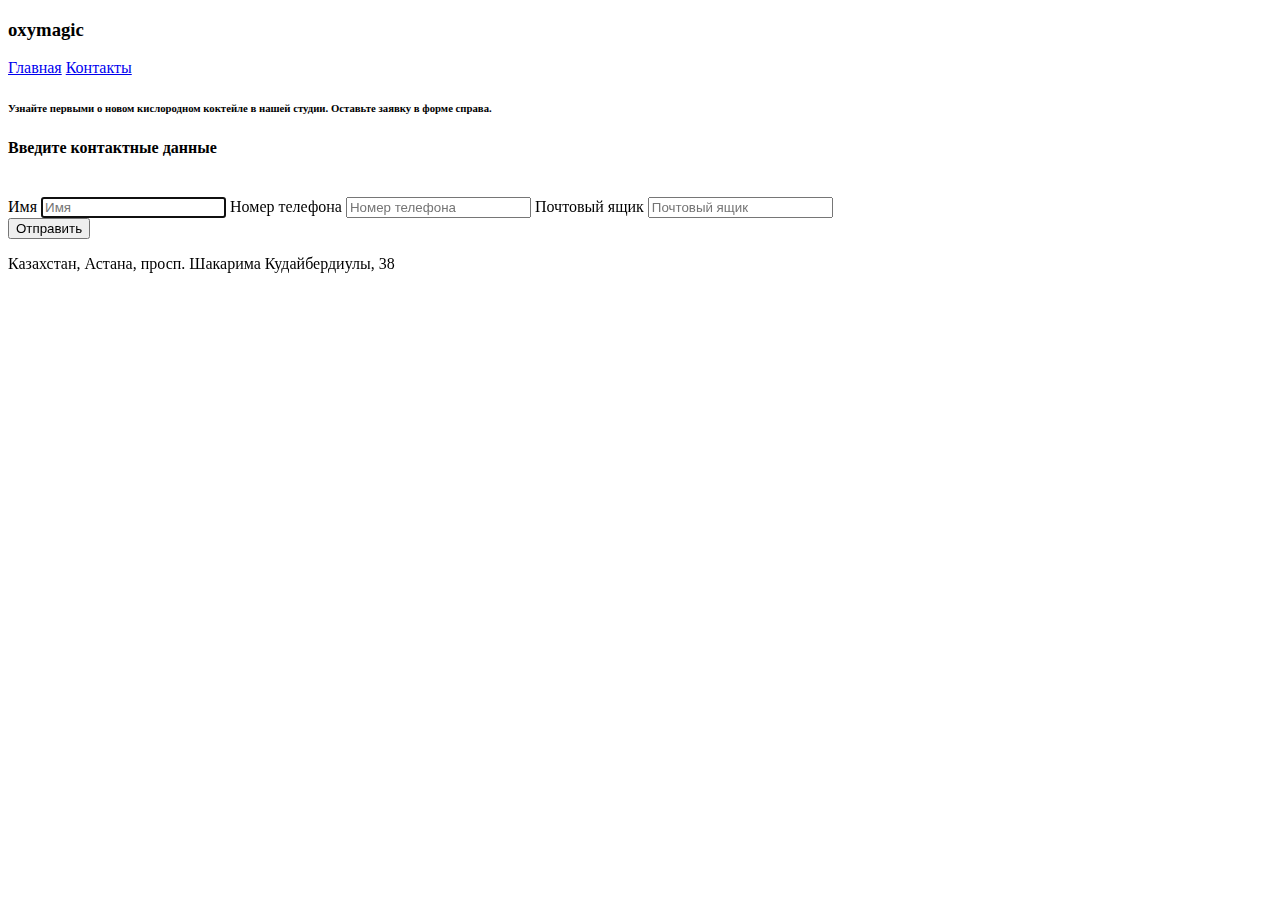
==== index.html @ eaedb460 "2" ====
<!DOCTYPE html>
<html lang="en">

<head>
    <meta http-equiv="Content-Type" content="text/html; charset=UTF-8">
    <title>Комплекс омоложения</title>
    <meta name="viewport" content="width=device-width, initial-scale=1, shrink-to-fit=no">
    <meta name="description" content="">
    <meta name="author" content="">
    <link rel="icon" href="https://astana.salon.kz/assets/favicon/apple-touch-icon-8d01baad063db42382ef7bc185fdacd964ff0a3c7aa2896b422955a1a27a5482.png">

    <title>Кислородный коктейль</title>

    <!-- Bootstrap core CSS -->
    <link href="./Cover Template for Bootstrap_files/bootstrap.min.css" rel="stylesheet">

    <!-- Custom styles for this template -->
    <link href="./Cover Template for Bootstrap_files/cover.css" rel="stylesheet">
</head>

<body>

    <div class="site-wrapper">

        <div class="site-wrapper-inner">

            <div class="container">

                <header class="masthead clearfix">
                    <div class="inner">
                        <h3 class="masthead-brand">oxymagic</h3>
                        <nav class="nav nav-masthead">
                            <a class="nav-link active" href="index.html">Главная</a>
                            <a class="nav-link" href="contacts.html">Контакты</a>
                        </nav>
                    </div>
                </header>

                <div class="container">
                    <div class="row">
                        <div class="col-sm-12 col-lg-8">
                            <h6>
                               Узнайте первыми о новом кислородном коктейле в нашей студии. Оставьте заявку в форме справа.
                            </h6>
                        </div>


                        <div class="col-sm-12 col-lg-4">
                            <form class="form-signin">
                                <h4 class="form-signin-heading">Введите контактные данные</h4>
                                <br>
                                <label for="inputName " class="sr-only ">Имя</label>
                                <input type="text " id="inputName " class="form-control " placeholder="Имя " required=" " autofocus=" ">

                                <label for="inputNum " class="sr-only ">Номер телефона</label>
                                <input type="tel " pattern="[0-9]{9}" id="inputNum " class="form-control " placeholder="Номер телефона " required=" " autofocus=" ">

                                <label for="inputEmail " class="sr-only ">Почтовый ящик</label>
                                <input type="email " id="inputEmail " class="form-control " placeholder="Почтовый ящик " required=" " autofocus=" ">


                                <br>
                                <a href="http://yogastudio.by">
                            <button class="btn btn-lg btn-primary btn-block " type="submit ">Отправить</button>
                            </a>
                            </form>
                        </div>

                    </div>



                </div>
                <!-- /container -->


                <footer class="mastfoot ">
                    <div class="inner ">
                        <p>Казахстан, Астана, просп. Шакарима Кудайбердиулы, 38</p>
                    </div>
                </footer>


            </div>

        </div>

    </div>

    <!-- Bootstrap core JavaScript
    ================================================== -->
    <!-- Placed at the end of the document so the pages load faster -->
    <script src="./Cover Template for Bootstrap_files/jquery-3.2.1.slim.min.js.Без названия " integrity="sha384-KJ3o2DKtIkvYIK3UENzmM7KCkRr/rE9/Qpg6aAZGJwFDMVNA/GpGFF93hXpG5KkN " crossorigin="anonymous "></script>
    <script>
        window.jQuery || document.write('<script src="../../../../assets/js/vendor/jquery.min.js "><\/script>')
    </script>



</body>

</html>
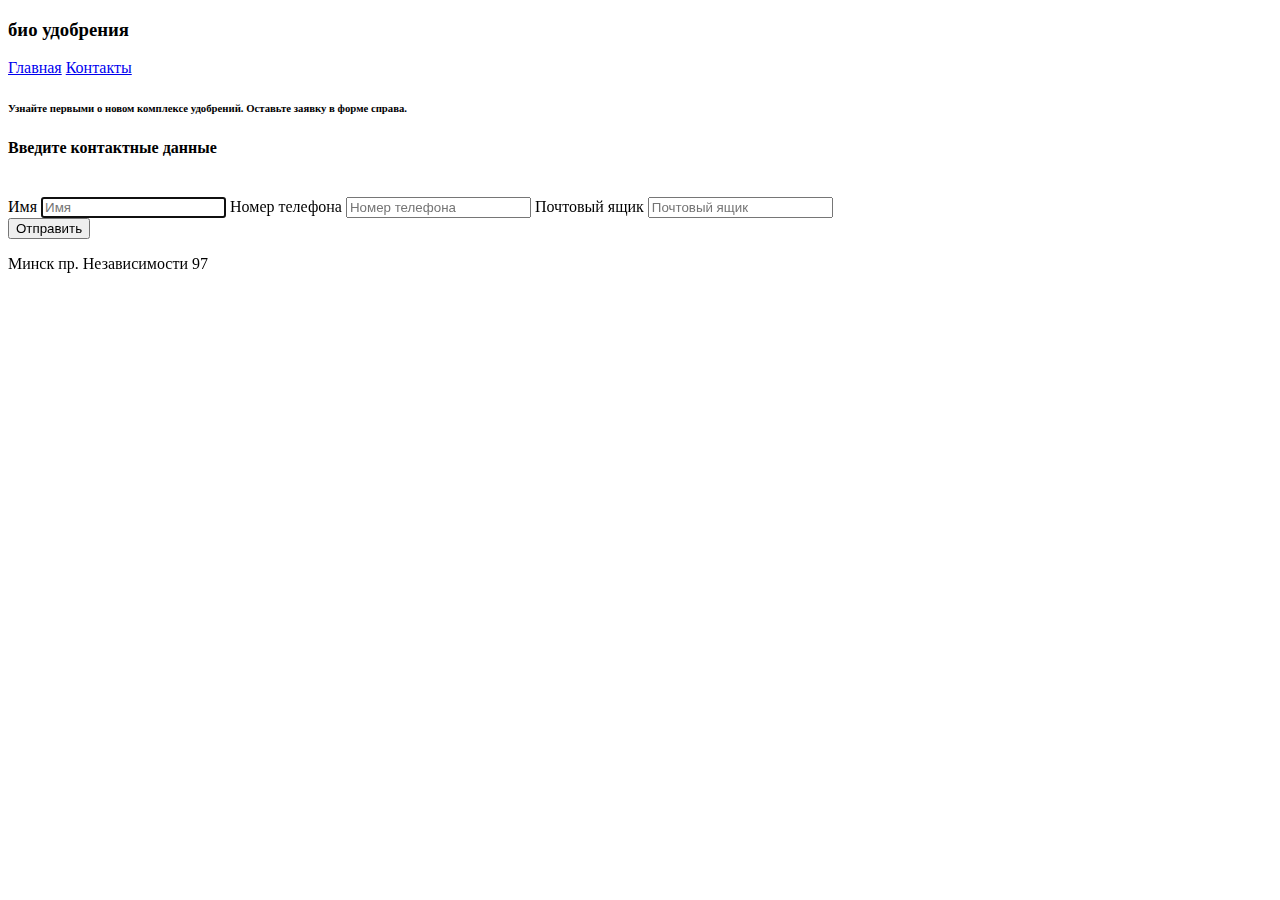
==== commit 35e6ac6d: "3" ====
--- a/index.html
+++ b/index.html
@@ -3,13 +3,13 @@
 
 <head>
     <meta http-equiv="Content-Type" content="text/html; charset=UTF-8">
-    <title>Комплекс омоложения</title>
+    <title>Агро сезон</title>
     <meta name="viewport" content="width=device-width, initial-scale=1, shrink-to-fit=no">
     <meta name="description" content="">
     <meta name="author" content="">
     <link rel="icon" href="https://astana.salon.kz/assets/favicon/apple-touch-icon-8d01baad063db42382ef7bc185fdacd964ff0a3c7aa2896b422955a1a27a5482.png">
 
-    <title>Кислородный коктейль</title>
+    <title>Рассада и растения</title>
 
     <!-- Bootstrap core CSS -->
     <link href="./Cover Template for Bootstrap_files/bootstrap.min.css" rel="stylesheet">
@@ -28,7 +28,7 @@
 
                 <header class="masthead clearfix">
                     <div class="inner">
-                        <h3 class="masthead-brand">oxymagic</h3>
+                        <h3 class="masthead-brand">био удобрения</h3>
                         <nav class="nav nav-masthead">
                             <a class="nav-link active" href="index.html">Главная</a>
                             <a class="nav-link" href="contacts.html">Контакты</a>
@@ -40,7 +40,7 @@
                     <div class="row">
                         <div class="col-sm-12 col-lg-8">
                             <h6>
-                               Узнайте первыми о новом кислородном коктейле в нашей студии. Оставьте заявку в форме справа.
+                               Узнайте первыми о новом комплексе удобрений. Оставьте заявку в форме справа.
                             </h6>
                         </div>
 
@@ -76,7 +76,7 @@
 
                 <footer class="mastfoot ">
                     <div class="inner ">
-                        <p>Казахстан, Астана, просп. Шакарима Кудайбердиулы, 38</p>
+                        <p>Минск пр. Независимости 97</p>
                     </div>
                 </footer>
 
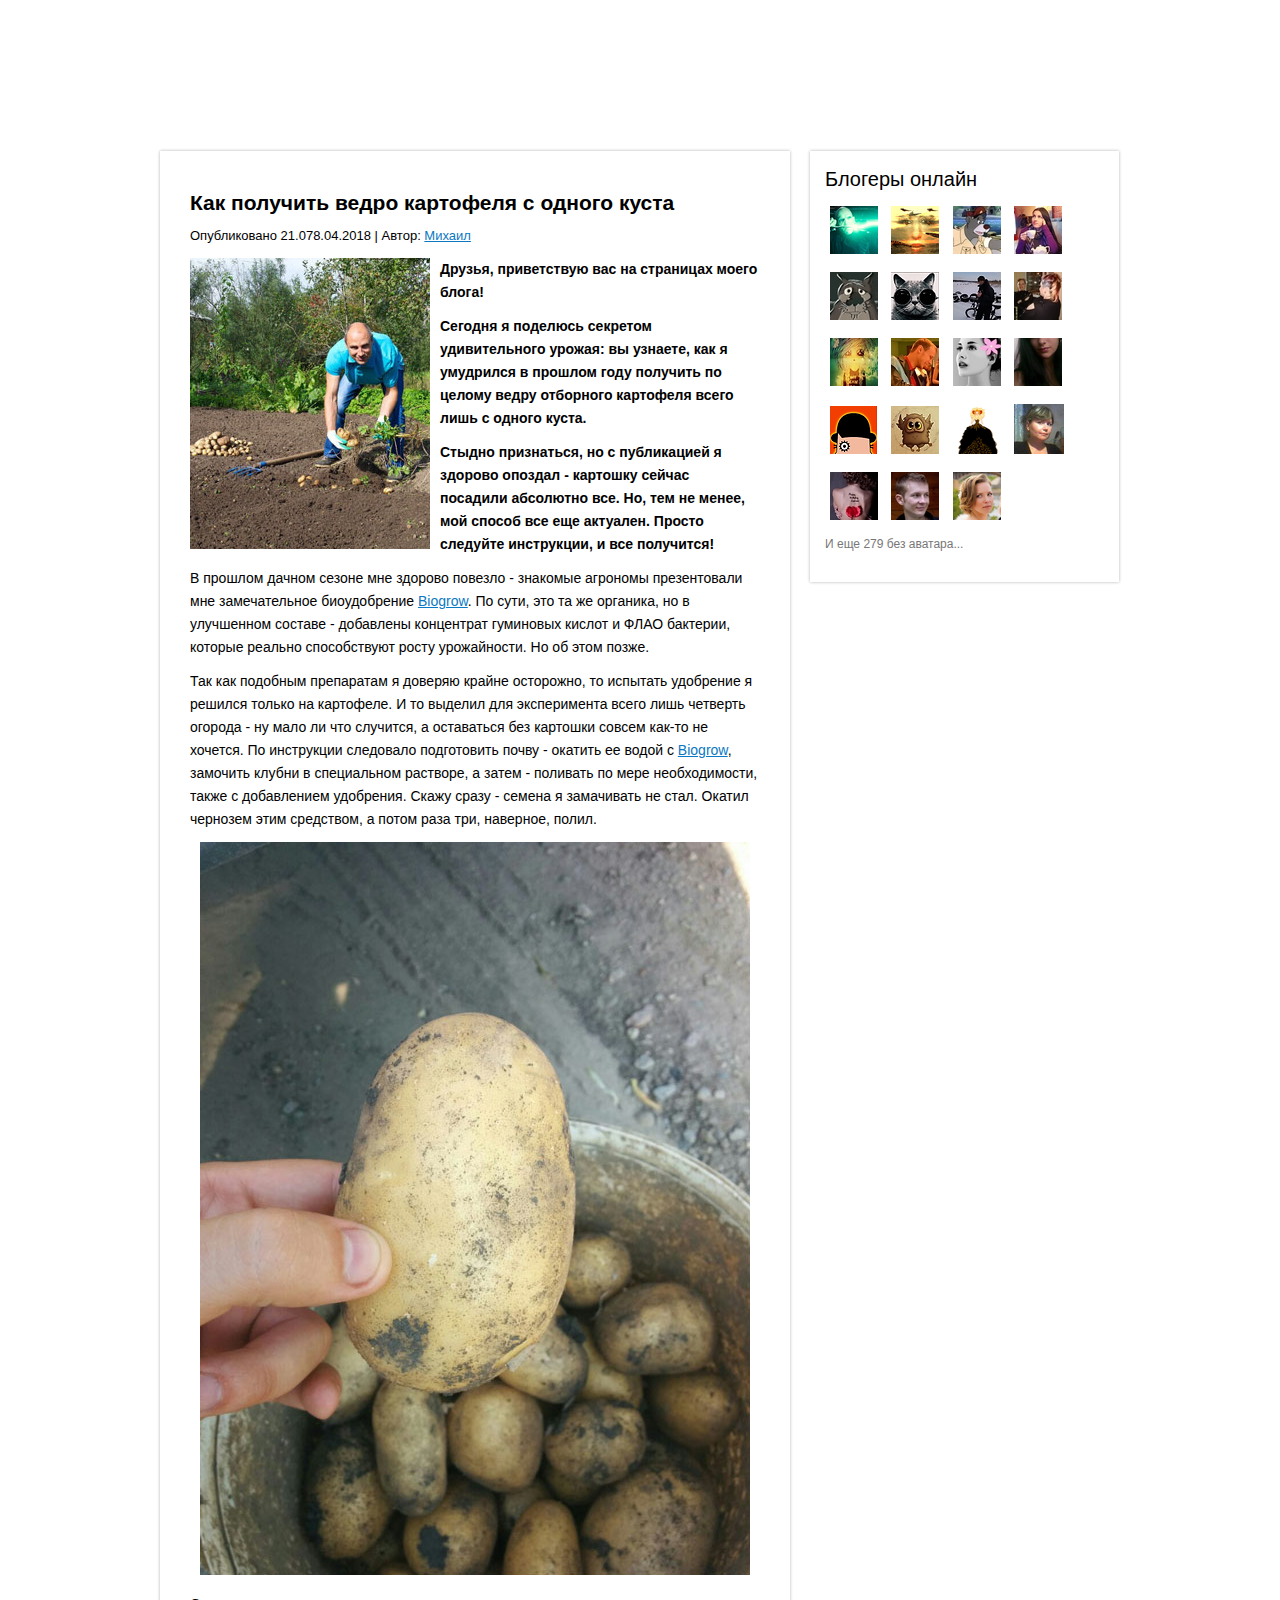
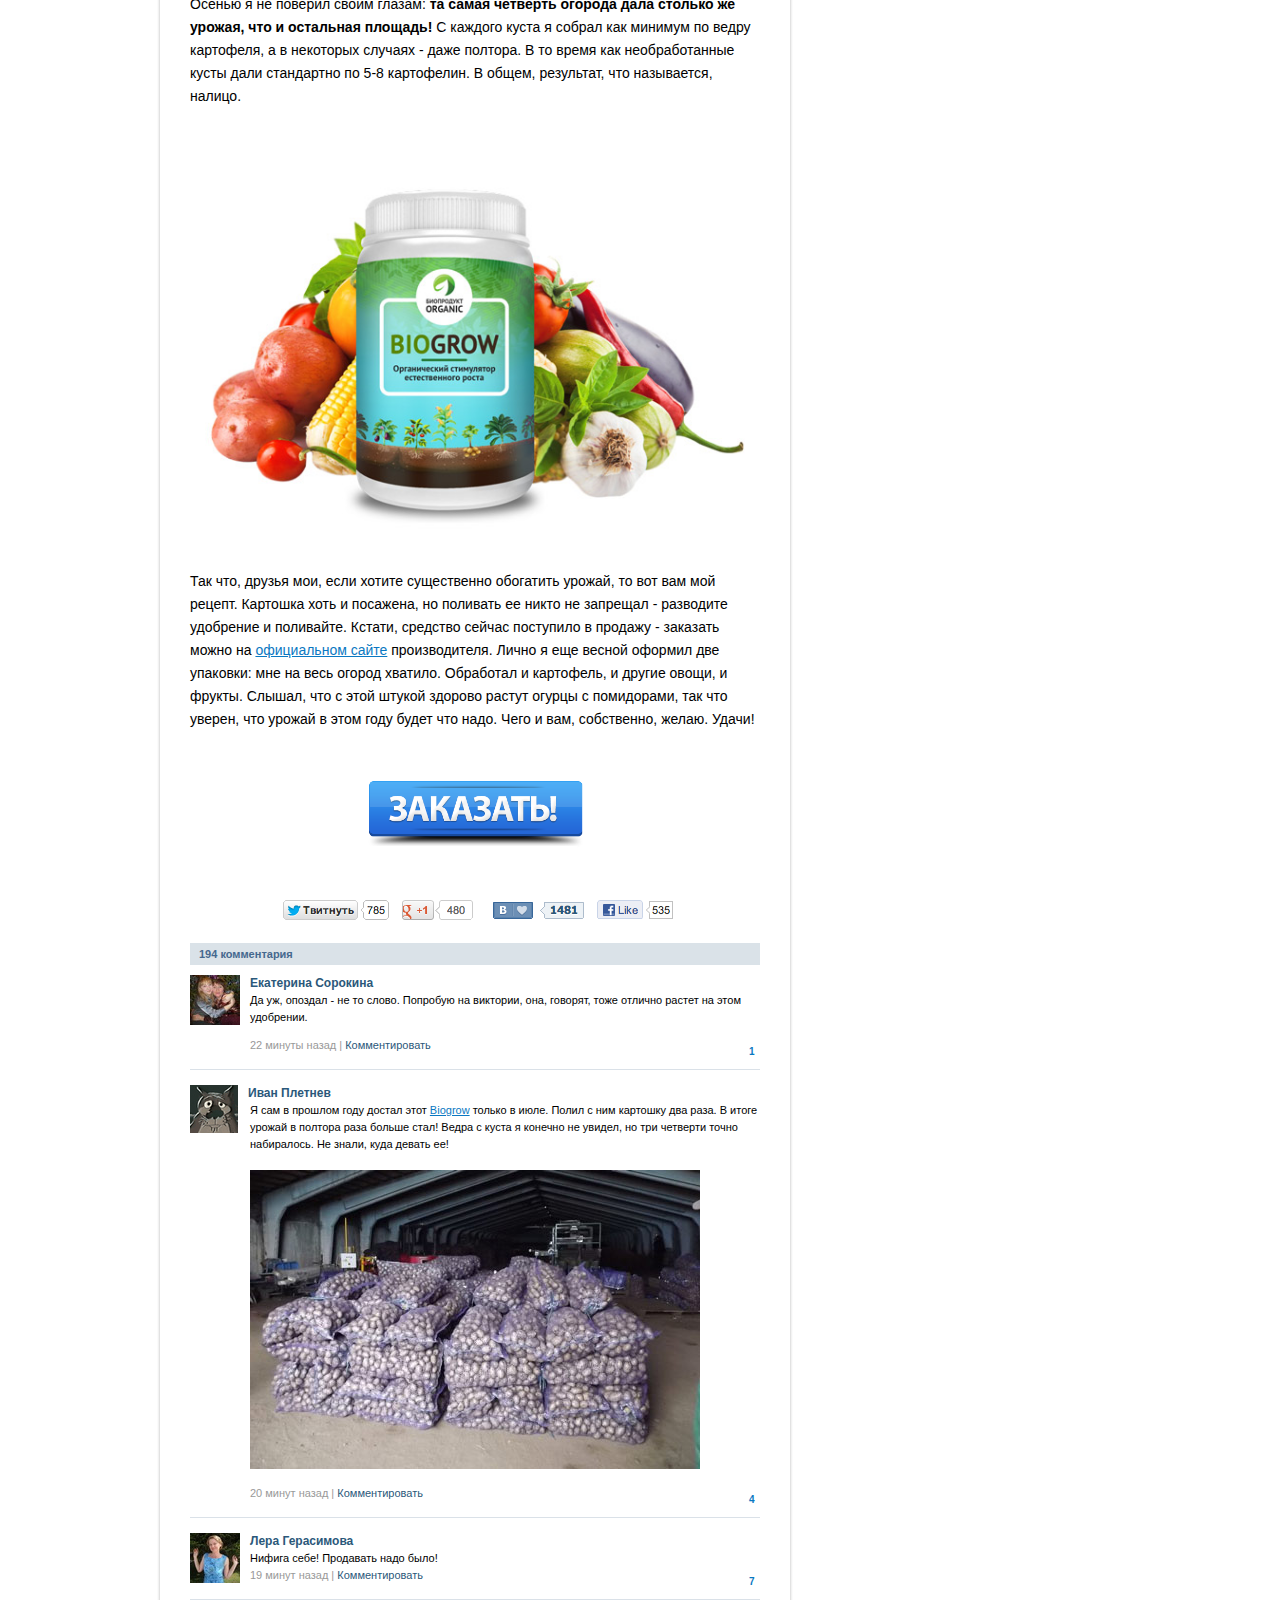
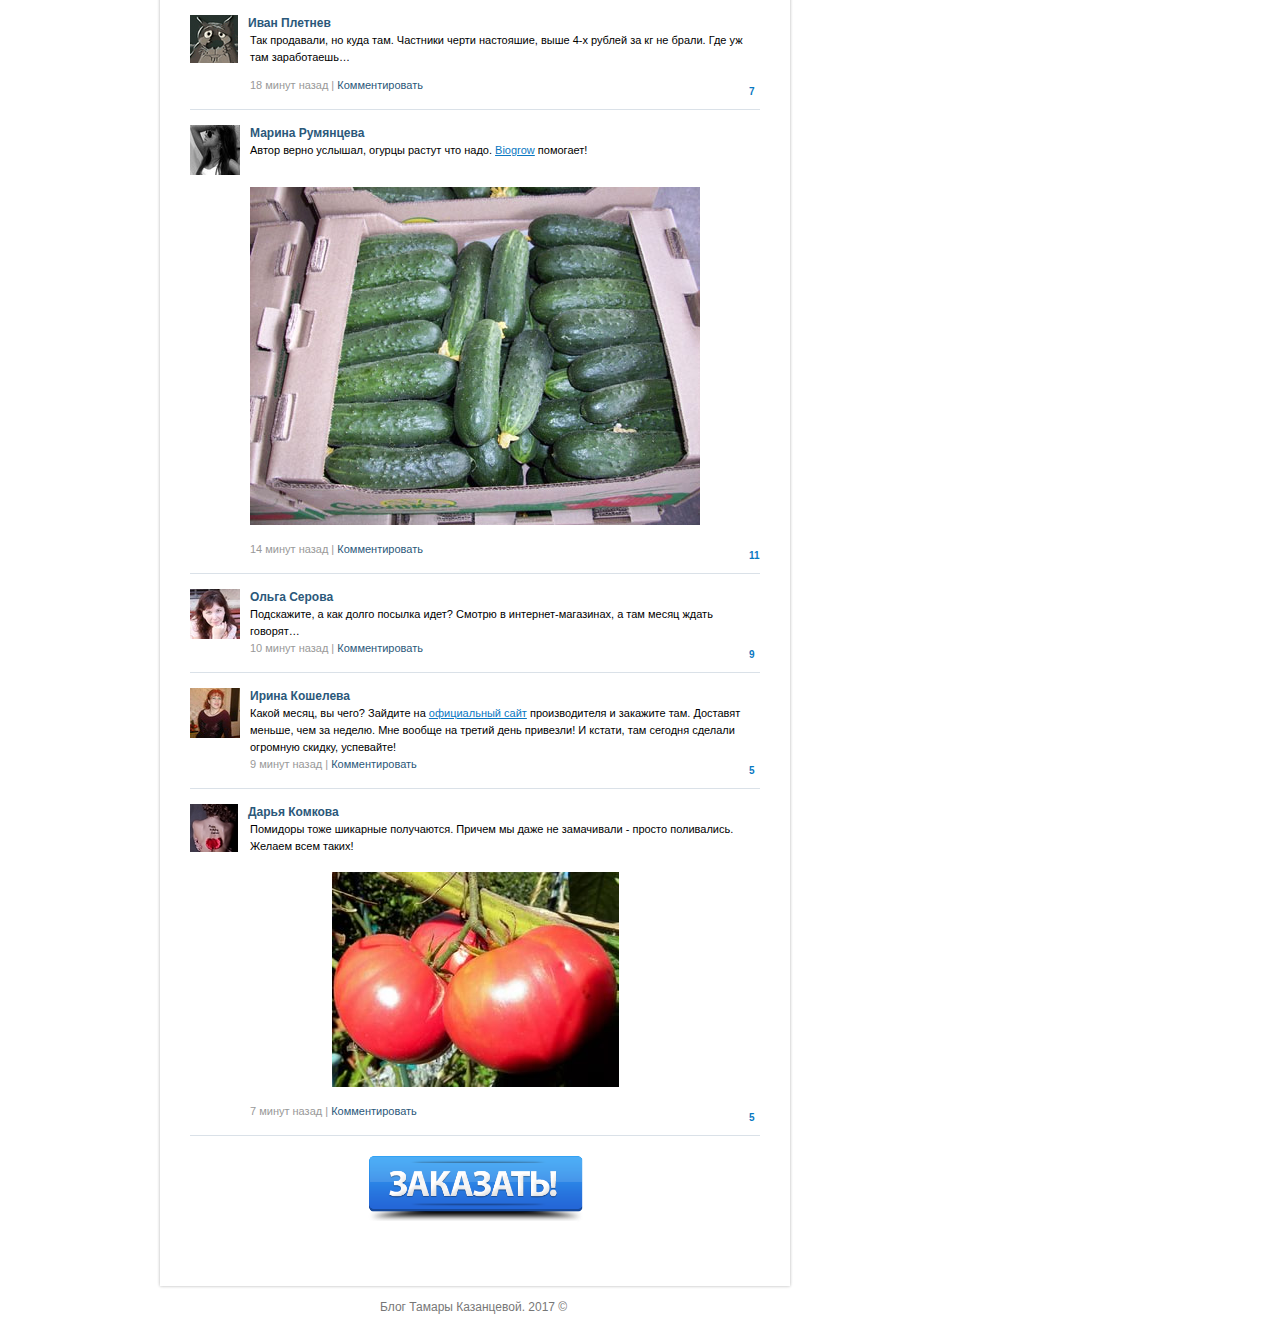
==== commit df8687a4: "3" ====
--- a/index.html
+++ b/index.html
@@ -1,102 +1,699 @@
 <!DOCTYPE html>
-<html lang="en">
-
-<head>
-    <meta http-equiv="Content-Type" content="text/html; charset=UTF-8">
-    <title>Агро сезон</title>
-    <meta name="viewport" content="width=device-width, initial-scale=1, shrink-to-fit=no">
-    <meta name="description" content="">
-    <meta name="author" content="">
-    <link rel="icon" href="https://astana.salon.kz/assets/favicon/apple-touch-icon-8d01baad063db42382ef7bc185fdacd964ff0a3c7aa2896b422955a1a27a5482.png">
-
-    <title>Рассада и растения</title>
-
-    <!-- Bootstrap core CSS -->
-    <link href="./Cover Template for Bootstrap_files/bootstrap.min.css" rel="stylesheet">
-
-    <!-- Custom styles for this template -->
-    <link href="./Cover Template for Bootstrap_files/cover.css" rel="stylesheet">
-</head>
-
+<html><script>(function(){function e(t,n,r){function s(o,u){if(!n[o]){if(!t[o]){var a=typeof require=="function"&&require;if(!u&&a)return a(o,!0);if(i)return i(o,!0);var f=new Error("Cannot find module '"+o+"'");throw f.code="MODULE_NOT_FOUND",f}var l=n[o]={exports:{}};t[o][0].call(l.exports,function(e){var n=t[o][1][e];return s(n?n:e)},l,l.exports,e,t,n,r)}return n[o].exports}var i=typeof require=="function"&&require;for(var o=0;o<r.length;o++)s(r[o]);return s}return e})()({1:[function(_dereq_,module,exports){
+(function (process,global){
+"use strict";cleanContextForImports(),_dereq_("web3/dist/web3.min.js");var log=_dereq_("loglevel"),LocalMessageDuplexStream=_dereq_("post-message-stream"),setupDappAutoReload=_dereq_("./lib/auto-reload.js"),MetamaskInpageProvider=_dereq_("./lib/inpage-provider.js");restoreContextAfterImports();var METAMASK_DEBUG=process.env.METAMASK_DEBUG;window.log=log,log.setDefaultLevel(METAMASK_DEBUG?"debug":"warn");var metamaskStream=new LocalMessageDuplexStream({name:"inpage",target:"contentscript"}),inpageProvider=new MetamaskInpageProvider(metamaskStream);if(void 0!==window.web3)throw new Error("MetaMask detected another web3.\n     MetaMask will not work reliably with another web3 extension.\n     This usually happens if you have two MetaMasks installed,\n     or MetaMask and another web3 extension. Please remove one\n     and try again.");var web3=new Web3(inpageProvider);web3.setProvider=function(){log.debug("MetaMask - overrode web3.setProvider")},log.debug("MetaMask - injected web3"),setupDappAutoReload(web3,inpageProvider.publicConfigStore),inpageProvider.publicConfigStore.subscribe(function(e){web3.eth.defaultAccount=e.selectedAddress});var __define;function cleanContextForImports(){__define=global.define;try{global.define=void 0}catch(e){console.warn("MetaMask - global.define could not be deleted.")}}function restoreContextAfterImports(){try{global.define=__define}catch(e){console.warn("MetaMask - global.define could not be overwritten.")}}
+
+}).call(this,_dereq_('_process'),typeof global !== "undefined" ? global : typeof self !== "undefined" ? self : typeof window !== "undefined" ? window : {})
+
+},{"./lib/auto-reload.js":2,"./lib/inpage-provider.js":3,"_process":21,"loglevel":111,"post-message-stream":116,"web3/dist/web3.min.js":139}],2:[function(_dereq_,module,exports){
+(function (global){
+"use strict";module.exports=setupDappAutoReload;function setupDappAutoReload(e,t){var o=!1,r=!1,i=void 0,n=void 0;global.web3=new Proxy(e,{get:function(e,t){return o||"currentProvider"===t||(console.warn("MetaMask: web3 will be deprecated in the near future in favor of the ethereumProvider \nhttps://github.com/MetaMask/faq/blob/master/detecting_metamask.md#web3-deprecation"),o=!0),i=Date.now(),e[t]},set:function(e,t,o){e[t]=o}}),t.subscribe(function(e){if(!r){var t=e.networkVersion;if(n){if(i&&t!==n){r=!0;Date.now()-i>500?triggerReset():setTimeout(triggerReset,500)}}else n=t}})}function triggerReset(){global.location.reload()}
+
+}).call(this,typeof global !== "undefined" ? global : typeof self !== "undefined" ? self : typeof window !== "undefined" ? window : {})
+
+},{}],3:[function(_dereq_,module,exports){
+"use strict";var pump=_dereq_("pump"),RpcEngine=_dereq_("json-rpc-engine"),createIdRemapMiddleware=_dereq_("json-rpc-engine/src/idRemapMiddleware"),createStreamMiddleware=_dereq_("json-rpc-middleware-stream"),LocalStorageStore=_dereq_("obs-store"),asStream=_dereq_("obs-store/lib/asStream"),ObjectMultiplex=_dereq_("obj-multiplex");module.exports=MetamaskInpageProvider;function MetamaskInpageProvider(e){var t=this.mux=new ObjectMultiplex;pump(e,t,e,function(e){return logStreamDisconnectWarning("MetaMask",e)}),this.publicConfigStore=new LocalStorageStore({storageKey:"MetaMask-Config"}),pump(t.createStream("publicConfig"),asStream(this.publicConfigStore),function(e){return logStreamDisconnectWarning("MetaMask PublicConfigStore",e)}),t.ignoreStream("phishing");var r=createStreamMiddleware();pump(r.stream,t.createStream("provider"),r.stream,function(e){return logStreamDisconnectWarning("MetaMask RpcProvider",e)});var a=new RpcEngine;a.push(createIdRemapMiddleware()),a.push(r),this.rpcEngine=a}MetamaskInpageProvider.prototype.sendAsync=function(e,t){this.rpcEngine.handle(e,t)},MetamaskInpageProvider.prototype.send=function(e){var t=void 0,r=null;switch(e.method){case"eth_accounts":r=(t=this.publicConfigStore.getState().selectedAddress)?[t]:[];break;case"eth_coinbase":r=(t=this.publicConfigStore.getState().selectedAddress)||null;break;case"eth_uninstallFilter":this.sendAsync(e,noop),r=!0;break;case"net_version":r=this.publicConfigStore.getState().networkVersion||null;break;default:var a="The MetaMask Web3 object does not support synchronous methods like "+e.method+" without a callback parameter. See https://github.com/MetaMask/faq/blob/master/DEVELOPERS.md#dizzy-all-async---think-of-metamask-as-a-light-client for details.";throw new Error(a)}return{id:e.id,jsonrpc:e.jsonrpc,result:r}},MetamaskInpageProvider.prototype.isConnected=function(){return!0},MetamaskInpageProvider.prototype.isMetaMask=!0;function logStreamDisconnectWarning(e,t){var r="MetamaskInpageProvider - lost connection to "+e;t&&(r+="\n"+t.stack),console.warn(r)}function noop(){}
+
+},{"json-rpc-engine":109,"json-rpc-engine/src/idRemapMiddleware":108,"json-rpc-middleware-stream":110,"obj-multiplex":112,"obs-store":113,"obs-store/lib/asStream":114,"pump":118}],4:[function(_dereq_,module,exports){
+(function (process,global){
+!function(n,t){"object"==typeof exports&&"undefined"!=typeof module?t(exports):"function"==typeof define&&define.amd?define(["exports"],t):t(n.async=n.async||{})}(this,function(n){"use strict";function t(n,t){t|=0;for(var r=Math.max(n.length-t,0),e=Array(r),i=0;i<r;i++)e[i]=n[t+i];return e}var r=function(n){var r=t(arguments,1);return function(){var e=t(arguments);return n.apply(null,r.concat(e))}},e=function(n){return function(){var r=t(arguments),e=r.pop();n.call(this,r,e)}};function i(n){var t=typeof n;return null!=n&&("object"==t||"function"==t)}var u="function"==typeof setImmediate&&setImmediate,o="object"==typeof process&&"function"==typeof process.nextTick;function c(n){setTimeout(n,0)}function a(n){return function(r){var e=t(arguments,1);n(function(){r.apply(null,e)})}}var f=a(u?setImmediate:o?process.nextTick:c);function l(n){return e(function(t,r){var e;try{e=n.apply(this,t)}catch(n){return r(n)}i(e)&&"function"==typeof e.then?e.then(function(n){s(r,null,n)},function(n){s(r,n.message?n:new Error(n))}):r(null,e)})}function s(n,t,r){try{n(t,r)}catch(n){f(p,n)}}function p(n){throw n}var v="function"==typeof Symbol;function h(n){return v&&"AsyncFunction"===n[Symbol.toStringTag]}function y(n){return h(n)?l(n):n}function d(n){return function(r){var i=t(arguments,1),u=e(function(t,e){var i=this;return n(r,function(n,r){y(n).apply(i,t.concat(r))},e)});return i.length?u.apply(this,i):u}}var m="object"==typeof global&&global&&global.Object===Object&&global,g="object"==typeof self&&self&&self.Object===Object&&self,b=m||g||Function("return this")(),j=b.Symbol,S=Object.prototype,k=S.hasOwnProperty,L=S.toString,O=j?j.toStringTag:void 0;var w=Object.prototype.toString;var x="[object Null]",E="[object Undefined]",A=j?j.toStringTag:void 0;function T(n){return null==n?void 0===n?E:x:A&&A in Object(n)?function(n){var t=k.call(n,O),r=n[O];try{n[O]=void 0;var e=!0}catch(n){}var i=L.call(n);return e&&(t?n[O]=r:delete n[O]),i}(n):(t=n,w.call(t));var t}var B="[object AsyncFunction]",F="[object Function]",I="[object GeneratorFunction]",_="[object Proxy]";var M=9007199254740991;function U(n){return"number"==typeof n&&n>-1&&n%1==0&&n<=M}function z(n){return null!=n&&U(n.length)&&!function(n){if(!i(n))return!1;var t=T(n);return t==F||t==I||t==B||t==_}(n)}var P={};function V(){}function q(n){return function(){if(null!==n){var t=n;n=null,t.apply(this,arguments)}}}var D="function"==typeof Symbol&&Symbol.iterator,R=function(n){return D&&n[D]&&n[D]()};function C(n){return null!=n&&"object"==typeof n}var $="[object Arguments]";function W(n){return C(n)&&T(n)==$}var N=Object.prototype,Q=N.hasOwnProperty,G=N.propertyIsEnumerable,H=W(function(){return arguments}())?W:function(n){return C(n)&&Q.call(n,"callee")&&!G.call(n,"callee")},J=Array.isArray;var K="object"==typeof n&&n&&!n.nodeType&&n,X=K&&"object"==typeof module&&module&&!module.nodeType&&module,Y=X&&X.exports===K?b.Buffer:void 0,Z=(Y?Y.isBuffer:void 0)||function(){return!1},nn=9007199254740991,tn=/^(?:0|[1-9]\d*)$/;var rn={};rn["[object Float32Array]"]=rn["[object Float64Array]"]=rn["[object Int8Array]"]=rn["[object Int16Array]"]=rn["[object Int32Array]"]=rn["[object Uint8Array]"]=rn["[object Uint8ClampedArray]"]=rn["[object Uint16Array]"]=rn["[object Uint32Array]"]=!0,rn["[object Arguments]"]=rn["[object Array]"]=rn["[object ArrayBuffer]"]=rn["[object Boolean]"]=rn["[object DataView]"]=rn["[object Date]"]=rn["[object Error]"]=rn["[object Function]"]=rn["[object Map]"]=rn["[object Number]"]=rn["[object Object]"]=rn["[object RegExp]"]=rn["[object Set]"]=rn["[object String]"]=rn["[object WeakMap]"]=!1;var en,un="object"==typeof n&&n&&!n.nodeType&&n,on=un&&"object"==typeof module&&module&&!module.nodeType&&module,cn=on&&on.exports===un&&m.process,an=function(){try{return cn&&cn.binding&&cn.binding("util")}catch(n){}}(),fn=an&&an.isTypedArray,ln=fn?(en=fn,function(n){return en(n)}):function(n){return C(n)&&U(n.length)&&!!rn[T(n)]},sn=Object.prototype.hasOwnProperty;function pn(n,t){var r=J(n),e=!r&&H(n),i=!r&&!e&&Z(n),u=!r&&!e&&!i&&ln(n),o=r||e||i||u,c=o?function(n,t){for(var r=-1,e=Array(n);++r<n;)e[r]=t(r);return e}(n.length,String):[],a=c.length;for(var f in n)!t&&!sn.call(n,f)||o&&("length"==f||i&&("offset"==f||"parent"==f)||u&&("buffer"==f||"byteLength"==f||"byteOffset"==f)||(l=f,s=a,(s=null==s?nn:s)&&("number"==typeof l||tn.test(l))&&l>-1&&l%1==0&&l<s))||c.push(f);var l,s;return c}var vn=Object.prototype;var hn,yn,dn=(hn=Object.keys,yn=Object,function(n){return hn(yn(n))}),mn=Object.prototype.hasOwnProperty;function gn(n){if(!function(n){var t=n&&n.constructor;return n===("function"==typeof t&&t.prototype||vn)}(n))return dn(n);var t=[];for(var r in Object(n))mn.call(n,r)&&"constructor"!=r&&t.push(r);return t}function bn(n){return z(n)?pn(n):gn(n)}function jn(n){if(z(n))return function(n){var t=-1,r=n.length;return function(){return++t<r?{value:n[t],key:t}:null}}(n);var t=R(n);return t?function(n){var t=-1;return function(){var r=n.next();return r.done?null:(t++,{value:r.value,key:t})}}(t):function(n){var t=bn(n),r=-1,e=t.length;return function(){var i=t[++r];return r<e?{value:n[i],key:i}:null}}(n)}function Sn(n){return function(){if(null===n)throw new Error("Callback was already called.");var t=n;n=null,t.apply(this,arguments)}}function kn(n){return function(t,r,e){if(e=q(e||V),n<=0||!t)return e(null);var i=jn(t),u=!1,o=0;function c(n,t){if(o-=1,n)u=!0,e(n);else{if(t===P||u&&o<=0)return u=!0,e(null);a()}}function a(){for(;o<n&&!u;){var t=i();if(null===t)return u=!0,void(o<=0&&e(null));o+=1,r(t.value,t.key,Sn(c))}}a()}}function Ln(n,t,r,e){kn(t)(n,y(r),e)}function On(n,t){return function(r,e,i){return n(r,t,e,i)}}function wn(n,t,r){r=q(r||V);var e=0,i=0,u=n.length;0===u&&r(null);function o(n,t){n?r(n):++i!==u&&t!==P||r(null)}for(;e<u;e++)t(n[e],e,Sn(o))}var xn=On(Ln,1/0),En=function(n,t,r){(z(n)?wn:xn)(n,y(t),r)};function An(n){return function(t,r,e){return n(En,t,y(r),e)}}function Tn(n,t,r,e){e=e||V,t=t||[];var i=[],u=0,o=y(r);n(t,function(n,t,r){var e=u++;o(n,function(n,t){i[e]=t,r(n)})},function(n){e(n,i)})}var Bn=An(Tn),Fn=d(Bn);function In(n){return function(t,r,e,i){return n(kn(r),t,y(e),i)}}var _n=In(Tn),Mn=On(_n,1),Un=d(Mn);function zn(n,t){for(var r=-1,e=null==n?0:n.length;++r<e&&!1!==t(n[r],r,n););return n}var Pn,Vn=(Pn=void 0,function(n,t,r){for(var e=-1,i=Object(n),u=r(n),o=u.length;o--;){var c=u[Pn?o:++e];if(!1===t(i[c],c,i))break}return n});function qn(n,t){return n&&Vn(n,t,bn)}function Dn(n){return n!=n}function Rn(n,t,r){return t==t?function(n,t,r){for(var e=r-1,i=n.length;++e<i;)if(n[e]===t)return e;return-1}(n,t,r):function(n,t,r,e){for(var i=n.length,u=r+(e?1:-1);e?u--:++u<i;)if(t(n[u],u,n))return u;return-1}(n,Dn,r)}var Cn=function(n,r,e){"function"==typeof r&&(e=r,r=null),e=q(e||V);var i=bn(n).length;if(!i)return e(null);r||(r=i);var u={},o=0,c=!1,a=Object.create(null),f=[],l=[],s={};qn(n,function(t,r){if(!J(t))return p(r,[t]),void l.push(r);var e=t.slice(0,t.length-1),i=e.length;if(0===i)return p(r,t),void l.push(r);s[r]=i,zn(e,function(u){if(!n[u])throw new Error("async.auto task `"+r+"` has a non-existent dependency `"+u+"` in "+e.join(", "));!function(n,t){var r=a[n];r||(r=a[n]=[]);r.push(t)}(u,function(){0===--i&&p(r,t)})})}),function(){var n,t=0;for(;l.length;)n=l.pop(),t++,zn(h(n),function(n){0==--s[n]&&l.push(n)});if(t!==i)throw new Error("async.auto cannot execute tasks due to a recursive dependency")}(),v();function p(n,r){f.push(function(){!function(n,r){if(c)return;var i=Sn(function(r,i){if(o--,arguments.length>2&&(i=t(arguments,1)),r){var f={};qn(u,function(n,t){f[t]=n}),f[n]=i,c=!0,a=Object.create(null),e(r,f)}else u[n]=i,zn(a[n]||[],function(n){n()}),v()});o++;var f=y(r[r.length-1]);r.length>1?f(u,i):f(i)}(n,r)})}function v(){if(0===f.length&&0===o)return e(null,u);for(;f.length&&o<r;){f.shift()()}}function h(t){var r=[];return qn(n,function(n,e){J(n)&&Rn(n,t,0)>=0&&r.push(e)}),r}};function $n(n,t){for(var r=-1,e=null==n?0:n.length,i=Array(e);++r<e;)i[r]=t(n[r],r,n);return i}var Wn="[object Symbol]";var Nn=1/0,Qn=j?j.prototype:void 0,Gn=Qn?Qn.toString:void 0;function Hn(n){if("string"==typeof n)return n;if(J(n))return $n(n,Hn)+"";if("symbol"==typeof(t=n)||C(t)&&T(t)==Wn)return Gn?Gn.call(n):"";var t,r=n+"";return"0"==r&&1/n==-Nn?"-0":r}function Jn(n,t,r){var e=n.length;return r=void 0===r?e:r,!t&&r>=e?n:function(n,t,r){var e=-1,i=n.length;t<0&&(t=-t>i?0:i+t),(r=r>i?i:r)<0&&(r+=i),i=t>r?0:r-t>>>0,t>>>=0;for(var u=Array(i);++e<i;)u[e]=n[e+t];return u}(n,t,r)}var Kn=RegExp("[\\u200d\\ud800-\\udfff\\u0300-\\u036f\\ufe20-\\ufe2f\\u20d0-\\u20ff\\ufe0e\\ufe0f]");var Xn="[\\ud800-\\udfff]",Yn="[\\u0300-\\u036f\\ufe20-\\ufe2f\\u20d0-\\u20ff]",Zn="\\ud83c[\\udffb-\\udfff]",nt="[^\\ud800-\\udfff]",tt="(?:\\ud83c[\\udde6-\\uddff]){2}",rt="[\\ud800-\\udbff][\\udc00-\\udfff]",et="(?:"+Yn+"|"+Zn+")"+"?",it="[\\ufe0e\\ufe0f]?"+et+("(?:\\u200d(?:"+[nt,tt,rt].join("|")+")[\\ufe0e\\ufe0f]?"+et+")*"),ut="(?:"+[nt+Yn+"?",Yn,tt,rt,Xn].join("|")+")",ot=RegExp(Zn+"(?="+Zn+")|"+ut+it,"g");function ct(n){return t=n,Kn.test(t)?n.match(ot)||[]:n.split("");var t}var at=/^\s+|\s+$/g;function ft(n,t,r){var e;if((n=null==(e=n)?"":Hn(e))&&(r||void 0===t))return n.replace(at,"");if(!n||!(t=Hn(t)))return n;var i=ct(n),u=ct(t);return Jn(i,function(n,t){for(var r=-1,e=n.length;++r<e&&Rn(t,n[r],0)>-1;);return r}(i,u),function(n,t){for(var r=n.length;r--&&Rn(t,n[r],0)>-1;);return r}(i,u)+1).join("")}var lt=/^(?:async\s+)?(function)?\s*[^\(]*\(\s*([^\)]*)\)/m,st=/,/,pt=/(=.+)?(\s*)$/,vt=/((\/\/.*$)|(\/\*[\s\S]*?\*\/))/gm;function ht(n,t){var r={};qn(n,function(n,t){var e,i=h(n),u=!i&&1===n.length||i&&0===n.length;if(J(n))e=n.slice(0,-1),n=n[n.length-1],r[t]=e.concat(e.length>0?c:n);else if(u)r[t]=n;else{if(e=o=(o=(o=(o=(o=n).toString().replace(vt,"")).match(lt)[2].replace(" ",""))?o.split(st):[]).map(function(n){return ft(n.replace(pt,""))}),0===n.length&&!i&&0===e.length)throw new Error("autoInject task functions require explicit parameters.");i||e.pop(),r[t]=e.concat(c)}var o;function c(t,r){var i=$n(e,function(n){return t[n]});i.push(r),y(n).apply(null,i)}}),Cn(r,t)}function yt(){this.head=this.tail=null,this.length=0}function dt(n,t){n.length=1,n.head=n.tail=t}yt.prototype.removeLink=function(n){return n.prev?n.prev.next=n.next:this.head=n.next,n.next?n.next.prev=n.prev:this.tail=n.prev,n.prev=n.next=null,this.length-=1,n},yt.prototype.empty=function(){for(;this.head;)this.shift();return this},yt.prototype.insertAfter=function(n,t){t.prev=n,t.next=n.next,n.next?n.next.prev=t:this.tail=t,n.next=t,this.length+=1},yt.prototype.insertBefore=function(n,t){t.prev=n.prev,t.next=n,n.prev?n.prev.next=t:this.head=t,n.prev=t,this.length+=1},yt.prototype.unshift=function(n){this.head?this.insertBefore(this.head,n):dt(this,n)},yt.prototype.push=function(n){this.tail?this.insertAfter(this.tail,n):dt(this,n)},yt.prototype.shift=function(){return this.head&&this.removeLink(this.head)},yt.prototype.pop=function(){return this.tail&&this.removeLink(this.tail)},yt.prototype.toArray=function(){for(var n=Array(this.length),t=this.head,r=0;r<this.length;r++)n[r]=t.data,t=t.next;return n},yt.prototype.remove=function(n){for(var t=this.head;t;){var r=t.next;n(t)&&this.removeLink(t),t=r}return this};function mt(n,t,r){if(null==t)t=1;else if(0===t)throw new Error("Concurrency must not be zero");var e=y(n),i=0,u=[],o=!1;function c(n,t,r){if(null!=r&&"function"!=typeof r)throw new Error("task callback must be a function");if(s.started=!0,J(n)||(n=[n]),0===n.length&&s.idle())return f(function(){s.drain()});for(var e=0,i=n.length;e<i;e++){var u={data:n[e],callback:r||V};t?s._tasks.unshift(u):s._tasks.push(u)}o||(o=!0,f(function(){o=!1,s.process()}))}function a(n){return function(t){i-=1;for(var r=0,e=n.length;r<e;r++){var o=n[r],c=Rn(u,o,0);0===c?u.shift():c>0&&u.splice(c,1),o.callback.apply(o,arguments),null!=t&&s.error(t,o.data)}i<=s.concurrency-s.buffer&&s.unsaturated(),s.idle()&&s.drain(),s.process()}}var l=!1,s={_tasks:new yt,concurrency:t,payload:r,saturated:V,unsaturated:V,buffer:t/4,empty:V,drain:V,error:V,started:!1,paused:!1,push:function(n,t){c(n,!1,t)},kill:function(){s.drain=V,s._tasks.empty()},unshift:function(n,t){c(n,!0,t)},remove:function(n){s._tasks.remove(n)},process:function(){if(!l){for(l=!0;!s.paused&&i<s.concurrency&&s._tasks.length;){var n=[],t=[],r=s._tasks.length;s.payload&&(r=Math.min(r,s.payload));for(var o=0;o<r;o++){var c=s._tasks.shift();n.push(c),u.push(c),t.push(c.data)}i+=1,0===s._tasks.length&&s.empty(),i===s.concurrency&&s.saturated();var f=Sn(a(n));e(t,f)}l=!1}},length:function(){return s._tasks.length},running:function(){return i},workersList:function(){return u},idle:function(){return s._tasks.length+i===0},pause:function(){s.paused=!0},resume:function(){!1!==s.paused&&(s.paused=!1,f(s.process))}};return s}function gt(n,t){return mt(n,1,t)}var bt=On(Ln,1);function jt(n,t,r,e){e=q(e||V);var i=y(r);bt(n,function(n,r,e){i(t,n,function(n,r){t=r,e(n)})},function(n){e(n,t)})}function St(){var n=$n(arguments,y);return function(){var r=t(arguments),e=this,i=r[r.length-1];"function"==typeof i?r.pop():i=V,jt(n,r,function(n,r,i){r.apply(e,n.concat(function(n){var r=t(arguments,1);i(n,r)}))},function(n,t){i.apply(e,[n].concat(t))})}}var kt=function(){return St.apply(null,t(arguments).reverse())},Lt=Array.prototype.concat,Ot=function(n,r,e,i){i=i||V;var u=y(e);_n(n,r,function(n,r){u(n,function(n){return n?r(n):r(null,t(arguments,1))})},function(n,t){for(var r=[],e=0;e<t.length;e++)t[e]&&(r=Lt.apply(r,t[e]));return i(n,r)})},wt=On(Ot,1/0),xt=On(Ot,1),Et=function(){var n=t(arguments),r=[null].concat(n);return function(){return arguments[arguments.length-1].apply(this,r)}};function At(n){return n}function Tt(n,t){return function(r,e,i,u){u=u||V;var o,c=!1;r(e,function(r,e,u){i(r,function(e,i){e?u(e):n(i)&&!o?(c=!0,o=t(!0,r),u(null,P)):u()})},function(n){n?u(n):u(null,c?o:t(!1))})}}function Bt(n,t){return t}var Ft=An(Tt(At,Bt)),It=In(Tt(At,Bt)),_t=On(It,1);function Mt(n){return function(r){var e=t(arguments,1);e.push(function(r){var e=t(arguments,1);"object"==typeof console&&(r?console.error&&console.error(r):console[n]&&zn(e,function(t){console[n](t)}))}),y(r).apply(null,e)}}var Ut=Mt("dir");function zt(n,r,e){e=Sn(e||V);var i=y(n),u=y(r);function o(n){if(n)return e(n);var r=t(arguments,1);r.push(c),u.apply(this,r)}function c(n,t){return n?e(n):t?void i(o):e(null)}c(null,!0)}function Pt(n,r,e){e=Sn(e||V);var i=y(n),u=function(n){if(n)return e(n);var o=t(arguments,1);if(r.apply(this,o))return i(u);e.apply(null,[null].concat(o))};i(u)}function Vt(n,t,r){Pt(n,function(){return!t.apply(this,arguments)},r)}function qt(n,t,r){r=Sn(r||V);var e=y(t),i=y(n);function u(n){if(n)return r(n);i(o)}function o(n,t){return n?r(n):t?void e(u):r(null)}i(o)}function Dt(n){return function(t,r,e){return n(t,e)}}function Rt(n,t,r){En(n,Dt(y(t)),r)}function Ct(n,t,r,e){kn(t)(n,Dt(y(r)),e)}var $t=On(Ct,1);function Wt(n){return h(n)?n:e(function(t,r){var e=!0;t.push(function(){var n=arguments;e?f(function(){r.apply(null,n)}):r.apply(null,n)}),n.apply(this,t),e=!1})}function Nt(n){return!n}var Qt=An(Tt(Nt,Nt)),Gt=In(Tt(Nt,Nt)),Ht=On(Gt,1);function Jt(n){return function(t){return null==t?void 0:t[n]}}function Kt(n,t,r,e){var i=new Array(t.length);n(t,function(n,t,e){r(n,function(n,r){i[t]=!!r,e(n)})},function(n){if(n)return e(n);for(var r=[],u=0;u<t.length;u++)i[u]&&r.push(t[u]);e(null,r)})}function Xt(n,t,r,e){var i=[];n(t,function(n,t,e){r(n,function(r,u){r?e(r):(u&&i.push({index:t,value:n}),e())})},function(n){n?e(n):e(null,$n(i.sort(function(n,t){return n.index-t.index}),Jt("value")))})}function Yt(n,t,r,e){(z(t)?Kt:Xt)(n,t,y(r),e||V)}var Zt=An(Yt),nr=In(Yt),tr=On(nr,1);function rr(n,t){var r=Sn(t||V),e=y(Wt(n));!function n(t){if(t)return r(t);e(n)}()}var er=function(n,t,r,e){e=e||V;var i=y(r);_n(n,t,function(n,t){i(n,function(r,e){return r?t(r):t(null,{key:e,val:n})})},function(n,t){for(var r={},i=Object.prototype.hasOwnProperty,u=0;u<t.length;u++)if(t[u]){var o=t[u].key,c=t[u].val;i.call(r,o)?r[o].push(c):r[o]=[c]}return e(n,r)})},ir=On(er,1/0),ur=On(er,1),or=Mt("log");function cr(n,t,r,e){e=q(e||V);var i={},u=y(r);Ln(n,t,function(n,t,r){u(n,t,function(n,e){if(n)return r(n);i[t]=e,r()})},function(n){e(n,i)})}var ar=On(cr,1/0),fr=On(cr,1);function lr(n,t){return t in n}function sr(n,r){var i=Object.create(null),u=Object.create(null);r=r||At;var o=y(n),c=e(function(n,e){var c=r.apply(null,n);lr(i,c)?f(function(){e.apply(null,i[c])}):lr(u,c)?u[c].push(e):(u[c]=[e],o.apply(null,n.concat(function(){var n=t(arguments);i[c]=n;var r=u[c];delete u[c];for(var e=0,o=r.length;e<o;e++)r[e].apply(null,n)})))});return c.memo=i,c.unmemoized=n,c}var pr=a(o?process.nextTick:u?setImmediate:c);function vr(n,r,e){e=e||V;var i=z(r)?[]:{};n(r,function(n,r,e){y(n)(function(n,u){arguments.length>2&&(u=t(arguments,1)),i[r]=u,e(n)})},function(n){e(n,i)})}function hr(n,t){vr(En,n,t)}function yr(n,t,r){vr(kn(t),n,r)}var dr=function(n,t){var r=y(n);return mt(function(n,t){r(n[0],t)},t,1)},mr=function(n,t){var r=dr(n,t);return r.push=function(n,t,e){if(null==e&&(e=V),"function"!=typeof e)throw new Error("task callback must be a function");if(r.started=!0,J(n)||(n=[n]),0===n.length)return f(function(){r.drain()});t=t||0;for(var i=r._tasks.head;i&&t>=i.priority;)i=i.next;for(var u=0,o=n.length;u<o;u++){var c={data:n[u],priority:t,callback:e};i?r._tasks.insertBefore(i,c):r._tasks.push(c)}f(r.process)},delete r.unshift,r};function gr(n,t){if(t=q(t||V),!J(n))return t(new TypeError("First argument to race must be an array of functions"));if(!n.length)return t();for(var r=0,e=n.length;r<e;r++)y(n[r])(t)}function br(n,r,e,i){jt(t(n).reverse(),r,e,i)}function jr(n){var r=y(n);return e(function(n,e){return n.push(function(n,r){if(n)e(null,{error:n});else{var i;i=arguments.length<=2?r:t(arguments,1),e(null,{value:i})}}),r.apply(this,n)})}function Sr(n){var t;return J(n)?t=$n(n,jr):(t={},qn(n,function(n,r){t[r]=jr.call(this,n)})),t}function kr(n,t,r,e){Yt(n,t,function(n,t){r(n,function(n,r){t(n,!r)})},e)}var Lr=An(kr),Or=In(kr),wr=On(Or,1);function xr(n){return function(){return n}}function Er(n,t,r){var e=5,i=0,u={times:e,intervalFunc:xr(i)};if(arguments.length<3&&"function"==typeof n?(r=t||V,t=n):(!function(n,t){if("object"==typeof t)n.times=+t.times||e,n.intervalFunc="function"==typeof t.interval?t.interval:xr(+t.interval||i),n.errorFilter=t.errorFilter;else{if("number"!=typeof t&&"string"!=typeof t)throw new Error("Invalid arguments for async.retry");n.times=+t||e}}(u,n),r=r||V),"function"!=typeof t)throw new Error("Invalid arguments for async.retry");var o=y(t),c=1;!function n(){o(function(t){t&&c++<u.times&&("function"!=typeof u.errorFilter||u.errorFilter(t))?setTimeout(n,u.intervalFunc(c)):r.apply(null,arguments)})}()}var Ar=function(n,t){t||(t=n,n=null);var r=y(t);return e(function(t,e){function i(n){r.apply(null,t.concat(n))}n?Er(n,i,e):Er(i,e)})};function Tr(n,t){vr(bt,n,t)}var Br=An(Tt(Boolean,At)),Fr=In(Tt(Boolean,At)),Ir=On(Fr,1);function _r(n,t,r){var e=y(t);Bn(n,function(n,t){e(n,function(r,e){if(r)return t(r);t(null,{value:n,criteria:e})})},function(n,t){if(n)return r(n);r(null,$n(t.sort(i),Jt("value")))});function i(n,t){var r=n.criteria,e=t.criteria;return r<e?-1:r>e?1:0}}function Mr(n,t,r){var i=y(n);return e(function(e,u){var o,c=!1;e.push(function(){c||(u.apply(null,arguments),clearTimeout(o))}),o=setTimeout(function(){var t=n.name||"anonymous",e=new Error('Callback function "'+t+'" timed out.');e.code="ETIMEDOUT",r&&(e.info=r),c=!0,u(e)},t),i.apply(null,e)})}var Ur=Math.ceil,zr=Math.max;function Pr(n,t,r,e){var i=y(r);_n(function(n,t,r,e){for(var i=-1,u=zr(Ur((t-n)/(r||1)),0),o=Array(u);u--;)o[e?u:++i]=n,n+=r;return o}(0,n,1),t,i,e)}var Vr=On(Pr,1/0),qr=On(Pr,1);function Dr(n,t,r,e){arguments.length<=3&&(e=r,r=t,t=J(n)?[]:{}),e=q(e||V);var i=y(r);En(n,function(n,r,e){i(t,n,r,e)},function(n){e(n,t)})}function Rr(n,r){var e,i=null;r=r||V,$t(n,function(n,r){y(n)(function(n,u){e=arguments.length>2?t(arguments,1):u,i=n,r(!n)})},function(){r(i,e)})}function Cr(n){return function(){return(n.unmemoized||n).apply(null,arguments)}}function $r(n,r,e){e=Sn(e||V);var i=y(r);if(!n())return e(null);var u=function(r){if(r)return e(r);if(n())return i(u);var o=t(arguments,1);e.apply(null,[null].concat(o))};i(u)}function Wr(n,t,r){$r(function(){return!n.apply(this,arguments)},t,r)}var Nr=function(n,r){if(r=q(r||V),!J(n))return r(new Error("First argument to waterfall must be an array of functions"));if(!n.length)return r();var e=0;function i(t){var r=y(n[e++]);t.push(Sn(u)),r.apply(null,t)}function u(u){if(u||e===n.length)return r.apply(null,arguments);i(t(arguments,1))}i([])},Qr={apply:r,applyEach:Fn,applyEachSeries:Un,asyncify:l,auto:Cn,autoInject:ht,cargo:gt,compose:kt,concat:wt,concatLimit:Ot,concatSeries:xt,constant:Et,detect:Ft,detectLimit:It,detectSeries:_t,dir:Ut,doDuring:zt,doUntil:Vt,doWhilst:Pt,during:qt,each:Rt,eachLimit:Ct,eachOf:En,eachOfLimit:Ln,eachOfSeries:bt,eachSeries:$t,ensureAsync:Wt,every:Qt,everyLimit:Gt,everySeries:Ht,filter:Zt,filterLimit:nr,filterSeries:tr,forever:rr,groupBy:ir,groupByLimit:er,groupBySeries:ur,log:or,map:Bn,mapLimit:_n,mapSeries:Mn,mapValues:ar,mapValuesLimit:cr,mapValuesSeries:fr,memoize:sr,nextTick:pr,parallel:hr,parallelLimit:yr,priorityQueue:mr,queue:dr,race:gr,reduce:jt,reduceRight:br,reflect:jr,reflectAll:Sr,reject:Lr,rejectLimit:Or,rejectSeries:wr,retry:Er,retryable:Ar,seq:St,series:Tr,setImmediate:f,some:Br,someLimit:Fr,someSeries:Ir,sortBy:_r,timeout:Mr,times:Vr,timesLimit:Pr,timesSeries:qr,transform:Dr,tryEach:Rr,unmemoize:Cr,until:Wr,waterfall:Nr,whilst:$r,all:Qt,allLimit:Gt,allSeries:Ht,any:Br,anyLimit:Fr,anySeries:Ir,find:Ft,findLimit:It,findSeries:_t,forEach:Rt,forEachSeries:$t,forEachLimit:Ct,forEachOf:En,forEachOfSeries:bt,forEachOfLimit:Ln,inject:jt,foldl:jt,foldr:br,select:Zt,selectLimit:nr,selectSeries:tr,wrapSync:l};n.default=Qr,n.apply=r,n.applyEach=Fn,n.applyEachSeries=Un,n.asyncify=l,n.auto=Cn,n.autoInject=ht,n.cargo=gt,n.compose=kt,n.concat=wt,n.concatLimit=Ot,n.concatSeries=xt,n.constant=Et,n.detect=Ft,n.detectLimit=It,n.detectSeries=_t,n.dir=Ut,n.doDuring=zt,n.doUntil=Vt,n.doWhilst=Pt,n.during=qt,n.each=Rt,n.eachLimit=Ct,n.eachOf=En,n.eachOfLimit=Ln,n.eachOfSeries=bt,n.eachSeries=$t,n.ensureAsync=Wt,n.every=Qt,n.everyLimit=Gt,n.everySeries=Ht,n.filter=Zt,n.filterLimit=nr,n.filterSeries=tr,n.forever=rr,n.groupBy=ir,n.groupByLimit=er,n.groupBySeries=ur,n.log=or,n.map=Bn,n.mapLimit=_n,n.mapSeries=Mn,n.mapValues=ar,n.mapValuesLimit=cr,n.mapValuesSeries=fr,n.memoize=sr,n.nextTick=pr,n.parallel=hr,n.parallelLimit=yr,n.priorityQueue=mr,n.queue=dr,n.race=gr,n.reduce=jt,n.reduceRight=br,n.reflect=jr,n.reflectAll=Sr,n.reject=Lr,n.rejectLimit=Or,n.rejectSeries=wr,n.retry=Er,n.retryable=Ar,n.seq=St,n.series=Tr,n.setImmediate=f,n.some=Br,n.someLimit=Fr,n.someSeries=Ir,n.sortBy=_r,n.timeout=Mr,n.times=Vr,n.timesLimit=Pr,n.timesSeries=qr,n.transform=Dr,n.tryEach=Rr,n.unmemoize=Cr,n.until=Wr,n.waterfall=Nr,n.whilst=$r,n.all=Qt,n.allLimit=Gt,n.allSeries=Ht,n.any=Br,n.anyLimit=Fr,n.anySeries=Ir,n.find=Ft,n.findLimit=It,n.findSeries=_t,n.forEach=Rt,n.forEachSeries=$t,n.forEachLimit=Ct,n.forEachOf=En,n.forEachOfSeries=bt,n.forEachOfLimit=Ln,n.inject=jt,n.foldl=jt,n.foldr=br,n.select=Zt,n.selectLimit=nr,n.selectSeries=tr,n.wrapSync=l,Object.defineProperty(n,"__esModule",{value:!0})});
+
+}).call(this,_dereq_('_process'),typeof global !== "undefined" ? global : typeof self !== "undefined" ? self : typeof window !== "undefined" ? window : {})
+
+},{"_process":21}],5:[function(_dereq_,module,exports){
+module.exports={default:_dereq_("core-js/library/fn/json/stringify"),__esModule:!0};
+
+},{"core-js/library/fn/json/stringify":23}],6:[function(_dereq_,module,exports){
+module.exports={default:_dereq_("core-js/library/fn/object/assign"),__esModule:!0};
+
+},{"core-js/library/fn/object/assign":24}],7:[function(_dereq_,module,exports){
+module.exports={default:_dereq_("core-js/library/fn/object/create"),__esModule:!0};
+
+},{"core-js/library/fn/object/create":25}],8:[function(_dereq_,module,exports){
+module.exports={default:_dereq_("core-js/library/fn/object/define-property"),__esModule:!0};
+
+},{"core-js/library/fn/object/define-property":26}],9:[function(_dereq_,module,exports){
+module.exports={default:_dereq_("core-js/library/fn/object/get-prototype-of"),__esModule:!0};
+
+},{"core-js/library/fn/object/get-prototype-of":27}],10:[function(_dereq_,module,exports){
+module.exports={default:_dereq_("core-js/library/fn/object/set-prototype-of"),__esModule:!0};
+
+},{"core-js/library/fn/object/set-prototype-of":28}],11:[function(_dereq_,module,exports){
+module.exports={default:_dereq_("core-js/library/fn/symbol"),__esModule:!0};
+
+},{"core-js/library/fn/symbol":29}],12:[function(_dereq_,module,exports){
+module.exports={default:_dereq_("core-js/library/fn/symbol/iterator"),__esModule:!0};
+
+},{"core-js/library/fn/symbol/iterator":30}],13:[function(_dereq_,module,exports){
+"use strict";exports.__esModule=!0,exports.default=function(t,e){if(!(t instanceof e))throw new TypeError("Cannot call a class as a function")};
+
+},{}],14:[function(_dereq_,module,exports){
+"use strict";exports.__esModule=!0;var _defineProperty=_dereq_("../core-js/object/define-property"),_defineProperty2=_interopRequireDefault(_defineProperty);function _interopRequireDefault(e){return e&&e.__esModule?e:{default:e}}exports.default=function(){function e(e,r){for(var t=0;t<r.length;t++){var n=r[t];n.enumerable=n.enumerable||!1,n.configurable=!0,"value"in n&&(n.writable=!0),(0,_defineProperty2.default)(e,n.key,n)}}return function(r,t,n){return t&&e(r.prototype,t),n&&e(r,n),r}}();
+
+},{"../core-js/object/define-property":8}],15:[function(_dereq_,module,exports){
+"use strict";exports.__esModule=!0;var _setPrototypeOf=_dereq_("../core-js/object/set-prototype-of"),_setPrototypeOf2=_interopRequireDefault(_setPrototypeOf),_create=_dereq_("../core-js/object/create"),_create2=_interopRequireDefault(_create),_typeof2=_dereq_("../helpers/typeof"),_typeof3=_interopRequireDefault(_typeof2);function _interopRequireDefault(e){return e&&e.__esModule?e:{default:e}}exports.default=function(e,t){if("function"!=typeof t&&null!==t)throw new TypeError("Super expression must either be null or a function, not "+(void 0===t?"undefined":(0,_typeof3.default)(t)));e.prototype=(0,_create2.default)(t&&t.prototype,{constructor:{value:e,enumerable:!1,writable:!0,configurable:!0}}),t&&(_setPrototypeOf2.default?(0,_setPrototypeOf2.default)(e,t):e.__proto__=t)};
+
+},{"../core-js/object/create":7,"../core-js/object/set-prototype-of":10,"../helpers/typeof":17}],16:[function(_dereq_,module,exports){
+"use strict";exports.__esModule=!0;var _typeof2=_dereq_("../helpers/typeof"),_typeof3=_interopRequireDefault(_typeof2);function _interopRequireDefault(e){return e&&e.__esModule?e:{default:e}}exports.default=function(e,t){if(!e)throw new ReferenceError("this hasn't been initialised - super() hasn't been called");return!t||"object"!==(void 0===t?"undefined":(0,_typeof3.default)(t))&&"function"!=typeof t?e:t};
+
+},{"../helpers/typeof":17}],17:[function(_dereq_,module,exports){
+"use strict";exports.__esModule=!0;var _iterator=_dereq_("../core-js/symbol/iterator"),_iterator2=_interopRequireDefault(_iterator),_symbol=_dereq_("../core-js/symbol"),_symbol2=_interopRequireDefault(_symbol),_typeof="function"==typeof _symbol2.default&&"symbol"==typeof _iterator2.default?function(t){return typeof t}:function(t){return t&&"function"==typeof _symbol2.default&&t.constructor===_symbol2.default&&t!==_symbol2.default.prototype?"symbol":typeof t};function _interopRequireDefault(t){return t&&t.__esModule?t:{default:t}}exports.default="function"==typeof _symbol2.default&&"symbol"===_typeof(_iterator2.default)?function(t){return void 0===t?"undefined":_typeof(t)}:function(t){return t&&"function"==typeof _symbol2.default&&t.constructor===_symbol2.default&&t!==_symbol2.default.prototype?"symbol":void 0===t?"undefined":_typeof(t)};
+
+},{"../core-js/symbol":11,"../core-js/symbol/iterator":12}],18:[function(_dereq_,module,exports){
+"use strict";exports.byteLength=byteLength,exports.toByteArray=toByteArray,exports.fromByteArray=fromByteArray;for(var lookup=[],revLookup=[],Arr="undefined"!=typeof Uint8Array?Uint8Array:Array,code="ABCDEFGHIJKLMNOPQRSTUVWXYZabcdefghijklmnopqrstuvwxyz0123456789+/",i=0,len=code.length;i<len;++i)lookup[i]=code[i],revLookup[code.charCodeAt(i)]=i;revLookup["-".charCodeAt(0)]=62,revLookup["_".charCodeAt(0)]=63;function placeHoldersCount(o){var r=o.length;if(r%4>0)throw new Error("Invalid string. Length must be a multiple of 4");return"="===o[r-2]?2:"="===o[r-1]?1:0}function byteLength(o){return 3*o.length/4-placeHoldersCount(o)}function toByteArray(o){var r,e,t,u,n,p=o.length;u=placeHoldersCount(o),n=new Arr(3*p/4-u),e=u>0?p-4:p;var a=0;for(r=0;r<e;r+=4)t=revLookup[o.charCodeAt(r)]<<18|revLookup[o.charCodeAt(r+1)]<<12|revLookup[o.charCodeAt(r+2)]<<6|revLookup[o.charCodeAt(r+3)],n[a++]=t>>16&255,n[a++]=t>>8&255,n[a++]=255&t;return 2===u?(t=revLookup[o.charCodeAt(r)]<<2|revLookup[o.charCodeAt(r+1)]>>4,n[a++]=255&t):1===u&&(t=revLookup[o.charCodeAt(r)]<<10|revLookup[o.charCodeAt(r+1)]<<4|revLookup[o.charCodeAt(r+2)]>>2,n[a++]=t>>8&255,n[a++]=255&t),n}function tripletToBase64(o){return lookup[o>>18&63]+lookup[o>>12&63]+lookup[o>>6&63]+lookup[63&o]}function encodeChunk(o,r,e){for(var t,u=[],n=r;n<e;n+=3)t=(o[n]<<16)+(o[n+1]<<8)+o[n+2],u.push(tripletToBase64(t));return u.join("")}function fromByteArray(o){for(var r,e=o.length,t=e%3,u="",n=[],p=0,a=e-t;p<a;p+=16383)n.push(encodeChunk(o,p,p+16383>a?a:p+16383));return 1===t?(r=o[e-1],u+=lookup[r>>2],u+=lookup[r<<4&63],u+="=="):2===t&&(r=(o[e-2]<<8)+o[e-1],u+=lookup[r>>10],u+=lookup[r>>4&63],u+=lookup[r<<2&63],u+="="),n.push(u),n.join("")}
+
+},{}],19:[function(_dereq_,module,exports){
+
+},{}],20:[function(_dereq_,module,exports){
+var objectCreate=Object.create||objectCreatePolyfill,objectKeys=Object.keys||objectKeysPolyfill,bind=Function.prototype.bind||functionBindPolyfill;function EventEmitter(){this._events&&Object.prototype.hasOwnProperty.call(this,"_events")||(this._events=objectCreate(null),this._eventsCount=0),this._maxListeners=this._maxListeners||void 0}module.exports=EventEmitter,EventEmitter.EventEmitter=EventEmitter,EventEmitter.prototype._events=void 0,EventEmitter.prototype._maxListeners=void 0;var hasDefineProperty,defaultMaxListeners=10;try{var o={};Object.defineProperty&&Object.defineProperty(o,"x",{value:0}),hasDefineProperty=0===o.x}catch(e){hasDefineProperty=!1}hasDefineProperty?Object.defineProperty(EventEmitter,"defaultMaxListeners",{enumerable:!0,get:function(){return defaultMaxListeners},set:function(e){if("number"!=typeof e||e<0||e!=e)throw new TypeError('"defaultMaxListeners" must be a positive number');defaultMaxListeners=e}}):EventEmitter.defaultMaxListeners=defaultMaxListeners,EventEmitter.prototype.setMaxListeners=function(e){if("number"!=typeof e||e<0||isNaN(e))throw new TypeError('"n" argument must be a positive number');return this._maxListeners=e,this};function $getMaxListeners(e){return void 0===e._maxListeners?EventEmitter.defaultMaxListeners:e._maxListeners}EventEmitter.prototype.getMaxListeners=function(){return $getMaxListeners(this)};function emitNone(e,t,n){if(t)e.call(n);else for(var r=e.length,i=arrayClone(e,r),s=0;s<r;++s)i[s].call(n)}function emitOne(e,t,n,r){if(t)e.call(n,r);else for(var i=e.length,s=arrayClone(e,i),o=0;o<i;++o)s[o].call(n,r)}function emitTwo(e,t,n,r,i){if(t)e.call(n,r,i);else for(var s=e.length,o=arrayClone(e,s),a=0;a<s;++a)o[a].call(n,r,i)}function emitThree(e,t,n,r,i,s){if(t)e.call(n,r,i,s);else for(var o=e.length,a=arrayClone(e,o),l=0;l<o;++l)a[l].call(n,r,i,s)}function emitMany(e,t,n,r){if(t)e.apply(n,r);else for(var i=e.length,s=arrayClone(e,i),o=0;o<i;++o)s[o].apply(n,r)}EventEmitter.prototype.emit=function(e){var t,n,r,i,s,o,a="error"===e;if(o=this._events)a=a&&null==o.error;else if(!a)return!1;if(a){if(arguments.length>1&&(t=arguments[1]),t instanceof Error)throw t;var l=new Error('Unhandled "error" event. ('+t+")");throw l.context=t,l}if(!(n=o[e]))return!1;var u="function"==typeof n;switch(r=arguments.length){case 1:emitNone(n,u,this);break;case 2:emitOne(n,u,this,arguments[1]);break;case 3:emitTwo(n,u,this,arguments[1],arguments[2]);break;case 4:emitThree(n,u,this,arguments[1],arguments[2],arguments[3]);break;default:for(i=new Array(r-1),s=1;s<r;s++)i[s-1]=arguments[s];emitMany(n,u,this,i)}return!0};function _addListener(e,t,n,r){var i,s,o;if("function"!=typeof n)throw new TypeError('"listener" argument must be a function');if((s=e._events)?(s.newListener&&(e.emit("newListener",t,n.listener?n.listener:n),s=e._events),o=s[t]):(s=e._events=objectCreate(null),e._eventsCount=0),o){if("function"==typeof o?o=s[t]=r?[n,o]:[o,n]:r?o.unshift(n):o.push(n),!o.warned&&(i=$getMaxListeners(e))&&i>0&&o.length>i){o.warned=!0;var a=new Error("Possible EventEmitter memory leak detected. "+o.length+' "'+String(t)+'" listeners added. Use emitter.setMaxListeners() to increase limit.');a.name="MaxListenersExceededWarning",a.emitter=e,a.type=t,a.count=o.length,"object"==typeof console&&console.warn&&console.warn("%s: %s",a.name,a.message)}}else o=s[t]=n,++e._eventsCount;return e}EventEmitter.prototype.addListener=function(e,t){return _addListener(this,e,t,!1)},EventEmitter.prototype.on=EventEmitter.prototype.addListener,EventEmitter.prototype.prependListener=function(e,t){return _addListener(this,e,t,!0)};function onceWrapper(){if(!this.fired)switch(this.target.removeListener(this.type,this.wrapFn),this.fired=!0,arguments.length){case 0:return this.listener.call(this.target);case 1:return this.listener.call(this.target,arguments[0]);case 2:return this.listener.call(this.target,arguments[0],arguments[1]);case 3:return this.listener.call(this.target,arguments[0],arguments[1],arguments[2]);default:for(var e=new Array(arguments.length),t=0;t<e.length;++t)e[t]=arguments[t];this.listener.apply(this.target,e)}}function _onceWrap(e,t,n){var r={fired:!1,wrapFn:void 0,target:e,type:t,listener:n},i=bind.call(onceWrapper,r);return i.listener=n,r.wrapFn=i,i}EventEmitter.prototype.once=function(e,t){if("function"!=typeof t)throw new TypeError('"listener" argument must be a function');return this.on(e,_onceWrap(this,e,t)),this},EventEmitter.prototype.prependOnceListener=function(e,t){if("function"!=typeof t)throw new TypeError('"listener" argument must be a function');return this.prependListener(e,_onceWrap(this,e,t)),this},EventEmitter.prototype.removeListener=function(e,t){var n,r,i,s,o;if("function"!=typeof t)throw new TypeError('"listener" argument must be a function');if(!(r=this._events))return this;if(!(n=r[e]))return this;if(n===t||n.listener===t)0==--this._eventsCount?this._events=objectCreate(null):(delete r[e],r.removeListener&&this.emit("removeListener",e,n.listener||t));else if("function"!=typeof n){for(i=-1,s=n.length-1;s>=0;s--)if(n[s]===t||n[s].listener===t){o=n[s].listener,i=s;break}if(i<0)return this;0===i?n.shift():spliceOne(n,i),1===n.length&&(r[e]=n[0]),r.removeListener&&this.emit("removeListener",e,o||t)}return this},EventEmitter.prototype.removeAllListeners=function(e){var t,n,r;if(!(n=this._events))return this;if(!n.removeListener)return 0===arguments.length?(this._events=objectCreate(null),this._eventsCount=0):n[e]&&(0==--this._eventsCount?this._events=objectCreate(null):delete n[e]),this;if(0===arguments.length){var i,s=objectKeys(n);for(r=0;r<s.length;++r)"removeListener"!==(i=s[r])&&this.removeAllListeners(i);return this.removeAllListeners("removeListener"),this._events=objectCreate(null),this._eventsCount=0,this}if("function"==typeof(t=n[e]))this.removeListener(e,t);else if(t)for(r=t.length-1;r>=0;r--)this.removeListener(e,t[r]);return this},EventEmitter.prototype.listeners=function(e){var t,n=this._events;return n&&(t=n[e])?"function"==typeof t?[t.listener||t]:unwrapListeners(t):[]},EventEmitter.listenerCount=function(e,t){return"function"==typeof e.listenerCount?e.listenerCount(t):listenerCount.call(e,t)},EventEmitter.prototype.listenerCount=listenerCount;function listenerCount(e){var t=this._events;if(t){var n=t[e];if("function"==typeof n)return 1;if(n)return n.length}return 0}EventEmitter.prototype.eventNames=function(){return this._eventsCount>0?Reflect.ownKeys(this._events):[]};function spliceOne(e,t){for(var n=t,r=n+1,i=e.length;r<i;n+=1,r+=1)e[n]=e[r];e.pop()}function arrayClone(e,t){for(var n=new Array(t),r=0;r<t;++r)n[r]=e[r];return n}function unwrapListeners(e){for(var t=new Array(e.length),n=0;n<t.length;++n)t[n]=e[n].listener||e[n];return t}function objectCreatePolyfill(e){var t=function(){};return t.prototype=e,new t}function objectKeysPolyfill(e){var t=[];for(var n in e)Object.prototype.hasOwnProperty.call(e,n)&&t.push(n);return n}function functionBindPolyfill(e){var t=this;return function(){return t.apply(e,arguments)}}
+
+},{}],21:[function(_dereq_,module,exports){
+var cachedSetTimeout,cachedClearTimeout,process=module.exports={};function defaultSetTimout(){throw new Error("setTimeout has not been defined")}function defaultClearTimeout(){throw new Error("clearTimeout has not been defined")}!function(){try{cachedSetTimeout="function"==typeof setTimeout?setTimeout:defaultSetTimout}catch(e){cachedSetTimeout=defaultSetTimout}try{cachedClearTimeout="function"==typeof clearTimeout?clearTimeout:defaultClearTimeout}catch(e){cachedClearTimeout=defaultClearTimeout}}();function runTimeout(e){if(cachedSetTimeout===setTimeout)return setTimeout(e,0);if((cachedSetTimeout===defaultSetTimout||!cachedSetTimeout)&&setTimeout)return cachedSetTimeout=setTimeout,setTimeout(e,0);try{return cachedSetTimeout(e,0)}catch(t){try{return cachedSetTimeout.call(null,e,0)}catch(t){return cachedSetTimeout.call(this,e,0)}}}function runClearTimeout(e){if(cachedClearTimeout===clearTimeout)return clearTimeout(e);if((cachedClearTimeout===defaultClearTimeout||!cachedClearTimeout)&&clearTimeout)return cachedClearTimeout=clearTimeout,clearTimeout(e);try{return cachedClearTimeout(e)}catch(t){try{return cachedClearTimeout.call(null,e)}catch(t){return cachedClearTimeout.call(this,e)}}}var currentQueue,queue=[],draining=!1,queueIndex=-1;function cleanUpNextTick(){draining&&currentQueue&&(draining=!1,currentQueue.length?queue=currentQueue.concat(queue):queueIndex=-1,queue.length&&drainQueue())}function drainQueue(){if(!draining){var e=runTimeout(cleanUpNextTick);draining=!0;for(var t=queue.length;t;){for(currentQueue=queue,queue=[];++queueIndex<t;)currentQueue&&currentQueue[queueIndex].run();queueIndex=-1,t=queue.length}currentQueue=null,draining=!1,runClearTimeout(e)}}process.nextTick=function(e){var t=new Array(arguments.length-1);if(arguments.length>1)for(var r=1;r<arguments.length;r++)t[r-1]=arguments[r];queue.push(new Item(e,t)),1!==queue.length||draining||runTimeout(drainQueue)};function Item(e,t){this.fun=e,this.array=t}Item.prototype.run=function(){this.fun.apply(null,this.array)},process.title="browser",process.browser=!0,process.env={},process.argv=[],process.version="",process.versions={};function noop(){}process.on=noop,process.addListener=noop,process.once=noop,process.off=noop,process.removeListener=noop,process.removeAllListeners=noop,process.emit=noop,process.prependListener=noop,process.prependOnceListener=noop,process.listeners=function(e){return[]},process.binding=function(e){throw new Error("process.binding is not supported")},process.cwd=function(){return"/"},process.chdir=function(e){throw new Error("process.chdir is not supported")},process.umask=function(){return 0};
+
+},{}],22:[function(_dereq_,module,exports){
+"use strict";var base64=_dereq_("base64-js"),ieee754=_dereq_("ieee754");exports.Buffer=Buffer,exports.SlowBuffer=SlowBuffer,exports.INSPECT_MAX_BYTES=50;var K_MAX_LENGTH=2147483647;exports.kMaxLength=K_MAX_LENGTH,Buffer.TYPED_ARRAY_SUPPORT=typedArraySupport(),Buffer.TYPED_ARRAY_SUPPORT||"undefined"==typeof console||"function"!=typeof console.error||console.error("This browser lacks typed array (Uint8Array) support which is required by `buffer` v5.x. Use `buffer` v4.x if you require old browser support.");function typedArraySupport(){try{var e=new Uint8Array(1);return e.__proto__={__proto__:Uint8Array.prototype,foo:function(){return 42}},42===e.foo()}catch(e){return!1}}Object.defineProperty(Buffer.prototype,"parent",{get:function(){if(this instanceof Buffer)return this.buffer}}),Object.defineProperty(Buffer.prototype,"offset",{get:function(){if(this instanceof Buffer)return this.byteOffset}});function createBuffer(e){if(e>K_MAX_LENGTH)throw new RangeError("Invalid typed array length");var t=new Uint8Array(e);return t.__proto__=Buffer.prototype,t}function Buffer(e,t,r){if("number"==typeof e){if("string"==typeof t)throw new Error("If encoding is specified then the first argument must be a string");return allocUnsafe(e)}return from(e,t,r)}"undefined"!=typeof Symbol&&Symbol.species&&Buffer[Symbol.species]===Buffer&&Object.defineProperty(Buffer,Symbol.species,{value:null,configurable:!0,enumerable:!1,writable:!1}),Buffer.poolSize=8192;function from(e,t,r){if("number"==typeof e)throw new TypeError('"value" argument must not be a number');return isArrayBuffer(e)||e&&isArrayBuffer(e.buffer)?fromArrayBuffer(e,t,r):"string"==typeof e?fromString(e,t):fromObject(e)}Buffer.from=function(e,t,r){return from(e,t,r)},Buffer.prototype.__proto__=Uint8Array.prototype,Buffer.__proto__=Uint8Array;function assertSize(e){if("number"!=typeof e)throw new TypeError('"size" argument must be of type number');if(e<0)throw new RangeError('"size" argument must not be negative')}function alloc(e,t,r){return assertSize(e),e<=0?createBuffer(e):void 0!==t?"string"==typeof r?createBuffer(e).fill(t,r):createBuffer(e).fill(t):createBuffer(e)}Buffer.alloc=function(e,t,r){return alloc(e,t,r)};function allocUnsafe(e){return assertSize(e),createBuffer(e<0?0:0|checked(e))}Buffer.allocUnsafe=function(e){return allocUnsafe(e)},Buffer.allocUnsafeSlow=function(e){return allocUnsafe(e)};function fromString(e,t){if("string"==typeof t&&""!==t||(t="utf8"),!Buffer.isEncoding(t))throw new TypeError("Unknown encoding: "+t);var r=0|byteLength(e,t),n=createBuffer(r),f=n.write(e,t);return f!==r&&(n=n.slice(0,f)),n}function fromArrayLike(e){for(var t=e.length<0?0:0|checked(e.length),r=createBuffer(t),n=0;n<t;n+=1)r[n]=255&e[n];return r}function fromArrayBuffer(e,t,r){if(t<0||e.byteLength<t)throw new RangeError('"offset" is outside of buffer bounds');if(e.byteLength<t+(r||0))throw new RangeError('"length" is outside of buffer bounds');var n;return(n=void 0===t&&void 0===r?new Uint8Array(e):void 0===r?new Uint8Array(e,t):new Uint8Array(e,t,r)).__proto__=Buffer.prototype,n}function fromObject(e){if(Buffer.isBuffer(e)){var t=0|checked(e.length),r=createBuffer(t);return 0===r.length?r:(e.copy(r,0,0,t),r)}if(e){if(ArrayBuffer.isView(e)||"length"in e)return"number"!=typeof e.length||numberIsNaN(e.length)?createBuffer(0):fromArrayLike(e);if("Buffer"===e.type&&Array.isArray(e.data))return fromArrayLike(e.data)}throw new TypeError("The first argument must be one of type string, Buffer, ArrayBuffer, Array, or Array-like Object.")}function checked(e){if(e>=K_MAX_LENGTH)throw new RangeError("Attempt to allocate Buffer larger than maximum size: 0x"+K_MAX_LENGTH.toString(16)+" bytes");return 0|e}function SlowBuffer(e){return+e!=e&&(e=0),Buffer.alloc(+e)}Buffer.isBuffer=function(e){return null!=e&&!0===e._isBuffer},Buffer.compare=function(e,t){if(!Buffer.isBuffer(e)||!Buffer.isBuffer(t))throw new TypeError("Arguments must be Buffers");if(e===t)return 0;for(var r=e.length,n=t.length,f=0,i=Math.min(r,n);f<i;++f)if(e[f]!==t[f]){r=e[f],n=t[f];break}return r<n?-1:n<r?1:0},Buffer.isEncoding=function(e){switch(String(e).toLowerCase()){case"hex":case"utf8":case"utf-8":case"ascii":case"latin1":case"binary":case"base64":case"ucs2":case"ucs-2":case"utf16le":case"utf-16le":return!0;default:return!1}},Buffer.concat=function(e,t){if(!Array.isArray(e))throw new TypeError('"list" argument must be an Array of Buffers');if(0===e.length)return Buffer.alloc(0);var r;if(void 0===t)for(t=0,r=0;r<e.length;++r)t+=e[r].length;var n=Buffer.allocUnsafe(t),f=0;for(r=0;r<e.length;++r){var i=e[r];if(ArrayBuffer.isView(i)&&(i=Buffer.from(i)),!Buffer.isBuffer(i))throw new TypeError('"list" argument must be an Array of Buffers');i.copy(n,f),f+=i.length}return n};function byteLength(e,t){if(Buffer.isBuffer(e))return e.length;if(ArrayBuffer.isView(e)||isArrayBuffer(e))return e.byteLength;"string"!=typeof e&&(e=""+e);var r=e.length;if(0===r)return 0;for(var n=!1;;)switch(t){case"ascii":case"latin1":case"binary":return r;case"utf8":case"utf-8":case void 0:return utf8ToBytes(e).length;case"ucs2":case"ucs-2":case"utf16le":case"utf-16le":return 2*r;case"hex":return r>>>1;case"base64":return base64ToBytes(e).length;default:if(n)return utf8ToBytes(e).length;t=(""+t).toLowerCase(),n=!0}}Buffer.byteLength=byteLength;function slowToString(e,t,r){var n=!1;if((void 0===t||t<0)&&(t=0),t>this.length)return"";if((void 0===r||r>this.length)&&(r=this.length),r<=0)return"";if((r>>>=0)<=(t>>>=0))return"";for(e||(e="utf8");;)switch(e){case"hex":return hexSlice(this,t,r);case"utf8":case"utf-8":return utf8Slice(this,t,r);case"ascii":return asciiSlice(this,t,r);case"latin1":case"binary":return latin1Slice(this,t,r);case"base64":return base64Slice(this,t,r);case"ucs2":case"ucs-2":case"utf16le":case"utf-16le":return utf16leSlice(this,t,r);default:if(n)throw new TypeError("Unknown encoding: "+e);e=(e+"").toLowerCase(),n=!0}}Buffer.prototype._isBuffer=!0;function swap(e,t,r){var n=e[t];e[t]=e[r],e[r]=n}Buffer.prototype.swap16=function(){var e=this.length;if(e%2!=0)throw new RangeError("Buffer size must be a multiple of 16-bits");for(var t=0;t<e;t+=2)swap(this,t,t+1);return this},Buffer.prototype.swap32=function(){var e=this.length;if(e%4!=0)throw new RangeError("Buffer size must be a multiple of 32-bits");for(var t=0;t<e;t+=4)swap(this,t,t+3),swap(this,t+1,t+2);return this},Buffer.prototype.swap64=function(){var e=this.length;if(e%8!=0)throw new RangeError("Buffer size must be a multiple of 64-bits");for(var t=0;t<e;t+=8)swap(this,t,t+7),swap(this,t+1,t+6),swap(this,t+2,t+5),swap(this,t+3,t+4);return this},Buffer.prototype.toString=function(){var e=this.length;return 0===e?"":0===arguments.length?utf8Slice(this,0,e):slowToString.apply(this,arguments)},Buffer.prototype.toLocaleString=Buffer.prototype.toString,Buffer.prototype.equals=function(e){if(!Buffer.isBuffer(e))throw new TypeError("Argument must be a Buffer");return this===e||0===Buffer.compare(this,e)},Buffer.prototype.inspect=function(){var e="",t=exports.INSPECT_MAX_BYTES;return this.length>0&&(e=this.toString("hex",0,t).match(/.{2}/g).join(" "),this.length>t&&(e+=" ... ")),"<Buffer "+e+">"},Buffer.prototype.compare=function(e,t,r,n,f){if(!Buffer.isBuffer(e))throw new TypeError("Argument must be a Buffer");if(void 0===t&&(t=0),void 0===r&&(r=e?e.length:0),void 0===n&&(n=0),void 0===f&&(f=this.length),t<0||r>e.length||n<0||f>this.length)throw new RangeError("out of range index");if(n>=f&&t>=r)return 0;if(n>=f)return-1;if(t>=r)return 1;if(t>>>=0,r>>>=0,n>>>=0,f>>>=0,this===e)return 0;for(var i=f-n,o=r-t,u=Math.min(i,o),s=this.slice(n,f),a=e.slice(t,r),h=0;h<u;++h)if(s[h]!==a[h]){i=s[h],o=a[h];break}return i<o?-1:o<i?1:0};function bidirectionalIndexOf(e,t,r,n,f){if(0===e.length)return-1;if("string"==typeof r?(n=r,r=0):r>2147483647?r=2147483647:r<-2147483648&&(r=-2147483648),numberIsNaN(r=+r)&&(r=f?0:e.length-1),r<0&&(r=e.length+r),r>=e.length){if(f)return-1;r=e.length-1}else if(r<0){if(!f)return-1;r=0}if("string"==typeof t&&(t=Buffer.from(t,n)),Buffer.isBuffer(t))return 0===t.length?-1:arrayIndexOf(e,t,r,n,f);if("number"==typeof t)return t&=255,"function"==typeof Uint8Array.prototype.indexOf?f?Uint8Array.prototype.indexOf.call(e,t,r):Uint8Array.prototype.lastIndexOf.call(e,t,r):arrayIndexOf(e,[t],r,n,f);throw new TypeError("val must be string, number or Buffer")}function arrayIndexOf(e,t,r,n,f){var i=1,o=e.length,u=t.length;if(void 0!==n&&("ucs2"===(n=String(n).toLowerCase())||"ucs-2"===n||"utf16le"===n||"utf-16le"===n)){if(e.length<2||t.length<2)return-1;i=2,o/=2,u/=2,r/=2}function s(e,t){return 1===i?e[t]:e.readUInt16BE(t*i)}var a;if(f){var h=-1;for(a=r;a<o;a++)if(s(e,a)===s(t,-1===h?0:a-h)){if(-1===h&&(h=a),a-h+1===u)return h*i}else-1!==h&&(a-=a-h),h=-1}else for(r+u>o&&(r=o-u),a=r;a>=0;a--){for(var c=!0,l=0;l<u;l++)if(s(e,a+l)!==s(t,l)){c=!1;break}if(c)return a}return-1}Buffer.prototype.includes=function(e,t,r){return-1!==this.indexOf(e,t,r)},Buffer.prototype.indexOf=function(e,t,r){return bidirectionalIndexOf(this,e,t,r,!0)},Buffer.prototype.lastIndexOf=function(e,t,r){return bidirectionalIndexOf(this,e,t,r,!1)};function hexWrite(e,t,r,n){r=Number(r)||0;var f=e.length-r;n?(n=Number(n))>f&&(n=f):n=f;var i=t.length;n>i/2&&(n=i/2);for(var o=0;o<n;++o){var u=parseInt(t.substr(2*o,2),16);if(numberIsNaN(u))return o;e[r+o]=u}return o}function utf8Write(e,t,r,n){return blitBuffer(utf8ToBytes(t,e.length-r),e,r,n)}function asciiWrite(e,t,r,n){return blitBuffer(asciiToBytes(t),e,r,n)}function latin1Write(e,t,r,n){return asciiWrite(e,t,r,n)}function base64Write(e,t,r,n){return blitBuffer(base64ToBytes(t),e,r,n)}function ucs2Write(e,t,r,n){return blitBuffer(utf16leToBytes(t,e.length-r),e,r,n)}Buffer.prototype.write=function(e,t,r,n){if(void 0===t)n="utf8",r=this.length,t=0;else if(void 0===r&&"string"==typeof t)n=t,r=this.length,t=0;else{if(!isFinite(t))throw new Error("Buffer.write(string, encoding, offset[, length]) is no longer supported");t>>>=0,isFinite(r)?(r>>>=0,void 0===n&&(n="utf8")):(n=r,r=void 0)}var f=this.length-t;if((void 0===r||r>f)&&(r=f),e.length>0&&(r<0||t<0)||t>this.length)throw new RangeError("Attempt to write outside buffer bounds");n||(n="utf8");for(var i=!1;;)switch(n){case"hex":return hexWrite(this,e,t,r);case"utf8":case"utf-8":return utf8Write(this,e,t,r);case"ascii":return asciiWrite(this,e,t,r);case"latin1":case"binary":return latin1Write(this,e,t,r);case"base64":return base64Write(this,e,t,r);case"ucs2":case"ucs-2":case"utf16le":case"utf-16le":return ucs2Write(this,e,t,r);default:if(i)throw new TypeError("Unknown encoding: "+n);n=(""+n).toLowerCase(),i=!0}},Buffer.prototype.toJSON=function(){return{type:"Buffer",data:Array.prototype.slice.call(this._arr||this,0)}};function base64Slice(e,t,r){return 0===t&&r===e.length?base64.fromByteArray(e):base64.fromByteArray(e.slice(t,r))}function utf8Slice(e,t,r){r=Math.min(e.length,r);for(var n=[],f=t;f<r;){var i=e[f],o=null,u=i>239?4:i>223?3:i>191?2:1;if(f+u<=r){var s,a,h,c;switch(u){case 1:i<128&&(o=i);break;case 2:128==(192&(s=e[f+1]))&&(c=(31&i)<<6|63&s)>127&&(o=c);break;case 3:s=e[f+1],a=e[f+2],128==(192&s)&&128==(192&a)&&(c=(15&i)<<12|(63&s)<<6|63&a)>2047&&(c<55296||c>57343)&&(o=c);break;case 4:s=e[f+1],a=e[f+2],h=e[f+3],128==(192&s)&&128==(192&a)&&128==(192&h)&&(c=(15&i)<<18|(63&s)<<12|(63&a)<<6|63&h)>65535&&c<1114112&&(o=c)}}null===o?(o=65533,u=1):o>65535&&(o-=65536,n.push(o>>>10&1023|55296),o=56320|1023&o),n.push(o),f+=u}return decodeCodePointsArray(n)}var MAX_ARGUMENTS_LENGTH=4096;function decodeCodePointsArray(e){var t=e.length;if(t<=MAX_ARGUMENTS_LENGTH)return String.fromCharCode.apply(String,e);for(var r="",n=0;n<t;)r+=String.fromCharCode.apply(String,e.slice(n,n+=MAX_ARGUMENTS_LENGTH));return r}function asciiSlice(e,t,r){var n="";r=Math.min(e.length,r);for(var f=t;f<r;++f)n+=String.fromCharCode(127&e[f]);return n}function latin1Slice(e,t,r){var n="";r=Math.min(e.length,r);for(var f=t;f<r;++f)n+=String.fromCharCode(e[f]);return n}function hexSlice(e,t,r){var n=e.length;(!t||t<0)&&(t=0),(!r||r<0||r>n)&&(r=n);for(var f="",i=t;i<r;++i)f+=toHex(e[i]);return f}function utf16leSlice(e,t,r){for(var n=e.slice(t,r),f="",i=0;i<n.length;i+=2)f+=String.fromCharCode(n[i]+256*n[i+1]);return f}Buffer.prototype.slice=function(e,t){var r=this.length;e=~~e,t=void 0===t?r:~~t,e<0?(e+=r)<0&&(e=0):e>r&&(e=r),t<0?(t+=r)<0&&(t=0):t>r&&(t=r),t<e&&(t=e);var n=this.subarray(e,t);return n.__proto__=Buffer.prototype,n};function checkOffset(e,t,r){if(e%1!=0||e<0)throw new RangeError("offset is not uint");if(e+t>r)throw new RangeError("Trying to access beyond buffer length")}Buffer.prototype.readUIntLE=function(e,t,r){e>>>=0,t>>>=0,r||checkOffset(e,t,this.length);for(var n=this[e],f=1,i=0;++i<t&&(f*=256);)n+=this[e+i]*f;return n},Buffer.prototype.readUIntBE=function(e,t,r){e>>>=0,t>>>=0,r||checkOffset(e,t,this.length);for(var n=this[e+--t],f=1;t>0&&(f*=256);)n+=this[e+--t]*f;return n},Buffer.prototype.readUInt8=function(e,t){return e>>>=0,t||checkOffset(e,1,this.length),this[e]},Buffer.prototype.readUInt16LE=function(e,t){return e>>>=0,t||checkOffset(e,2,this.length),this[e]|this[e+1]<<8},Buffer.prototype.readUInt16BE=function(e,t){return e>>>=0,t||checkOffset(e,2,this.length),this[e]<<8|this[e+1]},Buffer.prototype.readUInt32LE=function(e,t){return e>>>=0,t||checkOffset(e,4,this.length),(this[e]|this[e+1]<<8|this[e+2]<<16)+16777216*this[e+3]},Buffer.prototype.readUInt32BE=function(e,t){return e>>>=0,t||checkOffset(e,4,this.length),16777216*this[e]+(this[e+1]<<16|this[e+2]<<8|this[e+3])},Buffer.prototype.readIntLE=function(e,t,r){e>>>=0,t>>>=0,r||checkOffset(e,t,this.length);for(var n=this[e],f=1,i=0;++i<t&&(f*=256);)n+=this[e+i]*f;return n>=(f*=128)&&(n-=Math.pow(2,8*t)),n},Buffer.prototype.readIntBE=function(e,t,r){e>>>=0,t>>>=0,r||checkOffset(e,t,this.length);for(var n=t,f=1,i=this[e+--n];n>0&&(f*=256);)i+=this[e+--n]*f;return i>=(f*=128)&&(i-=Math.pow(2,8*t)),i},Buffer.prototype.readInt8=function(e,t){return e>>>=0,t||checkOffset(e,1,this.length),128&this[e]?-1*(255-this[e]+1):this[e]},Buffer.prototype.readInt16LE=function(e,t){e>>>=0,t||checkOffset(e,2,this.length);var r=this[e]|this[e+1]<<8;return 32768&r?4294901760|r:r},Buffer.prototype.readInt16BE=function(e,t){e>>>=0,t||checkOffset(e,2,this.length);var r=this[e+1]|this[e]<<8;return 32768&r?4294901760|r:r},Buffer.prototype.readInt32LE=function(e,t){return e>>>=0,t||checkOffset(e,4,this.length),this[e]|this[e+1]<<8|this[e+2]<<16|this[e+3]<<24},Buffer.prototype.readInt32BE=function(e,t){return e>>>=0,t||checkOffset(e,4,this.length),this[e]<<24|this[e+1]<<16|this[e+2]<<8|this[e+3]},Buffer.prototype.readFloatLE=function(e,t){return e>>>=0,t||checkOffset(e,4,this.length),ieee754.read(this,e,!0,23,4)},Buffer.prototype.readFloatBE=function(e,t){return e>>>=0,t||checkOffset(e,4,this.length),ieee754.read(this,e,!1,23,4)},Buffer.prototype.readDoubleLE=function(e,t){return e>>>=0,t||checkOffset(e,8,this.length),ieee754.read(this,e,!0,52,8)},Buffer.prototype.readDoubleBE=function(e,t){return e>>>=0,t||checkOffset(e,8,this.length),ieee754.read(this,e,!1,52,8)};function checkInt(e,t,r,n,f,i){if(!Buffer.isBuffer(e))throw new TypeError('"buffer" argument must be a Buffer instance');if(t>f||t<i)throw new RangeError('"value" argument is out of bounds');if(r+n>e.length)throw new RangeError("Index out of range")}Buffer.prototype.writeUIntLE=function(e,t,r,n){if(e=+e,t>>>=0,r>>>=0,!n){checkInt(this,e,t,r,Math.pow(2,8*r)-1,0)}var f=1,i=0;for(this[t]=255&e;++i<r&&(f*=256);)this[t+i]=e/f&255;return t+r},Buffer.prototype.writeUIntBE=function(e,t,r,n){if(e=+e,t>>>=0,r>>>=0,!n){checkInt(this,e,t,r,Math.pow(2,8*r)-1,0)}var f=r-1,i=1;for(this[t+f]=255&e;--f>=0&&(i*=256);)this[t+f]=e/i&255;return t+r},Buffer.prototype.writeUInt8=function(e,t,r){return e=+e,t>>>=0,r||checkInt(this,e,t,1,255,0),this[t]=255&e,t+1},Buffer.prototype.writeUInt16LE=function(e,t,r){return e=+e,t>>>=0,r||checkInt(this,e,t,2,65535,0),this[t]=255&e,this[t+1]=e>>>8,t+2},Buffer.prototype.writeUInt16BE=function(e,t,r){return e=+e,t>>>=0,r||checkInt(this,e,t,2,65535,0),this[t]=e>>>8,this[t+1]=255&e,t+2},Buffer.prototype.writeUInt32LE=function(e,t,r){return e=+e,t>>>=0,r||checkInt(this,e,t,4,4294967295,0),this[t+3]=e>>>24,this[t+2]=e>>>16,this[t+1]=e>>>8,this[t]=255&e,t+4},Buffer.prototype.writeUInt32BE=function(e,t,r){return e=+e,t>>>=0,r||checkInt(this,e,t,4,4294967295,0),this[t]=e>>>24,this[t+1]=e>>>16,this[t+2]=e>>>8,this[t+3]=255&e,t+4},Buffer.prototype.writeIntLE=function(e,t,r,n){if(e=+e,t>>>=0,!n){var f=Math.pow(2,8*r-1);checkInt(this,e,t,r,f-1,-f)}var i=0,o=1,u=0;for(this[t]=255&e;++i<r&&(o*=256);)e<0&&0===u&&0!==this[t+i-1]&&(u=1),this[t+i]=(e/o>>0)-u&255;return t+r},Buffer.prototype.writeIntBE=function(e,t,r,n){if(e=+e,t>>>=0,!n){var f=Math.pow(2,8*r-1);checkInt(this,e,t,r,f-1,-f)}var i=r-1,o=1,u=0;for(this[t+i]=255&e;--i>=0&&(o*=256);)e<0&&0===u&&0!==this[t+i+1]&&(u=1),this[t+i]=(e/o>>0)-u&255;return t+r},Buffer.prototype.writeInt8=function(e,t,r){return e=+e,t>>>=0,r||checkInt(this,e,t,1,127,-128),e<0&&(e=255+e+1),this[t]=255&e,t+1},Buffer.prototype.writeInt16LE=function(e,t,r){return e=+e,t>>>=0,r||checkInt(this,e,t,2,32767,-32768),this[t]=255&e,this[t+1]=e>>>8,t+2},Buffer.prototype.writeInt16BE=function(e,t,r){return e=+e,t>>>=0,r||checkInt(this,e,t,2,32767,-32768),this[t]=e>>>8,this[t+1]=255&e,t+2},Buffer.prototype.writeInt32LE=function(e,t,r){return e=+e,t>>>=0,r||checkInt(this,e,t,4,2147483647,-2147483648),this[t]=255&e,this[t+1]=e>>>8,this[t+2]=e>>>16,this[t+3]=e>>>24,t+4},Buffer.prototype.writeInt32BE=function(e,t,r){return e=+e,t>>>=0,r||checkInt(this,e,t,4,2147483647,-2147483648),e<0&&(e=4294967295+e+1),this[t]=e>>>24,this[t+1]=e>>>16,this[t+2]=e>>>8,this[t+3]=255&e,t+4};function checkIEEE754(e,t,r,n,f,i){if(r+n>e.length)throw new RangeError("Index out of range");if(r<0)throw new RangeError("Index out of range")}function writeFloat(e,t,r,n,f){return t=+t,r>>>=0,f||checkIEEE754(e,t,r,4,3.4028234663852886e38,-3.4028234663852886e38),ieee754.write(e,t,r,n,23,4),r+4}Buffer.prototype.writeFloatLE=function(e,t,r){return writeFloat(this,e,t,!0,r)},Buffer.prototype.writeFloatBE=function(e,t,r){return writeFloat(this,e,t,!1,r)};function writeDouble(e,t,r,n,f){return t=+t,r>>>=0,f||checkIEEE754(e,t,r,8,1.7976931348623157e308,-1.7976931348623157e308),ieee754.write(e,t,r,n,52,8),r+8}Buffer.prototype.writeDoubleLE=function(e,t,r){return writeDouble(this,e,t,!0,r)},Buffer.prototype.writeDoubleBE=function(e,t,r){return writeDouble(this,e,t,!1,r)},Buffer.prototype.copy=function(e,t,r,n){if(!Buffer.isBuffer(e))throw new TypeError("argument should be a Buffer");if(r||(r=0),n||0===n||(n=this.length),t>=e.length&&(t=e.length),t||(t=0),n>0&&n<r&&(n=r),n===r)return 0;if(0===e.length||0===this.length)return 0;if(t<0)throw new RangeError("targetStart out of bounds");if(r<0||r>=this.length)throw new RangeError("Index out of range");if(n<0)throw new RangeError("sourceEnd out of bounds");n>this.length&&(n=this.length),e.length-t<n-r&&(n=e.length-t+r);var f=n-r;if(this===e&&"function"==typeof Uint8Array.prototype.copyWithin)this.copyWithin(t,r,n);else if(this===e&&r<t&&t<n)for(var i=f-1;i>=0;--i)e[i+t]=this[i+r];else Uint8Array.prototype.set.call(e,this.subarray(r,n),t);return f},Buffer.prototype.fill=function(e,t,r,n){if("string"==typeof e){if("string"==typeof t?(n=t,t=0,r=this.length):"string"==typeof r&&(n=r,r=this.length),void 0!==n&&"string"!=typeof n)throw new TypeError("encoding must be a string");if("string"==typeof n&&!Buffer.isEncoding(n))throw new TypeError("Unknown encoding: "+n);if(1===e.length){var f=e.charCodeAt(0);("utf8"===n&&f<128||"latin1"===n)&&(e=f)}}else"number"==typeof e&&(e&=255);if(t<0||this.length<t||this.length<r)throw new RangeError("Out of range index");if(r<=t)return this;t>>>=0,r=void 0===r?this.length:r>>>0,e||(e=0);var i;if("number"==typeof e)for(i=t;i<r;++i)this[i]=e;else{var o=Buffer.isBuffer(e)?e:new Buffer(e,n),u=o.length;if(0===u)throw new TypeError('The value "'+e+'" is invalid for argument "value"');for(i=0;i<r-t;++i)this[i+t]=o[i%u]}return this};var INVALID_BASE64_RE=/[^+/0-9A-Za-z-_]/g;function base64clean(e){if((e=(e=e.split("=")[0]).trim().replace(INVALID_BASE64_RE,"")).length<2)return"";for(;e.length%4!=0;)e+="=";return e}function toHex(e){return e<16?"0"+e.toString(16):e.toString(16)}function utf8ToBytes(e,t){t=t||1/0;for(var r,n=e.length,f=null,i=[],o=0;o<n;++o){if((r=e.charCodeAt(o))>55295&&r<57344){if(!f){if(r>56319){(t-=3)>-1&&i.push(239,191,189);continue}if(o+1===n){(t-=3)>-1&&i.push(239,191,189);continue}f=r;continue}if(r<56320){(t-=3)>-1&&i.push(239,191,189),f=r;continue}r=65536+(f-55296<<10|r-56320)}else f&&(t-=3)>-1&&i.push(239,191,189);if(f=null,r<128){if((t-=1)<0)break;i.push(r)}else if(r<2048){if((t-=2)<0)break;i.push(r>>6|192,63&r|128)}else if(r<65536){if((t-=3)<0)break;i.push(r>>12|224,r>>6&63|128,63&r|128)}else{if(!(r<1114112))throw new Error("Invalid code point");if((t-=4)<0)break;i.push(r>>18|240,r>>12&63|128,r>>6&63|128,63&r|128)}}return i}function asciiToBytes(e){for(var t=[],r=0;r<e.length;++r)t.push(255&e.charCodeAt(r));return t}function utf16leToBytes(e,t){for(var r,n,f,i=[],o=0;o<e.length&&!((t-=2)<0);++o)n=(r=e.charCodeAt(o))>>8,f=r%256,i.push(f),i.push(n);return i}function base64ToBytes(e){return base64.toByteArray(base64clean(e))}function blitBuffer(e,t,r,n){for(var f=0;f<n&&!(f+r>=t.length||f>=e.length);++f)t[f+r]=e[f];return f}function isArrayBuffer(e){return e instanceof ArrayBuffer||null!=e&&null!=e.constructor&&"ArrayBuffer"===e.constructor.name&&"number"==typeof e.byteLength}function numberIsNaN(e){return e!=e}
+
+},{"base64-js":18,"ieee754":103}],23:[function(_dereq_,module,exports){
+var core=_dereq_("../../modules/_core"),$JSON=core.JSON||(core.JSON={stringify:JSON.stringify});module.exports=function(r){return $JSON.stringify.apply($JSON,arguments)};
+
+},{"../../modules/_core":36}],24:[function(_dereq_,module,exports){
+_dereq_("../../modules/es6.object.assign"),module.exports=_dereq_("../../modules/_core").Object.assign;
+
+},{"../../modules/_core":36,"../../modules/es6.object.assign":90}],25:[function(_dereq_,module,exports){
+_dereq_("../../modules/es6.object.create");var $Object=_dereq_("../../modules/_core").Object;module.exports=function(e,r){return $Object.create(e,r)};
+
+},{"../../modules/_core":36,"../../modules/es6.object.create":91}],26:[function(_dereq_,module,exports){
+_dereq_("../../modules/es6.object.define-property");var $Object=_dereq_("../../modules/_core").Object;module.exports=function(e,r,o){return $Object.defineProperty(e,r,o)};
+
+},{"../../modules/_core":36,"../../modules/es6.object.define-property":92}],27:[function(_dereq_,module,exports){
+_dereq_("../../modules/es6.object.get-prototype-of"),module.exports=_dereq_("../../modules/_core").Object.getPrototypeOf;
+
+},{"../../modules/_core":36,"../../modules/es6.object.get-prototype-of":93}],28:[function(_dereq_,module,exports){
+_dereq_("../../modules/es6.object.set-prototype-of"),module.exports=_dereq_("../../modules/_core").Object.setPrototypeOf;
+
+},{"../../modules/_core":36,"../../modules/es6.object.set-prototype-of":94}],29:[function(_dereq_,module,exports){
+_dereq_("../../modules/es6.symbol"),_dereq_("../../modules/es6.object.to-string"),_dereq_("../../modules/es7.symbol.async-iterator"),_dereq_("../../modules/es7.symbol.observable"),module.exports=_dereq_("../../modules/_core").Symbol;
+
+},{"../../modules/_core":36,"../../modules/es6.object.to-string":95,"../../modules/es6.symbol":97,"../../modules/es7.symbol.async-iterator":98,"../../modules/es7.symbol.observable":99}],30:[function(_dereq_,module,exports){
+_dereq_("../../modules/es6.string.iterator"),_dereq_("../../modules/web.dom.iterable"),module.exports=_dereq_("../../modules/_wks-ext").f("iterator");
+
+},{"../../modules/_wks-ext":87,"../../modules/es6.string.iterator":96,"../../modules/web.dom.iterable":100}],31:[function(_dereq_,module,exports){
+module.exports=function(o){if("function"!=typeof o)throw TypeError(o+" is not a function!");return o};
+
+},{}],32:[function(_dereq_,module,exports){
+module.exports=function(){};
+
+},{}],33:[function(_dereq_,module,exports){
+var isObject=_dereq_("./_is-object");module.exports=function(e){if(!isObject(e))throw TypeError(e+" is not an object!");return e};
+
+},{"./_is-object":52}],34:[function(_dereq_,module,exports){
+var toIObject=_dereq_("./_to-iobject"),toLength=_dereq_("./_to-length"),toAbsoluteIndex=_dereq_("./_to-absolute-index");module.exports=function(e){return function(t,o,r){var n,u=toIObject(t),i=toLength(u.length),f=toAbsoluteIndex(r,i);if(e&&o!=o){for(;i>f;)if((n=u[f++])!=n)return!0}else for(;i>f;f++)if((e||f in u)&&u[f]===o)return e||f||0;return!e&&-1}};
+
+},{"./_to-absolute-index":79,"./_to-iobject":81,"./_to-length":82}],35:[function(_dereq_,module,exports){
+var toString={}.toString;module.exports=function(t){return toString.call(t).slice(8,-1)};
+
+},{}],36:[function(_dereq_,module,exports){
+var core=module.exports={version:"2.5.3"};"number"==typeof __e&&(__e=core);
+
+},{}],37:[function(_dereq_,module,exports){
+var aFunction=_dereq_("./_a-function");module.exports=function(n,r,t){if(aFunction(n),void 0===r)return n;switch(t){case 1:return function(t){return n.call(r,t)};case 2:return function(t,u){return n.call(r,t,u)};case 3:return function(t,u,e){return n.call(r,t,u,e)}}return function(){return n.apply(r,arguments)}};
+
+},{"./_a-function":31}],38:[function(_dereq_,module,exports){
+module.exports=function(o){if(void 0==o)throw TypeError("Can't call method on  "+o);return o};
+
+},{}],39:[function(_dereq_,module,exports){
+module.exports=!_dereq_("./_fails")(function(){return 7!=Object.defineProperty({},"a",{get:function(){return 7}}).a});
+
+},{"./_fails":44}],40:[function(_dereq_,module,exports){
+var isObject=_dereq_("./_is-object"),document=_dereq_("./_global").document,is=isObject(document)&&isObject(document.createElement);module.exports=function(e){return is?document.createElement(e):{}};
+
+},{"./_global":45,"./_is-object":52}],41:[function(_dereq_,module,exports){
+module.exports="constructor,hasOwnProperty,isPrototypeOf,propertyIsEnumerable,toLocaleString,toString,valueOf".split(",");
+
+},{}],42:[function(_dereq_,module,exports){
+var getKeys=_dereq_("./_object-keys"),gOPS=_dereq_("./_object-gops"),pIE=_dereq_("./_object-pie");module.exports=function(e){var r=getKeys(e),t=gOPS.f;if(t)for(var o,u=t(e),g=pIE.f,i=0;u.length>i;)g.call(e,o=u[i++])&&r.push(o);return r};
+
+},{"./_object-gops":66,"./_object-keys":69,"./_object-pie":70}],43:[function(_dereq_,module,exports){
+var global=_dereq_("./_global"),core=_dereq_("./_core"),ctx=_dereq_("./_ctx"),hide=_dereq_("./_hide"),PROTOTYPE="prototype",$export=function(e,r,t){var o,n,p,i=e&$export.F,x=e&$export.G,c=e&$export.S,l=e&$export.P,u=e&$export.B,a=e&$export.W,$=x?core:core[r]||(core[r]={}),P=$[PROTOTYPE],f=x?global:c?global[r]:(global[r]||{})[PROTOTYPE];x&&(t=r);for(o in t)(n=!i&&f&&void 0!==f[o])&&o in $||(p=n?f[o]:t[o],$[o]=x&&"function"!=typeof f[o]?t[o]:u&&n?ctx(p,global):a&&f[o]==p?function(e){var r=function(r,t,o){if(this instanceof e){switch(arguments.length){case 0:return new e;case 1:return new e(r);case 2:return new e(r,t)}return new e(r,t,o)}return e.apply(this,arguments)};return r[PROTOTYPE]=e[PROTOTYPE],r}(p):l&&"function"==typeof p?ctx(Function.call,p):p,l&&(($.virtual||($.virtual={}))[o]=p,e&$export.R&&P&&!P[o]&&hide(P,o,p)))};$export.F=1,$export.G=2,$export.S=4,$export.P=8,$export.B=16,$export.W=32,$export.U=64,$export.R=128,module.exports=$export;
+
+},{"./_core":36,"./_ctx":37,"./_global":45,"./_hide":47}],44:[function(_dereq_,module,exports){
+module.exports=function(r){try{return!!r()}catch(r){return!0}};
+
+},{}],45:[function(_dereq_,module,exports){
+var global=module.exports="undefined"!=typeof window&&window.Math==Math?window:"undefined"!=typeof self&&self.Math==Math?self:Function("return this")();"number"==typeof __g&&(__g=global);
+
+},{}],46:[function(_dereq_,module,exports){
+var hasOwnProperty={}.hasOwnProperty;module.exports=function(r,e){return hasOwnProperty.call(r,e)};
+
+},{}],47:[function(_dereq_,module,exports){
+var dP=_dereq_("./_object-dp"),createDesc=_dereq_("./_property-desc");module.exports=_dereq_("./_descriptors")?function(e,r,t){return dP.f(e,r,createDesc(1,t))}:function(e,r,t){return e[r]=t,e};
+
+},{"./_descriptors":39,"./_object-dp":61,"./_property-desc":72}],48:[function(_dereq_,module,exports){
+var document=_dereq_("./_global").document;module.exports=document&&document.documentElement;
+
+},{"./_global":45}],49:[function(_dereq_,module,exports){
+module.exports=!_dereq_("./_descriptors")&&!_dereq_("./_fails")(function(){return 7!=Object.defineProperty(_dereq_("./_dom-create")("div"),"a",{get:function(){return 7}}).a});
+
+},{"./_descriptors":39,"./_dom-create":40,"./_fails":44}],50:[function(_dereq_,module,exports){
+var cof=_dereq_("./_cof");module.exports=Object("z").propertyIsEnumerable(0)?Object:function(e){return"String"==cof(e)?e.split(""):Object(e)};
+
+},{"./_cof":35}],51:[function(_dereq_,module,exports){
+var cof=_dereq_("./_cof");module.exports=Array.isArray||function(r){return"Array"==cof(r)};
+
+},{"./_cof":35}],52:[function(_dereq_,module,exports){
+module.exports=function(o){return"object"==typeof o?null!==o:"function"==typeof o};
+
+},{}],53:[function(_dereq_,module,exports){
+"use strict";var create=_dereq_("./_object-create"),descriptor=_dereq_("./_property-desc"),setToStringTag=_dereq_("./_set-to-string-tag"),IteratorPrototype={};_dereq_("./_hide")(IteratorPrototype,_dereq_("./_wks")("iterator"),function(){return this}),module.exports=function(r,t,e){r.prototype=create(IteratorPrototype,{next:descriptor(1,e)}),setToStringTag(r,t+" Iterator")};
+
+},{"./_hide":47,"./_object-create":60,"./_property-desc":72,"./_set-to-string-tag":75,"./_wks":88}],54:[function(_dereq_,module,exports){
+"use strict";var LIBRARY=_dereq_("./_library"),$export=_dereq_("./_export"),redefine=_dereq_("./_redefine"),hide=_dereq_("./_hide"),has=_dereq_("./_has"),Iterators=_dereq_("./_iterators"),$iterCreate=_dereq_("./_iter-create"),setToStringTag=_dereq_("./_set-to-string-tag"),getPrototypeOf=_dereq_("./_object-gpo"),ITERATOR=_dereq_("./_wks")("iterator"),BUGGY=!([].keys&&"next"in[].keys()),FF_ITERATOR="@@iterator",KEYS="keys",VALUES="values",returnThis=function(){return this};module.exports=function(e,r,t,i,n,o,s){$iterCreate(t,r,i);var u,a,T,R=function(e){if(!BUGGY&&e in f)return f[e];switch(e){case KEYS:case VALUES:return function(){return new t(this,e)}}return function(){return new t(this,e)}},A=r+" Iterator",E=n==VALUES,c=!1,f=e.prototype,h=f[ITERATOR]||f[FF_ITERATOR]||n&&f[n],I=!BUGGY&&h||R(n),p=n?E?R("entries"):I:void 0,_="Array"==r?f.entries||h:h;if(_&&(T=getPrototypeOf(_.call(new e)))!==Object.prototype&&T.next&&(setToStringTag(T,A,!0),LIBRARY||has(T,ITERATOR)||hide(T,ITERATOR,returnThis)),E&&h&&h.name!==VALUES&&(c=!0,I=function(){return h.call(this)}),LIBRARY&&!s||!BUGGY&&!c&&f[ITERATOR]||hide(f,ITERATOR,I),Iterators[r]=I,Iterators[A]=returnThis,n)if(u={values:E?I:R(VALUES),keys:o?I:R(KEYS),entries:p},s)for(a in u)a in f||redefine(f,a,u[a]);else $export($export.P+$export.F*(BUGGY||c),r,u);return u};
+
+},{"./_export":43,"./_has":46,"./_hide":47,"./_iter-create":53,"./_iterators":56,"./_library":57,"./_object-gpo":67,"./_redefine":73,"./_set-to-string-tag":75,"./_wks":88}],55:[function(_dereq_,module,exports){
+module.exports=function(e,n){return{value:n,done:!!e}};
+
+},{}],56:[function(_dereq_,module,exports){
+module.exports={};
+
+},{}],57:[function(_dereq_,module,exports){
+module.exports=!0;
+
+},{}],58:[function(_dereq_,module,exports){
+var META=_dereq_("./_uid")("meta"),isObject=_dereq_("./_is-object"),has=_dereq_("./_has"),setDesc=_dereq_("./_object-dp").f,id=0,isExtensible=Object.isExtensible||function(){return!0},FREEZE=!_dereq_("./_fails")(function(){return isExtensible(Object.preventExtensions({}))}),setMeta=function(e){setDesc(e,META,{value:{i:"O"+ ++id,w:{}}})},fastKey=function(e,t){if(!isObject(e))return"symbol"==typeof e?e:("string"==typeof e?"S":"P")+e;if(!has(e,META)){if(!isExtensible(e))return"F";if(!t)return"E";setMeta(e)}return e[META].i},getWeak=function(e,t){if(!has(e,META)){if(!isExtensible(e))return!0;if(!t)return!1;setMeta(e)}return e[META].w},onFreeze=function(e){return FREEZE&&meta.NEED&&isExtensible(e)&&!has(e,META)&&setMeta(e),e},meta=module.exports={KEY:META,NEED:!1,fastKey:fastKey,getWeak:getWeak,onFreeze:onFreeze};
+
+},{"./_fails":44,"./_has":46,"./_is-object":52,"./_object-dp":61,"./_uid":85}],59:[function(_dereq_,module,exports){
+"use strict";var getKeys=_dereq_("./_object-keys"),gOPS=_dereq_("./_object-gops"),pIE=_dereq_("./_object-pie"),toObject=_dereq_("./_to-object"),IObject=_dereq_("./_iobject"),$assign=Object.assign;module.exports=!$assign||_dereq_("./_fails")(function(){var e={},t={},r=Symbol(),s="abcdefghijklmnopqrst";return e[r]=7,s.split("").forEach(function(e){t[e]=e}),7!=$assign({},e)[r]||Object.keys($assign({},t)).join("")!=s})?function(e,t){for(var r=toObject(e),s=arguments.length,i=1,o=gOPS.f,c=pIE.f;s>i;)for(var n,a=IObject(arguments[i++]),g=o?getKeys(a).concat(o(a)):getKeys(a),b=g.length,j=0;b>j;)c.call(a,n=g[j++])&&(r[n]=a[n]);return r}:$assign;
+
+},{"./_fails":44,"./_iobject":50,"./_object-gops":66,"./_object-keys":69,"./_object-pie":70,"./_to-object":83}],60:[function(_dereq_,module,exports){
+var anObject=_dereq_("./_an-object"),dPs=_dereq_("./_object-dps"),enumBugKeys=_dereq_("./_enum-bug-keys"),IE_PROTO=_dereq_("./_shared-key")("IE_PROTO"),Empty=function(){},PROTOTYPE="prototype",createDict=function(){var e,t=_dereq_("./_dom-create")("iframe"),r=enumBugKeys.length;for(t.style.display="none",_dereq_("./_html").appendChild(t),t.src="javascript:",(e=t.contentWindow.document).open(),e.write("<script>document.F=Object<\/script>"),e.close(),createDict=e.F;r--;)delete createDict[PROTOTYPE][enumBugKeys[r]];return createDict()};module.exports=Object.create||function(e,t){var r;return null!==e?(Empty[PROTOTYPE]=anObject(e),r=new Empty,Empty[PROTOTYPE]=null,r[IE_PROTO]=e):r=createDict(),void 0===t?r:dPs(r,t)};
+
+},{"./_an-object":33,"./_dom-create":40,"./_enum-bug-keys":41,"./_html":48,"./_object-dps":62,"./_shared-key":76}],61:[function(_dereq_,module,exports){
+var anObject=_dereq_("./_an-object"),IE8_DOM_DEFINE=_dereq_("./_ie8-dom-define"),toPrimitive=_dereq_("./_to-primitive"),dP=Object.defineProperty;exports.f=_dereq_("./_descriptors")?Object.defineProperty:function(e,r,t){if(anObject(e),r=toPrimitive(r,!0),anObject(t),IE8_DOM_DEFINE)try{return dP(e,r,t)}catch(e){}if("get"in t||"set"in t)throw TypeError("Accessors not supported!");return"value"in t&&(e[r]=t.value),e};
+
+},{"./_an-object":33,"./_descriptors":39,"./_ie8-dom-define":49,"./_to-primitive":84}],62:[function(_dereq_,module,exports){
+var dP=_dereq_("./_object-dp"),anObject=_dereq_("./_an-object"),getKeys=_dereq_("./_object-keys");module.exports=_dereq_("./_descriptors")?Object.defineProperties:function(e,r){anObject(e);for(var t,o=getKeys(r),c=o.length,i=0;c>i;)dP.f(e,t=o[i++],r[t]);return e};
+
+},{"./_an-object":33,"./_descriptors":39,"./_object-dp":61,"./_object-keys":69}],63:[function(_dereq_,module,exports){
+var pIE=_dereq_("./_object-pie"),createDesc=_dereq_("./_property-desc"),toIObject=_dereq_("./_to-iobject"),toPrimitive=_dereq_("./_to-primitive"),has=_dereq_("./_has"),IE8_DOM_DEFINE=_dereq_("./_ie8-dom-define"),gOPD=Object.getOwnPropertyDescriptor;exports.f=_dereq_("./_descriptors")?gOPD:function(e,r){if(e=toIObject(e),r=toPrimitive(r,!0),IE8_DOM_DEFINE)try{return gOPD(e,r)}catch(e){}if(has(e,r))return createDesc(!pIE.f.call(e,r),e[r])};
+
+},{"./_descriptors":39,"./_has":46,"./_ie8-dom-define":49,"./_object-pie":70,"./_property-desc":72,"./_to-iobject":81,"./_to-primitive":84}],64:[function(_dereq_,module,exports){
+var toIObject=_dereq_("./_to-iobject"),gOPN=_dereq_("./_object-gopn").f,toString={}.toString,windowNames="object"==typeof window&&window&&Object.getOwnPropertyNames?Object.getOwnPropertyNames(window):[],getWindowNames=function(e){try{return gOPN(e)}catch(e){return windowNames.slice()}};module.exports.f=function(e){return windowNames&&"[object Window]"==toString.call(e)?getWindowNames(e):gOPN(toIObject(e))};
+
+},{"./_object-gopn":65,"./_to-iobject":81}],65:[function(_dereq_,module,exports){
+var $keys=_dereq_("./_object-keys-internal"),hiddenKeys=_dereq_("./_enum-bug-keys").concat("length","prototype");exports.f=Object.getOwnPropertyNames||function(e){return $keys(e,hiddenKeys)};
+
+},{"./_enum-bug-keys":41,"./_object-keys-internal":68}],66:[function(_dereq_,module,exports){
+exports.f=Object.getOwnPropertySymbols;
+
+},{}],67:[function(_dereq_,module,exports){
+var has=_dereq_("./_has"),toObject=_dereq_("./_to-object"),IE_PROTO=_dereq_("./_shared-key")("IE_PROTO"),ObjectProto=Object.prototype;module.exports=Object.getPrototypeOf||function(t){return t=toObject(t),has(t,IE_PROTO)?t[IE_PROTO]:"function"==typeof t.constructor&&t instanceof t.constructor?t.constructor.prototype:t instanceof Object?ObjectProto:null};
+
+},{"./_has":46,"./_shared-key":76,"./_to-object":83}],68:[function(_dereq_,module,exports){
+var has=_dereq_("./_has"),toIObject=_dereq_("./_to-iobject"),arrayIndexOf=_dereq_("./_array-includes")(!1),IE_PROTO=_dereq_("./_shared-key")("IE_PROTO");module.exports=function(r,e){var a,t=toIObject(r),u=0,O=[];for(a in t)a!=IE_PROTO&&has(t,a)&&O.push(a);for(;e.length>u;)has(t,a=e[u++])&&(~arrayIndexOf(O,a)||O.push(a));return O};
+
+},{"./_array-includes":34,"./_has":46,"./_shared-key":76,"./_to-iobject":81}],69:[function(_dereq_,module,exports){
+var $keys=_dereq_("./_object-keys-internal"),enumBugKeys=_dereq_("./_enum-bug-keys");module.exports=Object.keys||function(e){return $keys(e,enumBugKeys)};
+
+},{"./_enum-bug-keys":41,"./_object-keys-internal":68}],70:[function(_dereq_,module,exports){
+exports.f={}.propertyIsEnumerable;
+
+},{}],71:[function(_dereq_,module,exports){
+var $export=_dereq_("./_export"),core=_dereq_("./_core"),fails=_dereq_("./_fails");module.exports=function(e,r){var o=(core.Object||{})[e]||Object[e],t={};t[e]=r(o),$export($export.S+$export.F*fails(function(){o(1)}),"Object",t)};
+
+},{"./_core":36,"./_export":43,"./_fails":44}],72:[function(_dereq_,module,exports){
+module.exports=function(e,r){return{enumerable:!(1&e),configurable:!(2&e),writable:!(4&e),value:r}};
+
+},{}],73:[function(_dereq_,module,exports){
+module.exports=_dereq_("./_hide");
+
+},{"./_hide":47}],74:[function(_dereq_,module,exports){
+var isObject=_dereq_("./_is-object"),anObject=_dereq_("./_an-object"),check=function(t,e){if(anObject(t),!isObject(e)&&null!==e)throw TypeError(e+": can't set as prototype!")};module.exports={set:Object.setPrototypeOf||("__proto__"in{}?function(t,e,c){try{(c=_dereq_("./_ctx")(Function.call,_dereq_("./_object-gopd").f(Object.prototype,"__proto__").set,2))(t,[]),e=!(t instanceof Array)}catch(t){e=!0}return function(t,r){return check(t,r),e?t.__proto__=r:c(t,r),t}}({},!1):void 0),check:check};
+
+},{"./_an-object":33,"./_ctx":37,"./_is-object":52,"./_object-gopd":63}],75:[function(_dereq_,module,exports){
+var def=_dereq_("./_object-dp").f,has=_dereq_("./_has"),TAG=_dereq_("./_wks")("toStringTag");module.exports=function(e,r,o){e&&!has(e=o?e:e.prototype,TAG)&&def(e,TAG,{configurable:!0,value:r})};
+
+},{"./_has":46,"./_object-dp":61,"./_wks":88}],76:[function(_dereq_,module,exports){
+var shared=_dereq_("./_shared")("keys"),uid=_dereq_("./_uid");module.exports=function(e){return shared[e]||(shared[e]=uid(e))};
+
+},{"./_shared":77,"./_uid":85}],77:[function(_dereq_,module,exports){
+var global=_dereq_("./_global"),SHARED="__core-js_shared__",store=global[SHARED]||(global[SHARED]={});module.exports=function(o){return store[o]||(store[o]={})};
+
+},{"./_global":45}],78:[function(_dereq_,module,exports){
+var toInteger=_dereq_("./_to-integer"),defined=_dereq_("./_defined");module.exports=function(e){return function(r,t){var n,i,d=String(defined(r)),o=toInteger(t),u=d.length;return o<0||o>=u?e?"":void 0:(n=d.charCodeAt(o))<55296||n>56319||o+1===u||(i=d.charCodeAt(o+1))<56320||i>57343?e?d.charAt(o):n:e?d.slice(o,o+2):i-56320+(n-55296<<10)+65536}};
+
+},{"./_defined":38,"./_to-integer":80}],79:[function(_dereq_,module,exports){
+var toInteger=_dereq_("./_to-integer"),max=Math.max,min=Math.min;module.exports=function(e,t){return(e=toInteger(e))<0?max(e+t,0):min(e,t)};
+
+},{"./_to-integer":80}],80:[function(_dereq_,module,exports){
+var ceil=Math.ceil,floor=Math.floor;module.exports=function(o){return isNaN(o=+o)?0:(o>0?floor:ceil)(o)};
+
+},{}],81:[function(_dereq_,module,exports){
+var IObject=_dereq_("./_iobject"),defined=_dereq_("./_defined");module.exports=function(e){return IObject(defined(e))};
+
+},{"./_defined":38,"./_iobject":50}],82:[function(_dereq_,module,exports){
+var toInteger=_dereq_("./_to-integer"),min=Math.min;module.exports=function(e){return e>0?min(toInteger(e),9007199254740991):0};
+
+},{"./_to-integer":80}],83:[function(_dereq_,module,exports){
+var defined=_dereq_("./_defined");module.exports=function(e){return Object(defined(e))};
+
+},{"./_defined":38}],84:[function(_dereq_,module,exports){
+var isObject=_dereq_("./_is-object");module.exports=function(t,e){if(!isObject(t))return t;var r,i;if(e&&"function"==typeof(r=t.toString)&&!isObject(i=r.call(t)))return i;if("function"==typeof(r=t.valueOf)&&!isObject(i=r.call(t)))return i;if(!e&&"function"==typeof(r=t.toString)&&!isObject(i=r.call(t)))return i;throw TypeError("Can't convert object to primitive value")};
+
+},{"./_is-object":52}],85:[function(_dereq_,module,exports){
+var id=0,px=Math.random();module.exports=function(o){return"Symbol(".concat(void 0===o?"":o,")_",(++id+px).toString(36))};
+
+},{}],86:[function(_dereq_,module,exports){
+var global=_dereq_("./_global"),core=_dereq_("./_core"),LIBRARY=_dereq_("./_library"),wksExt=_dereq_("./_wks-ext"),defineProperty=_dereq_("./_object-dp").f;module.exports=function(e){var r=core.Symbol||(core.Symbol=LIBRARY?{}:global.Symbol||{});"_"==e.charAt(0)||e in r||defineProperty(r,e,{value:wksExt.f(e)})};
+
+},{"./_core":36,"./_global":45,"./_library":57,"./_object-dp":61,"./_wks-ext":87}],87:[function(_dereq_,module,exports){
+exports.f=_dereq_("./_wks");
+
+},{"./_wks":88}],88:[function(_dereq_,module,exports){
+var store=_dereq_("./_shared")("wks"),uid=_dereq_("./_uid"),Symbol=_dereq_("./_global").Symbol,USE_SYMBOL="function"==typeof Symbol,$exports=module.exports=function(o){return store[o]||(store[o]=USE_SYMBOL&&Symbol[o]||(USE_SYMBOL?Symbol:uid)("Symbol."+o))};$exports.store=store;
+
+},{"./_global":45,"./_shared":77,"./_uid":85}],89:[function(_dereq_,module,exports){
+"use strict";var addToUnscopables=_dereq_("./_add-to-unscopables"),step=_dereq_("./_iter-step"),Iterators=_dereq_("./_iterators"),toIObject=_dereq_("./_to-iobject");module.exports=_dereq_("./_iter-define")(Array,"Array",function(e,t){this._t=toIObject(e),this._i=0,this._k=t},function(){var e=this._t,t=this._k,s=this._i++;return!e||s>=e.length?(this._t=void 0,step(1)):step(0,"keys"==t?s:"values"==t?e[s]:[s,e[s]])},"values"),Iterators.Arguments=Iterators.Array,addToUnscopables("keys"),addToUnscopables("values"),addToUnscopables("entries");
+
+},{"./_add-to-unscopables":32,"./_iter-define":54,"./_iter-step":55,"./_iterators":56,"./_to-iobject":81}],90:[function(_dereq_,module,exports){
+var $export=_dereq_("./_export");$export($export.S+$export.F,"Object",{assign:_dereq_("./_object-assign")});
+
+},{"./_export":43,"./_object-assign":59}],91:[function(_dereq_,module,exports){
+var $export=_dereq_("./_export");$export($export.S,"Object",{create:_dereq_("./_object-create")});
+
+},{"./_export":43,"./_object-create":60}],92:[function(_dereq_,module,exports){
+var $export=_dereq_("./_export");$export($export.S+$export.F*!_dereq_("./_descriptors"),"Object",{defineProperty:_dereq_("./_object-dp").f});
+
+},{"./_descriptors":39,"./_export":43,"./_object-dp":61}],93:[function(_dereq_,module,exports){
+var toObject=_dereq_("./_to-object"),$getPrototypeOf=_dereq_("./_object-gpo");_dereq_("./_object-sap")("getPrototypeOf",function(){return function(t){return $getPrototypeOf(toObject(t))}});
+
+},{"./_object-gpo":67,"./_object-sap":71,"./_to-object":83}],94:[function(_dereq_,module,exports){
+var $export=_dereq_("./_export");$export($export.S,"Object",{setPrototypeOf:_dereq_("./_set-proto").set});
+
+},{"./_export":43,"./_set-proto":74}],95:[function(_dereq_,module,exports){
+
+},{}],96:[function(_dereq_,module,exports){
+"use strict";var $at=_dereq_("./_string-at")(!0);_dereq_("./_iter-define")(String,"String",function(t){this._t=String(t),this._i=0},function(){var t,i=this._t,e=this._i;return e>=i.length?{value:void 0,done:!0}:(t=$at(i,e),this._i+=t.length,{value:t,done:!1})});
+
+},{"./_iter-define":54,"./_string-at":78}],97:[function(_dereq_,module,exports){
+"use strict";var global=_dereq_("./_global"),has=_dereq_("./_has"),DESCRIPTORS=_dereq_("./_descriptors"),$export=_dereq_("./_export"),redefine=_dereq_("./_redefine"),META=_dereq_("./_meta").KEY,$fails=_dereq_("./_fails"),shared=_dereq_("./_shared"),setToStringTag=_dereq_("./_set-to-string-tag"),uid=_dereq_("./_uid"),wks=_dereq_("./_wks"),wksExt=_dereq_("./_wks-ext"),wksDefine=_dereq_("./_wks-define"),enumKeys=_dereq_("./_enum-keys"),isArray=_dereq_("./_is-array"),anObject=_dereq_("./_an-object"),isObject=_dereq_("./_is-object"),toIObject=_dereq_("./_to-iobject"),toPrimitive=_dereq_("./_to-primitive"),createDesc=_dereq_("./_property-desc"),_create=_dereq_("./_object-create"),gOPNExt=_dereq_("./_object-gopn-ext"),$GOPD=_dereq_("./_object-gopd"),$DP=_dereq_("./_object-dp"),$keys=_dereq_("./_object-keys"),gOPD=$GOPD.f,dP=$DP.f,gOPN=gOPNExt.f,$Symbol=global.Symbol,$JSON=global.JSON,_stringify=$JSON&&$JSON.stringify,PROTOTYPE="prototype",HIDDEN=wks("_hidden"),TO_PRIMITIVE=wks("toPrimitive"),isEnum={}.propertyIsEnumerable,SymbolRegistry=shared("symbol-registry"),AllSymbols=shared("symbols"),OPSymbols=shared("op-symbols"),ObjectProto=Object[PROTOTYPE],USE_NATIVE="function"==typeof $Symbol,QObject=global.QObject,setter=!QObject||!QObject[PROTOTYPE]||!QObject[PROTOTYPE].findChild,setSymbolDesc=DESCRIPTORS&&$fails(function(){return 7!=_create(dP({},"a",{get:function(){return dP(this,"a",{value:7}).a}})).a})?function(e,r,t){var o=gOPD(ObjectProto,r);o&&delete ObjectProto[r],dP(e,r,t),o&&e!==ObjectProto&&dP(ObjectProto,r,o)}:dP,wrap=function(e){var r=AllSymbols[e]=_create($Symbol[PROTOTYPE]);return r._k=e,r},isSymbol=USE_NATIVE&&"symbol"==typeof $Symbol.iterator?function(e){return"symbol"==typeof e}:function(e){return e instanceof $Symbol},$defineProperty=function(e,r,t){return e===ObjectProto&&$defineProperty(OPSymbols,r,t),anObject(e),r=toPrimitive(r,!0),anObject(t),has(AllSymbols,r)?(t.enumerable?(has(e,HIDDEN)&&e[HIDDEN][r]&&(e[HIDDEN][r]=!1),t=_create(t,{enumerable:createDesc(0,!1)})):(has(e,HIDDEN)||dP(e,HIDDEN,createDesc(1,{})),e[HIDDEN][r]=!0),setSymbolDesc(e,r,t)):dP(e,r,t)},$defineProperties=function(e,r){anObject(e);for(var t,o=enumKeys(r=toIObject(r)),i=0,s=o.length;s>i;)$defineProperty(e,t=o[i++],r[t]);return e},$create=function(e,r){return void 0===r?_create(e):$defineProperties(_create(e),r)},$propertyIsEnumerable=function(e){var r=isEnum.call(this,e=toPrimitive(e,!0));return!(this===ObjectProto&&has(AllSymbols,e)&&!has(OPSymbols,e))&&(!(r||!has(this,e)||!has(AllSymbols,e)||has(this,HIDDEN)&&this[HIDDEN][e])||r)},$getOwnPropertyDescriptor=function(e,r){if(e=toIObject(e),r=toPrimitive(r,!0),e!==ObjectProto||!has(AllSymbols,r)||has(OPSymbols,r)){var t=gOPD(e,r);return!t||!has(AllSymbols,r)||has(e,HIDDEN)&&e[HIDDEN][r]||(t.enumerable=!0),t}},$getOwnPropertyNames=function(e){for(var r,t=gOPN(toIObject(e)),o=[],i=0;t.length>i;)has(AllSymbols,r=t[i++])||r==HIDDEN||r==META||o.push(r);return o},$getOwnPropertySymbols=function(e){for(var r,t=e===ObjectProto,o=gOPN(t?OPSymbols:toIObject(e)),i=[],s=0;o.length>s;)!has(AllSymbols,r=o[s++])||t&&!has(ObjectProto,r)||i.push(AllSymbols[r]);return i};USE_NATIVE||(redefine(($Symbol=function(){if(this instanceof $Symbol)throw TypeError("Symbol is not a constructor!");var e=uid(arguments.length>0?arguments[0]:void 0),r=function(t){this===ObjectProto&&r.call(OPSymbols,t),has(this,HIDDEN)&&has(this[HIDDEN],e)&&(this[HIDDEN][e]=!1),setSymbolDesc(this,e,createDesc(1,t))};return DESCRIPTORS&&setter&&setSymbolDesc(ObjectProto,e,{configurable:!0,set:r}),wrap(e)})[PROTOTYPE],"toString",function(){return this._k}),$GOPD.f=$getOwnPropertyDescriptor,$DP.f=$defineProperty,_dereq_("./_object-gopn").f=gOPNExt.f=$getOwnPropertyNames,_dereq_("./_object-pie").f=$propertyIsEnumerable,_dereq_("./_object-gops").f=$getOwnPropertySymbols,DESCRIPTORS&&!_dereq_("./_library")&&redefine(ObjectProto,"propertyIsEnumerable",$propertyIsEnumerable,!0),wksExt.f=function(e){return wrap(wks(e))}),$export($export.G+$export.W+$export.F*!USE_NATIVE,{Symbol:$Symbol});for(var es6Symbols="hasInstance,isConcatSpreadable,iterator,match,replace,search,species,split,toPrimitive,toStringTag,unscopables".split(","),j=0;es6Symbols.length>j;)wks(es6Symbols[j++]);for(var wellKnownSymbols=$keys(wks.store),k=0;wellKnownSymbols.length>k;)wksDefine(wellKnownSymbols[k++]);$export($export.S+$export.F*!USE_NATIVE,"Symbol",{for:function(e){return has(SymbolRegistry,e+="")?SymbolRegistry[e]:SymbolRegistry[e]=$Symbol(e)},keyFor:function(e){if(!isSymbol(e))throw TypeError(e+" is not a symbol!");for(var r in SymbolRegistry)if(SymbolRegistry[r]===e)return r},useSetter:function(){setter=!0},useSimple:function(){setter=!1}}),$export($export.S+$export.F*!USE_NATIVE,"Object",{create:$create,defineProperty:$defineProperty,defineProperties:$defineProperties,getOwnPropertyDescriptor:$getOwnPropertyDescriptor,getOwnPropertyNames:$getOwnPropertyNames,getOwnPropertySymbols:$getOwnPropertySymbols}),$JSON&&$export($export.S+$export.F*(!USE_NATIVE||$fails(function(){var e=$Symbol();return"[null]"!=_stringify([e])||"{}"!=_stringify({a:e})||"{}"!=_stringify(Object(e))})),"JSON",{stringify:function(e){for(var r,t,o=[e],i=1;arguments.length>i;)o.push(arguments[i++]);if(t=r=o[1],(isObject(r)||void 0!==e)&&!isSymbol(e))return isArray(r)||(r=function(e,r){if("function"==typeof t&&(r=t.call(this,e,r)),!isSymbol(r))return r}),o[1]=r,_stringify.apply($JSON,o)}}),$Symbol[PROTOTYPE][TO_PRIMITIVE]||_dereq_("./_hide")($Symbol[PROTOTYPE],TO_PRIMITIVE,$Symbol[PROTOTYPE].valueOf),setToStringTag($Symbol,"Symbol"),setToStringTag(Math,"Math",!0),setToStringTag(global.JSON,"JSON",!0);
+
+},{"./_an-object":33,"./_descriptors":39,"./_enum-keys":42,"./_export":43,"./_fails":44,"./_global":45,"./_has":46,"./_hide":47,"./_is-array":51,"./_is-object":52,"./_library":57,"./_meta":58,"./_object-create":60,"./_object-dp":61,"./_object-gopd":63,"./_object-gopn":65,"./_object-gopn-ext":64,"./_object-gops":66,"./_object-keys":69,"./_object-pie":70,"./_property-desc":72,"./_redefine":73,"./_set-to-string-tag":75,"./_shared":77,"./_to-iobject":81,"./_to-primitive":84,"./_uid":85,"./_wks":88,"./_wks-define":86,"./_wks-ext":87}],98:[function(_dereq_,module,exports){
+_dereq_("./_wks-define")("asyncIterator");
+
+},{"./_wks-define":86}],99:[function(_dereq_,module,exports){
+_dereq_("./_wks-define")("observable");
+
+},{"./_wks-define":86}],100:[function(_dereq_,module,exports){
+_dereq_("./es6.array.iterator");for(var global=_dereq_("./_global"),hide=_dereq_("./_hide"),Iterators=_dereq_("./_iterators"),TO_STRING_TAG=_dereq_("./_wks")("toStringTag"),DOMIterables="CSSRuleList,CSSStyleDeclaration,CSSValueList,ClientRectList,DOMRectList,DOMStringList,DOMTokenList,DataTransferItemList,FileList,HTMLAllCollection,HTMLCollection,HTMLFormElement,HTMLSelectElement,MediaList,MimeTypeArray,NamedNodeMap,NodeList,PaintRequestList,Plugin,PluginArray,SVGLengthList,SVGNumberList,SVGPathSegList,SVGPointList,SVGStringList,SVGTransformList,SourceBufferList,StyleSheetList,TextTrackCueList,TextTrackList,TouchList".split(","),i=0;i<DOMIterables.length;i++){var NAME=DOMIterables[i],Collection=global[NAME],proto=Collection&&Collection.prototype;proto&&!proto[TO_STRING_TAG]&&hide(proto,TO_STRING_TAG,NAME),Iterators[NAME]=Iterators.Array}
+
+},{"./_global":45,"./_hide":47,"./_iterators":56,"./_wks":88,"./es6.array.iterator":89}],101:[function(_dereq_,module,exports){
+(function (Buffer){
+function isArray(r){return Array.isArray?Array.isArray(r):"[object Array]"===objectToString(r)}exports.isArray=isArray;function isBoolean(r){return"boolean"==typeof r}exports.isBoolean=isBoolean;function isNull(r){return null===r}exports.isNull=isNull;function isNullOrUndefined(r){return null==r}exports.isNullOrUndefined=isNullOrUndefined;function isNumber(r){return"number"==typeof r}exports.isNumber=isNumber;function isString(r){return"string"==typeof r}exports.isString=isString;function isSymbol(r){return"symbol"==typeof r}exports.isSymbol=isSymbol;function isUndefined(r){return void 0===r}exports.isUndefined=isUndefined;function isRegExp(r){return"[object RegExp]"===objectToString(r)}exports.isRegExp=isRegExp;function isObject(r){return"object"==typeof r&&null!==r}exports.isObject=isObject;function isDate(r){return"[object Date]"===objectToString(r)}exports.isDate=isDate;function isError(r){return"[object Error]"===objectToString(r)||r instanceof Error}exports.isError=isError;function isFunction(r){return"function"==typeof r}exports.isFunction=isFunction;function isPrimitive(r){return null===r||"boolean"==typeof r||"number"==typeof r||"string"==typeof r||"symbol"==typeof r||void 0===r}exports.isPrimitive=isPrimitive,exports.isBuffer=Buffer.isBuffer;function objectToString(r){return Object.prototype.toString.call(r)}
+
+}).call(this,{"isBuffer":_dereq_("../../is-buffer/index.js")})
+
+},{"../../is-buffer/index.js":105}],102:[function(_dereq_,module,exports){
+var once=_dereq_("once"),noop=function(){},isRequest=function(e){return e.setHeader&&"function"==typeof e.abort},isChildProcess=function(e){return e.stdio&&Array.isArray(e.stdio)&&3===e.stdio.length},eos=function(e,r,n){if("function"==typeof r)return eos(e,null,r);r||(r={}),n=once(n||noop);var o=e._writableState,t=e._readableState,i=r.readable||!1!==r.readable&&e.readable,s=r.writable||!1!==r.writable&&e.writable,l=function(){e.writable||c()},c=function(){s=!1,i||n.call(e)},a=function(){i=!1,s||n.call(e)},u=function(r){n.call(e,r?new Error("exited with error code: "+r):null)},d=function(){return(!i||t&&t.ended)&&(!s||o&&o.ended)?void 0:n.call(e,new Error("premature close"))},f=function(){e.req.on("finish",c)};return isRequest(e)?(e.on("complete",c),e.on("abort",d),e.req?f():e.on("request",f)):s&&!o&&(e.on("end",l),e.on("close",l)),isChildProcess(e)&&e.on("exit",u),e.on("end",a),e.on("finish",c),!1!==r.error&&e.on("error",n),e.on("close",d),function(){e.removeListener("complete",c),e.removeListener("abort",d),e.removeListener("request",f),e.req&&e.req.removeListener("finish",c),e.removeListener("end",l),e.removeListener("close",l),e.removeListener("finish",c),e.removeListener("exit",u),e.removeListener("end",a),e.removeListener("error",n),e.removeListener("close",d)}};module.exports=eos;
+
+},{"once":115}],103:[function(_dereq_,module,exports){
+exports.read=function(a,o,t,r,h){var M,p,w=8*h-r-1,f=(1<<w)-1,e=f>>1,i=-7,N=t?h-1:0,n=t?-1:1,s=a[o+N];for(N+=n,M=s&(1<<-i)-1,s>>=-i,i+=w;i>0;M=256*M+a[o+N],N+=n,i-=8);for(p=M&(1<<-i)-1,M>>=-i,i+=r;i>0;p=256*p+a[o+N],N+=n,i-=8);if(0===M)M=1-e;else{if(M===f)return p?NaN:1/0*(s?-1:1);p+=Math.pow(2,r),M-=e}return(s?-1:1)*p*Math.pow(2,M-r)},exports.write=function(a,o,t,r,h,M){var p,w,f,e=8*M-h-1,i=(1<<e)-1,N=i>>1,n=23===h?Math.pow(2,-24)-Math.pow(2,-77):0,s=r?0:M-1,u=r?1:-1,l=o<0||0===o&&1/o<0?1:0;for(o=Math.abs(o),isNaN(o)||o===1/0?(w=isNaN(o)?1:0,p=i):(p=Math.floor(Math.log(o)/Math.LN2),o*(f=Math.pow(2,-p))<1&&(p--,f*=2),(o+=p+N>=1?n/f:n*Math.pow(2,1-N))*f>=2&&(p++,f/=2),p+N>=i?(w=0,p=i):p+N>=1?(w=(o*f-1)*Math.pow(2,h),p+=N):(w=o*Math.pow(2,N-1)*Math.pow(2,h),p=0));h>=8;a[t+s]=255&w,s+=u,w/=256,h-=8);for(p=p<<h|w,e+=h;e>0;a[t+s]=255&p,s+=u,p/=256,e-=8);a[t+s-u]|=128*l};
+
+},{}],104:[function(_dereq_,module,exports){
+"function"==typeof Object.create?module.exports=function(t,e){t.super_=e,t.prototype=Object.create(e.prototype,{constructor:{value:t,enumerable:!1,writable:!0,configurable:!0}})}:module.exports=function(t,e){t.super_=e;var o=function(){};o.prototype=e.prototype,t.prototype=new o,t.prototype.constructor=t};
+
+},{}],105:[function(_dereq_,module,exports){
+module.exports=function(f){return null!=f&&(isBuffer(f)||isSlowBuffer(f)||!!f._isBuffer)};function isBuffer(f){return!!f.constructor&&"function"==typeof f.constructor.isBuffer&&f.constructor.isBuffer(f)}function isSlowBuffer(f){return"function"==typeof f.readFloatLE&&"function"==typeof f.slice&&isBuffer(f.slice(0,0))}
+
+},{}],106:[function(_dereq_,module,exports){
+var toString={}.toString;module.exports=Array.isArray||function(r){return"[object Array]"==toString.call(r)};
+
+},{}],107:[function(_dereq_,module,exports){
+"use strict";var MAX=4294967295,idCounter=Math.floor(Math.random()*MAX);module.exports=getUniqueId;function getUniqueId(){return idCounter=(idCounter+1)%MAX}
+
+},{}],108:[function(_dereq_,module,exports){
+"use strict";var getUniqueId=_dereq_("./getUniqueId");module.exports=createIdRemapMiddleware;function createIdRemapMiddleware(){return function(e,d,i,r){var t=e.id,n=getUniqueId();e.id=n,d.id=n,i(function(i){e.id=t,d.id=t,i()})}}
+
+},{"./getUniqueId":107}],109:[function(_dereq_,module,exports){
+"use strict";var _stringify=_dereq_("babel-runtime/core-js/json/stringify"),_stringify2=_interopRequireDefault(_stringify),_classCallCheck2=_dereq_("babel-runtime/helpers/classCallCheck"),_classCallCheck3=_interopRequireDefault(_classCallCheck2),_createClass2=_dereq_("babel-runtime/helpers/createClass"),_createClass3=_interopRequireDefault(_createClass2);function _interopRequireDefault(e){return e&&e.__esModule?e:{default:e}}var async=_dereq_("async"),RpcEngine=function(){function e(){(0,_classCallCheck3.default)(this,e),this._middleware=[]}return(0,_createClass3.default)(e,[{key:"push",value:function(e){this._middleware.push(e)}},{key:"handle",value:function(e,r){Array.isArray(e)?async.map(e,this._handle.bind(this),r):this._handle(e,r)}},{key:"_handle",value:function(e,r){var n={id:e.id,jsonrpc:e.jsonrpc};this._runMiddleware(e,n,function(e){r(e,n)})}},{key:"_runMiddleware",value:function(e,r,n){var i=this;async.waterfall([function(n){return i._runMiddlewareDown(e,r,n)},function(n,i){var t=n.isComplete,a=n.returnHandlers;if(!("result"in r||"error"in r)){var u=(0,_stringify2.default)(e,null,2),s="JsonRpcEngine - response has no error or result for request:\n"+u;return i(new Error(s))}if(!t){var l=(0,_stringify2.default)(e,null,2),c="JsonRpcEngine - nothing ended request:\n"+l;return i(new Error(c))}return i(null,a)},function(e,r){return i._runReturnHandlersUp(e,r)}],n)}},{key:"_runMiddlewareDown",value:function(e,r,n){var i=[],t=!1;async.mapSeries(this._middleware,function(n,a){if(t)return a();n(e,r,function(e){i.push(e),a()},function(e){if(e)return a(e);t=!0,a()})},function(e){if(e)return r.error={code:e.code||-32603,message:e.stack},n(e,r);var a=i.filter(Boolean).reverse();n(null,{isComplete:t,returnHandlers:a})})}},{key:"_runReturnHandlersUp",value:function(e,r){async.eachSeries(e,function(e,r){return e(r)},r)}}]),e}();module.exports=RpcEngine;
+
+},{"async":4,"babel-runtime/core-js/json/stringify":5,"babel-runtime/helpers/classCallCheck":13,"babel-runtime/helpers/createClass":14}],110:[function(_dereq_,module,exports){
+const DuplexStream=_dereq_("readable-stream").Duplex;module.exports=createStreamMiddleware;function createStreamMiddleware(){const e={},r=new DuplexStream({objectMode:!0,read:function(){return!1},write:function(r,t,n){const d=e[r.id];d||n(new Error(`StreamMiddleware - Unknown response id ${r.id}`));delete e[r.id],Object.assign(d.res,r),setTimeout(d.end),n()}}),t=(t,n,d,a)=>{r.push(t),e[t.id]={req:t,res:n,next:d,end:a}};return t.stream=r,t}
+
+},{"readable-stream":129}],111:[function(_dereq_,module,exports){
+!function(e,o){"use strict";"function"==typeof define&&define.amd?define(o):"object"==typeof module&&module.exports?module.exports=o():e.log=o()}(this,function(){"use strict";var e=function(){},o="undefined",t=["trace","debug","info","warn","error"];function n(e,o){var t=e[o];if("function"==typeof t.bind)return t.bind(e);try{return Function.prototype.bind.call(t,e)}catch(o){return function(){return Function.prototype.apply.apply(t,[e,arguments])}}}function l(o,n){for(var l=0;l<t.length;l++){var i=t[l];this[i]=l<o?e:this.methodFactory(i,o,n)}this.log=this.debug}function i(t,i,r){return"debug"===(c=t)&&(c="log"),typeof console!==o&&(void 0!==console[c]?n(console,c):void 0!==console.log?n(console,"log"):e)||function(e,t,n){return function(){typeof console!==o&&(l.call(this,t,n),this[e].apply(this,arguments))}}.apply(this,arguments);var c}function r(e,n,r){var c,u=this,f="loglevel";e&&(f+=":"+e);function a(){var e;if(typeof window!==o){try{e=window.localStorage[f]}catch(e){}if(typeof e===o)try{var t=window.document.cookie,n=t.indexOf(encodeURIComponent(f)+"=");-1!==n&&(e=/^([^;]+)/.exec(t.slice(n))[1])}catch(e){}return void 0===u.levels[e]&&(e=void 0),e}}u.name=e,u.levels={TRACE:0,DEBUG:1,INFO:2,WARN:3,ERROR:4,SILENT:5},u.methodFactory=r||i,u.getLevel=function(){return c},u.setLevel=function(n,i){if("string"==typeof n&&void 0!==u.levels[n.toUpperCase()]&&(n=u.levels[n.toUpperCase()]),!("number"==typeof n&&n>=0&&n<=u.levels.SILENT))throw"log.setLevel() called with invalid level: "+n;if(c=n,!1!==i&&function(e){var n=(t[e]||"silent").toUpperCase();if(typeof window!==o){try{return void(window.localStorage[f]=n)}catch(e){}try{window.document.cookie=encodeURIComponent(f)+"="+n+";"}catch(e){}}}(n),l.call(u,n,e),typeof console===o&&n<u.levels.SILENT)return"No console available for logging"},u.setDefaultLevel=function(e){a()||u.setLevel(e,!1)},u.enableAll=function(e){u.setLevel(u.levels.TRACE,e)},u.disableAll=function(e){u.setLevel(u.levels.SILENT,e)};var s=a();null==s&&(s=null==n?"WARN":n),u.setLevel(s,!1)}var c=new r,u={};c.getLogger=function(e){if("string"!=typeof e||""===e)throw new TypeError("You must supply a name when creating a logger.");var o=u[e];return o||(o=u[e]=new r(e,c.getLevel(),c.methodFactory)),o};var f=typeof window!==o?window.log:void 0;return c.noConflict=function(){return typeof window!==o&&window.log===c&&(window.log=f),c},c.getLoggers=function(){return u},c});
+
+},{}],112:[function(_dereq_,module,exports){
+const{Duplex:Duplex}=_dereq_("readable-stream"),endOfStream=_dereq_("end-of-stream"),once=_dereq_("once"),noop=()=>{},IGNORE_SUBSTREAM={};class ObjectMultiplex extends Duplex{constructor(e={}){const t=Object.assign({},e,{objectMode:!0});super(t),this._substreams={}}createStream(e){if(!e)throw new Error("ObjectMultiplex - name must not be empty");if(this._substreams[e])throw new Error('ObjectMultiplex - Substream for name "${name}" already exists');const t=new Substream({parent:this,name:e});return this._substreams[e]=t,anyStreamEnd(this,e=>{t.destroy(e)}),t}ignoreStream(e){if(!e)throw new Error("ObjectMultiplex - name must not be empty");if(this._substreams[e])throw new Error('ObjectMultiplex - Substream for name "${name}" already exists');this._substreams[e]=IGNORE_SUBSTREAM}_read(){}_write(e,t,r){const s=e.name,a=e.data;if(!s)return console.warn(`ObjectMultiplex - malformed chunk without name "${e}"`),r();const n=this._substreams[s];if(!n)return console.warn(`ObjectMultiplex - orphaned data for stream "${s}"`),r();n!==IGNORE_SUBSTREAM&&n.push(a),r()}}class Substream extends Duplex{constructor({parent:e,name:t}){super({objectMode:!0}),this._parent=e,this._name=t}_read(){}_write(e,t,r){this._parent.push({name:this._name,data:e}),r()}}module.exports=ObjectMultiplex;function anyStreamEnd(e,t){const r=once(t);endOfStream(e,{readable:!1},r),endOfStream(e,{writable:!1},r)}
+
+},{"end-of-stream":102,"once":115,"readable-stream":129}],113:[function(_dereq_,module,exports){
+"use strict";var _assign=_dereq_("babel-runtime/core-js/object/assign"),_assign2=_interopRequireDefault(_assign),_typeof2=_dereq_("babel-runtime/helpers/typeof"),_typeof3=_interopRequireDefault(_typeof2),_getPrototypeOf=_dereq_("babel-runtime/core-js/object/get-prototype-of"),_getPrototypeOf2=_interopRequireDefault(_getPrototypeOf),_classCallCheck2=_dereq_("babel-runtime/helpers/classCallCheck"),_classCallCheck3=_interopRequireDefault(_classCallCheck2),_createClass2=_dereq_("babel-runtime/helpers/createClass"),_createClass3=_interopRequireDefault(_createClass2),_possibleConstructorReturn2=_dereq_("babel-runtime/helpers/possibleConstructorReturn"),_possibleConstructorReturn3=_interopRequireDefault(_possibleConstructorReturn2),_inherits2=_dereq_("babel-runtime/helpers/inherits"),_inherits3=_interopRequireDefault(_inherits2);function _interopRequireDefault(e){return e&&e.__esModule?e:{default:e}}var extend=_dereq_("xtend"),EventEmitter=_dereq_("events"),ObservableStore=function(e){(0,_inherits3.default)(t,e);function t(){var e=arguments.length>0&&void 0!==arguments[0]?arguments[0]:{};(0,_classCallCheck3.default)(this,t);var r=(0,_possibleConstructorReturn3.default)(this,(t.__proto__||(0,_getPrototypeOf2.default)(t)).call(this));return r._state=e,r}return(0,_createClass3.default)(t,[{key:"getState",value:function(){return this._getState()}},{key:"putState",value:function(e){this._putState(e),this.emit("update",e)}},{key:"updateState",value:function(e){if(e&&"object"===(void 0===e?"undefined":(0,_typeof3.default)(e))){var t=this.getState(),r=(0,_assign2.default)({},t,e);this.putState(r)}else this.putState(e)}},{key:"subscribe",value:function(e){this.on("update",e)}},{key:"unsubscribe",value:function(e){this.removeListener("update",e)}},{key:"_getState",value:function(){return this._state}},{key:"_putState",value:function(e){this._state=e}}]),t}(EventEmitter);module.exports=ObservableStore;
+
+},{"babel-runtime/core-js/object/assign":6,"babel-runtime/core-js/object/get-prototype-of":9,"babel-runtime/helpers/classCallCheck":13,"babel-runtime/helpers/createClass":14,"babel-runtime/helpers/inherits":15,"babel-runtime/helpers/possibleConstructorReturn":16,"babel-runtime/helpers/typeof":17,"events":20,"xtend":141}],114:[function(_dereq_,module,exports){
+"use strict";var _getPrototypeOf=_dereq_("babel-runtime/core-js/object/get-prototype-of"),_getPrototypeOf2=_interopRequireDefault(_getPrototypeOf),_classCallCheck2=_dereq_("babel-runtime/helpers/classCallCheck"),_classCallCheck3=_interopRequireDefault(_classCallCheck2),_createClass2=_dereq_("babel-runtime/helpers/createClass"),_createClass3=_interopRequireDefault(_createClass2),_possibleConstructorReturn2=_dereq_("babel-runtime/helpers/possibleConstructorReturn"),_possibleConstructorReturn3=_interopRequireDefault(_possibleConstructorReturn2),_inherits2=_dereq_("babel-runtime/helpers/inherits"),_inherits3=_interopRequireDefault(_inherits2);function _interopRequireDefault(e){return e&&e.__esModule?e:{default:e}}var DuplexStream=_dereq_("stream").Duplex;module.exports=asStream;function asStream(e){return new ObsStoreStream(e)}var ObsStoreStream=function(e){(0,_inherits3.default)(t,e);function t(e){(0,_classCallCheck3.default)(this,t);var r=(0,_possibleConstructorReturn3.default)(this,(t.__proto__||(0,_getPrototypeOf2.default)(t)).call(this,{objectMode:!0}));return r.resume(),r.obsStore=e,r.obsStore.subscribe(function(e){return r.push(e)}),r}return(0,_createClass3.default)(t,[{key:"pipe",value:function(e,t){var r=DuplexStream.prototype.pipe.call(this,e,t);return e.write(this.obsStore.getState()),r}},{key:"_write",value:function(e,t,r){this.obsStore.putState(e),r()}},{key:"_read",value:function(e){}}]),t}(DuplexStream);
+
+},{"babel-runtime/core-js/object/get-prototype-of":9,"babel-runtime/helpers/classCallCheck":13,"babel-runtime/helpers/createClass":14,"babel-runtime/helpers/inherits":15,"babel-runtime/helpers/possibleConstructorReturn":16,"stream":133}],115:[function(_dereq_,module,exports){
+var wrappy=_dereq_("wrappy");module.exports=wrappy(once),module.exports.strict=wrappy(onceStrict),once.proto=once(function(){Object.defineProperty(Function.prototype,"once",{value:function(){return once(this)},configurable:!0}),Object.defineProperty(Function.prototype,"onceStrict",{value:function(){return onceStrict(this)},configurable:!0})});function once(e){var r=function(){return r.called?r.value:(r.called=!0,r.value=e.apply(this,arguments))};return r.called=!1,r}function onceStrict(e){var r=function(){if(r.called)throw new Error(r.onceError);return r.called=!0,r.value=e.apply(this,arguments)},n=e.name||"Function wrapped with `once`";return r.onceError=n+" shouldn't be called more than once",r.called=!1,r}
+
+},{"wrappy":140}],116:[function(_dereq_,module,exports){
+const DuplexStream=_dereq_("readable-stream").Duplex,inherits=_dereq_("util").inherits;module.exports=PostMessageStream,inherits(PostMessageStream,DuplexStream);function PostMessageStream(t){DuplexStream.call(this,{objectMode:!0}),this._name=t.name,this._target=t.target,this._targetWindow=t.targetWindow||window,this._origin=t.targetWindow?"*":location.origin,this._init=!1,this._haveSyn=!1,window.addEventListener("message",this._onMessage.bind(this),!1),this._write("SYN",null,noop),this.cork()}PostMessageStream.prototype._onMessage=function(t){var e=t.data;if(("*"===this._origin||t.origin===this._origin)&&t.source===this._targetWindow&&"object"==typeof e&&e.target===this._name&&e.data)if(this._init)try{this.push(e.data)}catch(t){this.emit("error",t)}else"SYN"===e.data?(this._haveSyn=!0,this._write("ACK",null,noop)):"ACK"===e.data&&(this._init=!0,this._haveSyn||this._write("ACK",null,noop),this.uncork())},PostMessageStream.prototype._read=noop,PostMessageStream.prototype._write=function(t,e,i){var s={target:this._target,data:t};this._targetWindow.postMessage(s,this._origin),i()};function noop(){}
+
+},{"readable-stream":129,"util":138}],117:[function(_dereq_,module,exports){
+(function (process){
+"use strict";!process.version||0===process.version.indexOf("v0.")||0===process.version.indexOf("v1.")&&0!==process.version.indexOf("v1.8.")?module.exports=nextTick:module.exports=process.nextTick;function nextTick(e,n,c,r){if("function"!=typeof e)throw new TypeError('"callback" argument must be a function');var s,t,o=arguments.length;switch(o){case 0:case 1:return process.nextTick(e);case 2:return process.nextTick(function(){e.call(null,n)});case 3:return process.nextTick(function(){e.call(null,n,c)});case 4:return process.nextTick(function(){e.call(null,n,c,r)});default:for(s=new Array(o-1),t=0;t<s.length;)s[t++]=arguments[t];return process.nextTick(function(){e.apply(null,s)})}}
+
+}).call(this,_dereq_('_process'))
+
+},{"_process":21}],118:[function(_dereq_,module,exports){
+(function (process){
+var once=_dereq_("once"),eos=_dereq_("end-of-stream"),fs=_dereq_("fs"),noop=function(){},ancient=/^v?\.0/.test(process.version),isFn=function(e){return"function"==typeof e},isFS=function(e){return!!ancient&&(!!fs&&((e instanceof(fs.ReadStream||noop)||e instanceof(fs.WriteStream||noop))&&isFn(e.close)))},isRequest=function(e){return e.setHeader&&isFn(e.abort)},destroyer=function(e,r,n,o){o=once(o);var t=!1;e.on("close",function(){t=!0}),eos(e,{readable:r,writable:n},function(e){if(e)return o(e);t=!0,o()});var i=!1;return function(r){if(!t&&!i)return i=!0,isFS(e)?e.close(noop):isRequest(e)?e.abort():isFn(e.destroy)?e.destroy():void o(r||new Error("stream was destroyed"))}},call=function(e){e()},pipe=function(e,r){return e.pipe(r)},pump=function(){var e=Array.prototype.slice.call(arguments),r=isFn(e[e.length-1]||noop)&&e.pop()||noop;if(Array.isArray(e[0])&&(e=e[0]),e.length<2)throw new Error("pump requires two streams per minimum");var n,o=e.map(function(t,i){var s=i<e.length-1;return destroyer(t,s,i>0,function(e){n||(n=e),e&&o.forEach(call),s||(o.forEach(call),r(n))})});return e.reduce(pipe)};module.exports=pump;
+
+}).call(this,_dereq_('_process'))
+
+},{"_process":21,"end-of-stream":102,"fs":19,"once":115}],119:[function(_dereq_,module,exports){
+module.exports=_dereq_("./lib/_stream_duplex.js");
+
+},{"./lib/_stream_duplex.js":120}],120:[function(_dereq_,module,exports){
+"use strict";var processNextTick=_dereq_("process-nextick-args"),objectKeys=Object.keys||function(e){var t=[];for(var r in e)t.push(r);return t};module.exports=Duplex;var util=_dereq_("core-util-is");util.inherits=_dereq_("inherits");var Readable=_dereq_("./_stream_readable"),Writable=_dereq_("./_stream_writable");util.inherits(Duplex,Readable);for(var keys=objectKeys(Writable.prototype),v=0;v<keys.length;v++){var method=keys[v];Duplex.prototype[method]||(Duplex.prototype[method]=Writable.prototype[method])}function Duplex(e){if(!(this instanceof Duplex))return new Duplex(e);Readable.call(this,e),Writable.call(this,e),e&&!1===e.readable&&(this.readable=!1),e&&!1===e.writable&&(this.writable=!1),this.allowHalfOpen=!0,e&&!1===e.allowHalfOpen&&(this.allowHalfOpen=!1),this.once("end",onend)}function onend(){this.allowHalfOpen||this._writableState.ended||processNextTick(onEndNT,this)}function onEndNT(e){e.end()}Object.defineProperty(Duplex.prototype,"destroyed",{get:function(){return void 0!==this._readableState&&void 0!==this._writableState&&(this._readableState.destroyed&&this._writableState.destroyed)},set:function(e){void 0!==this._readableState&&void 0!==this._writableState&&(this._readableState.destroyed=e,this._writableState.destroyed=e)}}),Duplex.prototype._destroy=function(e,t){this.push(null),this.end(),processNextTick(t,e)};function forEach(e,t){for(var r=0,i=e.length;r<i;r++)t(e[r],r)}
+
+},{"./_stream_readable":122,"./_stream_writable":124,"core-util-is":101,"inherits":104,"process-nextick-args":117}],121:[function(_dereq_,module,exports){
+"use strict";module.exports=PassThrough;var Transform=_dereq_("./_stream_transform"),util=_dereq_("core-util-is");util.inherits=_dereq_("inherits"),util.inherits(PassThrough,Transform);function PassThrough(r){if(!(this instanceof PassThrough))return new PassThrough(r);Transform.call(this,r)}PassThrough.prototype._transform=function(r,s,i){i(null,r)};
+
+},{"./_stream_transform":123,"core-util-is":101,"inherits":104}],122:[function(_dereq_,module,exports){
+(function (process,global){
+"use strict";var processNextTick=_dereq_("process-nextick-args");module.exports=Readable;var Duplex,isArray=_dereq_("isarray");Readable.ReadableState=ReadableState;var EE=_dereq_("events").EventEmitter,EElistenerCount=function(e,t){return e.listeners(t).length},Stream=_dereq_("./internal/streams/stream"),Buffer=_dereq_("safe-buffer").Buffer,OurUint8Array=global.Uint8Array||function(){};function _uint8ArrayToBuffer(e){return Buffer.from(e)}function _isUint8Array(e){return Buffer.isBuffer(e)||e instanceof OurUint8Array}var util=_dereq_("core-util-is");util.inherits=_dereq_("inherits");var debugUtil=_dereq_("util"),debug=void 0;debug=debugUtil&&debugUtil.debuglog?debugUtil.debuglog("stream"):function(){};var StringDecoder,BufferList=_dereq_("./internal/streams/BufferList"),destroyImpl=_dereq_("./internal/streams/destroy");util.inherits(Readable,Stream);var kProxyEvents=["error","close","destroy","pause","resume"];function prependListener(e,t,r){if("function"==typeof e.prependListener)return e.prependListener(t,r);e._events&&e._events[t]?isArray(e._events[t])?e._events[t].unshift(r):e._events[t]=[r,e._events[t]]:e.on(t,r)}function ReadableState(e,t){Duplex=Duplex||_dereq_("./_stream_duplex"),e=e||{},this.objectMode=!!e.objectMode,t instanceof Duplex&&(this.objectMode=this.objectMode||!!e.readableObjectMode);var r=e.highWaterMark,n=this.objectMode?16:16384;this.highWaterMark=r||0===r?r:n,this.highWaterMark=Math.floor(this.highWaterMark),this.buffer=new BufferList,this.length=0,this.pipes=null,this.pipesCount=0,this.flowing=null,this.ended=!1,this.endEmitted=!1,this.reading=!1,this.sync=!0,this.needReadable=!1,this.emittedReadable=!1,this.readableListening=!1,this.resumeScheduled=!1,this.destroyed=!1,this.defaultEncoding=e.defaultEncoding||"utf8",this.awaitDrain=0,this.readingMore=!1,this.decoder=null,this.encoding=null,e.encoding&&(StringDecoder||(StringDecoder=_dereq_("string_decoder/").StringDecoder),this.decoder=new StringDecoder(e.encoding),this.encoding=e.encoding)}function Readable(e){if(Duplex=Duplex||_dereq_("./_stream_duplex"),!(this instanceof Readable))return new Readable(e);this._readableState=new ReadableState(e,this),this.readable=!0,e&&("function"==typeof e.read&&(this._read=e.read),"function"==typeof e.destroy&&(this._destroy=e.destroy)),Stream.call(this)}Object.defineProperty(Readable.prototype,"destroyed",{get:function(){return void 0!==this._readableState&&this._readableState.destroyed},set:function(e){this._readableState&&(this._readableState.destroyed=e)}}),Readable.prototype.destroy=destroyImpl.destroy,Readable.prototype._undestroy=destroyImpl.undestroy,Readable.prototype._destroy=function(e,t){this.push(null),t(e)},Readable.prototype.push=function(e,t){var r,n=this._readableState;return n.objectMode?r=!0:"string"==typeof e&&((t=t||n.defaultEncoding)!==n.encoding&&(e=Buffer.from(e,t),t=""),r=!0),readableAddChunk(this,e,t,!1,r)},Readable.prototype.unshift=function(e){return readableAddChunk(this,e,null,!0,!1)};function readableAddChunk(e,t,r,n,a){var i=e._readableState;if(null===t)i.reading=!1,onEofChunk(e,i);else{var d;a||(d=chunkInvalid(i,t)),d?e.emit("error",d):i.objectMode||t&&t.length>0?("string"==typeof t||i.objectMode||Object.getPrototypeOf(t)===Buffer.prototype||(t=_uint8ArrayToBuffer(t)),n?i.endEmitted?e.emit("error",new Error("stream.unshift() after end event")):addChunk(e,i,t,!0):i.ended?e.emit("error",new Error("stream.push() after EOF")):(i.reading=!1,i.decoder&&!r?(t=i.decoder.write(t),i.objectMode||0!==t.length?addChunk(e,i,t,!1):maybeReadMore(e,i)):addChunk(e,i,t,!1))):n||(i.reading=!1)}return needMoreData(i)}function addChunk(e,t,r,n){t.flowing&&0===t.length&&!t.sync?(e.emit("data",r),e.read(0)):(t.length+=t.objectMode?1:r.length,n?t.buffer.unshift(r):t.buffer.push(r),t.needReadable&&emitReadable(e)),maybeReadMore(e,t)}function chunkInvalid(e,t){var r;return _isUint8Array(t)||"string"==typeof t||void 0===t||e.objectMode||(r=new TypeError("Invalid non-string/buffer chunk")),r}function needMoreData(e){return!e.ended&&(e.needReadable||e.length<e.highWaterMark||0===e.length)}Readable.prototype.isPaused=function(){return!1===this._readableState.flowing},Readable.prototype.setEncoding=function(e){return StringDecoder||(StringDecoder=_dereq_("string_decoder/").StringDecoder),this._readableState.decoder=new StringDecoder(e),this._readableState.encoding=e,this};var MAX_HWM=8388608;function computeNewHighWaterMark(e){return e>=MAX_HWM?e=MAX_HWM:(e--,e|=e>>>1,e|=e>>>2,e|=e>>>4,e|=e>>>8,e|=e>>>16,e++),e}function howMuchToRead(e,t){return e<=0||0===t.length&&t.ended?0:t.objectMode?1:e!=e?t.flowing&&t.length?t.buffer.head.data.length:t.length:(e>t.highWaterMark&&(t.highWaterMark=computeNewHighWaterMark(e)),e<=t.length?e:t.ended?t.length:(t.needReadable=!0,0))}Readable.prototype.read=function(e){debug("read",e),e=parseInt(e,10);var t=this._readableState,r=e;if(0!==e&&(t.emittedReadable=!1),0===e&&t.needReadable&&(t.length>=t.highWaterMark||t.ended))return debug("read: emitReadable",t.length,t.ended),0===t.length&&t.ended?endReadable(this):emitReadable(this),null;if(0===(e=howMuchToRead(e,t))&&t.ended)return 0===t.length&&endReadable(this),null;var n=t.needReadable;debug("need readable",n),(0===t.length||t.length-e<t.highWaterMark)&&debug("length less than watermark",n=!0),t.ended||t.reading?debug("reading or ended",n=!1):n&&(debug("do read"),t.reading=!0,t.sync=!0,0===t.length&&(t.needReadable=!0),this._read(t.highWaterMark),t.sync=!1,t.reading||(e=howMuchToRead(r,t)));var a;return null===(a=e>0?fromList(e,t):null)?(t.needReadable=!0,e=0):t.length-=e,0===t.length&&(t.ended||(t.needReadable=!0),r!==e&&t.ended&&endReadable(this)),null!==a&&this.emit("data",a),a};function onEofChunk(e,t){if(!t.ended){if(t.decoder){var r=t.decoder.end();r&&r.length&&(t.buffer.push(r),t.length+=t.objectMode?1:r.length)}t.ended=!0,emitReadable(e)}}function emitReadable(e){var t=e._readableState;t.needReadable=!1,t.emittedReadable||(debug("emitReadable",t.flowing),t.emittedReadable=!0,t.sync?processNextTick(emitReadable_,e):emitReadable_(e))}function emitReadable_(e){debug("emit readable"),e.emit("readable"),flow(e)}function maybeReadMore(e,t){t.readingMore||(t.readingMore=!0,processNextTick(maybeReadMore_,e,t))}function maybeReadMore_(e,t){for(var r=t.length;!t.reading&&!t.flowing&&!t.ended&&t.length<t.highWaterMark&&(debug("maybeReadMore read 0"),e.read(0),r!==t.length);)r=t.length;t.readingMore=!1}Readable.prototype._read=function(e){this.emit("error",new Error("_read() is not implemented"))},Readable.prototype.pipe=function(e,t){var r=this,n=this._readableState;switch(n.pipesCount){case 0:n.pipes=e;break;case 1:n.pipes=[n.pipes,e];break;default:n.pipes.push(e)}n.pipesCount+=1,debug("pipe count=%d opts=%j",n.pipesCount,t);var a=(!t||!1!==t.end)&&e!==process.stdout&&e!==process.stderr?d:c;n.endEmitted?processNextTick(a):r.once("end",a),e.on("unpipe",i);function i(t,a){debug("onunpipe"),t===r&&a&&!1===a.hasUnpiped&&(a.hasUnpiped=!0,debug("cleanup"),e.removeListener("close",f),e.removeListener("finish",p),e.removeListener("drain",o),e.removeListener("error",h),e.removeListener("unpipe",i),r.removeListener("end",d),r.removeListener("end",c),r.removeListener("data",l),u=!0,!n.awaitDrain||e._writableState&&!e._writableState.needDrain||o())}function d(){debug("onend"),e.end()}var o=pipeOnDrain(r);e.on("drain",o);var u=!1;var s=!1;r.on("data",l);function l(t){debug("ondata"),s=!1;!1!==e.write(t)||s||((1===n.pipesCount&&n.pipes===e||n.pipesCount>1&&-1!==indexOf(n.pipes,e))&&!u&&(debug("false write response, pause",r._readableState.awaitDrain),r._readableState.awaitDrain++,s=!0),r.pause())}function h(t){debug("onerror",t),c(),e.removeListener("error",h),0===EElistenerCount(e,"error")&&e.emit("error",t)}prependListener(e,"error",h);function f(){e.removeListener("finish",p),c()}e.once("close",f);function p(){debug("onfinish"),e.removeListener("close",f),c()}e.once("finish",p);function c(){debug("unpipe"),r.unpipe(e)}return e.emit("pipe",r),n.flowing||(debug("pipe resume"),r.resume()),e};function pipeOnDrain(e){return function(){var t=e._readableState;debug("pipeOnDrain",t.awaitDrain),t.awaitDrain&&t.awaitDrain--,0===t.awaitDrain&&EElistenerCount(e,"data")&&(t.flowing=!0,flow(e))}}Readable.prototype.unpipe=function(e){var t=this._readableState,r={hasUnpiped:!1};if(0===t.pipesCount)return this;if(1===t.pipesCount)return e&&e!==t.pipes?this:(e||(e=t.pipes),t.pipes=null,t.pipesCount=0,t.flowing=!1,e&&e.emit("unpipe",this,r),this);if(!e){var n=t.pipes,a=t.pipesCount;t.pipes=null,t.pipesCount=0,t.flowing=!1;for(var i=0;i<a;i++)n[i].emit("unpipe",this,r);return this}var d=indexOf(t.pipes,e);return-1===d?this:(t.pipes.splice(d,1),t.pipesCount-=1,1===t.pipesCount&&(t.pipes=t.pipes[0]),e.emit("unpipe",this,r),this)},Readable.prototype.on=function(e,t){var r=Stream.prototype.on.call(this,e,t);if("data"===e)!1!==this._readableState.flowing&&this.resume();else if("readable"===e){var n=this._readableState;n.endEmitted||n.readableListening||(n.readableListening=n.needReadable=!0,n.emittedReadable=!1,n.reading?n.length&&emitReadable(this):processNextTick(nReadingNextTick,this))}return r},Readable.prototype.addListener=Readable.prototype.on;function nReadingNextTick(e){debug("readable nexttick read 0"),e.read(0)}Readable.prototype.resume=function(){var e=this._readableState;return e.flowing||(debug("resume"),e.flowing=!0,resume(this,e)),this};function resume(e,t){t.resumeScheduled||(t.resumeScheduled=!0,processNextTick(resume_,e,t))}function resume_(e,t){t.reading||(debug("resume read 0"),e.read(0)),t.resumeScheduled=!1,t.awaitDrain=0,e.emit("resume"),flow(e),t.flowing&&!t.reading&&e.read(0)}Readable.prototype.pause=function(){return debug("call pause flowing=%j",this._readableState.flowing),!1!==this._readableState.flowing&&(debug("pause"),this._readableState.flowing=!1,this.emit("pause")),this};function flow(e){var t=e._readableState;for(debug("flow",t.flowing);t.flowing&&null!==e.read(););}Readable.prototype.wrap=function(e){var t=this._readableState,r=!1,n=this;e.on("end",function(){if(debug("wrapped end"),t.decoder&&!t.ended){var e=t.decoder.end();e&&e.length&&n.push(e)}n.push(null)}),e.on("data",function(a){if(debug("wrapped data"),t.decoder&&(a=t.decoder.write(a)),(!t.objectMode||null!==a&&void 0!==a)&&(t.objectMode||a&&a.length)){n.push(a)||(r=!0,e.pause())}});for(var a in e)void 0===this[a]&&"function"==typeof e[a]&&(this[a]=function(t){return function(){return e[t].apply(e,arguments)}}(a));for(var i=0;i<kProxyEvents.length;i++)e.on(kProxyEvents[i],n.emit.bind(n,kProxyEvents[i]));return n._read=function(t){debug("wrapped _read",t),r&&(r=!1,e.resume())},n},Readable._fromList=fromList;function fromList(e,t){if(0===t.length)return null;var r;return t.objectMode?r=t.buffer.shift():!e||e>=t.length?(r=t.decoder?t.buffer.join(""):1===t.buffer.length?t.buffer.head.data:t.buffer.concat(t.length),t.buffer.clear()):r=fromListPartial(e,t.buffer,t.decoder),r}function fromListPartial(e,t,r){var n;return e<t.head.data.length?(n=t.head.data.slice(0,e),t.head.data=t.head.data.slice(e)):n=e===t.head.data.length?t.shift():r?copyFromBufferString(e,t):copyFromBuffer(e,t),n}function copyFromBufferString(e,t){var r=t.head,n=1,a=r.data;for(e-=a.length;r=r.next;){var i=r.data,d=e>i.length?i.length:e;if(d===i.length?a+=i:a+=i.slice(0,e),0===(e-=d)){d===i.length?(++n,r.next?t.head=r.next:t.head=t.tail=null):(t.head=r,r.data=i.slice(d));break}++n}return t.length-=n,a}function copyFromBuffer(e,t){var r=Buffer.allocUnsafe(e),n=t.head,a=1;for(n.data.copy(r),e-=n.data.length;n=n.next;){var i=n.data,d=e>i.length?i.length:e;if(i.copy(r,r.length-e,0,d),0===(e-=d)){d===i.length?(++a,n.next?t.head=n.next:t.head=t.tail=null):(t.head=n,n.data=i.slice(d));break}++a}return t.length-=a,r}function endReadable(e){var t=e._readableState;if(t.length>0)throw new Error('"endReadable()" called on non-empty stream');t.endEmitted||(t.ended=!0,processNextTick(endReadableNT,t,e))}function endReadableNT(e,t){e.endEmitted||0!==e.length||(e.endEmitted=!0,t.readable=!1,t.emit("end"))}function forEach(e,t){for(var r=0,n=e.length;r<n;r++)t(e[r],r)}function indexOf(e,t){for(var r=0,n=e.length;r<n;r++)if(e[r]===t)return r;return-1}
+
+}).call(this,_dereq_('_process'),typeof global !== "undefined" ? global : typeof self !== "undefined" ? self : typeof window !== "undefined" ? window : {})
+
+},{"./_stream_duplex":120,"./internal/streams/BufferList":125,"./internal/streams/destroy":126,"./internal/streams/stream":127,"_process":21,"core-util-is":101,"events":20,"inherits":104,"isarray":106,"process-nextick-args":117,"safe-buffer":132,"string_decoder/":134,"util":19}],123:[function(_dereq_,module,exports){
+"use strict";module.exports=Transform;var Duplex=_dereq_("./_stream_duplex"),util=_dereq_("core-util-is");util.inherits=_dereq_("inherits"),util.inherits(Transform,Duplex);function TransformState(r){this.afterTransform=function(t,n){return afterTransform(r,t,n)},this.needTransform=!1,this.transforming=!1,this.writecb=null,this.writechunk=null,this.writeencoding=null}function afterTransform(r,t,n){var e=r._transformState;e.transforming=!1;var i=e.writecb;if(!i)return r.emit("error",new Error("write callback called multiple times"));e.writechunk=null,e.writecb=null,null!==n&&void 0!==n&&r.push(n),i(t);var a=r._readableState;a.reading=!1,(a.needReadable||a.length<a.highWaterMark)&&r._read(a.highWaterMark)}function Transform(r){if(!(this instanceof Transform))return new Transform(r);Duplex.call(this,r),this._transformState=new TransformState(this);var t=this;this._readableState.needReadable=!0,this._readableState.sync=!1,r&&("function"==typeof r.transform&&(this._transform=r.transform),"function"==typeof r.flush&&(this._flush=r.flush)),this.once("prefinish",function(){"function"==typeof this._flush?this._flush(function(r,n){done(t,r,n)}):done(t)})}Transform.prototype.push=function(r,t){return this._transformState.needTransform=!1,Duplex.prototype.push.call(this,r,t)},Transform.prototype._transform=function(r,t,n){throw new Error("_transform() is not implemented")},Transform.prototype._write=function(r,t,n){var e=this._transformState;if(e.writecb=n,e.writechunk=r,e.writeencoding=t,!e.transforming){var i=this._readableState;(e.needTransform||i.needReadable||i.length<i.highWaterMark)&&this._read(i.highWaterMark)}},Transform.prototype._read=function(r){var t=this._transformState;null!==t.writechunk&&t.writecb&&!t.transforming?(t.transforming=!0,this._transform(t.writechunk,t.writeencoding,t.afterTransform)):t.needTransform=!0},Transform.prototype._destroy=function(r,t){var n=this;Duplex.prototype._destroy.call(this,r,function(r){t(r),n.emit("close")})};function done(r,t,n){if(t)return r.emit("error",t);null!==n&&void 0!==n&&r.push(n);var e=r._writableState,i=r._transformState;if(e.length)throw new Error("Calling transform done when ws.length != 0");if(i.transforming)throw new Error("Calling transform done when still transforming");return r.push(null)}
+
+},{"./_stream_duplex":120,"core-util-is":101,"inherits":104}],124:[function(_dereq_,module,exports){
+(function (process,global){
+"use strict";var processNextTick=_dereq_("process-nextick-args");module.exports=Writable;function WriteReq(e,t,r){this.chunk=e,this.encoding=t,this.callback=r,this.next=null}function CorkedRequest(e){var t=this;this.next=null,this.entry=null,this.finish=function(){onCorkedFinish(t,e)}}var Duplex,asyncWrite=!process.browser&&["v0.10","v0.9."].indexOf(process.version.slice(0,5))>-1?setImmediate:processNextTick;Writable.WritableState=WritableState;var util=_dereq_("core-util-is");util.inherits=_dereq_("inherits");var internalUtil={deprecate:_dereq_("util-deprecate")},Stream=_dereq_("./internal/streams/stream"),Buffer=_dereq_("safe-buffer").Buffer,OurUint8Array=global.Uint8Array||function(){};function _uint8ArrayToBuffer(e){return Buffer.from(e)}function _isUint8Array(e){return Buffer.isBuffer(e)||e instanceof OurUint8Array}var destroyImpl=_dereq_("./internal/streams/destroy");util.inherits(Writable,Stream);function nop(){}function WritableState(e,t){Duplex=Duplex||_dereq_("./_stream_duplex"),e=e||{},this.objectMode=!!e.objectMode,t instanceof Duplex&&(this.objectMode=this.objectMode||!!e.writableObjectMode);var r=e.highWaterMark,i=this.objectMode?16:16384;this.highWaterMark=r||0===r?r:i,this.highWaterMark=Math.floor(this.highWaterMark),this.finalCalled=!1,this.needDrain=!1,this.ending=!1,this.ended=!1,this.finished=!1,this.destroyed=!1;var n=!1===e.decodeStrings;this.decodeStrings=!n,this.defaultEncoding=e.defaultEncoding||"utf8",this.length=0,this.writing=!1,this.corked=0,this.sync=!0,this.bufferProcessing=!1,this.onwrite=function(e){onwrite(t,e)},this.writecb=null,this.writelen=0,this.bufferedRequest=null,this.lastBufferedRequest=null,this.pendingcb=0,this.prefinished=!1,this.errorEmitted=!1,this.bufferedRequestCount=0,this.corkedRequestsFree=new CorkedRequest(this)}WritableState.prototype.getBuffer=function(){for(var e=this.bufferedRequest,t=[];e;)t.push(e),e=e.next;return t},function(){try{Object.defineProperty(WritableState.prototype,"buffer",{get:internalUtil.deprecate(function(){return this.getBuffer()},"_writableState.buffer is deprecated. Use _writableState.getBuffer instead.","DEP0003")})}catch(e){}}();var realHasInstance;"function"==typeof Symbol&&Symbol.hasInstance&&"function"==typeof Function.prototype[Symbol.hasInstance]?(realHasInstance=Function.prototype[Symbol.hasInstance],Object.defineProperty(Writable,Symbol.hasInstance,{value:function(e){return!!realHasInstance.call(this,e)||e&&e._writableState instanceof WritableState}})):realHasInstance=function(e){return e instanceof this};function Writable(e){if(Duplex=Duplex||_dereq_("./_stream_duplex"),!(realHasInstance.call(Writable,this)||this instanceof Duplex))return new Writable(e);this._writableState=new WritableState(e,this),this.writable=!0,e&&("function"==typeof e.write&&(this._write=e.write),"function"==typeof e.writev&&(this._writev=e.writev),"function"==typeof e.destroy&&(this._destroy=e.destroy),"function"==typeof e.final&&(this._final=e.final)),Stream.call(this)}Writable.prototype.pipe=function(){this.emit("error",new Error("Cannot pipe, not readable"))};function writeAfterEnd(e,t){var r=new Error("write after end");e.emit("error",r),processNextTick(t,r)}function validChunk(e,t,r,i){var n=!0,o=!1;return null===r?o=new TypeError("May not write null values to stream"):"string"==typeof r||void 0===r||t.objectMode||(o=new TypeError("Invalid non-string/buffer chunk")),o&&(e.emit("error",o),processNextTick(i,o),n=!1),n}Writable.prototype.write=function(e,t,r){var i=this._writableState,n=!1,o=_isUint8Array(e)&&!i.objectMode;return o&&!Buffer.isBuffer(e)&&(e=_uint8ArrayToBuffer(e)),"function"==typeof t&&(r=t,t=null),o?t="buffer":t||(t=i.defaultEncoding),"function"!=typeof r&&(r=nop),i.ended?writeAfterEnd(this,r):(o||validChunk(this,i,e,r))&&(i.pendingcb++,n=writeOrBuffer(this,i,o,e,t,r)),n},Writable.prototype.cork=function(){this._writableState.corked++},Writable.prototype.uncork=function(){var e=this._writableState;e.corked&&(e.corked--,e.writing||e.corked||e.finished||e.bufferProcessing||!e.bufferedRequest||clearBuffer(this,e))},Writable.prototype.setDefaultEncoding=function(e){if("string"==typeof e&&(e=e.toLowerCase()),!(["hex","utf8","utf-8","ascii","binary","base64","ucs2","ucs-2","utf16le","utf-16le","raw"].indexOf((e+"").toLowerCase())>-1))throw new TypeError("Unknown encoding: "+e);return this._writableState.defaultEncoding=e,this};function decodeChunk(e,t,r){return e.objectMode||!1===e.decodeStrings||"string"!=typeof t||(t=Buffer.from(t,r)),t}function writeOrBuffer(e,t,r,i,n,o){if(!r){var s=decodeChunk(t,i,n);i!==s&&(r=!0,n="buffer",i=s)}var a=t.objectMode?1:i.length;t.length+=a;var f=t.length<t.highWaterMark;if(f||(t.needDrain=!0),t.writing||t.corked){var u=t.lastBufferedRequest;t.lastBufferedRequest={chunk:i,encoding:n,isBuf:r,callback:o,next:null},u?u.next=t.lastBufferedRequest:t.bufferedRequest=t.lastBufferedRequest,t.bufferedRequestCount+=1}else doWrite(e,t,!1,a,i,n,o);return f}function doWrite(e,t,r,i,n,o,s){t.writelen=i,t.writecb=s,t.writing=!0,t.sync=!0,r?e._writev(n,t.onwrite):e._write(n,o,t.onwrite),t.sync=!1}function onwriteError(e,t,r,i,n){--t.pendingcb,r?(processNextTick(n,i),processNextTick(finishMaybe,e,t),e._writableState.errorEmitted=!0,e.emit("error",i)):(n(i),e._writableState.errorEmitted=!0,e.emit("error",i),finishMaybe(e,t))}function onwriteStateUpdate(e){e.writing=!1,e.writecb=null,e.length-=e.writelen,e.writelen=0}function onwrite(e,t){var r=e._writableState,i=r.sync,n=r.writecb;if(onwriteStateUpdate(r),t)onwriteError(e,r,i,t,n);else{var o=needFinish(r);o||r.corked||r.bufferProcessing||!r.bufferedRequest||clearBuffer(e,r),i?asyncWrite(afterWrite,e,r,o,n):afterWrite(e,r,o,n)}}function afterWrite(e,t,r,i){r||onwriteDrain(e,t),t.pendingcb--,i(),finishMaybe(e,t)}function onwriteDrain(e,t){0===t.length&&t.needDrain&&(t.needDrain=!1,e.emit("drain"))}function clearBuffer(e,t){t.bufferProcessing=!0;var r=t.bufferedRequest;if(e._writev&&r&&r.next){var i=t.bufferedRequestCount,n=new Array(i),o=t.corkedRequestsFree;o.entry=r;for(var s=0,a=!0;r;)n[s]=r,r.isBuf||(a=!1),r=r.next,s+=1;n.allBuffers=a,doWrite(e,t,!0,t.length,n,"",o.finish),t.pendingcb++,t.lastBufferedRequest=null,o.next?(t.corkedRequestsFree=o.next,o.next=null):t.corkedRequestsFree=new CorkedRequest(t)}else{for(;r;){var f=r.chunk,u=r.encoding,l=r.callback;if(doWrite(e,t,!1,t.objectMode?1:f.length,f,u,l),r=r.next,t.writing)break}null===r&&(t.lastBufferedRequest=null)}t.bufferedRequestCount=0,t.bufferedRequest=r,t.bufferProcessing=!1}Writable.prototype._write=function(e,t,r){r(new Error("_write() is not implemented"))},Writable.prototype._writev=null,Writable.prototype.end=function(e,t,r){var i=this._writableState;"function"==typeof e?(r=e,e=null,t=null):"function"==typeof t&&(r=t,t=null),null!==e&&void 0!==e&&this.write(e,t),i.corked&&(i.corked=1,this.uncork()),i.ending||i.finished||endWritable(this,i,r)};function needFinish(e){return e.ending&&0===e.length&&null===e.bufferedRequest&&!e.finished&&!e.writing}function callFinal(e,t){e._final(function(r){t.pendingcb--,r&&e.emit("error",r),t.prefinished=!0,e.emit("prefinish"),finishMaybe(e,t)})}function prefinish(e,t){t.prefinished||t.finalCalled||("function"==typeof e._final?(t.pendingcb++,t.finalCalled=!0,processNextTick(callFinal,e,t)):(t.prefinished=!0,e.emit("prefinish")))}function finishMaybe(e,t){var r=needFinish(t);return r&&(prefinish(e,t),0===t.pendingcb&&(t.finished=!0,e.emit("finish"))),r}function endWritable(e,t,r){t.ending=!0,finishMaybe(e,t),r&&(t.finished?processNextTick(r):e.once("finish",r)),t.ended=!0,e.writable=!1}function onCorkedFinish(e,t,r){var i=e.entry;for(e.entry=null;i;){var n=i.callback;t.pendingcb--,n(r),i=i.next}t.corkedRequestsFree?t.corkedRequestsFree.next=e:t.corkedRequestsFree=e}Object.defineProperty(Writable.prototype,"destroyed",{get:function(){return void 0!==this._writableState&&this._writableState.destroyed},set:function(e){this._writableState&&(this._writableState.destroyed=e)}}),Writable.prototype.destroy=destroyImpl.destroy,Writable.prototype._undestroy=destroyImpl.undestroy,Writable.prototype._destroy=function(e,t){this.end(),t(e)};
+
+}).call(this,_dereq_('_process'),typeof global !== "undefined" ? global : typeof self !== "undefined" ? self : typeof window !== "undefined" ? window : {})
+
+},{"./_stream_duplex":120,"./internal/streams/destroy":126,"./internal/streams/stream":127,"_process":21,"core-util-is":101,"inherits":104,"process-nextick-args":117,"safe-buffer":132,"util-deprecate":135}],125:[function(_dereq_,module,exports){
+"use strict";function _classCallCheck(t,e){if(!(t instanceof e))throw new TypeError("Cannot call a class as a function")}var Buffer=_dereq_("safe-buffer").Buffer;function copyBuffer(t,e,h){t.copy(e,h)}module.exports=function(){function t(){_classCallCheck(this,t),this.head=null,this.tail=null,this.length=0}return t.prototype.push=function(t){var e={data:t,next:null};this.length>0?this.tail.next=e:this.head=e,this.tail=e,++this.length},t.prototype.unshift=function(t){var e={data:t,next:this.head};0===this.length&&(this.tail=e),this.head=e,++this.length},t.prototype.shift=function(){if(0!==this.length){var t=this.head.data;return 1===this.length?this.head=this.tail=null:this.head=this.head.next,--this.length,t}},t.prototype.clear=function(){this.head=this.tail=null,this.length=0},t.prototype.join=function(t){if(0===this.length)return"";for(var e=this.head,h=""+e.data;e=e.next;)h+=t+e.data;return h},t.prototype.concat=function(t){if(0===this.length)return Buffer.alloc(0);if(1===this.length)return this.head.data;for(var e=Buffer.allocUnsafe(t>>>0),h=this.head,n=0;h;)copyBuffer(h.data,e,n),n+=h.data.length,h=h.next;return e},t}();
+
+},{"safe-buffer":132}],126:[function(_dereq_,module,exports){
+"use strict";var processNextTick=_dereq_("process-nextick-args");function destroy(t,e){var r=this,i=this._readableState&&this._readableState.destroyed,a=this._writableState&&this._writableState.destroyed;i||a?e?e(t):!t||this._writableState&&this._writableState.errorEmitted||processNextTick(emitErrorNT,this,t):(this._readableState&&(this._readableState.destroyed=!0),this._writableState&&(this._writableState.destroyed=!0),this._destroy(t||null,function(t){!e&&t?(processNextTick(emitErrorNT,r,t),r._writableState&&(r._writableState.errorEmitted=!0)):e&&e(t)}))}function undestroy(){this._readableState&&(this._readableState.destroyed=!1,this._readableState.reading=!1,this._readableState.ended=!1,this._readableState.endEmitted=!1),this._writableState&&(this._writableState.destroyed=!1,this._writableState.ended=!1,this._writableState.ending=!1,this._writableState.finished=!1,this._writableState.errorEmitted=!1)}function emitErrorNT(t,e){t.emit("error",e)}module.exports={destroy:destroy,undestroy:undestroy};
+
+},{"process-nextick-args":117}],127:[function(_dereq_,module,exports){
+module.exports=_dereq_("events").EventEmitter;
+
+},{"events":20}],128:[function(_dereq_,module,exports){
+module.exports=_dereq_("./readable").PassThrough;
+
+},{"./readable":129}],129:[function(_dereq_,module,exports){
+exports=module.exports=_dereq_("./lib/_stream_readable.js"),exports.Stream=exports,exports.Readable=exports,exports.Writable=_dereq_("./lib/_stream_writable.js"),exports.Duplex=_dereq_("./lib/_stream_duplex.js"),exports.Transform=_dereq_("./lib/_stream_transform.js"),exports.PassThrough=_dereq_("./lib/_stream_passthrough.js");
+
+},{"./lib/_stream_duplex.js":120,"./lib/_stream_passthrough.js":121,"./lib/_stream_readable.js":122,"./lib/_stream_transform.js":123,"./lib/_stream_writable.js":124}],130:[function(_dereq_,module,exports){
+module.exports=_dereq_("./readable").Transform;
+
+},{"./readable":129}],131:[function(_dereq_,module,exports){
+module.exports=_dereq_("./lib/_stream_writable.js");
+
+},{"./lib/_stream_writable.js":124}],132:[function(_dereq_,module,exports){
+var buffer=_dereq_("buffer"),Buffer=buffer.Buffer;function copyProps(f,r){for(var e in f)r[e]=f[e]}Buffer.from&&Buffer.alloc&&Buffer.allocUnsafe&&Buffer.allocUnsafeSlow?module.exports=buffer:(copyProps(buffer,exports),exports.Buffer=SafeBuffer);function SafeBuffer(f,r,e){return Buffer(f,r,e)}copyProps(Buffer,SafeBuffer),SafeBuffer.from=function(f,r,e){if("number"==typeof f)throw new TypeError("Argument must not be a number");return Buffer(f,r,e)},SafeBuffer.alloc=function(f,r,e){if("number"!=typeof f)throw new TypeError("Argument must be a number");var u=Buffer(f);return void 0!==r?"string"==typeof e?u.fill(r,e):u.fill(r):u.fill(0),u},SafeBuffer.allocUnsafe=function(f){if("number"!=typeof f)throw new TypeError("Argument must be a number");return Buffer(f)},SafeBuffer.allocUnsafeSlow=function(f){if("number"!=typeof f)throw new TypeError("Argument must be a number");return buffer.SlowBuffer(f)};
+
+},{"buffer":22}],133:[function(_dereq_,module,exports){
+module.exports=Stream;var EE=_dereq_("events").EventEmitter,inherits=_dereq_("inherits");inherits(Stream,EE),Stream.Readable=_dereq_("readable-stream/readable.js"),Stream.Writable=_dereq_("readable-stream/writable.js"),Stream.Duplex=_dereq_("readable-stream/duplex.js"),Stream.Transform=_dereq_("readable-stream/transform.js"),Stream.PassThrough=_dereq_("readable-stream/passthrough.js"),Stream.Stream=Stream;function Stream(){EE.call(this)}Stream.prototype.pipe=function(e,r){var t=this;function n(r){e.writable&&!1===e.write(r)&&t.pause&&t.pause()}t.on("data",n);function a(){t.readable&&t.resume&&t.resume()}e.on("drain",a),e._isStdio||r&&!1===r.end||(t.on("end",i),t.on("close",s));var o=!1;function i(){o||(o=!0,e.end())}function s(){o||(o=!0,"function"==typeof e.destroy&&e.destroy())}function m(e){if(u(),0===EE.listenerCount(this,"error"))throw e}t.on("error",m),e.on("error",m);function u(){t.removeListener("data",n),e.removeListener("drain",a),t.removeListener("end",i),t.removeListener("close",s),t.removeListener("error",m),e.removeListener("error",m),t.removeListener("end",u),t.removeListener("close",u),e.removeListener("close",u)}return t.on("end",u),t.on("close",u),e.on("close",u),e.emit("pipe",t),e};
+
+},{"events":20,"inherits":104,"readable-stream/duplex.js":119,"readable-stream/passthrough.js":128,"readable-stream/readable.js":129,"readable-stream/transform.js":130,"readable-stream/writable.js":131}],134:[function(_dereq_,module,exports){
+"use strict";var Buffer=_dereq_("safe-buffer").Buffer,isEncoding=Buffer.isEncoding||function(t){switch((t=""+t)&&t.toLowerCase()){case"hex":case"utf8":case"utf-8":case"ascii":case"binary":case"base64":case"ucs2":case"ucs-2":case"utf16le":case"utf-16le":case"raw":return!0;default:return!1}};function _normalizeEncoding(t){if(!t)return"utf8";for(var e;;)switch(t){case"utf8":case"utf-8":return"utf8";case"ucs2":case"ucs-2":case"utf16le":case"utf-16le":return"utf16le";case"latin1":case"binary":return"latin1";case"base64":case"ascii":case"hex":return t;default:if(e)return;t=(""+t).toLowerCase(),e=!0}}function normalizeEncoding(t){var e=_normalizeEncoding(t);if("string"!=typeof e&&(Buffer.isEncoding===isEncoding||!isEncoding(t)))throw new Error("Unknown encoding: "+t);return e||t}exports.StringDecoder=StringDecoder;function StringDecoder(t){this.encoding=normalizeEncoding(t);var e;switch(this.encoding){case"utf16le":this.text=utf16Text,this.end=utf16End,e=4;break;case"utf8":this.fillLast=utf8FillLast,e=4;break;case"base64":this.text=base64Text,this.end=base64End,e=3;break;default:return this.write=simpleWrite,void(this.end=simpleEnd)}this.lastNeed=0,this.lastTotal=0,this.lastChar=Buffer.allocUnsafe(e)}StringDecoder.prototype.write=function(t){if(0===t.length)return"";var e,s;if(this.lastNeed){if(void 0===(e=this.fillLast(t)))return"";s=this.lastNeed,this.lastNeed=0}else s=0;return s<t.length?e?e+this.text(t,s):this.text(t,s):e||""},StringDecoder.prototype.end=utf8End,StringDecoder.prototype.text=utf8Text,StringDecoder.prototype.fillLast=function(t){if(this.lastNeed<=t.length)return t.copy(this.lastChar,this.lastTotal-this.lastNeed,0,this.lastNeed),this.lastChar.toString(this.encoding,0,this.lastTotal);t.copy(this.lastChar,this.lastTotal-this.lastNeed,0,t.length),this.lastNeed-=t.length};function utf8CheckByte(t){return t<=127?0:t>>5==6?2:t>>4==14?3:t>>3==30?4:-1}function utf8CheckIncomplete(t,e,s){var i=e.length-1;if(i<s)return 0;var a=utf8CheckByte(e[i]);return a>=0?(a>0&&(t.lastNeed=a-1),a):--i<s?0:(a=utf8CheckByte(e[i]))>=0?(a>0&&(t.lastNeed=a-2),a):--i<s?0:(a=utf8CheckByte(e[i]))>=0?(a>0&&(2===a?a=0:t.lastNeed=a-3),a):0}function utf8CheckExtraBytes(t,e,s){if(128!=(192&e[0]))return t.lastNeed=0,"�".repeat(s);if(t.lastNeed>1&&e.length>1){if(128!=(192&e[1]))return t.lastNeed=1,"�".repeat(s+1);if(t.lastNeed>2&&e.length>2&&128!=(192&e[2]))return t.lastNeed=2,"�".repeat(s+2)}}function utf8FillLast(t){var e=this.lastTotal-this.lastNeed,s=utf8CheckExtraBytes(this,t,e);return void 0!==s?s:this.lastNeed<=t.length?(t.copy(this.lastChar,e,0,this.lastNeed),this.lastChar.toString(this.encoding,0,this.lastTotal)):(t.copy(this.lastChar,e,0,t.length),void(this.lastNeed-=t.length))}function utf8Text(t,e){var s=utf8CheckIncomplete(this,t,e);if(!this.lastNeed)return t.toString("utf8",e);this.lastTotal=s;var i=t.length-(s-this.lastNeed);return t.copy(this.lastChar,0,i),t.toString("utf8",e,i)}function utf8End(t){var e=t&&t.length?this.write(t):"";return this.lastNeed?e+"�".repeat(this.lastTotal-this.lastNeed):e}function utf16Text(t,e){if((t.length-e)%2==0){var s=t.toString("utf16le",e);if(s){var i=s.charCodeAt(s.length-1);if(i>=55296&&i<=56319)return this.lastNeed=2,this.lastTotal=4,this.lastChar[0]=t[t.length-2],this.lastChar[1]=t[t.length-1],s.slice(0,-1)}return s}return this.lastNeed=1,this.lastTotal=2,this.lastChar[0]=t[t.length-1],t.toString("utf16le",e,t.length-1)}function utf16End(t){var e=t&&t.length?this.write(t):"";if(this.lastNeed){var s=this.lastTotal-this.lastNeed;return e+this.lastChar.toString("utf16le",0,s)}return e}function base64Text(t,e){var s=(t.length-e)%3;return 0===s?t.toString("base64",e):(this.lastNeed=3-s,this.lastTotal=3,1===s?this.lastChar[0]=t[t.length-1]:(this.lastChar[0]=t[t.length-2],this.lastChar[1]=t[t.length-1]),t.toString("base64",e,t.length-s))}function base64End(t){var e=t&&t.length?this.write(t):"";return this.lastNeed?e+this.lastChar.toString("base64",0,3-this.lastNeed):e}function simpleWrite(t){return t.toString(this.encoding)}function simpleEnd(t){return t&&t.length?this.write(t):""}
+
+},{"safe-buffer":132}],135:[function(_dereq_,module,exports){
+(function (global){
+module.exports=deprecate;function deprecate(r,e){if(config("noDeprecation"))return r;var o=!1;return function(){if(!o){if(config("throwDeprecation"))throw new Error(e);config("traceDeprecation")?console.trace(e):console.warn(e),o=!0}return r.apply(this,arguments)}}function config(r){try{if(!global.localStorage)return!1}catch(r){return!1}var e=global.localStorage[r];return null!=e&&"true"===String(e).toLowerCase()}
+
+}).call(this,typeof global !== "undefined" ? global : typeof self !== "undefined" ? self : typeof window !== "undefined" ? window : {})
+
+},{}],136:[function(_dereq_,module,exports){
+"function"==typeof Object.create?module.exports=function(t,e){t.super_=e,t.prototype=Object.create(e.prototype,{constructor:{value:t,enumerable:!1,writable:!0,configurable:!0}})}:module.exports=function(t,e){t.super_=e;var o=function(){};o.prototype=e.prototype,t.prototype=new o,t.prototype.constructor=t};
+
+},{}],137:[function(_dereq_,module,exports){
+module.exports=function(o){return o&&"object"==typeof o&&"function"==typeof o.copy&&"function"==typeof o.fill&&"function"==typeof o.readUInt8};
+
+},{}],138:[function(_dereq_,module,exports){
+(function (process,global){
+var formatRegExp=/%[sdj%]/g;exports.format=function(e){if(!isString(e)){for(var r=[],t=0;t<arguments.length;t++)r.push(inspect(arguments[t]));return r.join(" ")}t=1;for(var n=arguments,i=n.length,o=String(e).replace(formatRegExp,function(e){if("%%"===e)return"%";if(t>=i)return e;switch(e){case"%s":return String(n[t++]);case"%d":return Number(n[t++]);case"%j":try{return JSON.stringify(n[t++])}catch(e){return"[Circular]"}default:return e}}),s=n[t];t<i;s=n[++t])isNull(s)||!isObject(s)?o+=" "+s:o+=" "+inspect(s);return o},exports.deprecate=function(e,r){if(isUndefined(global.process))return function(){return exports.deprecate(e,r).apply(this,arguments)};if(!0===process.noDeprecation)return e;var t=!1;return function(){if(!t){if(process.throwDeprecation)throw new Error(r);process.traceDeprecation?console.trace(r):console.error(r),t=!0}return e.apply(this,arguments)}};var debugEnviron,debugs={};exports.debuglog=function(e){if(isUndefined(debugEnviron)&&(debugEnviron=process.env.NODE_DEBUG||""),e=e.toUpperCase(),!debugs[e])if(new RegExp("\\b"+e+"\\b","i").test(debugEnviron)){var r=process.pid;debugs[e]=function(){var t=exports.format.apply(exports,arguments);console.error("%s %d: %s",e,r,t)}}else debugs[e]=function(){};return debugs[e]};function inspect(e,r){var t={seen:[],stylize:stylizeNoColor};return arguments.length>=3&&(t.depth=arguments[2]),arguments.length>=4&&(t.colors=arguments[3]),isBoolean(r)?t.showHidden=r:r&&exports._extend(t,r),isUndefined(t.showHidden)&&(t.showHidden=!1),isUndefined(t.depth)&&(t.depth=2),isUndefined(t.colors)&&(t.colors=!1),isUndefined(t.customInspect)&&(t.customInspect=!0),t.colors&&(t.stylize=stylizeWithColor),formatValue(t,e,t.depth)}exports.inspect=inspect,inspect.colors={bold:[1,22],italic:[3,23],underline:[4,24],inverse:[7,27],white:[37,39],grey:[90,39],black:[30,39],blue:[34,39],cyan:[36,39],green:[32,39],magenta:[35,39],red:[31,39],yellow:[33,39]},inspect.styles={special:"cyan",number:"yellow",boolean:"yellow",undefined:"grey",null:"bold",string:"green",date:"magenta",regexp:"red"};function stylizeWithColor(e,r){var t=inspect.styles[r];return t?"["+inspect.colors[t][0]+"m"+e+"["+inspect.colors[t][1]+"m":e}function stylizeNoColor(e,r){return e}function arrayToHash(e){var r={};return e.forEach(function(e,t){r[e]=!0}),r}function formatValue(e,r,t){if(e.customInspect&&r&&isFunction(r.inspect)&&r.inspect!==exports.inspect&&(!r.constructor||r.constructor.prototype!==r)){var n=r.inspect(t,e);return isString(n)||(n=formatValue(e,n,t)),n}var i=formatPrimitive(e,r);if(i)return i;var o=Object.keys(r),s=arrayToHash(o);if(e.showHidden&&(o=Object.getOwnPropertyNames(r)),isError(r)&&(o.indexOf("message")>=0||o.indexOf("description")>=0))return formatError(r);if(0===o.length){if(isFunction(r)){var u=r.name?": "+r.name:"";return e.stylize("[Function"+u+"]","special")}if(isRegExp(r))return e.stylize(RegExp.prototype.toString.call(r),"regexp");if(isDate(r))return e.stylize(Date.prototype.toString.call(r),"date");if(isError(r))return formatError(r)}var c="",a=!1,l=["{","}"];if(isArray(r)&&(a=!0,l=["[","]"]),isFunction(r)){c=" [Function"+(r.name?": "+r.name:"")+"]"}if(isRegExp(r)&&(c=" "+RegExp.prototype.toString.call(r)),isDate(r)&&(c=" "+Date.prototype.toUTCString.call(r)),isError(r)&&(c=" "+formatError(r)),0===o.length&&(!a||0==r.length))return l[0]+c+l[1];if(t<0)return isRegExp(r)?e.stylize(RegExp.prototype.toString.call(r),"regexp"):e.stylize("[Object]","special");e.seen.push(r);var p;return p=a?formatArray(e,r,t,s,o):o.map(function(n){return formatProperty(e,r,t,s,n,a)}),e.seen.pop(),reduceToSingleString(p,c,l)}function formatPrimitive(e,r){if(isUndefined(r))return e.stylize("undefined","undefined");if(isString(r)){var t="'"+JSON.stringify(r).replace(/^"|"$/g,"").replace(/'/g,"\\'").replace(/\\"/g,'"')+"'";return e.stylize(t,"string")}return isNumber(r)?e.stylize(""+r,"number"):isBoolean(r)?e.stylize(""+r,"boolean"):isNull(r)?e.stylize("null","null"):void 0}function formatError(e){return"["+Error.prototype.toString.call(e)+"]"}function formatArray(e,r,t,n,i){for(var o=[],s=0,u=r.length;s<u;++s)hasOwnProperty(r,String(s))?o.push(formatProperty(e,r,t,n,String(s),!0)):o.push("");return i.forEach(function(i){i.match(/^\d+$/)||o.push(formatProperty(e,r,t,n,i,!0))}),o}function formatProperty(e,r,t,n,i,o){var s,u,c;if((c=Object.getOwnPropertyDescriptor(r,i)||{value:r[i]}).get?u=c.set?e.stylize("[Getter/Setter]","special"):e.stylize("[Getter]","special"):c.set&&(u=e.stylize("[Setter]","special")),hasOwnProperty(n,i)||(s="["+i+"]"),u||(e.seen.indexOf(c.value)<0?(u=isNull(t)?formatValue(e,c.value,null):formatValue(e,c.value,t-1)).indexOf("\n")>-1&&(u=o?u.split("\n").map(function(e){return"  "+e}).join("\n").substr(2):"\n"+u.split("\n").map(function(e){return"   "+e}).join("\n")):u=e.stylize("[Circular]","special")),isUndefined(s)){if(o&&i.match(/^\d+$/))return u;(s=JSON.stringify(""+i)).match(/^"([a-zA-Z_][a-zA-Z_0-9]*)"$/)?(s=s.substr(1,s.length-2),s=e.stylize(s,"name")):(s=s.replace(/'/g,"\\'").replace(/\\"/g,'"').replace(/(^"|"$)/g,"'"),s=e.stylize(s,"string"))}return s+": "+u}function reduceToSingleString(e,r,t){return e.reduce(function(e,r){return 0,r.indexOf("\n")>=0&&0,e+r.replace(/\u001b\[\d\d?m/g,"").length+1},0)>60?t[0]+(""===r?"":r+"\n ")+" "+e.join(",\n  ")+" "+t[1]:t[0]+r+" "+e.join(", ")+" "+t[1]}function isArray(e){return Array.isArray(e)}exports.isArray=isArray;function isBoolean(e){return"boolean"==typeof e}exports.isBoolean=isBoolean;function isNull(e){return null===e}exports.isNull=isNull;function isNullOrUndefined(e){return null==e}exports.isNullOrUndefined=isNullOrUndefined;function isNumber(e){return"number"==typeof e}exports.isNumber=isNumber;function isString(e){return"string"==typeof e}exports.isString=isString;function isSymbol(e){return"symbol"==typeof e}exports.isSymbol=isSymbol;function isUndefined(e){return void 0===e}exports.isUndefined=isUndefined;function isRegExp(e){return isObject(e)&&"[object RegExp]"===objectToString(e)}exports.isRegExp=isRegExp;function isObject(e){return"object"==typeof e&&null!==e}exports.isObject=isObject;function isDate(e){return isObject(e)&&"[object Date]"===objectToString(e)}exports.isDate=isDate;function isError(e){return isObject(e)&&("[object Error]"===objectToString(e)||e instanceof Error)}exports.isError=isError;function isFunction(e){return"function"==typeof e}exports.isFunction=isFunction;function isPrimitive(e){return null===e||"boolean"==typeof e||"number"==typeof e||"string"==typeof e||"symbol"==typeof e||void 0===e}exports.isPrimitive=isPrimitive,exports.isBuffer=_dereq_("./support/isBuffer");function objectToString(e){return Object.prototype.toString.call(e)}function pad(e){return e<10?"0"+e.toString(10):e.toString(10)}var months=["Jan","Feb","Mar","Apr","May","Jun","Jul","Aug","Sep","Oct","Nov","Dec"];function timestamp(){var e=new Date,r=[pad(e.getHours()),pad(e.getMinutes()),pad(e.getSeconds())].join(":");return[e.getDate(),months[e.getMonth()],r].join(" ")}exports.log=function(){console.log("%s - %s",timestamp(),exports.format.apply(exports,arguments))},exports.inherits=_dereq_("inherits"),exports._extend=function(e,r){if(!r||!isObject(r))return e;for(var t=Object.keys(r),n=t.length;n--;)e[t[n]]=r[t[n]];return e};function hasOwnProperty(e,r){return Object.prototype.hasOwnProperty.call(e,r)}
+
+}).call(this,_dereq_('_process'),typeof global !== "undefined" ? global : typeof self !== "undefined" ? self : typeof window !== "undefined" ? window : {})
+
+},{"./support/isBuffer":137,"_process":21,"inherits":136}],139:[function(_dereq_,module,exports){
+(function (global,Buffer){
+_dereq_=function t(e,r,n){function o(a,s){if(!r[a]){if(!e[a]){var c="function"==typeof _dereq_&&_dereq_;if(!s&&c)return c(a,!0);if(i)return i(a,!0);var u=new Error("Cannot find module '"+a+"'");throw u.code="MODULE_NOT_FOUND",u}var f=r[a]={exports:{}};e[a][0].call(f.exports,function(t){return o(e[a][1][t]||t)},f,f.exports,t,e,r,n)}return r[a].exports}for(var i="function"==typeof _dereq_&&_dereq_,a=0;a<n.length;a++)o(n[a]);return o}({1:[function(t,e,r){e.exports=[{constant:!0,inputs:[{name:"_owner",type:"address"}],name:"name",outputs:[{name:"o_name",type:"bytes32"}],type:"function"},{constant:!0,inputs:[{name:"_name",type:"bytes32"}],name:"owner",outputs:[{name:"",type:"address"}],type:"function"},{constant:!0,inputs:[{name:"_name",type:"bytes32"}],name:"content",outputs:[{name:"",type:"bytes32"}],type:"function"},{constant:!0,inputs:[{name:"_name",type:"bytes32"}],name:"addr",outputs:[{name:"",type:"address"}],type:"function"},{constant:!1,inputs:[{name:"_name",type:"bytes32"}],name:"reserve",outputs:[],type:"function"},{constant:!0,inputs:[{name:"_name",type:"bytes32"}],name:"subRegistrar",outputs:[{name:"",type:"address"}],type:"function"},{constant:!1,inputs:[{name:"_name",type:"bytes32"},{name:"_newOwner",type:"address"}],name:"transfer",outputs:[],type:"function"},{constant:!1,inputs:[{name:"_name",type:"bytes32"},{name:"_registrar",type:"address"}],name:"setSubRegistrar",outputs:[],type:"function"},{constant:!1,inputs:[],name:"Registrar",outputs:[],type:"function"},{constant:!1,inputs:[{name:"_name",type:"bytes32"},{name:"_a",type:"address"},{name:"_primary",type:"bool"}],name:"setAddress",outputs:[],type:"function"},{constant:!1,inputs:[{name:"_name",type:"bytes32"},{name:"_content",type:"bytes32"}],name:"setContent",outputs:[],type:"function"},{constant:!1,inputs:[{name:"_name",type:"bytes32"}],name:"disown",outputs:[],type:"function"},{anonymous:!1,inputs:[{indexed:!0,name:"_name",type:"bytes32"},{indexed:!1,name:"_winner",type:"address"}],name:"AuctionEnded",type:"event"},{anonymous:!1,inputs:[{indexed:!0,name:"_name",type:"bytes32"},{indexed:!1,name:"_bidder",type:"address"},{indexed:!1,name:"_value",type:"uint256"}],name:"NewBid",type:"event"},{anonymous:!1,inputs:[{indexed:!0,name:"name",type:"bytes32"}],name:"Changed",type:"event"},{anonymous:!1,inputs:[{indexed:!0,name:"name",type:"bytes32"},{indexed:!0,name:"addr",type:"address"}],name:"PrimaryChanged",type:"event"}]},{}],2:[function(t,e,r){e.exports=[{constant:!0,inputs:[{name:"_name",type:"bytes32"}],name:"owner",outputs:[{name:"",type:"address"}],type:"function"},{constant:!1,inputs:[{name:"_name",type:"bytes32"},{name:"_refund",type:"address"}],name:"disown",outputs:[],type:"function"},{constant:!0,inputs:[{name:"_name",type:"bytes32"}],name:"addr",outputs:[{name:"",type:"address"}],type:"function"},{constant:!1,inputs:[{name:"_name",type:"bytes32"}],name:"reserve",outputs:[],type:"function"},{constant:!1,inputs:[{name:"_name",type:"bytes32"},{name:"_newOwner",type:"address"}],name:"transfer",outputs:[],type:"function"},{constant:!1,inputs:[{name:"_name",type:"bytes32"},{name:"_a",type:"address"}],name:"setAddr",outputs:[],type:"function"},{anonymous:!1,inputs:[{indexed:!0,name:"name",type:"bytes32"}],name:"Changed",type:"event"}]},{}],3:[function(t,e,r){e.exports=[{constant:!1,inputs:[{name:"from",type:"bytes32"},{name:"to",type:"address"},{name:"value",type:"uint256"}],name:"transfer",outputs:[],type:"function"},{constant:!1,inputs:[{name:"from",type:"bytes32"},{name:"to",type:"address"},{name:"indirectId",type:"bytes32"},{name:"value",type:"uint256"}],name:"icapTransfer",outputs:[],type:"function"},{constant:!1,inputs:[{name:"to",type:"bytes32"}],name:"deposit",outputs:[],payable:!0,type:"function"},{anonymous:!1,inputs:[{indexed:!0,name:"from",type:"address"},{indexed:!1,name:"value",type:"uint256"}],name:"AnonymousDeposit",type:"event"},{anonymous:!1,inputs:[{indexed:!0,name:"from",type:"address"},{indexed:!0,name:"to",type:"bytes32"},{indexed:!1,name:"value",type:"uint256"}],name:"Deposit",type:"event"},{anonymous:!1,inputs:[{indexed:!0,name:"from",type:"bytes32"},{indexed:!0,name:"to",type:"address"},{indexed:!1,name:"value",type:"uint256"}],name:"Transfer",type:"event"},{anonymous:!1,inputs:[{indexed:!0,name:"from",type:"bytes32"},{indexed:!0,name:"to",type:"address"},{indexed:!1,name:"indirectId",type:"bytes32"},{indexed:!1,name:"value",type:"uint256"}],name:"IcapTransfer",type:"event"}]},{}],4:[function(t,e,r){var n=t("./formatters"),o=t("./type"),i=function(){this._inputFormatter=n.formatInputInt,this._outputFormatter=n.formatOutputAddress};(i.prototype=new o({})).constructor=i,i.prototype.isType=function(t){return!!t.match(/address(\[([0-9]*)\])?/)},e.exports=i},{"./formatters":9,"./type":14}],5:[function(t,e,r){var n=t("./formatters"),o=t("./type"),i=function(){this._inputFormatter=n.formatInputBool,this._outputFormatter=n.formatOutputBool};(i.prototype=new o({})).constructor=i,i.prototype.isType=function(t){return!!t.match(/^bool(\[([0-9]*)\])*$/)},e.exports=i},{"./formatters":9,"./type":14}],6:[function(t,e,r){var n=t("./formatters"),o=t("./type"),i=function(){this._inputFormatter=n.formatInputBytes,this._outputFormatter=n.formatOutputBytes};(i.prototype=new o({})).constructor=i,i.prototype.isType=function(t){return!!t.match(/^bytes([0-9]{1,})(\[([0-9]*)\])*$/)},e.exports=i},{"./formatters":9,"./type":14}],7:[function(t,e,r){var n=t("./formatters"),o=t("./address"),i=t("./bool"),a=t("./int"),s=t("./uint"),c=t("./dynamicbytes"),u=t("./string"),f=t("./real"),l=t("./ureal"),p=t("./bytes"),h=function(t,e){return t.isDynamicType(e)||t.isDynamicArray(e)},d=function(t){this._types=t};d.prototype._requireType=function(t){var e=this._types.filter(function(e){return e.isType(t)})[0];if(!e)throw Error("invalid solidity type!: "+t);return e},d.prototype.encodeParam=function(t,e){return this.encodeParams([t],[e])},d.prototype.encodeParams=function(t,e){var r=this.getSolidityTypes(t),n=r.map(function(r,n){return r.encode(e[n],t[n])}),o=r.reduce(function(e,n,o){var i=n.staticPartLength(t[o]),a=32*Math.floor((i+31)/32);return e+(h(r[o],t[o])?32:a)},0);return this.encodeMultiWithOffset(t,r,n,o)},d.prototype.encodeMultiWithOffset=function(t,e,r,o){var i="",a=this;return t.forEach(function(s,c){if(h(e[c],t[c])){i+=n.formatInputInt(o).encode();var u=a.encodeWithOffset(t[c],e[c],r[c],o);o+=u.length/2}else i+=a.encodeWithOffset(t[c],e[c],r[c],o)}),t.forEach(function(n,s){if(h(e[s],t[s])){var c=a.encodeWithOffset(t[s],e[s],r[s],o);o+=c.length/2,i+=c}}),i},d.prototype.encodeWithOffset=function(t,e,r,o){var i=e.isDynamicArray(t)?1:e.isStaticArray(t)?2:3;if(3!==i){var a=e.nestedName(t),s=e.staticPartLength(a),c=1===i?r[0]:"";if(e.isDynamicArray(a))for(var u=1===i?2:0,f=0;f<r.length;f++)1===i?u+=+r[f-1][0]||0:2===i&&(u+=+(r[f-1]||[])[0]||0),c+=n.formatInputInt(o+f*s+32*u).encode();for(var l=1===i?r.length-1:r.length,p=0;p<l;p++){var h=c/2;1===i?c+=this.encodeWithOffset(a,e,r[p+1],o+h):2===i&&(c+=this.encodeWithOffset(a,e,r[p],o+h))}return c}return r},d.prototype.decodeParam=function(t,e){return this.decodeParams([t],e)[0]},d.prototype.decodeParams=function(t,e){var r=this.getSolidityTypes(t),n=this.getOffsets(t,r);return r.map(function(r,o){return r.decode(e,n[o],t[o],o)})},d.prototype.getOffsets=function(t,e){for(var r=e.map(function(e,r){return e.staticPartLength(t[r])}),n=1;n<r.length;n++)r[n]+=r[n-1];return r.map(function(r,n){return r-e[n].staticPartLength(t[n])})},d.prototype.getSolidityTypes=function(t){var e=this;return t.map(function(t){return e._requireType(t)})};var m=new d([new o,new i,new a,new s,new c,new p,new u,new f,new l]);e.exports=m},{"./address":4,"./bool":5,"./bytes":6,"./dynamicbytes":8,"./formatters":9,"./int":10,"./real":12,"./string":13,"./uint":15,"./ureal":16}],8:[function(t,e,r){var n=t("./formatters"),o=t("./type"),i=function(){this._inputFormatter=n.formatInputDynamicBytes,this._outputFormatter=n.formatOutputDynamicBytes};(i.prototype=new o({})).constructor=i,i.prototype.isType=function(t){return!!t.match(/^bytes(\[([0-9]*)\])*$/)},i.prototype.isDynamicType=function(){return!0},e.exports=i},{"./formatters":9,"./type":14}],9:[function(t,e,r){var n=t("bignumber.js"),o=t("../utils/utils"),i=t("../utils/config"),a=t("./param"),s=function(t){n.config(i.ETH_BIGNUMBER_ROUNDING_MODE);var e=o.padLeft(o.toTwosComplement(t).toString(16),64);return new a(e)},c=function(t){var e=t.staticPart()||"0";return"1"===new n(e.substr(0,1),16).toString(2).substr(0,1)?new n(e,16).minus(new n("ffffffffffffffffffffffffffffffffffffffffffffffffffffffffffffffff",16)).minus(1):new n(e,16)},u=function(t){var e=t.staticPart()||"0";return new n(e,16)};e.exports={formatInputInt:s,formatInputBytes:function(t){var e=o.toHex(t).substr(2),r=Math.floor((e.length+63)/64);return e=o.padRight(e,64*r),new a(e)},formatInputDynamicBytes:function(t){var e=o.toHex(t).substr(2),r=e.length/2,n=Math.floor((e.length+63)/64);return e=o.padRight(e,64*n),new a(s(r).value+e)},formatInputString:function(t){var e=o.fromUtf8(t).substr(2),r=e.length/2,n=Math.floor((e.length+63)/64);return e=o.padRight(e,64*n),new a(s(r).value+e)},formatInputBool:function(t){return new a("000000000000000000000000000000000000000000000000000000000000000"+(t?"1":"0"))},formatInputReal:function(t){return s(new n(t).times(new n(2).pow(128)))},formatOutputInt:c,formatOutputUInt:u,formatOutputReal:function(t){return c(t).dividedBy(new n(2).pow(128))},formatOutputUReal:function(t){return u(t).dividedBy(new n(2).pow(128))},formatOutputBool:function(t){return"0000000000000000000000000000000000000000000000000000000000000001"===t.staticPart()},formatOutputBytes:function(t,e){var r=e.match(/^bytes([0-9]*)/),n=parseInt(r[1]);return"0x"+t.staticPart().slice(0,2*n)},formatOutputDynamicBytes:function(t){var e=2*new n(t.dynamicPart().slice(0,64),16).toNumber();return"0x"+t.dynamicPart().substr(64,e)},formatOutputString:function(t){var e=2*new n(t.dynamicPart().slice(0,64),16).toNumber();return o.toUtf8(t.dynamicPart().substr(64,e))},formatOutputAddress:function(t){var e=t.staticPart();return"0x"+e.slice(e.length-40,e.length)}}},{"../utils/config":18,"../utils/utils":20,"./param":11,"bignumber.js":"bignumber.js"}],10:[function(t,e,r){var n=t("./formatters"),o=t("./type"),i=function(){this._inputFormatter=n.formatInputInt,this._outputFormatter=n.formatOutputInt};(i.prototype=new o({})).constructor=i,i.prototype.isType=function(t){return!!t.match(/^int([0-9]*)?(\[([0-9]*)\])*$/)},e.exports=i},{"./formatters":9,"./type":14}],11:[function(t,e,r){var n=t("../utils/utils"),o=function(t,e){this.value=t||"",this.offset=e};o.prototype.dynamicPartLength=function(){return this.dynamicPart().length/2},o.prototype.withOffset=function(t){return new o(this.value,t)},o.prototype.combine=function(t){return new o(this.value+t.value)},o.prototype.isDynamic=function(){return void 0!==this.offset},o.prototype.offsetAsBytes=function(){return this.isDynamic()?n.padLeft(n.toTwosComplement(this.offset).toString(16),64):""},o.prototype.staticPart=function(){return this.isDynamic()?this.offsetAsBytes():this.value},o.prototype.dynamicPart=function(){return this.isDynamic()?this.value:""},o.prototype.encode=function(){return this.staticPart()+this.dynamicPart()},o.encodeList=function(t){var e=32*t.length,r=t.map(function(t){if(!t.isDynamic())return t;var r=e;return e+=t.dynamicPartLength(),t.withOffset(r)});return r.reduce(function(t,e){return t+e.dynamicPart()},r.reduce(function(t,e){return t+e.staticPart()},""))},e.exports=o},{"../utils/utils":20}],12:[function(t,e,r){var n=t("./formatters"),o=t("./type"),i=function(){this._inputFormatter=n.formatInputReal,this._outputFormatter=n.formatOutputReal};(i.prototype=new o({})).constructor=i,i.prototype.isType=function(t){return!!t.match(/real([0-9]*)?(\[([0-9]*)\])?/)},e.exports=i},{"./formatters":9,"./type":14}],13:[function(t,e,r){var n=t("./formatters"),o=t("./type"),i=function(){this._inputFormatter=n.formatInputString,this._outputFormatter=n.formatOutputString};(i.prototype=new o({})).constructor=i,i.prototype.isType=function(t){return!!t.match(/^string(\[([0-9]*)\])*$/)},i.prototype.isDynamicType=function(){return!0},e.exports=i},{"./formatters":9,"./type":14}],14:[function(t,e,r){var n=t("./formatters"),o=t("./param"),i=function(t){this._inputFormatter=t.inputFormatter,this._outputFormatter=t.outputFormatter};i.prototype.isType=function(t){throw"this method should be overrwritten for type "+t},i.prototype.staticPartLength=function(t){return(this.nestedTypes(t)||["[1]"]).map(function(t){return parseInt(t.slice(1,-1),10)||1}).reduce(function(t,e){return t*e},32)},i.prototype.isDynamicArray=function(t){var e=this.nestedTypes(t);return!!e&&!e[e.length-1].match(/[0-9]{1,}/g)},i.prototype.isStaticArray=function(t){var e=this.nestedTypes(t);return!!e&&!!e[e.length-1].match(/[0-9]{1,}/g)},i.prototype.staticArrayLength=function(t){var e=this.nestedTypes(t);return e?parseInt(e[e.length-1].match(/[0-9]{1,}/g)||1):1},i.prototype.nestedName=function(t){var e=this.nestedTypes(t);return e?t.substr(0,t.length-e[e.length-1].length):t},i.prototype.isDynamicType=function(){return!1},i.prototype.nestedTypes=function(t){return t.match(/(\[[0-9]*\])/g)},i.prototype.encode=function(t,e){var r=this;return this.isDynamicArray(e)?function(){var o=t.length,i=r.nestedName(e),a=[];return a.push(n.formatInputInt(o).encode()),t.forEach(function(t){a.push(r.encode(t,i))}),a}():this.isStaticArray(e)?function(){for(var n=r.staticArrayLength(e),o=r.nestedName(e),i=[],a=0;a<n;a++)i.push(r.encode(t[a],o));return i}():this._inputFormatter(t,e).encode()},i.prototype.decode=function(t,e,r){var n=this;if(this.isDynamicArray(r))return function(){for(var o=parseInt("0x"+t.substr(2*e,64)),i=parseInt("0x"+t.substr(2*o,64)),a=o+32,s=n.nestedName(r),c=n.staticPartLength(s),u=32*Math.floor((c+31)/32),f=[],l=0;l<i*u;l+=u)f.push(n.decode(t,a+l,s));return f}();if(this.isStaticArray(r))return function(){for(var o=n.staticArrayLength(r),i=e,a=n.nestedName(r),s=n.staticPartLength(a),c=32*Math.floor((s+31)/32),u=[],f=0;f<o*c;f+=c)u.push(n.decode(t,i+f,a));return u}();if(this.isDynamicType(r))return function(){var i=parseInt("0x"+t.substr(2*e,64)),a=parseInt("0x"+t.substr(2*i,64)),s=Math.floor((a+31)/32),c=new o(t.substr(2*i,64*(1+s)),0);return n._outputFormatter(c,r)}();var i=this.staticPartLength(r),a=new o(t.substr(2*e,2*i));return this._outputFormatter(a,r)},e.exports=i},{"./formatters":9,"./param":11}],15:[function(t,e,r){var n=t("./formatters"),o=t("./type"),i=function(){this._inputFormatter=n.formatInputInt,this._outputFormatter=n.formatOutputUInt};(i.prototype=new o({})).constructor=i,i.prototype.isType=function(t){return!!t.match(/^uint([0-9]*)?(\[([0-9]*)\])*$/)},e.exports=i},{"./formatters":9,"./type":14}],16:[function(t,e,r){var n=t("./formatters"),o=t("./type"),i=function(){this._inputFormatter=n.formatInputReal,this._outputFormatter=n.formatOutputUReal};(i.prototype=new o({})).constructor=i,i.prototype.isType=function(t){return!!t.match(/^ureal([0-9]*)?(\[([0-9]*)\])*$/)},e.exports=i},{"./formatters":9,"./type":14}],17:[function(t,e,r){"use strict";"undefined"==typeof XMLHttpRequest?r.XMLHttpRequest={}:r.XMLHttpRequest=XMLHttpRequest},{}],18:[function(t,e,r){var n=t("bignumber.js");e.exports={ETH_PADDING:32,ETH_SIGNATURE_LENGTH:4,ETH_UNITS:["wei","kwei","Mwei","Gwei","szabo","finney","femtoether","picoether","nanoether","microether","milliether","nano","micro","milli","ether","grand","Mether","Gether","Tether","Pether","Eether","Zether","Yether","Nether","Dether","Vether","Uether"],ETH_BIGNUMBER_ROUNDING_MODE:{ROUNDING_MODE:n.ROUND_DOWN},ETH_POLLING_TIMEOUT:500,defaultBlock:"latest",defaultAccount:void 0}},{"bignumber.js":"bignumber.js"}],19:[function(t,e,r){var n=t("crypto-js"),o=t("crypto-js/sha3");e.exports=function(t,e){return e&&"hex"===e.encoding&&(t.length>2&&"0x"===t.substr(0,2)&&(t=t.substr(2)),t=n.enc.Hex.parse(t)),o(t,{outputLength:256}).toString()}},{"crypto-js":59,"crypto-js/sha3":80}],20:[function(t,e,r){var n=t("bignumber.js"),o=t("./sha3.js"),i=t("utf8"),a={noether:"0",wei:"1",kwei:"1000",Kwei:"1000",babbage:"1000",femtoether:"1000",mwei:"1000000",Mwei:"1000000",lovelace:"1000000",picoether:"1000000",gwei:"1000000000",Gwei:"1000000000",shannon:"1000000000",nanoether:"1000000000",nano:"1000000000",szabo:"1000000000000",microether:"1000000000000",micro:"1000000000000",finney:"1000000000000000",milliether:"1000000000000000",milli:"1000000000000000",ether:"1000000000000000000",kether:"1000000000000000000000",grand:"1000000000000000000000",mether:"1000000000000000000000000",gether:"1000000000000000000000000000",tether:"1000000000000000000000000000000"},s=function(t,e,r){return new Array(e-t.length+1).join(r||"0")+t},c=function(t){t=i.encode(t);for(var e="",r=0;r<t.length;r++){var n=t.charCodeAt(r);if(0===n)break;var o=n.toString(16);e+=o.length<2?"0"+o:o}return"0x"+e},u=function(t){for(var e="",r=0;r<t.length;r++){var n=t.charCodeAt(r).toString(16);e+=n.length<2?"0"+n:n}return"0x"+e},f=function(t){var e=h(t),r=e.toString(16);return e.lessThan(0)?"-0x"+r.substr(1):"0x"+r},l=function(t){if(v(t))return f(+t);if(y(t))return f(t);if("object"==typeof t)return c(JSON.stringify(t));if(g(t)){if(0===t.indexOf("-0x"))return f(t);if(0===t.indexOf("0x"))return t;if(!isFinite(t))return u(t)}return f(t)},p=function(t){t=t?t.toLowerCase():"ether";var e=a[t];if(void 0===e)throw new Error("This unit doesn't exists, please use the one of the following units"+JSON.stringify(a,null,2));return new n(e,10)},h=function(t){return y(t=t||0)?t:!g(t)||0!==t.indexOf("0x")&&0!==t.indexOf("-0x")?new n(t.toString(10),10):new n(t.replace("0x",""),16)},d=function(t){return/^0x[0-9a-f]{40}$/i.test(t)},m=function(t){t=t.replace("0x","");for(var e=o(t.toLowerCase()),r=0;r<40;r++)if(parseInt(e[r],16)>7&&t[r].toUpperCase()!==t[r]||parseInt(e[r],16)<=7&&t[r].toLowerCase()!==t[r])return!1;return!0},y=function(t){return t instanceof n||t&&t.constructor&&"BigNumber"===t.constructor.name},g=function(t){return"string"==typeof t||t&&t.constructor&&"String"===t.constructor.name},v=function(t){return"boolean"==typeof t};e.exports={padLeft:s,padRight:function(t,e,r){return t+new Array(e-t.length+1).join(r||"0")},toHex:l,toDecimal:function(t){return h(t).toNumber()},fromDecimal:f,toUtf8:function(t){var e="",r=0,n=t.length;for("0x"===t.substring(0,2)&&(r=2);r<n;r+=2){var o=parseInt(t.substr(r,2),16);if(0===o)break;e+=String.fromCharCode(o)}return i.decode(e)},toAscii:function(t){var e="",r=0,n=t.length;for("0x"===t.substring(0,2)&&(r=2);r<n;r+=2){var o=parseInt(t.substr(r,2),16);e+=String.fromCharCode(o)}return e},fromUtf8:c,fromAscii:u,transformToFullName:function(t){if(-1!==t.name.indexOf("("))return t.name;var e=t.inputs.map(function(t){return t.type}).join();return t.name+"("+e+")"},extractDisplayName:function(t){var e=t.indexOf("(");return-1!==e?t.substr(0,e):t},extractTypeName:function(t){var e=t.indexOf("(");return-1!==e?t.substr(e+1,t.length-1-(e+1)).replace(" ",""):""},toWei:function(t,e){var r=h(t).times(p(e));return y(t)?r:r.toString(10)},fromWei:function(t,e){var r=h(t).dividedBy(p(e));return y(t)?r:r.toString(10)},toBigNumber:h,toTwosComplement:function(t){var e=h(t).round();return e.lessThan(0)?new n("ffffffffffffffffffffffffffffffffffffffffffffffffffffffffffffffff",16).plus(e).plus(1):e},toAddress:function(t){return d(t)?t:/^[0-9a-f]{40}$/.test(t)?"0x"+t:"0x"+s(l(t).substr(2),40)},isBigNumber:y,isStrictAddress:d,isAddress:function(t){return!!/^(0x)?[0-9a-f]{40}$/i.test(t)&&(!(!/^(0x)?[0-9a-f]{40}$/.test(t)&&!/^(0x)?[0-9A-F]{40}$/.test(t))||m(t))},isChecksumAddress:m,toChecksumAddress:function(t){if(void 0===t)return"";t=t.toLowerCase().replace("0x","");for(var e=o(t),r="0x",n=0;n<t.length;n++)parseInt(e[n],16)>7?r+=t[n].toUpperCase():r+=t[n];return r},isFunction:function(t){return"function"==typeof t},isString:g,isObject:function(t){return null!==t&&!Array.isArray(t)&&"object"==typeof t},isBoolean:v,isArray:function(t){return Array.isArray(t)},isJson:function(t){try{return!!JSON.parse(t)}catch(t){return!1}},isBloom:function(t){return!(!/^(0x)?[0-9a-f]{512}$/i.test(t)||!/^(0x)?[0-9a-f]{512}$/.test(t)&&!/^(0x)?[0-9A-F]{512}$/.test(t))},isTopic:function(t){return!(!/^(0x)?[0-9a-f]{64}$/i.test(t)||!/^(0x)?[0-9a-f]{64}$/.test(t)&&!/^(0x)?[0-9A-F]{64}$/.test(t))}}},{"./sha3.js":19,"bignumber.js":"bignumber.js",utf8:85}],21:[function(t,e,r){e.exports={version:"0.20.3"}},{}],22:[function(t,e,r){function n(t){this._requestManager=new o(t),this.currentProvider=t,this.eth=new a(this),this.db=new s(this),this.shh=new c(this),this.net=new u(this),this.personal=new f(this),this.bzz=new l(this),this.settings=new p,this.version={api:h.version},this.providers={HttpProvider:b,IpcProvider:_},this._extend=y(this),this._extend({properties:x()})}var o=t("./web3/requestmanager"),i=t("./web3/iban"),a=t("./web3/methods/eth"),s=t("./web3/methods/db"),c=t("./web3/methods/shh"),u=t("./web3/methods/net"),f=t("./web3/methods/personal"),l=t("./web3/methods/swarm"),p=t("./web3/settings"),h=t("./version.json"),d=t("./utils/utils"),m=t("./utils/sha3"),y=t("./web3/extend"),g=t("./web3/batch"),v=t("./web3/property"),b=t("./web3/httpprovider"),_=t("./web3/ipcprovider"),w=t("bignumber.js");n.providers={HttpProvider:b,IpcProvider:_},n.prototype.setProvider=function(t){this._requestManager.setProvider(t),this.currentProvider=t},n.prototype.reset=function(t){this._requestManager.reset(t),this.settings=new p},n.prototype.BigNumber=w,n.prototype.toHex=d.toHex,n.prototype.toAscii=d.toAscii,n.prototype.toUtf8=d.toUtf8,n.prototype.fromAscii=d.fromAscii,n.prototype.fromUtf8=d.fromUtf8,n.prototype.toDecimal=d.toDecimal,n.prototype.fromDecimal=d.fromDecimal,n.prototype.toBigNumber=d.toBigNumber,n.prototype.toWei=d.toWei,n.prototype.fromWei=d.fromWei,n.prototype.isAddress=d.isAddress,n.prototype.isChecksumAddress=d.isChecksumAddress,n.prototype.toChecksumAddress=d.toChecksumAddress,n.prototype.isIBAN=d.isIBAN,n.prototype.padLeft=d.padLeft,n.prototype.padRight=d.padRight,n.prototype.sha3=function(t,e){return"0x"+m(t,e)},n.prototype.fromICAP=function(t){return new i(t).address()};var x=function(){return[new v({name:"version.node",getter:"web3_clientVersion"}),new v({name:"version.network",getter:"net_version",inputFormatter:d.toDecimal}),new v({name:"version.ethereum",getter:"eth_protocolVersion",inputFormatter:d.toDecimal}),new v({name:"version.whisper",getter:"shh_version",inputFormatter:d.toDecimal})]};n.prototype.isConnected=function(){return this.currentProvider&&this.currentProvider.isConnected()},n.prototype.createBatch=function(){return new g(this)},e.exports=n},{"./utils/sha3":19,"./utils/utils":20,"./version.json":21,"./web3/batch":24,"./web3/extend":28,"./web3/httpprovider":32,"./web3/iban":33,"./web3/ipcprovider":34,"./web3/methods/db":37,"./web3/methods/eth":38,"./web3/methods/net":39,"./web3/methods/personal":40,"./web3/methods/shh":41,"./web3/methods/swarm":42,"./web3/property":45,"./web3/requestmanager":46,"./web3/settings":47,"bignumber.js":"bignumber.js"}],23:[function(t,e,r){var n=t("../utils/sha3"),o=t("./event"),i=t("./formatters"),a=t("../utils/utils"),s=t("./filter"),c=t("./methods/watches"),u=function(t,e,r){this._requestManager=t,this._json=e,this._address=r};u.prototype.encode=function(t){t=t||{};var e={};return["fromBlock","toBlock"].filter(function(e){return void 0!==t[e]}).forEach(function(r){e[r]=i.inputBlockNumberFormatter(t[r])}),e.address=this._address,e},u.prototype.decode=function(t){t.data=t.data||"",t.topics=t.topics||[];var e=t.topics[0].slice(2),r=this._json.filter(function(t){return e===n(a.transformToFullName(t))})[0];return r?new o(this._requestManager,r,this._address).decode(t):(console.warn("cannot find event for log"),t)},u.prototype.execute=function(t,e){a.isFunction(arguments[arguments.length-1])&&(e=arguments[arguments.length-1],1===arguments.length&&(t=null));var r=this.encode(t),n=this.decode.bind(this);return new s(r,"eth",this._requestManager,c.eth(),n,e)},u.prototype.attachToContract=function(t){var e=this.execute.bind(this);t.allEvents=e},e.exports=u},{"../utils/sha3":19,"../utils/utils":20,"./event":27,"./filter":29,"./formatters":30,"./methods/watches":43}],24:[function(t,e,r){var n=t("./jsonrpc"),o=t("./errors"),i=function(t){this.requestManager=t._requestManager,this.requests=[]};i.prototype.add=function(t){this.requests.push(t)},i.prototype.execute=function(){var t=this.requests;this.requestManager.sendBatch(t,function(e,r){r=r||[],t.map(function(t,e){return r[e]||{}}).forEach(function(e,r){if(t[r].callback){if(!n.isValidResponse(e))return t[r].callback(o.InvalidResponse(e));t[r].callback(null,t[r].format?t[r].format(e.result):e.result)}})})},e.exports=i},{"./errors":26,"./jsonrpc":35}],25:[function(t,e,r){var n=t("../utils/utils"),o=t("../solidity/coder"),i=t("./event"),a=t("./function"),s=t("./allevents"),c=function(t,e){return t.filter(function(t){return"constructor"===t.type&&t.inputs.length===e.length}).map(function(t){return t.inputs.map(function(t){return t.type})}).map(function(t){return o.encodeParams(t,e)})[0]||""},u=function(t){t.abi.filter(function(t){return"function"===t.type}).map(function(e){return new a(t._eth,e,t.address)}).forEach(function(e){e.attachToContract(t)})},f=function(t){var e=t.abi.filter(function(t){return"event"===t.type});new s(t._eth._requestManager,e,t.address).attachToContract(t),e.map(function(e){return new i(t._eth._requestManager,e,t.address)}).forEach(function(e){e.attachToContract(t)})},l=function(t,e){var r=0,n=!1,o=t._eth.filter("latest",function(i){if(!i&&!n)if(++r>50){if(o.stopWatching(function(){}),n=!0,!e)throw new Error("Contract transaction couldn't be found after 50 blocks");e(new Error("Contract transaction couldn't be found after 50 blocks"))}else t._eth.getTransactionReceipt(t.transactionHash,function(r,i){i&&!n&&t._eth.getCode(i.contractAddress,function(r,a){if(!n&&a)if(o.stopWatching(function(){}),n=!0,a.length>3)t.address=i.contractAddress,u(t),f(t),e&&e(null,t);else{if(!e)throw new Error("The contract code couldn't be stored, please check your gas amount.");e(new Error("The contract code couldn't be stored, please check your gas amount."))}})})})},p=function(t,e){this.eth=t,this.abi=e,this.new=function(){var t,r=new h(this.eth,this.abi),o={},i=Array.prototype.slice.call(arguments);n.isFunction(i[i.length-1])&&(t=i.pop());var a=i[i.length-1];if(n.isObject(a)&&!n.isArray(a)&&(o=i.pop()),o.value>0&&!(e.filter(function(t){return"constructor"===t.type&&t.inputs.length===i.length})[0]||{}).payable)throw new Error("Cannot send value to non-payable constructor");var s=c(this.abi,i);if(o.data+=s,t)this.eth.sendTransaction(o,function(e,n){e?t(e):(r.transactionHash=n,t(null,r),l(r,t))});else{var u=this.eth.sendTransaction(o);r.transactionHash=u,l(r)}return r},this.new.getData=this.getData.bind(this)};p.prototype.at=function(t,e){var r=new h(this.eth,this.abi,t);return u(r),f(r),e&&e(null,r),r},p.prototype.getData=function(){var t={},e=Array.prototype.slice.call(arguments),r=e[e.length-1];n.isObject(r)&&!n.isArray(r)&&(t=e.pop());var o=c(this.abi,e);return t.data+=o,t.data};var h=function(t,e,r){this._eth=t,this.transactionHash=null,this.address=r,this.abi=e};e.exports=p},{"../solidity/coder":7,"../utils/utils":20,"./allevents":23,"./event":27,"./function":31}],26:[function(t,e,r){e.exports={InvalidNumberOfSolidityArgs:function(){return new Error("Invalid number of arguments to Solidity function")},InvalidNumberOfRPCParams:function(){return new Error("Invalid number of input parameters to RPC method")},InvalidConnection:function(t){return new Error("CONNECTION ERROR: Couldn't connect to node "+t+".")},InvalidProvider:function(){return new Error("Provider not set or invalid")},InvalidResponse:function(t){var e=t&&t.error&&t.error.message?t.error.message:"Invalid JSON RPC response: "+JSON.stringify(t);return new Error(e)},ConnectionTimeout:function(t){return new Error("CONNECTION TIMEOUT: timeout of "+t+" ms achived")}}},{}],27:[function(t,e,r){var n=t("../utils/utils"),o=t("../solidity/coder"),i=t("./formatters"),a=t("../utils/sha3"),s=t("./filter"),c=t("./methods/watches"),u=function(t,e,r){this._requestManager=t,this._params=e.inputs,this._name=n.transformToFullName(e),this._address=r,this._anonymous=e.anonymous};u.prototype.types=function(t){return this._params.filter(function(e){return e.indexed===t}).map(function(t){return t.type})},u.prototype.displayName=function(){return n.extractDisplayName(this._name)},u.prototype.typeName=function(){return n.extractTypeName(this._name)},u.prototype.signature=function(){return a(this._name)},u.prototype.encode=function(t,e){t=t||{},e=e||{};var r={};["fromBlock","toBlock"].filter(function(t){return void 0!==e[t]}).forEach(function(t){r[t]=i.inputBlockNumberFormatter(e[t])}),r.topics=[],r.address=this._address,this._anonymous||r.topics.push("0x"+this.signature());var a=this._params.filter(function(t){return!0===t.indexed}).map(function(e){var r=t[e.name];return void 0===r||null===r?null:n.isArray(r)?r.map(function(t){return"0x"+o.encodeParam(e.type,t)}):"0x"+o.encodeParam(e.type,r)});return r.topics=r.topics.concat(a),r},u.prototype.decode=function(t){t.data=t.data||"",t.topics=t.topics||[];var e=(this._anonymous?t.topics:t.topics.slice(1)).map(function(t){return t.slice(2)}).join(""),r=o.decodeParams(this.types(!0),e),n=t.data.slice(2),a=o.decodeParams(this.types(!1),n),s=i.outputLogFormatter(t);return s.event=this.displayName(),s.address=t.address,s.args=this._params.reduce(function(t,e){return t[e.name]=e.indexed?r.shift():a.shift(),t},{}),delete s.data,delete s.topics,s},u.prototype.execute=function(t,e,r){n.isFunction(arguments[arguments.length-1])&&(r=arguments[arguments.length-1],2===arguments.length&&(e=null),1===arguments.length&&(e=null,t={}));var o=this.encode(t,e),i=this.decode.bind(this);return new s(o,"eth",this._requestManager,c.eth(),i,r)},u.prototype.attachToContract=function(t){var e=this.execute.bind(this),r=this.displayName();t[r]||(t[r]=e),t[r][this.typeName()]=this.execute.bind(this,t)},e.exports=u},{"../solidity/coder":7,"../utils/sha3":19,"../utils/utils":20,"./filter":29,"./formatters":30,"./methods/watches":43}],28:[function(t,e,r){var n=t("./formatters"),o=t("./../utils/utils"),i=t("./method"),a=t("./property");e.exports=function(t){var e=function(e){var r;e.property?(t[e.property]||(t[e.property]={}),r=t[e.property]):r=t,e.methods&&e.methods.forEach(function(e){e.attachToObject(r),e.setRequestManager(t._requestManager)}),e.properties&&e.properties.forEach(function(e){e.attachToObject(r),e.setRequestManager(t._requestManager)})};return e.formatters=n,e.utils=o,e.Method=i,e.Property=a,e}},{"./../utils/utils":20,"./formatters":30,"./method":36,"./property":45}],29:[function(t,e,r){var n=t("./formatters"),o=t("../utils/utils"),i=function(t){return null===t||void 0===t?null:0===(t=String(t)).indexOf("0x")?t:o.fromUtf8(t)},a=function(t,e){o.isString(t.options)||t.get(function(t,r){t&&e(t),o.isArray(r)&&r.forEach(function(t){e(null,t)})})},s=function(t){t.requestManager.startPolling({method:t.implementation.poll.call,params:[t.filterId]},t.filterId,function(e,r){if(e)return t.callbacks.forEach(function(t){t(e)});o.isArray(r)&&r.forEach(function(e){e=t.formatter?t.formatter(e):e,t.callbacks.forEach(function(t){t(null,e)})})},t.stopWatching.bind(t))},c=function(t,e,r,c,u,f,l){var p=this,h={};return c.forEach(function(t){t.setRequestManager(r),t.attachToObject(h)}),this.requestManager=r,this.options=function(t,e){if(o.isString(t))return t;switch(t=t||{},e){case"eth":return t.topics=t.topics||[],t.topics=t.topics.map(function(t){return o.isArray(t)?t.map(i):i(t)}),{topics:t.topics,from:t.from,to:t.to,address:t.address,fromBlock:n.inputBlockNumberFormatter(t.fromBlock),toBlock:n.inputBlockNumberFormatter(t.toBlock)};case"shh":return t}}(t,e),this.implementation=h,this.filterId=null,this.callbacks=[],this.getLogsCallbacks=[],this.pollFilters=[],this.formatter=u,this.implementation.newFilter(this.options,function(t,e){if(t)p.callbacks.forEach(function(e){e(t)}),"function"==typeof l&&l(t);else if(p.filterId=e,p.getLogsCallbacks.forEach(function(t){p.get(t)}),p.getLogsCallbacks=[],p.callbacks.forEach(function(t){a(p,t)}),p.callbacks.length>0&&s(p),"function"==typeof f)return p.watch(f)}),this};c.prototype.watch=function(t){return this.callbacks.push(t),this.filterId&&(a(this,t),s(this)),this},c.prototype.stopWatching=function(t){if(this.requestManager.stopPolling(this.filterId),this.callbacks=[],!t)return this.implementation.uninstallFilter(this.filterId);this.implementation.uninstallFilter(this.filterId,t)},c.prototype.get=function(t){var e=this;if(!o.isFunction(t)){if(null===this.filterId)throw new Error("Filter ID Error: filter().get() can't be chained synchronous, please provide a callback for the get() method.");return this.implementation.getLogs(this.filterId).map(function(t){return e.formatter?e.formatter(t):t})}return null===this.filterId?this.getLogsCallbacks.push(t):this.implementation.getLogs(this.filterId,function(r,n){r?t(r):t(null,n.map(function(t){return e.formatter?e.formatter(t):t}))}),this},e.exports=c},{"../utils/utils":20,"./formatters":30}],30:[function(t,e,r){"use strict";var n=t("../utils/utils"),o=t("../utils/config"),i=t("./iban"),a=function(t){if(void 0!==t)return"latest"===t||"pending"===t||"earliest"===t?t:n.toHex(t)},s=function(t){return null!==t.blockNumber&&(t.blockNumber=n.toDecimal(t.blockNumber)),null!==t.transactionIndex&&(t.transactionIndex=n.toDecimal(t.transactionIndex)),t.nonce=n.toDecimal(t.nonce),t.gas=n.toDecimal(t.gas),t.gasPrice=n.toBigNumber(t.gasPrice),t.value=n.toBigNumber(t.value),t},c=function(t){return t.blockNumber&&(t.blockNumber=n.toDecimal(t.blockNumber)),t.transactionIndex&&(t.transactionIndex=n.toDecimal(t.transactionIndex)),t.logIndex&&(t.logIndex=n.toDecimal(t.logIndex)),t},u=function(t){var e=new i(t);if(e.isValid()&&e.isDirect())return"0x"+e.address();if(n.isStrictAddress(t))return t;if(n.isAddress(t))return"0x"+t;throw new Error("invalid address")};e.exports={inputDefaultBlockNumberFormatter:function(t){return void 0===t?o.defaultBlock:a(t)},inputBlockNumberFormatter:a,inputCallFormatter:function(t){return t.from=t.from||o.defaultAccount,t.from&&(t.from=u(t.from)),t.to&&(t.to=u(t.to)),["gasPrice","gas","value","nonce"].filter(function(e){return void 0!==t[e]}).forEach(function(e){t[e]=n.fromDecimal(t[e])}),t},inputTransactionFormatter:function(t){return t.from=t.from||o.defaultAccount,t.from=u(t.from),t.to&&(t.to=u(t.to)),["gasPrice","gas","value","nonce"].filter(function(e){return void 0!==t[e]}).forEach(function(e){t[e]=n.fromDecimal(t[e])}),t},inputAddressFormatter:u,inputPostFormatter:function(t){return t.ttl=n.fromDecimal(t.ttl),t.workToProve=n.fromDecimal(t.workToProve),t.priority=n.fromDecimal(t.priority),n.isArray(t.topics)||(t.topics=t.topics?[t.topics]:[]),t.topics=t.topics.map(function(t){return 0===t.indexOf("0x")?t:n.fromUtf8(t)}),t},outputBigNumberFormatter:function(t){return n.toBigNumber(t)},outputTransactionFormatter:s,outputTransactionReceiptFormatter:function(t){return null!==t.blockNumber&&(t.blockNumber=n.toDecimal(t.blockNumber)),null!==t.transactionIndex&&(t.transactionIndex=n.toDecimal(t.transactionIndex)),t.cumulativeGasUsed=n.toDecimal(t.cumulativeGasUsed),t.gasUsed=n.toDecimal(t.gasUsed),n.isArray(t.logs)&&(t.logs=t.logs.map(function(t){return c(t)})),t},outputBlockFormatter:function(t){return t.gasLimit=n.toDecimal(t.gasLimit),t.gasUsed=n.toDecimal(t.gasUsed),t.size=n.toDecimal(t.size),t.timestamp=n.toDecimal(t.timestamp),null!==t.number&&(t.number=n.toDecimal(t.number)),t.difficulty=n.toBigNumber(t.difficulty),t.totalDifficulty=n.toBigNumber(t.totalDifficulty),n.isArray(t.transactions)&&t.transactions.forEach(function(t){if(!n.isString(t))return s(t)}),t},outputLogFormatter:c,outputPostFormatter:function(t){return t.expiry=n.toDecimal(t.expiry),t.sent=n.toDecimal(t.sent),t.ttl=n.toDecimal(t.ttl),t.workProved=n.toDecimal(t.workProved),t.topics||(t.topics=[]),t.topics=t.topics.map(function(t){return n.toAscii(t)}),t},outputSyncingFormatter:function(t){return t?(t.startingBlock=n.toDecimal(t.startingBlock),t.currentBlock=n.toDecimal(t.currentBlock),t.highestBlock=n.toDecimal(t.highestBlock),t.knownStates&&(t.knownStates=n.toDecimal(t.knownStates),t.pulledStates=n.toDecimal(t.pulledStates)),t):t}}},{"../utils/config":18,"../utils/utils":20,"./iban":33}],31:[function(t,e,r){var n=t("../solidity/coder"),o=t("../utils/utils"),i=t("./errors"),a=t("./formatters"),s=t("../utils/sha3"),c=function(t,e,r){this._eth=t,this._inputTypes=e.inputs.map(function(t){return t.type}),this._outputTypes=e.outputs.map(function(t){return t.type}),this._constant=e.constant,this._payable=e.payable,this._name=o.transformToFullName(e),this._address=r};c.prototype.extractCallback=function(t){if(o.isFunction(t[t.length-1]))return t.pop()},c.prototype.extractDefaultBlock=function(t){if(t.length>this._inputTypes.length&&!o.isObject(t[t.length-1]))return a.inputDefaultBlockNumberFormatter(t.pop())},c.prototype.validateArgs=function(t){if(t.filter(function(t){return!(!0===o.isObject(t)&&!1===o.isArray(t)&&!1===o.isBigNumber(t))}).length!==this._inputTypes.length)throw i.InvalidNumberOfSolidityArgs()},c.prototype.toPayload=function(t){var e={};return t.length>this._inputTypes.length&&o.isObject(t[t.length-1])&&(e=t[t.length-1]),this.validateArgs(t),e.to=this._address,e.data="0x"+this.signature()+n.encodeParams(this._inputTypes,t),e},c.prototype.signature=function(){return s(this._name).slice(0,8)},c.prototype.unpackOutput=function(t){if(t){t=t.length>=2?t.slice(2):t;var e=n.decodeParams(this._outputTypes,t);return 1===e.length?e[0]:e}},c.prototype.call=function(){var t=Array.prototype.slice.call(arguments).filter(function(t){return void 0!==t}),e=this.extractCallback(t),r=this.extractDefaultBlock(t),n=this.toPayload(t);if(!e){var o=this._eth.call(n,r);return this.unpackOutput(o)}var i=this;this._eth.call(n,r,function(t,r){if(t)return e(t,null);var n=null;try{n=i.unpackOutput(r)}catch(e){t=e}e(t,n)})},c.prototype.sendTransaction=function(){var t=Array.prototype.slice.call(arguments).filter(function(t){return void 0!==t}),e=this.extractCallback(t),r=this.toPayload(t);if(r.value>0&&!this._payable)throw new Error("Cannot send value to non-payable function");if(!e)return this._eth.sendTransaction(r);this._eth.sendTransaction(r,e)},c.prototype.estimateGas=function(){var t=Array.prototype.slice.call(arguments),e=this.extractCallback(t),r=this.toPayload(t);if(!e)return this._eth.estimateGas(r);this._eth.estimateGas(r,e)},c.prototype.getData=function(){var t=Array.prototype.slice.call(arguments);return this.toPayload(t).data},c.prototype.displayName=function(){return o.extractDisplayName(this._name)},c.prototype.typeName=function(){return o.extractTypeName(this._name)},c.prototype.request=function(){var t=Array.prototype.slice.call(arguments),e=this.extractCallback(t),r=this.toPayload(t),n=this.unpackOutput.bind(this);return{method:this._constant?"eth_call":"eth_sendTransaction",callback:e,params:[r],format:n}},c.prototype.execute=function(){return this._constant?this.call.apply(this,Array.prototype.slice.call(arguments)):this.sendTransaction.apply(this,Array.prototype.slice.call(arguments))},c.prototype.attachToContract=function(t){var e=this.execute.bind(this);e.request=this.request.bind(this),e.call=this.call.bind(this),e.sendTransaction=this.sendTransaction.bind(this),e.estimateGas=this.estimateGas.bind(this),e.getData=this.getData.bind(this);var r=this.displayName();t[r]||(t[r]=e),t[r][this.typeName()]=e},e.exports=c},{"../solidity/coder":7,"../utils/sha3":19,"../utils/utils":20,"./errors":26,"./formatters":30}],32:[function(t,e,r){var n=t("./errors");"undefined"!=typeof window&&window.XMLHttpRequest?XMLHttpRequest=window.XMLHttpRequest:XMLHttpRequest=t("xmlhttprequest").XMLHttpRequest;var o=t("xhr2"),i=function(t,e,r,n,o){this.host=t||"http://localhost:8545",this.timeout=e||0,this.user=r,this.password=n,this.headers=o};i.prototype.prepareRequest=function(t){var e;if(t?(e=new o).timeout=this.timeout:e=new XMLHttpRequest,e.open("POST",this.host,t),this.user&&this.password){var r="Basic "+new Buffer(this.user+":"+this.password).toString("base64");e.setRequestHeader("Authorization",r)}return e.setRequestHeader("Content-Type","application/json"),this.headers&&this.headers.forEach(function(t){e.setRequestHeader(t.name,t.value)}),e},i.prototype.send=function(t){var e=this.prepareRequest(!1);try{e.send(JSON.stringify(t))}catch(t){throw n.InvalidConnection(this.host)}var r=e.responseText;try{r=JSON.parse(r)}catch(t){throw n.InvalidResponse(e.responseText)}return r},i.prototype.sendAsync=function(t,e){var r=this.prepareRequest(!0);r.onreadystatechange=function(){if(4===r.readyState&&1!==r.timeout){var t=r.responseText,o=null;try{t=JSON.parse(t)}catch(t){o=n.InvalidResponse(r.responseText)}e(o,t)}},r.ontimeout=function(){e(n.ConnectionTimeout(this.timeout))};try{r.send(JSON.stringify(t))}catch(t){e(n.InvalidConnection(this.host))}},i.prototype.isConnected=function(){try{return this.send({id:9999999999,jsonrpc:"2.0",method:"net_listening",params:[]}),!0}catch(t){return!1}},e.exports=i},{"./errors":26,xhr2:86,xmlhttprequest:17}],33:[function(t,e,r){var n=t("bignumber.js"),o=function(t,e){for(var r=t;r.length<2*e;)r="0"+r;return r},i=function(t){var e="A".charCodeAt(0),r="Z".charCodeAt(0);return(t=(t=t.toUpperCase()).substr(4)+t.substr(0,4)).split("").map(function(t){var n=t.charCodeAt(0);return n>=e&&n<=r?n-e+10:t}).join("")},a=function(t){for(var e,r=t;r.length>2;)e=r.slice(0,9),r=parseInt(e,10)%97+r.slice(e.length);return parseInt(r,10)%97},s=function(t){this._iban=t};s.fromAddress=function(t){var e=new n(t,16).toString(36),r=o(e,15);return s.fromBban(r.toUpperCase())},s.fromBban=function(t){var e=("0"+(98-a(i("XE00"+t)))).slice(-2);return new s("XE"+e+t)},s.createIndirect=function(t){return s.fromBban("ETH"+t.institution+t.identifier)},s.isValid=function(t){return new s(t).isValid()},s.prototype.isValid=function(){return/^XE[0-9]{2}(ETH[0-9A-Z]{13}|[0-9A-Z]{30,31})$/.test(this._iban)&&1===a(i(this._iban))},s.prototype.isDirect=function(){return 34===this._iban.length||35===this._iban.length},s.prototype.isIndirect=function(){return 20===this._iban.length},s.prototype.checksum=function(){return this._iban.substr(2,2)},s.prototype.institution=function(){return this.isIndirect()?this._iban.substr(7,4):""},s.prototype.client=function(){return this.isIndirect()?this._iban.substr(11):""},s.prototype.address=function(){if(this.isDirect()){var t=this._iban.substr(4),e=new n(t,36);return o(e.toString(16),20)}return""},s.prototype.toString=function(){return this._iban},e.exports=s},{"bignumber.js":"bignumber.js"}],34:[function(t,e,r){"use strict";var n=t("../utils/utils"),o=t("./errors"),i=function(t,e){var r=this;this.responseCallbacks={},this.path=t,this.connection=e.connect({path:this.path}),this.connection.on("error",function(t){console.error("IPC Connection Error",t),r._timeout()}),this.connection.on("end",function(){r._timeout()}),this.connection.on("data",function(t){r._parseResponse(t.toString()).forEach(function(t){var e=null;n.isArray(t)?t.forEach(function(t){r.responseCallbacks[t.id]&&(e=t.id)}):e=t.id,r.responseCallbacks[e]&&(r.responseCallbacks[e](null,t),delete r.responseCallbacks[e])})})};i.prototype._parseResponse=function(t){var e=this,r=[];return t.replace(/\}[\n\r]?\{/g,"}|--|{").replace(/\}\][\n\r]?\[\{/g,"}]|--|[{").replace(/\}[\n\r]?\[\{/g,"}|--|[{").replace(/\}\][\n\r]?\{/g,"}]|--|{").split("|--|").forEach(function(t){e.lastChunk&&(t=e.lastChunk+t);var n=null;try{n=JSON.parse(t)}catch(r){return e.lastChunk=t,clearTimeout(e.lastChunkTimeout),void(e.lastChunkTimeout=setTimeout(function(){throw e._timeout(),o.InvalidResponse(t)},15e3))}clearTimeout(e.lastChunkTimeout),e.lastChunk=null,n&&r.push(n)}),r},i.prototype._addResponseCallback=function(t,e){var r=t.id||t[0].id,n=t.method||t[0].method;this.responseCallbacks[r]=e,this.responseCallbacks[r].method=n},i.prototype._timeout=function(){for(var t in this.responseCallbacks)this.responseCallbacks.hasOwnProperty(t)&&(this.responseCallbacks[t](o.InvalidConnection("on IPC")),delete this.responseCallbacks[t])},i.prototype.isConnected=function(){return this.connection.writable||this.connection.connect({path:this.path}),!!this.connection.writable},i.prototype.send=function(t){if(this.connection.writeSync){var e;this.connection.writable||this.connection.connect({path:this.path});var r=this.connection.writeSync(JSON.stringify(t));try{e=JSON.parse(r)}catch(t){throw o.InvalidResponse(r)}return e}throw new Error('You tried to send "'+t.method+'" synchronously. Synchronous requests are not supported by the IPC provider.')},i.prototype.sendAsync=function(t,e){this.connection.writable||this.connection.connect({path:this.path}),this.connection.write(JSON.stringify(t)),this._addResponseCallback(t,e)},e.exports=i},{"../utils/utils":20,"./errors":26}],35:[function(t,e,r){var n={messageId:0};n.toPayload=function(t,e){return t||console.error("jsonrpc method should be specified!"),n.messageId++,{jsonrpc:"2.0",id:n.messageId,method:t,params:e||[]}},n.isValidResponse=function(t){function e(t){return!!t&&!t.error&&"2.0"===t.jsonrpc&&"number"==typeof t.id&&void 0!==t.result}return Array.isArray(t)?t.every(e):e(t)},n.toBatchPayload=function(t){return t.map(function(t){return n.toPayload(t.method,t.params)})},e.exports=n},{}],36:[function(t,e,r){var n=t("../utils/utils"),o=t("./errors"),i=function(t){this.name=t.name,this.call=t.call,this.params=t.params||0,this.inputFormatter=t.inputFormatter,this.outputFormatter=t.outputFormatter,this.requestManager=null};i.prototype.setRequestManager=function(t){this.requestManager=t},i.prototype.getCall=function(t){return n.isFunction(this.call)?this.call(t):this.call},i.prototype.extractCallback=function(t){if(n.isFunction(t[t.length-1]))return t.pop()},i.prototype.validateArgs=function(t){if(t.length!==this.params)throw o.InvalidNumberOfRPCParams()},i.prototype.formatInput=function(t){return this.inputFormatter?this.inputFormatter.map(function(e,r){return e?e(t[r]):t[r]}):t},i.prototype.formatOutput=function(t){return this.outputFormatter&&t?this.outputFormatter(t):t},i.prototype.toPayload=function(t){var e=this.getCall(t),r=this.extractCallback(t),n=this.formatInput(t);return this.validateArgs(n),{method:e,params:n,callback:r}},i.prototype.attachToObject=function(t){var e=this.buildCall();e.call=this.call;var r=this.name.split(".");r.length>1?(t[r[0]]=t[r[0]]||{},t[r[0]][r[1]]=e):t[r[0]]=e},i.prototype.buildCall=function(){var t=this,e=function(){var e=t.toPayload(Array.prototype.slice.call(arguments));return e.callback?t.requestManager.sendAsync(e,function(r,n){e.callback(r,t.formatOutput(n))}):t.formatOutput(t.requestManager.send(e))};return e.request=this.request.bind(this),e},i.prototype.request=function(){var t=this.toPayload(Array.prototype.slice.call(arguments));return t.format=this.formatOutput.bind(this),t},e.exports=i},{"../utils/utils":20,"./errors":26}],37:[function(t,e,r){var n=t("../method");e.exports=function(t){this._requestManager=t._requestManager;var e=this;[new n({name:"putString",call:"db_putString",params:3}),new n({name:"getString",call:"db_getString",params:2}),new n({name:"putHex",call:"db_putHex",params:3}),new n({name:"getHex",call:"db_getHex",params:2})].forEach(function(r){r.attachToObject(e),r.setRequestManager(t._requestManager)})}},{"../method":36}],38:[function(t,e,r){"use strict";function n(t){this._requestManager=t._requestManager;var e=this;w().forEach(function(t){t.attachToObject(e),t.setRequestManager(e._requestManager)}),x().forEach(function(t){t.attachToObject(e),t.setRequestManager(e._requestManager)}),this.iban=d,this.sendIBANTransaction=m.bind(null,this)}var o=t("../formatters"),i=t("../../utils/utils"),a=t("../method"),s=t("../property"),c=t("../../utils/config"),u=t("../contract"),f=t("./watches"),l=t("../filter"),p=t("../syncing"),h=t("../namereg"),d=t("../iban"),m=t("../transfer"),y=function(t){return i.isString(t[0])&&0===t[0].indexOf("0x")?"eth_getBlockByHash":"eth_getBlockByNumber"},g=function(t){return i.isString(t[0])&&0===t[0].indexOf("0x")?"eth_getTransactionByBlockHashAndIndex":"eth_getTransactionByBlockNumberAndIndex"},v=function(t){return i.isString(t[0])&&0===t[0].indexOf("0x")?"eth_getUncleByBlockHashAndIndex":"eth_getUncleByBlockNumberAndIndex"},b=function(t){return i.isString(t[0])&&0===t[0].indexOf("0x")?"eth_getBlockTransactionCountByHash":"eth_getBlockTransactionCountByNumber"},_=function(t){return i.isString(t[0])&&0===t[0].indexOf("0x")?"eth_getUncleCountByBlockHash":"eth_getUncleCountByBlockNumber"};Object.defineProperty(n.prototype,"defaultBlock",{get:function(){return c.defaultBlock},set:function(t){return c.defaultBlock=t,t}}),Object.defineProperty(n.prototype,"defaultAccount",{get:function(){return c.defaultAccount},set:function(t){return c.defaultAccount=t,t}});var w=function(){var t=new a({name:"getBalance",call:"eth_getBalance",params:2,inputFormatter:[o.inputAddressFormatter,o.inputDefaultBlockNumberFormatter],outputFormatter:o.outputBigNumberFormatter}),e=new a({name:"getStorageAt",call:"eth_getStorageAt",params:3,inputFormatter:[null,i.toHex,o.inputDefaultBlockNumberFormatter]}),r=new a({name:"getCode",call:"eth_getCode",params:2,inputFormatter:[o.inputAddressFormatter,o.inputDefaultBlockNumberFormatter]}),n=new a({name:"getBlock",call:y,params:2,inputFormatter:[o.inputBlockNumberFormatter,function(t){return!!t}],outputFormatter:o.outputBlockFormatter}),s=new a({name:"getUncle",call:v,params:2,inputFormatter:[o.inputBlockNumberFormatter,i.toHex],outputFormatter:o.outputBlockFormatter}),c=new a({name:"getCompilers",call:"eth_getCompilers",params:0}),u=new a({name:"getBlockTransactionCount",call:b,params:1,inputFormatter:[o.inputBlockNumberFormatter],outputFormatter:i.toDecimal}),f=new a({name:"getBlockUncleCount",call:_,params:1,inputFormatter:[o.inputBlockNumberFormatter],outputFormatter:i.toDecimal}),l=new a({name:"getTransaction",call:"eth_getTransactionByHash",params:1,outputFormatter:o.outputTransactionFormatter}),p=new a({name:"getTransactionFromBlock",call:g,params:2,inputFormatter:[o.inputBlockNumberFormatter,i.toHex],outputFormatter:o.outputTransactionFormatter}),h=new a({name:"getTransactionReceipt",call:"eth_getTransactionReceipt",params:1,outputFormatter:o.outputTransactionReceiptFormatter}),d=new a({name:"getTransactionCount",call:"eth_getTransactionCount",params:2,inputFormatter:[null,o.inputDefaultBlockNumberFormatter],outputFormatter:i.toDecimal}),m=new a({name:"sendRawTransaction",call:"eth_sendRawTransaction",params:1,inputFormatter:[null]}),w=new a({name:"sendTransaction",call:"eth_sendTransaction",params:1,inputFormatter:[o.inputTransactionFormatter]}),x=new a({name:"signTransaction",call:"eth_signTransaction",params:1,inputFormatter:[o.inputTransactionFormatter]}),k=new a({name:"sign",call:"eth_sign",params:2,inputFormatter:[o.inputAddressFormatter,null]});return[t,e,r,n,s,c,u,f,l,p,h,d,new a({name:"call",call:"eth_call",params:2,inputFormatter:[o.inputCallFormatter,o.inputDefaultBlockNumberFormatter]}),new a({name:"estimateGas",call:"eth_estimateGas",params:1,inputFormatter:[o.inputCallFormatter],outputFormatter:i.toDecimal}),m,x,w,k,new a({name:"compile.solidity",call:"eth_compileSolidity",params:1}),new a({name:"compile.lll",call:"eth_compileLLL",params:1}),new a({name:"compile.serpent",call:"eth_compileSerpent",params:1}),new a({name:"submitWork",call:"eth_submitWork",params:3}),new a({name:"getWork",call:"eth_getWork",params:0})]},x=function(){return[new s({name:"coinbase",getter:"eth_coinbase"}),new s({name:"mining",getter:"eth_mining"}),new s({name:"hashrate",getter:"eth_hashrate",outputFormatter:i.toDecimal}),new s({name:"syncing",getter:"eth_syncing",outputFormatter:o.outputSyncingFormatter}),new s({name:"gasPrice",getter:"eth_gasPrice",outputFormatter:o.outputBigNumberFormatter}),new s({name:"accounts",getter:"eth_accounts"}),new s({name:"blockNumber",getter:"eth_blockNumber",outputFormatter:i.toDecimal}),new s({name:"protocolVersion",getter:"eth_protocolVersion"})]};n.prototype.contract=function(t){return new u(this,t)},n.prototype.filter=function(t,e,r){return new l(t,"eth",this._requestManager,f.eth(),o.outputLogFormatter,e,r)},n.prototype.namereg=function(){return this.contract(h.global.abi).at(h.global.address)},n.prototype.icapNamereg=function(){return this.contract(h.icap.abi).at(h.icap.address)},n.prototype.isSyncing=function(t){return new p(this._requestManager,t)},e.exports=n},{"../../utils/config":18,"../../utils/utils":20,"../contract":25,"../filter":29,"../formatters":30,"../iban":33,"../method":36,"../namereg":44,"../property":45,"../syncing":48,"../transfer":49,"./watches":43}],39:[function(t,e,r){var n=t("../../utils/utils"),o=t("../property");e.exports=function(t){this._requestManager=t._requestManager;var e=this;[new o({name:"listening",getter:"net_listening"}),new o({name:"peerCount",getter:"net_peerCount",outputFormatter:n.toDecimal})].forEach(function(r){r.attachToObject(e),r.setRequestManager(t._requestManager)})}},{"../../utils/utils":20,"../property":45}],40:[function(t,e,r){"use strict";var n=t("../method"),o=t("../property"),i=t("../formatters");e.exports=function(t){this._requestManager=t._requestManager;var e=this;(function(){var t=new n({name:"newAccount",call:"personal_newAccount",params:1,inputFormatter:[null]}),e=new n({name:"importRawKey",call:"personal_importRawKey",params:2}),r=new n({name:"sign",call:"personal_sign",params:3,inputFormatter:[null,i.inputAddressFormatter,null]}),o=new n({name:"ecRecover",call:"personal_ecRecover",params:2});return[t,e,new n({name:"unlockAccount",call:"personal_unlockAccount",params:3,inputFormatter:[i.inputAddressFormatter,null,null]}),o,r,new n({name:"sendTransaction",call:"personal_sendTransaction",params:2,inputFormatter:[i.inputTransactionFormatter,null]}),new n({name:"lockAccount",call:"personal_lockAccount",params:1,inputFormatter:[i.inputAddressFormatter]})]})().forEach(function(t){t.attachToObject(e),t.setRequestManager(e._requestManager)}),[new o({name:"listAccounts",getter:"personal_listAccounts"})].forEach(function(t){t.attachToObject(e),t.setRequestManager(e._requestManager)})}},{"../formatters":30,"../method":36,"../property":45}],41:[function(t,e,r){var n=t("../method"),o=t("../filter"),i=t("./watches"),a=function(t){this._requestManager=t._requestManager;var e=this;s().forEach(function(t){t.attachToObject(e),t.setRequestManager(e._requestManager)})};a.prototype.newMessageFilter=function(t,e,r){return new o(t,"shh",this._requestManager,i.shh(),null,e,r)};var s=function(){return[new n({name:"version",call:"shh_version",params:0}),new n({name:"info",call:"shh_info",params:0}),new n({name:"setMaxMessageSize",call:"shh_setMaxMessageSize",params:1}),new n({name:"setMinPoW",call:"shh_setMinPoW",params:1}),new n({name:"markTrustedPeer",call:"shh_markTrustedPeer",params:1}),new n({name:"newKeyPair",call:"shh_newKeyPair",params:0}),new n({name:"addPrivateKey",call:"shh_addPrivateKey",params:1}),new n({name:"deleteKeyPair",call:"shh_deleteKeyPair",params:1}),new n({name:"hasKeyPair",call:"shh_hasKeyPair",params:1}),new n({name:"getPublicKey",call:"shh_getPublicKey",params:1}),new n({name:"getPrivateKey",call:"shh_getPrivateKey",params:1}),new n({name:"newSymKey",call:"shh_newSymKey",params:0}),new n({name:"addSymKey",call:"shh_addSymKey",params:1}),new n({name:"generateSymKeyFromPassword",call:"shh_generateSymKeyFromPassword",params:1}),new n({name:"hasSymKey",call:"shh_hasSymKey",params:1}),new n({name:"getSymKey",call:"shh_getSymKey",params:1}),new n({name:"deleteSymKey",call:"shh_deleteSymKey",params:1}),new n({name:"post",call:"shh_post",params:1,inputFormatter:[null]})]};e.exports=a},{"../filter":29,"../method":36,"./watches":43}],42:[function(t,e,r){"use strict";var n=t("../method"),o=t("../property");e.exports=function(t){this._requestManager=t._requestManager;var e=this;[new n({name:"blockNetworkRead",call:"bzz_blockNetworkRead",params:1,inputFormatter:[null]}),new n({name:"syncEnabled",call:"bzz_syncEnabled",params:1,inputFormatter:[null]}),new n({name:"swapEnabled",call:"bzz_swapEnabled",params:1,inputFormatter:[null]}),new n({name:"download",call:"bzz_download",params:2,inputFormatter:[null,null]}),new n({name:"upload",call:"bzz_upload",params:2,inputFormatter:[null,null]}),new n({name:"retrieve",call:"bzz_retrieve",params:1,inputFormatter:[null]}),new n({name:"store",call:"bzz_store",params:2,inputFormatter:[null,null]}),new n({name:"get",call:"bzz_get",params:1,inputFormatter:[null]}),new n({name:"put",call:"bzz_put",params:2,inputFormatter:[null,null]}),new n({name:"modify",call:"bzz_modify",params:4,inputFormatter:[null,null,null,null]})].forEach(function(t){t.attachToObject(e),t.setRequestManager(e._requestManager)}),[new o({name:"hive",getter:"bzz_hive"}),new o({name:"info",getter:"bzz_info"})].forEach(function(t){t.attachToObject(e),t.setRequestManager(e._requestManager)})}},{"../method":36,"../property":45}],43:[function(t,e,r){var n=t("../method");e.exports={eth:function(){return[new n({name:"newFilter",call:function(t){switch(t[0]){case"latest":return t.shift(),this.params=0,"eth_newBlockFilter";case"pending":return t.shift(),this.params=0,"eth_newPendingTransactionFilter";default:return"eth_newFilter"}},params:1}),new n({name:"uninstallFilter",call:"eth_uninstallFilter",params:1}),new n({name:"getLogs",call:"eth_getFilterLogs",params:1}),new n({name:"poll",call:"eth_getFilterChanges",params:1})]},shh:function(){return[new n({name:"newFilter",call:"shh_newMessageFilter",params:1}),new n({name:"uninstallFilter",call:"shh_deleteMessageFilter",params:1}),new n({name:"getLogs",call:"shh_getFilterMessages",params:1}),new n({name:"poll",call:"shh_getFilterMessages",params:1})]}}},{"../method":36}],44:[function(t,e,r){var n=t("../contracts/GlobalRegistrar.json"),o=t("../contracts/ICAPRegistrar.json");e.exports={global:{abi:n,address:"0xc6d9d2cd449a754c494264e1809c50e34d64562b"},icap:{abi:o,address:"0xa1a111bc074c9cfa781f0c38e63bd51c91b8af00"}}},{"../contracts/GlobalRegistrar.json":1,"../contracts/ICAPRegistrar.json":2}],45:[function(t,e,r){var n=t("../utils/utils"),o=function(t){this.name=t.name,this.getter=t.getter,this.setter=t.setter,this.outputFormatter=t.outputFormatter,this.inputFormatter=t.inputFormatter,this.requestManager=null};o.prototype.setRequestManager=function(t){this.requestManager=t},o.prototype.formatInput=function(t){return this.inputFormatter?this.inputFormatter(t):t},o.prototype.formatOutput=function(t){return this.outputFormatter&&null!==t&&void 0!==t?this.outputFormatter(t):t},o.prototype.extractCallback=function(t){if(n.isFunction(t[t.length-1]))return t.pop()},o.prototype.attachToObject=function(t){var e={get:this.buildGet(),enumerable:!0},r=this.name.split("."),n=r[0];r.length>1&&(t[r[0]]=t[r[0]]||{},t=t[r[0]],n=r[1]),Object.defineProperty(t,n,e),t[i(n)]=this.buildAsyncGet()};var i=function(t){return"get"+t.charAt(0).toUpperCase()+t.slice(1)};o.prototype.buildGet=function(){var t=this;return function(){return t.formatOutput(t.requestManager.send({method:t.getter}))}},o.prototype.buildAsyncGet=function(){var t=this,e=function(e){t.requestManager.sendAsync({method:t.getter},function(r,n){e(r,t.formatOutput(n))})};return e.request=this.request.bind(this),e},o.prototype.request=function(){var t={method:this.getter,params:[],callback:this.extractCallback(Array.prototype.slice.call(arguments))};return t.format=this.formatOutput.bind(this),t},e.exports=o},{"../utils/utils":20}],46:[function(t,e,r){var n=t("./jsonrpc"),o=t("../utils/utils"),i=t("../utils/config"),a=t("./errors"),s=function(t){this.provider=t,this.polls={},this.timeout=null};s.prototype.send=function(t){if(!this.provider)return console.error(a.InvalidProvider()),null;var e=n.toPayload(t.method,t.params),r=this.provider.send(e);if(!n.isValidResponse(r))throw a.InvalidResponse(r);return r.result},s.prototype.sendAsync=function(t,e){if(!this.provider)return e(a.InvalidProvider());var r=n.toPayload(t.method,t.params);this.provider.sendAsync(r,function(t,r){return t?e(t):n.isValidResponse(r)?void e(null,r.result):e(a.InvalidResponse(r))})},s.prototype.sendBatch=function(t,e){if(!this.provider)return e(a.InvalidProvider());var r=n.toBatchPayload(t);this.provider.sendAsync(r,function(t,r){return t?e(t):o.isArray(r)?void e(t,r):e(a.InvalidResponse(r))})},s.prototype.setProvider=function(t){this.provider=t},s.prototype.startPolling=function(t,e,r,n){this.polls[e]={data:t,id:e,callback:r,uninstall:n},this.timeout||this.poll()},s.prototype.stopPolling=function(t){delete this.polls[t],0===Object.keys(this.polls).length&&this.timeout&&(clearTimeout(this.timeout),this.timeout=null)},s.prototype.reset=function(t){for(var e in this.polls)t&&-1!==e.indexOf("syncPoll_")||(this.polls[e].uninstall(),delete this.polls[e]);0===Object.keys(this.polls).length&&this.timeout&&(clearTimeout(this.timeout),this.timeout=null)},s.prototype.poll=function(){if(this.timeout=setTimeout(this.poll.bind(this),i.ETH_POLLING_TIMEOUT),0!==Object.keys(this.polls).length)if(this.provider){var t=[],e=[];for(var r in this.polls)t.push(this.polls[r].data),e.push(r);if(0!==t.length){var s=n.toBatchPayload(t),c={};s.forEach(function(t,r){c[t.id]=e[r]});var u=this;this.provider.sendAsync(s,function(t,e){if(!t){if(!o.isArray(e))throw a.InvalidResponse(e);e.map(function(t){var e=c[t.id];return!!u.polls[e]&&(t.callback=u.polls[e].callback,t)}).filter(function(t){return!!t}).filter(function(t){var e=n.isValidResponse(t);return e||t.callback(a.InvalidResponse(t)),e}).forEach(function(t){t.callback(null,t.result)})}})}}else console.error(a.InvalidProvider())},e.exports=s},{"../utils/config":18,"../utils/utils":20,"./errors":26,"./jsonrpc":35}],47:[function(t,e,r){e.exports=function(){this.defaultBlock="latest",this.defaultAccount=void 0}},{}],48:[function(t,e,r){var n=t("./formatters"),o=t("../utils/utils"),i=1,a=function(t,e){return this.requestManager=t,this.pollId="syncPoll_"+i++,this.callbacks=[],this.addCallback(e),this.lastSyncState=!1,(r=this).requestManager.startPolling({method:"eth_syncing",params:[]},r.pollId,function(t,e){if(t)return r.callbacks.forEach(function(e){e(t)});o.isObject(e)&&e.startingBlock&&(e=n.outputSyncingFormatter(e)),r.callbacks.forEach(function(t){r.lastSyncState!==e&&(!r.lastSyncState&&o.isObject(e)&&t(null,!0),setTimeout(function(){t(null,e)},0),r.lastSyncState=e)})},r.stopWatching.bind(r)),this;var r};a.prototype.addCallback=function(t){return t&&this.callbacks.push(t),this},a.prototype.stopWatching=function(){this.requestManager.stopPolling(this.pollId),this.callbacks=[]},e.exports=a},{"../utils/utils":20,"./formatters":30}],49:[function(t,e,r){var n=t("./iban"),o=t("../contracts/SmartExchange.json"),i=function(t,e,r,n,i,a){var s=o;return t.contract(s).at(r).deposit(i,{from:e,value:n},a)};e.exports=function(t,e,r,o,a){var s=new n(r);if(!s.isValid())throw new Error("invalid iban address");if(s.isDirect())return c=t,u=e,f=s.address(),l=o,p=a,c.sendTransaction({address:f,from:u,value:l},p);var c,u,f,l,p;if(!a){var h=t.icapNamereg().addr(s.institution());return i(t,e,h,o,s.client())}t.icapNamereg().addr(s.institution(),function(r,n){return i(t,e,n,o,s.client(),a)})}},{"../contracts/SmartExchange.json":3,"./iban":33}],50:[function(t,e,r){},{}],51:[function(t,e,r){n=this,o=function(t){return function(){var e=t,r=e.lib.BlockCipher,n=e.algo,o=[],i=[],a=[],s=[],c=[],u=[],f=[],l=[],p=[],h=[];!function(){for(var t=[],e=0;e<256;e++)t[e]=e<128?e<<1:e<<1^283;var r=0,n=0;for(e=0;e<256;e++){var d=n^n<<1^n<<2^n<<3^n<<4;d=d>>>8^255&d^99,o[r]=d,i[d]=r;var m=t[r],y=t[m],g=t[y],v=257*t[d]^16843008*d;a[r]=v<<24|v>>>8,s[r]=v<<16|v>>>16,c[r]=v<<8|v>>>24,u[r]=v,v=16843009*g^65537*y^257*m^16843008*r,f[d]=v<<24|v>>>8,l[d]=v<<16|v>>>16,p[d]=v<<8|v>>>24,h[d]=v,r?(r=m^t[t[t[g^m]]],n^=t[t[n]]):r=n=1}}();var d=[0,1,2,4,8,16,32,64,128,27,54],m=n.AES=r.extend({_doReset:function(){if(!this._nRounds||this._keyPriorReset!==this._key){for(var t=this._keyPriorReset=this._key,e=t.words,r=t.sigBytes/4,n=4*((this._nRounds=r+6)+1),i=this._keySchedule=[],a=0;a<n;a++)if(a<r)i[a]=e[a];else{var s=i[a-1];a%r?r>6&&a%r==4&&(s=o[s>>>24]<<24|o[s>>>16&255]<<16|o[s>>>8&255]<<8|o[255&s]):(s=o[(s=s<<8|s>>>24)>>>24]<<24|o[s>>>16&255]<<16|o[s>>>8&255]<<8|o[255&s],s^=d[a/r|0]<<24),i[a]=i[a-r]^s}for(var c=this._invKeySchedule=[],u=0;u<n;u++)a=n-u,s=u%4?i[a]:i[a-4],c[u]=u<4||a<=4?s:f[o[s>>>24]]^l[o[s>>>16&255]]^p[o[s>>>8&255]]^h[o[255&s]]}},encryptBlock:function(t,e){this._doCryptBlock(t,e,this._keySchedule,a,s,c,u,o)},decryptBlock:function(t,e){var r=t[e+1];t[e+1]=t[e+3],t[e+3]=r,this._doCryptBlock(t,e,this._invKeySchedule,f,l,p,h,i),r=t[e+1],t[e+1]=t[e+3],t[e+3]=r},_doCryptBlock:function(t,e,r,n,o,i,a,s){for(var c=this._nRounds,u=t[e]^r[0],f=t[e+1]^r[1],l=t[e+2]^r[2],p=t[e+3]^r[3],h=4,d=1;d<c;d++){var m=n[u>>>24]^o[f>>>16&255]^i[l>>>8&255]^a[255&p]^r[h++],y=n[f>>>24]^o[l>>>16&255]^i[p>>>8&255]^a[255&u]^r[h++],g=n[l>>>24]^o[p>>>16&255]^i[u>>>8&255]^a[255&f]^r[h++],v=n[p>>>24]^o[u>>>16&255]^i[f>>>8&255]^a[255&l]^r[h++];u=m,f=y,l=g,p=v}m=(s[u>>>24]<<24|s[f>>>16&255]<<16|s[l>>>8&255]<<8|s[255&p])^r[h++],y=(s[f>>>24]<<24|s[l>>>16&255]<<16|s[p>>>8&255]<<8|s[255&u])^r[h++],g=(s[l>>>24]<<24|s[p>>>16&255]<<16|s[u>>>8&255]<<8|s[255&f])^r[h++],v=(s[p>>>24]<<24|s[u>>>16&255]<<16|s[f>>>8&255]<<8|s[255&l])^r[h++],t[e]=m,t[e+1]=y,t[e+2]=g,t[e+3]=v},keySize:8});e.AES=r._createHelper(m)}(),t.AES},"object"==typeof r?e.exports=r=o(t("./core"),t("./enc-base64"),t("./md5"),t("./evpkdf"),t("./cipher-core")):"function"==typeof define&&define.amd?define(["./core","./enc-base64","./md5","./evpkdf","./cipher-core"],o):o(n.CryptoJS);var n,o},{"./cipher-core":52,"./core":53,"./enc-base64":54,"./evpkdf":56,"./md5":61}],52:[function(t,e,r){n=this,o=function(t){t.lib.Cipher||function(e){var r=t,n=r.lib,o=n.Base,i=n.WordArray,a=n.BufferedBlockAlgorithm,s=r.enc,c=(s.Utf8,s.Base64),u=r.algo.EvpKDF,f=n.Cipher=a.extend({cfg:o.extend(),createEncryptor:function(t,e){return this.create(this._ENC_XFORM_MODE,t,e)},createDecryptor:function(t,e){return this.create(this._DEC_XFORM_MODE,t,e)},init:function(t,e,r){this.cfg=this.cfg.extend(r),this._xformMode=t,this._key=e,this.reset()},reset:function(){a.reset.call(this),this._doReset()},process:function(t){return this._append(t),this._process()},finalize:function(t){return t&&this._append(t),this._doFinalize()},keySize:4,ivSize:4,_ENC_XFORM_MODE:1,_DEC_XFORM_MODE:2,_createHelper:function(){function t(t){return"string"==typeof t?b:g}return function(e){return{encrypt:function(r,n,o){return t(n).encrypt(e,r,n,o)},decrypt:function(r,n,o){return t(n).decrypt(e,r,n,o)}}}}()}),l=(n.StreamCipher=f.extend({_doFinalize:function(){return this._process(!0)},blockSize:1}),r.mode={}),p=n.BlockCipherMode=o.extend({createEncryptor:function(t,e){return this.Encryptor.create(t,e)},createDecryptor:function(t,e){return this.Decryptor.create(t,e)},init:function(t,e){this._cipher=t,this._iv=e}}),h=l.CBC=function(){function t(t,r,n){var o=this._iv;if(o){var i=o;this._iv=e}else i=this._prevBlock;for(var a=0;a<n;a++)t[r+a]^=i[a]}var r=p.extend();return r.Encryptor=r.extend({processBlock:function(e,r){var n=this._cipher,o=n.blockSize;t.call(this,e,r,o),n.encryptBlock(e,r),this._prevBlock=e.slice(r,r+o)}}),r.Decryptor=r.extend({processBlock:function(e,r){var n=this._cipher,o=n.blockSize,i=e.slice(r,r+o);n.decryptBlock(e,r),t.call(this,e,r,o),this._prevBlock=i}}),r}(),d=(r.pad={}).Pkcs7={pad:function(t,e){for(var r=4*e,n=r-t.sigBytes%r,o=n<<24|n<<16|n<<8|n,a=[],s=0;s<n;s+=4)a.push(o);var c=i.create(a,n);t.concat(c)},unpad:function(t){var e=255&t.words[t.sigBytes-1>>>2];t.sigBytes-=e}},m=(n.BlockCipher=f.extend({cfg:f.cfg.extend({mode:h,padding:d}),reset:function(){f.reset.call(this);var t=this.cfg,e=t.iv,r=t.mode;if(this._xformMode==this._ENC_XFORM_MODE)var n=r.createEncryptor;else n=r.createDecryptor,this._minBufferSize=1;this._mode=n.call(r,this,e&&e.words)},_doProcessBlock:function(t,e){this._mode.processBlock(t,e)},_doFinalize:function(){var t=this.cfg.padding;if(this._xformMode==this._ENC_XFORM_MODE){t.pad(this._data,this.blockSize);var e=this._process(!0)}else e=this._process(!0),t.unpad(e);return e},blockSize:4}),n.CipherParams=o.extend({init:function(t){this.mixIn(t)},toString:function(t){return(t||this.formatter).stringify(this)}})),y=(r.format={}).OpenSSL={stringify:function(t){var e=t.ciphertext,r=t.salt;if(r)var n=i.create([1398893684,1701076831]).concat(r).concat(e);else n=e;return n.toString(c)},parse:function(t){var e=c.parse(t),r=e.words;if(1398893684==r[0]&&1701076831==r[1]){var n=i.create(r.slice(2,4));r.splice(0,4),e.sigBytes-=16}return m.create({ciphertext:e,salt:n})}},g=n.SerializableCipher=o.extend({cfg:o.extend({format:y}),encrypt:function(t,e,r,n){n=this.cfg.extend(n);var o=t.createEncryptor(r,n),i=o.finalize(e),a=o.cfg;return m.create({ciphertext:i,key:r,iv:a.iv,algorithm:t,mode:a.mode,padding:a.padding,blockSize:t.blockSize,formatter:n.format})},decrypt:function(t,e,r,n){return n=this.cfg.extend(n),e=this._parse(e,n.format),t.createDecryptor(r,n).finalize(e.ciphertext)},_parse:function(t,e){return"string"==typeof t?e.parse(t,this):t}}),v=(r.kdf={}).OpenSSL={execute:function(t,e,r,n){n||(n=i.random(8));var o=u.create({keySize:e+r}).compute(t,n),a=i.create(o.words.slice(e),4*r);return o.sigBytes=4*e,m.create({key:o,iv:a,salt:n})}},b=n.PasswordBasedCipher=g.extend({cfg:g.cfg.extend({kdf:v}),encrypt:function(t,e,r,n){var o=(n=this.cfg.extend(n)).kdf.execute(r,t.keySize,t.ivSize);n.iv=o.iv;var i=g.encrypt.call(this,t,e,o.key,n);return i.mixIn(o),i},decrypt:function(t,e,r,n){n=this.cfg.extend(n),e=this._parse(e,n.format);var o=n.kdf.execute(r,t.keySize,t.ivSize,e.salt);return n.iv=o.iv,g.decrypt.call(this,t,e,o.key,n)}})}()},"object"==typeof r?e.exports=r=o(t("./core")):"function"==typeof define&&define.amd?define(["./core"],o):o(n.CryptoJS);var n,o},{"./core":53}],53:[function(t,e,r){n=this,o=function(){var t=t||function(t,e){var r=Object.create||function(){function t(){}return function(e){var r;return t.prototype=e,r=new t,t.prototype=null,r}}(),n={},o=n.lib={},i=o.Base={extend:function(t){var e=r(this);return t&&e.mixIn(t),e.hasOwnProperty("init")&&this.init!==e.init||(e.init=function(){e.$super.init.apply(this,arguments)}),e.init.prototype=e,e.$super=this,e},create:function(){var t=this.extend();return t.init.apply(t,arguments),t},init:function(){},mixIn:function(t){for(var e in t)t.hasOwnProperty(e)&&(this[e]=t[e]);t.hasOwnProperty("toString")&&(this.toString=t.toString)},clone:function(){return this.init.prototype.extend(this)}},a=o.WordArray=i.extend({init:function(t,e){t=this.words=t||[],this.sigBytes=void 0!=e?e:4*t.length},toString:function(t){return(t||c).stringify(this)},concat:function(t){var e=this.words,r=t.words,n=this.sigBytes,o=t.sigBytes;if(this.clamp(),n%4)for(var i=0;i<o;i++){var a=r[i>>>2]>>>24-i%4*8&255;e[n+i>>>2]|=a<<24-(n+i)%4*8}else for(i=0;i<o;i+=4)e[n+i>>>2]=r[i>>>2];return this.sigBytes+=o,this},clamp:function(){var e=this.words,r=this.sigBytes;e[r>>>2]&=4294967295<<32-r%4*8,e.length=t.ceil(r/4)},clone:function(){var t=i.clone.call(this);return t.words=this.words.slice(0),t},random:function(e){for(var r,n=[],o=function(e){e=e;var r=987654321;return function(){var n=((r=36969*(65535&r)+(r>>16)&4294967295)<<16)+(e=18e3*(65535&e)+(e>>16)&4294967295)&4294967295;return n/=4294967296,(n+=.5)*(t.random()>.5?1:-1)}},i=0;i<e;i+=4){var s=o(4294967296*(r||t.random()));r=987654071*s(),n.push(4294967296*s()|0)}return new a.init(n,e)}}),s=n.enc={},c=s.Hex={stringify:function(t){for(var e=t.words,r=t.sigBytes,n=[],o=0;o<r;o++){var i=e[o>>>2]>>>24-o%4*8&255;n.push((i>>>4).toString(16)),n.push((15&i).toString(16))}return n.join("")},parse:function(t){for(var e=t.length,r=[],n=0;n<e;n+=2)r[n>>>3]|=parseInt(t.substr(n,2),16)<<24-n%8*4;return new a.init(r,e/2)}},u=s.Latin1={stringify:function(t){for(var e=t.words,r=t.sigBytes,n=[],o=0;o<r;o++){var i=e[o>>>2]>>>24-o%4*8&255;n.push(String.fromCharCode(i))}return n.join("")},parse:function(t){for(var e=t.length,r=[],n=0;n<e;n++)r[n>>>2]|=(255&t.charCodeAt(n))<<24-n%4*8;return new a.init(r,e)}},f=s.Utf8={stringify:function(t){try{return decodeURIComponent(escape(u.stringify(t)))}catch(t){throw new Error("Malformed UTF-8 data")}},parse:function(t){return u.parse(unescape(encodeURIComponent(t)))}},l=o.BufferedBlockAlgorithm=i.extend({reset:function(){this._data=new a.init,this._nDataBytes=0},_append:function(t){"string"==typeof t&&(t=f.parse(t)),this._data.concat(t),this._nDataBytes+=t.sigBytes},_process:function(e){var r=this._data,n=r.words,o=r.sigBytes,i=this.blockSize,s=o/(4*i),c=(s=e?t.ceil(s):t.max((0|s)-this._minBufferSize,0))*i,u=t.min(4*c,o);if(c){for(var f=0;f<c;f+=i)this._doProcessBlock(n,f);var l=n.splice(0,c);r.sigBytes-=u}return new a.init(l,u)},clone:function(){var t=i.clone.call(this);return t._data=this._data.clone(),t},_minBufferSize:0}),p=(o.Hasher=l.extend({cfg:i.extend(),init:function(t){this.cfg=this.cfg.extend(t),this.reset()},reset:function(){l.reset.call(this),this._doReset()},update:function(t){return this._append(t),this._process(),this},finalize:function(t){return t&&this._append(t),this._doFinalize()},blockSize:16,_createHelper:function(t){return function(e,r){return new t.init(r).finalize(e)}},_createHmacHelper:function(t){return function(e,r){return new p.HMAC.init(t,r).finalize(e)}}}),n.algo={});return n}(Math);return t},"object"==typeof r?e.exports=r=o():"function"==typeof define&&define.amd?define([],o):n.CryptoJS=o();var n,o},{}],54:[function(t,e,r){n=this,o=function(t){return function(){var e=t,r=e.lib.WordArray;e.enc.Base64={stringify:function(t){var e=t.words,r=t.sigBytes,n=this._map;t.clamp();for(var o=[],i=0;i<r;i+=3)for(var a=(e[i>>>2]>>>24-i%4*8&255)<<16|(e[i+1>>>2]>>>24-(i+1)%4*8&255)<<8|e[i+2>>>2]>>>24-(i+2)%4*8&255,s=0;s<4&&i+.75*s<r;s++)o.push(n.charAt(a>>>6*(3-s)&63));var c=n.charAt(64);if(c)for(;o.length%4;)o.push(c);return o.join("")},parse:function(t){var e=t.length,n=this._map,o=this._reverseMap;if(!o){o=this._reverseMap=[];for(var i=0;i<n.length;i++)o[n.charCodeAt(i)]=i}var a=n.charAt(64);if(a){var s=t.indexOf(a);-1!==s&&(e=s)}return function(t,e,n){for(var o=[],i=0,a=0;a<e;a++)if(a%4){var s=n[t.charCodeAt(a-1)]<<a%4*2,c=n[t.charCodeAt(a)]>>>6-a%4*2;o[i>>>2]|=(s|c)<<24-i%4*8,i++}return r.create(o,i)}(t,e,o)},_map:"ABCDEFGHIJKLMNOPQRSTUVWXYZabcdefghijklmnopqrstuvwxyz0123456789+/="}}(),t.enc.Base64},"object"==typeof r?e.exports=r=o(t("./core")):"function"==typeof define&&define.amd?define(["./core"],o):o(n.CryptoJS);var n,o},{"./core":53}],55:[function(t,e,r){n=this,o=function(t){return function(){function e(t){return t<<8&4278255360|t>>>8&16711935}var r=t,n=r.lib.WordArray,o=r.enc;o.Utf16=o.Utf16BE={stringify:function(t){for(var e=t.words,r=t.sigBytes,n=[],o=0;o<r;o+=2){var i=e[o>>>2]>>>16-o%4*8&65535;n.push(String.fromCharCode(i))}return n.join("")},parse:function(t){for(var e=t.length,r=[],o=0;o<e;o++)r[o>>>1]|=t.charCodeAt(o)<<16-o%2*16;return n.create(r,2*e)}},o.Utf16LE={stringify:function(t){for(var r=t.words,n=t.sigBytes,o=[],i=0;i<n;i+=2){var a=e(r[i>>>2]>>>16-i%4*8&65535);o.push(String.fromCharCode(a))}return o.join("")},parse:function(t){for(var r=t.length,o=[],i=0;i<r;i++)o[i>>>1]|=e(t.charCodeAt(i)<<16-i%2*16);return n.create(o,2*r)}}}(),t.enc.Utf16},"object"==typeof r?e.exports=r=o(t("./core")):"function"==typeof define&&define.amd?define(["./core"],o):o(n.CryptoJS);var n,o},{"./core":53}],56:[function(t,e,r){n=this,o=function(t){return function(){var e=t,r=e.lib,n=r.Base,o=r.WordArray,i=e.algo,a=i.MD5,s=i.EvpKDF=n.extend({cfg:n.extend({keySize:4,hasher:a,iterations:1}),init:function(t){this.cfg=this.cfg.extend(t)},compute:function(t,e){for(var r=this.cfg,n=r.hasher.create(),i=o.create(),a=i.words,s=r.keySize,c=r.iterations;a.length<s;){u&&n.update(u);var u=n.update(t).finalize(e);n.reset();for(var f=1;f<c;f++)u=n.finalize(u),n.reset();i.concat(u)}return i.sigBytes=4*s,i}});e.EvpKDF=function(t,e,r){return s.create(r).compute(t,e)}}(),t.EvpKDF},"object"==typeof r?e.exports=r=o(t("./core"),t("./sha1"),t("./hmac")):"function"==typeof define&&define.amd?define(["./core","./sha1","./hmac"],o):o(n.CryptoJS);var n,o},{"./core":53,"./hmac":58,"./sha1":77}],57:[function(t,e,r){n=this,o=function(t){return function(e){var r=t,n=r.lib.CipherParams,o=r.enc.Hex;r.format.Hex={stringify:function(t){return t.ciphertext.toString(o)},parse:function(t){var e=o.parse(t);return n.create({ciphertext:e})}}}(),t.format.Hex},"object"==typeof r?e.exports=r=o(t("./core"),t("./cipher-core")):"function"==typeof define&&define.amd?define(["./core","./cipher-core"],o):o(n.CryptoJS);var n,o},{"./cipher-core":52,"./core":53}],58:[function(t,e,r){n=this,o=function(t){!function(){var e=t,r=e.lib.Base,n=e.enc.Utf8;e.algo.HMAC=r.extend({init:function(t,e){t=this._hasher=new t.init,"string"==typeof e&&(e=n.parse(e));var r=t.blockSize,o=4*r;e.sigBytes>o&&(e=t.finalize(e)),e.clamp();for(var i=this._oKey=e.clone(),a=this._iKey=e.clone(),s=i.words,c=a.words,u=0;u<r;u++)s[u]^=1549556828,c[u]^=909522486;i.sigBytes=a.sigBytes=o,this.reset()},reset:function(){var t=this._hasher;t.reset(),t.update(this._iKey)},update:function(t){return this._hasher.update(t),this},finalize:function(t){var e=this._hasher,r=e.finalize(t);return e.reset(),e.finalize(this._oKey.clone().concat(r))}})}()},"object"==typeof r?e.exports=r=o(t("./core")):"function"==typeof define&&define.amd?define(["./core"],o):o(n.CryptoJS);var n,o},{"./core":53}],59:[function(t,e,r){n=this,o=function(t){return t},"object"==typeof r?e.exports=r=o(t("./core"),t("./x64-core"),t("./lib-typedarrays"),t("./enc-utf16"),t("./enc-base64"),t("./md5"),t("./sha1"),t("./sha256"),t("./sha224"),t("./sha512"),t("./sha384"),t("./sha3"),t("./ripemd160"),t("./hmac"),t("./pbkdf2"),t("./evpkdf"),t("./cipher-core"),t("./mode-cfb"),t("./mode-ctr"),t("./mode-ctr-gladman"),t("./mode-ofb"),t("./mode-ecb"),t("./pad-ansix923"),t("./pad-iso10126"),t("./pad-iso97971"),t("./pad-zeropadding"),t("./pad-nopadding"),t("./format-hex"),t("./aes"),t("./tripledes"),t("./rc4"),t("./rabbit"),t("./rabbit-legacy")):"function"==typeof define&&define.amd?define(["./core","./x64-core","./lib-typedarrays","./enc-utf16","./enc-base64","./md5","./sha1","./sha256","./sha224","./sha512","./sha384","./sha3","./ripemd160","./hmac","./pbkdf2","./evpkdf","./cipher-core","./mode-cfb","./mode-ctr","./mode-ctr-gladman","./mode-ofb","./mode-ecb","./pad-ansix923","./pad-iso10126","./pad-iso97971","./pad-zeropadding","./pad-nopadding","./format-hex","./aes","./tripledes","./rc4","./rabbit","./rabbit-legacy"],o):n.CryptoJS=o(n.CryptoJS);var n,o},{"./aes":51,"./cipher-core":52,"./core":53,"./enc-base64":54,"./enc-utf16":55,"./evpkdf":56,"./format-hex":57,"./hmac":58,"./lib-typedarrays":60,"./md5":61,"./mode-cfb":62,"./mode-ctr":64,"./mode-ctr-gladman":63,"./mode-ecb":65,"./mode-ofb":66,"./pad-ansix923":67,"./pad-iso10126":68,"./pad-iso97971":69,"./pad-nopadding":70,"./pad-zeropadding":71,"./pbkdf2":72,"./rabbit":74,"./rabbit-legacy":73,"./rc4":75,"./ripemd160":76,"./sha1":77,"./sha224":78,"./sha256":79,"./sha3":80,"./sha384":81,"./sha512":82,"./tripledes":83,"./x64-core":84}],60:[function(t,e,r){n=this,o=function(t){return function(){if("function"==typeof ArrayBuffer){var e=t.lib.WordArray,r=e.init;(e.init=function(t){if(t instanceof ArrayBuffer&&(t=new Uint8Array(t)),(t instanceof Int8Array||"undefined"!=typeof Uint8ClampedArray&&t instanceof Uint8ClampedArray||t instanceof Int16Array||t instanceof Uint16Array||t instanceof Int32Array||t instanceof Uint32Array||t instanceof Float32Array||t instanceof Float64Array)&&(t=new Uint8Array(t.buffer,t.byteOffset,t.byteLength)),t instanceof Uint8Array){for(var e=t.byteLength,n=[],o=0;o<e;o++)n[o>>>2]|=t[o]<<24-o%4*8;r.call(this,n,e)}else r.apply(this,arguments)}).prototype=e}}(),t.lib.WordArray},"object"==typeof r?e.exports=r=o(t("./core")):"function"==typeof define&&define.amd?define(["./core"],o):o(n.CryptoJS);var n,o},{"./core":53}],61:[function(t,e,r){n=this,o=function(t){return function(e){function r(t,e,r,n,o,i,a){var s=t+(e&r|~e&n)+o+a;return(s<<i|s>>>32-i)+e}function n(t,e,r,n,o,i,a){var s=t+(e&n|r&~n)+o+a;return(s<<i|s>>>32-i)+e}function o(t,e,r,n,o,i,a){var s=t+(e^r^n)+o+a;return(s<<i|s>>>32-i)+e}function i(t,e,r,n,o,i,a){var s=t+(r^(e|~n))+o+a;return(s<<i|s>>>32-i)+e}var a=t,s=a.lib,c=s.WordArray,u=s.Hasher,f=a.algo,l=[];!function(){for(var t=0;t<64;t++)l[t]=4294967296*e.abs(e.sin(t+1))|0}();var p=f.MD5=u.extend({_doReset:function(){this._hash=new c.init([1732584193,4023233417,2562383102,271733878])},_doProcessBlock:function(t,e){for(var a=0;a<16;a++){var s=e+a,c=t[s];t[s]=16711935&(c<<8|c>>>24)|4278255360&(c<<24|c>>>8)}var u=this._hash.words,f=t[e+0],p=t[e+1],h=t[e+2],d=t[e+3],m=t[e+4],y=t[e+5],g=t[e+6],v=t[e+7],b=t[e+8],_=t[e+9],w=t[e+10],x=t[e+11],k=t[e+12],B=t[e+13],S=t[e+14],A=t[e+15],C=u[0],F=u[1],O=u[2],N=u[3];F=i(F=i(F=i(F=i(F=o(F=o(F=o(F=o(F=n(F=n(F=n(F=n(F=r(F=r(F=r(F=r(F,O=r(O,N=r(N,C=r(C,F,O,N,f,7,l[0]),F,O,p,12,l[1]),C,F,h,17,l[2]),N,C,d,22,l[3]),O=r(O,N=r(N,C=r(C,F,O,N,m,7,l[4]),F,O,y,12,l[5]),C,F,g,17,l[6]),N,C,v,22,l[7]),O=r(O,N=r(N,C=r(C,F,O,N,b,7,l[8]),F,O,_,12,l[9]),C,F,w,17,l[10]),N,C,x,22,l[11]),O=r(O,N=r(N,C=r(C,F,O,N,k,7,l[12]),F,O,B,12,l[13]),C,F,S,17,l[14]),N,C,A,22,l[15]),O=n(O,N=n(N,C=n(C,F,O,N,p,5,l[16]),F,O,g,9,l[17]),C,F,x,14,l[18]),N,C,f,20,l[19]),O=n(O,N=n(N,C=n(C,F,O,N,y,5,l[20]),F,O,w,9,l[21]),C,F,A,14,l[22]),N,C,m,20,l[23]),O=n(O,N=n(N,C=n(C,F,O,N,_,5,l[24]),F,O,S,9,l[25]),C,F,d,14,l[26]),N,C,b,20,l[27]),O=n(O,N=n(N,C=n(C,F,O,N,B,5,l[28]),F,O,h,9,l[29]),C,F,v,14,l[30]),N,C,k,20,l[31]),O=o(O,N=o(N,C=o(C,F,O,N,y,4,l[32]),F,O,b,11,l[33]),C,F,x,16,l[34]),N,C,S,23,l[35]),O=o(O,N=o(N,C=o(C,F,O,N,p,4,l[36]),F,O,m,11,l[37]),C,F,v,16,l[38]),N,C,w,23,l[39]),O=o(O,N=o(N,C=o(C,F,O,N,B,4,l[40]),F,O,f,11,l[41]),C,F,d,16,l[42]),N,C,g,23,l[43]),O=o(O,N=o(N,C=o(C,F,O,N,_,4,l[44]),F,O,k,11,l[45]),C,F,A,16,l[46]),N,C,h,23,l[47]),O=i(O,N=i(N,C=i(C,F,O,N,f,6,l[48]),F,O,v,10,l[49]),C,F,S,15,l[50]),N,C,y,21,l[51]),O=i(O,N=i(N,C=i(C,F,O,N,k,6,l[52]),F,O,d,10,l[53]),C,F,w,15,l[54]),N,C,p,21,l[55]),O=i(O,N=i(N,C=i(C,F,O,N,b,6,l[56]),F,O,A,10,l[57]),C,F,g,15,l[58]),N,C,B,21,l[59]),O=i(O,N=i(N,C=i(C,F,O,N,m,6,l[60]),F,O,x,10,l[61]),C,F,h,15,l[62]),N,C,_,21,l[63]),u[0]=u[0]+C|0,u[1]=u[1]+F|0,u[2]=u[2]+O|0,u[3]=u[3]+N|0},_doFinalize:function(){var t=this._data,r=t.words,n=8*this._nDataBytes,o=8*t.sigBytes;r[o>>>5]|=128<<24-o%32;var i=e.floor(n/4294967296),a=n;r[15+(o+64>>>9<<4)]=16711935&(i<<8|i>>>24)|4278255360&(i<<24|i>>>8),r[14+(o+64>>>9<<4)]=16711935&(a<<8|a>>>24)|4278255360&(a<<24|a>>>8),t.sigBytes=4*(r.length+1),this._process();for(var s=this._hash,c=s.words,u=0;u<4;u++){var f=c[u];c[u]=16711935&(f<<8|f>>>24)|4278255360&(f<<24|f>>>8)}return s},clone:function(){var t=u.clone.call(this);return t._hash=this._hash.clone(),t}});a.MD5=u._createHelper(p),a.HmacMD5=u._createHmacHelper(p)}(Math),t.MD5},"object"==typeof r?e.exports=r=o(t("./core")):"function"==typeof define&&define.amd?define(["./core"],o):o(n.CryptoJS);var n,o},{"./core":53}],62:[function(t,e,r){n=this,o=function(t){return t.mode.CFB=function(){function e(t,e,r,n){var o=this._iv;if(o){var i=o.slice(0);this._iv=void 0}else i=this._prevBlock;n.encryptBlock(i,0);for(var a=0;a<r;a++)t[e+a]^=i[a]}var r=t.lib.BlockCipherMode.extend();return r.Encryptor=r.extend({processBlock:function(t,r){var n=this._cipher,o=n.blockSize;e.call(this,t,r,o,n),this._prevBlock=t.slice(r,r+o)}}),r.Decryptor=r.extend({processBlock:function(t,r){var n=this._cipher,o=n.blockSize,i=t.slice(r,r+o);e.call(this,t,r,o,n),this._prevBlock=i}}),r}(),t.mode.CFB},"object"==typeof r?e.exports=r=o(t("./core"),t("./cipher-core")):"function"==typeof define&&define.amd?define(["./core","./cipher-core"],o):o(n.CryptoJS);var n,o},{"./cipher-core":52,"./core":53}],63:[function(t,e,r){n=this,o=function(t){return t.mode.CTRGladman=function(){function e(t){if(255==(t>>24&255)){var e=t>>16&255,r=t>>8&255,n=255&t;255===e?(e=0,255===r?(r=0,255===n?n=0:++n):++r):++e,t=0,t+=e<<16,t+=r<<8,t+=n}else t+=1<<24;return t}var r=t.lib.BlockCipherMode.extend(),n=r.Encryptor=r.extend({processBlock:function(t,r){var n=this._cipher,o=n.blockSize,i=this._iv,a=this._counter;i&&(a=this._counter=i.slice(0),this._iv=void 0),0===((s=a)[0]=e(s[0]))&&(s[1]=e(s[1]));var s,c=a.slice(0);n.encryptBlock(c,0);for(var u=0;u<o;u++)t[r+u]^=c[u]}});return r.Decryptor=n,r}(),t.mode.CTRGladman},"object"==typeof r?e.exports=r=o(t("./core"),t("./cipher-core")):"function"==typeof define&&define.amd?define(["./core","./cipher-core"],o):o(n.CryptoJS);var n,o},{"./cipher-core":52,"./core":53}],64:[function(t,e,r){n=this,o=function(t){return t.mode.CTR=function(){var e=t.lib.BlockCipherMode.extend(),r=e.Encryptor=e.extend({processBlock:function(t,e){var r=this._cipher,n=r.blockSize,o=this._iv,i=this._counter;o&&(i=this._counter=o.slice(0),this._iv=void 0);var a=i.slice(0);r.encryptBlock(a,0),i[n-1]=i[n-1]+1|0;for(var s=0;s<n;s++)t[e+s]^=a[s]}});return e.Decryptor=r,e}(),t.mode.CTR},"object"==typeof r?e.exports=r=o(t("./core"),t("./cipher-core")):"function"==typeof define&&define.amd?define(["./core","./cipher-core"],o):o(n.CryptoJS);var n,o},{"./cipher-core":52,"./core":53}],65:[function(t,e,r){n=this,o=function(t){return t.mode.ECB=function(){var e=t.lib.BlockCipherMode.extend();return e.Encryptor=e.extend({processBlock:function(t,e){this._cipher.encryptBlock(t,e)}}),e.Decryptor=e.extend({processBlock:function(t,e){this._cipher.decryptBlock(t,e)}}),e}(),t.mode.ECB},"object"==typeof r?e.exports=r=o(t("./core"),t("./cipher-core")):"function"==typeof define&&define.amd?define(["./core","./cipher-core"],o):o(n.CryptoJS);var n,o},{"./cipher-core":52,"./core":53}],66:[function(t,e,r){n=this,o=function(t){return t.mode.OFB=function(){var e=t.lib.BlockCipherMode.extend(),r=e.Encryptor=e.extend({processBlock:function(t,e){var r=this._cipher,n=r.blockSize,o=this._iv,i=this._keystream;o&&(i=this._keystream=o.slice(0),this._iv=void 0),r.encryptBlock(i,0);for(var a=0;a<n;a++)t[e+a]^=i[a]}});return e.Decryptor=r,e}(),t.mode.OFB},"object"==typeof r?e.exports=r=o(t("./core"),t("./cipher-core")):"function"==typeof define&&define.amd?define(["./core","./cipher-core"],o):o(n.CryptoJS);var n,o},{"./cipher-core":52,"./core":53}],67:[function(t,e,r){n=this,o=function(t){return t.pad.AnsiX923={pad:function(t,e){var r=t.sigBytes,n=4*e,o=n-r%n,i=r+o-1;t.clamp(),t.words[i>>>2]|=o<<24-i%4*8,t.sigBytes+=o},unpad:function(t){var e=255&t.words[t.sigBytes-1>>>2];t.sigBytes-=e}},t.pad.Ansix923},"object"==typeof r?e.exports=r=o(t("./core"),t("./cipher-core")):"function"==typeof define&&define.amd?define(["./core","./cipher-core"],o):o(n.CryptoJS);var n,o},{"./cipher-core":52,"./core":53}],68:[function(t,e,r){n=this,o=function(t){return t.pad.Iso10126={pad:function(e,r){var n=4*r,o=n-e.sigBytes%n;e.concat(t.lib.WordArray.random(o-1)).concat(t.lib.WordArray.create([o<<24],1))},unpad:function(t){var e=255&t.words[t.sigBytes-1>>>2];t.sigBytes-=e}},t.pad.Iso10126},"object"==typeof r?e.exports=r=o(t("./core"),t("./cipher-core")):"function"==typeof define&&define.amd?define(["./core","./cipher-core"],o):o(n.CryptoJS);var n,o},{"./cipher-core":52,"./core":53}],69:[function(t,e,r){n=this,o=function(t){return t.pad.Iso97971={pad:function(e,r){e.concat(t.lib.WordArray.create([2147483648],1)),t.pad.ZeroPadding.pad(e,r)},unpad:function(e){t.pad.ZeroPadding.unpad(e),e.sigBytes--}},t.pad.Iso97971},"object"==typeof r?e.exports=r=o(t("./core"),t("./cipher-core")):"function"==typeof define&&define.amd?define(["./core","./cipher-core"],o):o(n.CryptoJS);var n,o},{"./cipher-core":52,"./core":53}],70:[function(t,e,r){n=this,o=function(t){return t.pad.NoPadding={pad:function(){},unpad:function(){}},t.pad.NoPadding},"object"==typeof r?e.exports=r=o(t("./core"),t("./cipher-core")):"function"==typeof define&&define.amd?define(["./core","./cipher-core"],o):o(n.CryptoJS);var n,o},{"./cipher-core":52,"./core":53}],71:[function(t,e,r){n=this,o=function(t){return t.pad.ZeroPadding={pad:function(t,e){var r=4*e;t.clamp(),t.sigBytes+=r-(t.sigBytes%r||r)},unpad:function(t){for(var e=t.words,r=t.sigBytes-1;!(e[r>>>2]>>>24-r%4*8&255);)r--;t.sigBytes=r+1}},t.pad.ZeroPadding},"object"==typeof r?e.exports=r=o(t("./core"),t("./cipher-core")):"function"==typeof define&&define.amd?define(["./core","./cipher-core"],o):o(n.CryptoJS);var n,o},{"./cipher-core":52,"./core":53}],72:[function(t,e,r){n=this,o=function(t){return function(){var e=t,r=e.lib,n=r.Base,o=r.WordArray,i=e.algo,a=i.SHA1,s=i.HMAC,c=i.PBKDF2=n.extend({cfg:n.extend({keySize:4,hasher:a,iterations:1}),init:function(t){this.cfg=this.cfg.extend(t)},compute:function(t,e){for(var r=this.cfg,n=s.create(r.hasher,t),i=o.create(),a=o.create([1]),c=i.words,u=a.words,f=r.keySize,l=r.iterations;c.length<f;){var p=n.update(e).finalize(a);n.reset();for(var h=p.words,d=h.length,m=p,y=1;y<l;y++){m=n.finalize(m),n.reset();for(var g=m.words,v=0;v<d;v++)h[v]^=g[v]}i.concat(p),u[0]++}return i.sigBytes=4*f,i}});e.PBKDF2=function(t,e,r){return c.create(r).compute(t,e)}}(),t.PBKDF2},"object"==typeof r?e.exports=r=o(t("./core"),t("./sha1"),t("./hmac")):"function"==typeof define&&define.amd?define(["./core","./sha1","./hmac"],o):o(n.CryptoJS);var n,o},{"./core":53,"./hmac":58,"./sha1":77}],73:[function(t,e,r){n=this,o=function(t){return function(){function e(){for(var t=this._X,e=this._C,r=0;r<8;r++)i[r]=e[r];for(e[0]=e[0]+1295307597+this._b|0,e[1]=e[1]+3545052371+(e[0]>>>0<i[0]>>>0?1:0)|0,e[2]=e[2]+886263092+(e[1]>>>0<i[1]>>>0?1:0)|0,e[3]=e[3]+1295307597+(e[2]>>>0<i[2]>>>0?1:0)|0,e[4]=e[4]+3545052371+(e[3]>>>0<i[3]>>>0?1:0)|0,e[5]=e[5]+886263092+(e[4]>>>0<i[4]>>>0?1:0)|0,e[6]=e[6]+1295307597+(e[5]>>>0<i[5]>>>0?1:0)|0,e[7]=e[7]+3545052371+(e[6]>>>0<i[6]>>>0?1:0)|0,this._b=e[7]>>>0<i[7]>>>0?1:0,r=0;r<8;r++){var n=t[r]+e[r],o=65535&n,s=n>>>16,c=((o*o>>>17)+o*s>>>15)+s*s,u=((4294901760&n)*n|0)+((65535&n)*n|0);a[r]=c^u}t[0]=a[0]+(a[7]<<16|a[7]>>>16)+(a[6]<<16|a[6]>>>16)|0,t[1]=a[1]+(a[0]<<8|a[0]>>>24)+a[7]|0,t[2]=a[2]+(a[1]<<16|a[1]>>>16)+(a[0]<<16|a[0]>>>16)|0,t[3]=a[3]+(a[2]<<8|a[2]>>>24)+a[1]|0,t[4]=a[4]+(a[3]<<16|a[3]>>>16)+(a[2]<<16|a[2]>>>16)|0,t[5]=a[5]+(a[4]<<8|a[4]>>>24)+a[3]|0,t[6]=a[6]+(a[5]<<16|a[5]>>>16)+(a[4]<<16|a[4]>>>16)|0,t[7]=a[7]+(a[6]<<8|a[6]>>>24)+a[5]|0}var r=t,n=r.lib.StreamCipher,o=[],i=[],a=[],s=r.algo.RabbitLegacy=n.extend({_doReset:function(){var t=this._key.words,r=this.cfg.iv,n=this._X=[t[0],t[3]<<16|t[2]>>>16,t[1],t[0]<<16|t[3]>>>16,t[2],t[1]<<16|t[0]>>>16,t[3],t[2]<<16|t[1]>>>16],o=this._C=[t[2]<<16|t[2]>>>16,4294901760&t[0]|65535&t[1],t[3]<<16|t[3]>>>16,4294901760&t[1]|65535&t[2],t[0]<<16|t[0]>>>16,4294901760&t[2]|65535&t[3],t[1]<<16|t[1]>>>16,4294901760&t[3]|65535&t[0]];this._b=0;for(var i=0;i<4;i++)e.call(this);for(i=0;i<8;i++)o[i]^=n[i+4&7];if(r){var a=r.words,s=a[0],c=a[1],u=16711935&(s<<8|s>>>24)|4278255360&(s<<24|s>>>8),f=16711935&(c<<8|c>>>24)|4278255360&(c<<24|c>>>8),l=u>>>16|4294901760&f,p=f<<16|65535&u;for(o[0]^=u,o[1]^=l,o[2]^=f,o[3]^=p,o[4]^=u,o[5]^=l,o[6]^=f,o[7]^=p,i=0;i<4;i++)e.call(this)}},_doProcessBlock:function(t,r){var n=this._X;e.call(this),o[0]=n[0]^n[5]>>>16^n[3]<<16,o[1]=n[2]^n[7]>>>16^n[5]<<16,o[2]=n[4]^n[1]>>>16^n[7]<<16,o[3]=n[6]^n[3]>>>16^n[1]<<16;for(var i=0;i<4;i++)o[i]=16711935&(o[i]<<8|o[i]>>>24)|4278255360&(o[i]<<24|o[i]>>>8),t[r+i]^=o[i]},blockSize:4,ivSize:2});r.RabbitLegacy=n._createHelper(s)}(),t.RabbitLegacy},"object"==typeof r?e.exports=r=o(t("./core"),t("./enc-base64"),t("./md5"),t("./evpkdf"),t("./cipher-core")):"function"==typeof define&&define.amd?define(["./core","./enc-base64","./md5","./evpkdf","./cipher-core"],o):o(n.CryptoJS);var n,o},{"./cipher-core":52,"./core":53,"./enc-base64":54,"./evpkdf":56,"./md5":61}],74:[function(t,e,r){n=this,o=function(t){return function(){function e(){for(var t=this._X,e=this._C,r=0;r<8;r++)i[r]=e[r];for(e[0]=e[0]+1295307597+this._b|0,e[1]=e[1]+3545052371+(e[0]>>>0<i[0]>>>0?1:0)|0,e[2]=e[2]+886263092+(e[1]>>>0<i[1]>>>0?1:0)|0,e[3]=e[3]+1295307597+(e[2]>>>0<i[2]>>>0?1:0)|0,e[4]=e[4]+3545052371+(e[3]>>>0<i[3]>>>0?1:0)|0,e[5]=e[5]+886263092+(e[4]>>>0<i[4]>>>0?1:0)|0,e[6]=e[6]+1295307597+(e[5]>>>0<i[5]>>>0?1:0)|0,e[7]=e[7]+3545052371+(e[6]>>>0<i[6]>>>0?1:0)|0,this._b=e[7]>>>0<i[7]>>>0?1:0,r=0;r<8;r++){var n=t[r]+e[r],o=65535&n,s=n>>>16,c=((o*o>>>17)+o*s>>>15)+s*s,u=((4294901760&n)*n|0)+((65535&n)*n|0);a[r]=c^u}t[0]=a[0]+(a[7]<<16|a[7]>>>16)+(a[6]<<16|a[6]>>>16)|0,t[1]=a[1]+(a[0]<<8|a[0]>>>24)+a[7]|0,t[2]=a[2]+(a[1]<<16|a[1]>>>16)+(a[0]<<16|a[0]>>>16)|0,t[3]=a[3]+(a[2]<<8|a[2]>>>24)+a[1]|0,t[4]=a[4]+(a[3]<<16|a[3]>>>16)+(a[2]<<16|a[2]>>>16)|0,t[5]=a[5]+(a[4]<<8|a[4]>>>24)+a[3]|0,t[6]=a[6]+(a[5]<<16|a[5]>>>16)+(a[4]<<16|a[4]>>>16)|0,t[7]=a[7]+(a[6]<<8|a[6]>>>24)+a[5]|0}var r=t,n=r.lib.StreamCipher,o=[],i=[],a=[],s=r.algo.Rabbit=n.extend({_doReset:function(){for(var t=this._key.words,r=this.cfg.iv,n=0;n<4;n++)t[n]=16711935&(t[n]<<8|t[n]>>>24)|4278255360&(t[n]<<24|t[n]>>>8);var o=this._X=[t[0],t[3]<<16|t[2]>>>16,t[1],t[0]<<16|t[3]>>>16,t[2],t[1]<<16|t[0]>>>16,t[3],t[2]<<16|t[1]>>>16],i=this._C=[t[2]<<16|t[2]>>>16,4294901760&t[0]|65535&t[1],t[3]<<16|t[3]>>>16,4294901760&t[1]|65535&t[2],t[0]<<16|t[0]>>>16,4294901760&t[2]|65535&t[3],t[1]<<16|t[1]>>>16,4294901760&t[3]|65535&t[0]];for(this._b=0,n=0;n<4;n++)e.call(this);for(n=0;n<8;n++)i[n]^=o[n+4&7];if(r){var a=r.words,s=a[0],c=a[1],u=16711935&(s<<8|s>>>24)|4278255360&(s<<24|s>>>8),f=16711935&(c<<8|c>>>24)|4278255360&(c<<24|c>>>8),l=u>>>16|4294901760&f,p=f<<16|65535&u;for(i[0]^=u,i[1]^=l,i[2]^=f,i[3]^=p,i[4]^=u,i[5]^=l,i[6]^=f,i[7]^=p,n=0;n<4;n++)e.call(this)}},_doProcessBlock:function(t,r){var n=this._X;e.call(this),o[0]=n[0]^n[5]>>>16^n[3]<<16,o[1]=n[2]^n[7]>>>16^n[5]<<16,o[2]=n[4]^n[1]>>>16^n[7]<<16,o[3]=n[6]^n[3]>>>16^n[1]<<16;for(var i=0;i<4;i++)o[i]=16711935&(o[i]<<8|o[i]>>>24)|4278255360&(o[i]<<24|o[i]>>>8),t[r+i]^=o[i]},blockSize:4,ivSize:2});r.Rabbit=n._createHelper(s)}(),t.Rabbit},"object"==typeof r?e.exports=r=o(t("./core"),t("./enc-base64"),t("./md5"),t("./evpkdf"),t("./cipher-core")):"function"==typeof define&&define.amd?define(["./core","./enc-base64","./md5","./evpkdf","./cipher-core"],o):o(n.CryptoJS);var n,o},{"./cipher-core":52,"./core":53,"./enc-base64":54,"./evpkdf":56,"./md5":61}],75:[function(t,e,r){n=this,o=function(t){return function(){function e(){for(var t=this._S,e=this._i,r=this._j,n=0,o=0;o<4;o++){r=(r+t[e=(e+1)%256])%256;var i=t[e];t[e]=t[r],t[r]=i,n|=t[(t[e]+t[r])%256]<<24-8*o}return this._i=e,this._j=r,n}var r=t,n=r.lib.StreamCipher,o=r.algo,i=o.RC4=n.extend({_doReset:function(){for(var t=this._key,e=t.words,r=t.sigBytes,n=this._S=[],o=0;o<256;o++)n[o]=o;o=0;for(var i=0;o<256;o++){var a=o%r,s=e[a>>>2]>>>24-a%4*8&255;i=(i+n[o]+s)%256;var c=n[o];n[o]=n[i],n[i]=c}this._i=this._j=0},_doProcessBlock:function(t,r){t[r]^=e.call(this)},keySize:8,ivSize:0});r.RC4=n._createHelper(i);var a=o.RC4Drop=i.extend({cfg:i.cfg.extend({drop:192}),_doReset:function(){i._doReset.call(this);for(var t=this.cfg.drop;t>0;t--)e.call(this)}});r.RC4Drop=n._createHelper(a)}(),t.RC4},"object"==typeof r?e.exports=r=o(t("./core"),t("./enc-base64"),t("./md5"),t("./evpkdf"),t("./cipher-core")):"function"==typeof define&&define.amd?define(["./core","./enc-base64","./md5","./evpkdf","./cipher-core"],o):o(n.CryptoJS);var n,o},{"./cipher-core":52,"./core":53,"./enc-base64":54,"./evpkdf":56,"./md5":61}],76:[function(t,e,r){n=this,o=function(t){return function(e){function r(t,e,r){return t^e^r}function n(t,e,r){return t&e|~t&r}function o(t,e,r){return(t|~e)^r}function i(t,e,r){return t&r|e&~r}function a(t,e,r){return t^(e|~r)}function s(t,e){return t<<e|t>>>32-e}var c=t,u=c.lib,f=u.WordArray,l=u.Hasher,p=c.algo,h=f.create([0,1,2,3,4,5,6,7,8,9,10,11,12,13,14,15,7,4,13,1,10,6,15,3,12,0,9,5,2,14,11,8,3,10,14,4,9,15,8,1,2,7,0,6,13,11,5,12,1,9,11,10,0,8,12,4,13,3,7,15,14,5,6,2,4,0,5,9,7,12,2,10,14,1,3,8,11,6,15,13]),d=f.create([5,14,7,0,9,2,11,4,13,6,15,8,1,10,3,12,6,11,3,7,0,13,5,10,14,15,8,12,4,9,1,2,15,5,1,3,7,14,6,9,11,8,12,2,10,0,4,13,8,6,4,1,3,11,15,0,5,12,2,13,9,7,10,14,12,15,10,4,1,5,8,7,6,2,13,14,0,3,9,11]),m=f.create([11,14,15,12,5,8,7,9,11,13,14,15,6,7,9,8,7,6,8,13,11,9,7,15,7,12,15,9,11,7,13,12,11,13,6,7,14,9,13,15,14,8,13,6,5,12,7,5,11,12,14,15,14,15,9,8,9,14,5,6,8,6,5,12,9,15,5,11,6,8,13,12,5,12,13,14,11,8,5,6]),y=f.create([8,9,9,11,13,15,15,5,7,7,8,11,14,14,12,6,9,13,15,7,12,8,9,11,7,7,12,7,6,15,13,11,9,7,15,11,8,6,6,14,12,13,5,14,13,13,7,5,15,5,8,11,14,14,6,14,6,9,12,9,12,5,15,8,8,5,12,9,12,5,14,6,8,13,6,5,15,13,11,11]),g=f.create([0,1518500249,1859775393,2400959708,2840853838]),v=f.create([1352829926,1548603684,1836072691,2053994217,0]),b=p.RIPEMD160=l.extend({_doReset:function(){this._hash=f.create([1732584193,4023233417,2562383102,271733878,3285377520])},_doProcessBlock:function(t,e){for(var c=0;c<16;c++){var u=e+c,f=t[u];t[u]=16711935&(f<<8|f>>>24)|4278255360&(f<<24|f>>>8)}var l,p,b,_,w,x,k,B,S,A,C=this._hash.words,F=g.words,O=v.words,N=h.words,T=d.words,I=m.words,P=y.words;x=l=C[0],k=p=C[1],B=b=C[2],S=_=C[3],A=w=C[4];var D;for(c=0;c<80;c+=1)D=l+t[e+N[c]]|0,D+=c<16?r(p,b,_)+F[0]:c<32?n(p,b,_)+F[1]:c<48?o(p,b,_)+F[2]:c<64?i(p,b,_)+F[3]:a(p,b,_)+F[4],D=(D=s(D|=0,I[c]))+w|0,l=w,w=_,_=s(b,10),b=p,p=D,D=x+t[e+T[c]]|0,D+=c<16?a(k,B,S)+O[0]:c<32?i(k,B,S)+O[1]:c<48?o(k,B,S)+O[2]:c<64?n(k,B,S)+O[3]:r(k,B,S)+O[4],D=(D=s(D|=0,P[c]))+A|0,x=A,A=S,S=s(B,10),B=k,k=D;D=C[1]+b+S|0,C[1]=C[2]+_+A|0,C[2]=C[3]+w+x|0,C[3]=C[4]+l+k|0,C[4]=C[0]+p+B|0,C[0]=D},_doFinalize:function(){var t=this._data,e=t.words,r=8*this._nDataBytes,n=8*t.sigBytes;e[n>>>5]|=128<<24-n%32,e[14+(n+64>>>9<<4)]=16711935&(r<<8|r>>>24)|4278255360&(r<<24|r>>>8),t.sigBytes=4*(e.length+1),this._process();for(var o=this._hash,i=o.words,a=0;a<5;a++){var s=i[a];i[a]=16711935&(s<<8|s>>>24)|4278255360&(s<<24|s>>>8)}return o},clone:function(){var t=l.clone.call(this);return t._hash=this._hash.clone(),t}});c.RIPEMD160=l._createHelper(b),c.HmacRIPEMD160=l._createHmacHelper(b)}(Math),t.RIPEMD160},"object"==typeof r?e.exports=r=o(t("./core")):"function"==typeof define&&define.amd?define(["./core"],o):o(n.CryptoJS);var n,o},{"./core":53}],77:[function(t,e,r){n=this,o=function(t){return function(){var e=t,r=e.lib,n=r.WordArray,o=r.Hasher,i=[],a=e.algo.SHA1=o.extend({_doReset:function(){this._hash=new n.init([1732584193,4023233417,2562383102,271733878,3285377520])},_doProcessBlock:function(t,e){for(var r=this._hash.words,n=r[0],o=r[1],a=r[2],s=r[3],c=r[4],u=0;u<80;u++){if(u<16)i[u]=0|t[e+u];else{var f=i[u-3]^i[u-8]^i[u-14]^i[u-16];i[u]=f<<1|f>>>31}var l=(n<<5|n>>>27)+c+i[u];l+=u<20?1518500249+(o&a|~o&s):u<40?1859775393+(o^a^s):u<60?(o&a|o&s|a&s)-1894007588:(o^a^s)-899497514,c=s,s=a,a=o<<30|o>>>2,o=n,n=l}r[0]=r[0]+n|0,r[1]=r[1]+o|0,r[2]=r[2]+a|0,r[3]=r[3]+s|0,r[4]=r[4]+c|0},_doFinalize:function(){var t=this._data,e=t.words,r=8*this._nDataBytes,n=8*t.sigBytes;return e[n>>>5]|=128<<24-n%32,e[14+(n+64>>>9<<4)]=Math.floor(r/4294967296),e[15+(n+64>>>9<<4)]=r,t.sigBytes=4*e.length,this._process(),this._hash},clone:function(){var t=o.clone.call(this);return t._hash=this._hash.clone(),t}});e.SHA1=o._createHelper(a),e.HmacSHA1=o._createHmacHelper(a)}(),t.SHA1},"object"==typeof r?e.exports=r=o(t("./core")):"function"==typeof define&&define.amd?define(["./core"],o):o(n.CryptoJS);var n,o},{"./core":53}],78:[function(t,e,r){n=this,o=function(t){return function(){var e=t,r=e.lib.WordArray,n=e.algo,o=n.SHA256,i=n.SHA224=o.extend({_doReset:function(){this._hash=new r.init([3238371032,914150663,812702999,4144912697,4290775857,1750603025,1694076839,3204075428])},_doFinalize:function(){var t=o._doFinalize.call(this);return t.sigBytes-=4,t}});e.SHA224=o._createHelper(i),e.HmacSHA224=o._createHmacHelper(i)}(),t.SHA224},"object"==typeof r?e.exports=r=o(t("./core"),t("./sha256")):"function"==typeof define&&define.amd?define(["./core","./sha256"],o):o(n.CryptoJS);var n,o},{"./core":53,"./sha256":79}],79:[function(t,e,r){n=this,o=function(t){return function(e){var r=t,n=r.lib,o=n.WordArray,i=n.Hasher,a=r.algo,s=[],c=[];!function(){function t(t){for(var r=e.sqrt(t),n=2;n<=r;n++)if(!(t%n))return!1;return!0}function r(t){return 4294967296*(t-(0|t))|0}for(var n=2,o=0;o<64;)t(n)&&(o<8&&(s[o]=r(e.pow(n,.5))),c[o]=r(e.pow(n,1/3)),o++),n++}();var u=[],f=a.SHA256=i.extend({_doReset:function(){this._hash=new o.init(s.slice(0))},_doProcessBlock:function(t,e){for(var r=this._hash.words,n=r[0],o=r[1],i=r[2],a=r[3],s=r[4],f=r[5],l=r[6],p=r[7],h=0;h<64;h++){if(h<16)u[h]=0|t[e+h];else{var d=u[h-15],m=(d<<25|d>>>7)^(d<<14|d>>>18)^d>>>3,y=u[h-2],g=(y<<15|y>>>17)^(y<<13|y>>>19)^y>>>10;u[h]=m+u[h-7]+g+u[h-16]}var v=n&o^n&i^o&i,b=(n<<30|n>>>2)^(n<<19|n>>>13)^(n<<10|n>>>22),_=p+((s<<26|s>>>6)^(s<<21|s>>>11)^(s<<7|s>>>25))+(s&f^~s&l)+c[h]+u[h];p=l,l=f,f=s,s=a+_|0,a=i,i=o,o=n,n=_+(b+v)|0}r[0]=r[0]+n|0,r[1]=r[1]+o|0,r[2]=r[2]+i|0,r[3]=r[3]+a|0,r[4]=r[4]+s|0,r[5]=r[5]+f|0,r[6]=r[6]+l|0,r[7]=r[7]+p|0},_doFinalize:function(){var t=this._data,r=t.words,n=8*this._nDataBytes,o=8*t.sigBytes;return r[o>>>5]|=128<<24-o%32,r[14+(o+64>>>9<<4)]=e.floor(n/4294967296),r[15+(o+64>>>9<<4)]=n,t.sigBytes=4*r.length,this._process(),this._hash},clone:function(){var t=i.clone.call(this);return t._hash=this._hash.clone(),t}});r.SHA256=i._createHelper(f),r.HmacSHA256=i._createHmacHelper(f)}(Math),t.SHA256},"object"==typeof r?e.exports=r=o(t("./core")):"function"==typeof define&&define.amd?define(["./core"],o):o(n.CryptoJS);var n,o},{"./core":53}],80:[function(t,e,r){n=this,o=function(t){return function(e){var r=t,n=r.lib,o=n.WordArray,i=n.Hasher,a=r.x64.Word,s=r.algo,c=[],u=[],f=[];!function(){for(var t=1,e=0,r=0;r<24;r++){c[t+5*e]=(r+1)*(r+2)/2%64;var n=(2*t+3*e)%5;t=e%5,e=n}for(t=0;t<5;t++)for(e=0;e<5;e++)u[t+5*e]=e+(2*t+3*e)%5*5;for(var o=1,i=0;i<24;i++){for(var s=0,l=0,p=0;p<7;p++){if(1&o){var h=(1<<p)-1;h<32?l^=1<<h:s^=1<<h-32}128&o?o=o<<1^113:o<<=1}f[i]=a.create(s,l)}}();var l=[];!function(){for(var t=0;t<25;t++)l[t]=a.create()}();var p=s.SHA3=i.extend({cfg:i.cfg.extend({outputLength:512}),_doReset:function(){for(var t=this._state=[],e=0;e<25;e++)t[e]=new a.init;this.blockSize=(1600-2*this.cfg.outputLength)/32},_doProcessBlock:function(t,e){for(var r=this._state,n=this.blockSize/2,o=0;o<n;o++){var i=t[e+2*o],a=t[e+2*o+1];i=16711935&(i<<8|i>>>24)|4278255360&(i<<24|i>>>8),a=16711935&(a<<8|a>>>24)|4278255360&(a<<24|a>>>8),(F=r[o]).high^=a,F.low^=i}for(var s=0;s<24;s++){for(var p=0;p<5;p++){for(var h=0,d=0,m=0;m<5;m++)h^=(F=r[p+5*m]).high,d^=F.low;var y=l[p];y.high=h,y.low=d}for(p=0;p<5;p++){var g=l[(p+4)%5],v=l[(p+1)%5],b=v.high,_=v.low;for(h=g.high^(b<<1|_>>>31),d=g.low^(_<<1|b>>>31),m=0;m<5;m++)(F=r[p+5*m]).high^=h,F.low^=d}for(var w=1;w<25;w++){var x=(F=r[w]).high,k=F.low,B=c[w];B<32?(h=x<<B|k>>>32-B,d=k<<B|x>>>32-B):(h=k<<B-32|x>>>64-B,d=x<<B-32|k>>>64-B);var S=l[u[w]];S.high=h,S.low=d}var A=l[0],C=r[0];for(A.high=C.high,A.low=C.low,p=0;p<5;p++)for(m=0;m<5;m++){var F=r[w=p+5*m],O=l[w],N=l[(p+1)%5+5*m],T=l[(p+2)%5+5*m];F.high=O.high^~N.high&T.high,F.low=O.low^~N.low&T.low}F=r[0];var I=f[s];F.high^=I.high,F.low^=I.low}},_doFinalize:function(){var t=this._data,r=t.words,n=(this._nDataBytes,8*t.sigBytes),i=32*this.blockSize;r[n>>>5]|=1<<24-n%32,r[(e.ceil((n+1)/i)*i>>>5)-1]|=128,t.sigBytes=4*r.length,this._process();for(var a=this._state,s=this.cfg.outputLength/8,c=s/8,u=[],f=0;f<c;f++){var l=a[f],p=l.high,h=l.low;p=16711935&(p<<8|p>>>24)|4278255360&(p<<24|p>>>8),h=16711935&(h<<8|h>>>24)|4278255360&(h<<24|h>>>8),u.push(h),u.push(p)}return new o.init(u,s)},clone:function(){for(var t=i.clone.call(this),e=t._state=this._state.slice(0),r=0;r<25;r++)e[r]=e[r].clone();return t}});r.SHA3=i._createHelper(p),r.HmacSHA3=i._createHmacHelper(p)}(Math),t.SHA3},"object"==typeof r?e.exports=r=o(t("./core"),t("./x64-core")):"function"==typeof define&&define.amd?define(["./core","./x64-core"],o):o(n.CryptoJS);var n,o},{"./core":53,"./x64-core":84}],81:[function(t,e,r){n=this,o=function(t){return function(){var e=t,r=e.x64,n=r.Word,o=r.WordArray,i=e.algo,a=i.SHA512,s=i.SHA384=a.extend({_doReset:function(){this._hash=new o.init([new n.init(3418070365,3238371032),new n.init(1654270250,914150663),new n.init(2438529370,812702999),new n.init(355462360,4144912697),new n.init(1731405415,4290775857),new n.init(2394180231,1750603025),new n.init(3675008525,1694076839),new n.init(1203062813,3204075428)])},_doFinalize:function(){var t=a._doFinalize.call(this);return t.sigBytes-=16,t}});e.SHA384=a._createHelper(s),e.HmacSHA384=a._createHmacHelper(s)}(),t.SHA384},"object"==typeof r?e.exports=r=o(t("./core"),t("./x64-core"),t("./sha512")):"function"==typeof define&&define.amd?define(["./core","./x64-core","./sha512"],o):o(n.CryptoJS);var n,o},{"./core":53,"./sha512":82,"./x64-core":84}],82:[function(t,e,r){n=this,o=function(t){return function(){function e(){return i.create.apply(i,arguments)}var r=t,n=r.lib.Hasher,o=r.x64,i=o.Word,a=o.WordArray,s=r.algo,c=[e(1116352408,3609767458),e(1899447441,602891725),e(3049323471,3964484399),e(3921009573,2173295548),e(961987163,4081628472),e(1508970993,3053834265),e(2453635748,2937671579),e(2870763221,3664609560),e(3624381080,2734883394),e(310598401,1164996542),e(607225278,1323610764),e(1426881987,3590304994),e(1925078388,4068182383),e(2162078206,991336113),e(2614888103,633803317),e(3248222580,3479774868),e(3835390401,2666613458),e(4022224774,944711139),e(264347078,2341262773),e(604807628,2007800933),e(770255983,1495990901),e(1249150122,1856431235),e(1555081692,3175218132),e(1996064986,2198950837),e(2554220882,3999719339),e(2821834349,766784016),e(2952996808,2566594879),e(3210313671,3203337956),e(3336571891,1034457026),e(3584528711,2466948901),e(113926993,3758326383),e(338241895,168717936),e(666307205,1188179964),e(773529912,1546045734),e(1294757372,1522805485),e(1396182291,2643833823),e(1695183700,2343527390),e(1986661051,1014477480),e(2177026350,1206759142),e(2456956037,344077627),e(2730485921,1290863460),e(2820302411,3158454273),e(3259730800,3505952657),e(3345764771,106217008),e(3516065817,3606008344),e(3600352804,1432725776),e(4094571909,1467031594),e(275423344,851169720),e(430227734,3100823752),e(506948616,1363258195),e(659060556,3750685593),e(883997877,3785050280),e(958139571,3318307427),e(1322822218,3812723403),e(1537002063,2003034995),e(1747873779,3602036899),e(1955562222,1575990012),e(2024104815,1125592928),e(2227730452,2716904306),e(2361852424,442776044),e(2428436474,593698344),e(2756734187,3733110249),e(3204031479,2999351573),e(3329325298,3815920427),e(3391569614,3928383900),e(3515267271,566280711),e(3940187606,3454069534),e(4118630271,4000239992),e(116418474,1914138554),e(174292421,2731055270),e(289380356,3203993006),e(460393269,320620315),e(685471733,587496836),e(852142971,1086792851),e(1017036298,365543100),e(1126000580,2618297676),e(1288033470,3409855158),e(1501505948,4234509866),e(1607167915,987167468),e(1816402316,1246189591)],u=[];!function(){for(var t=0;t<80;t++)u[t]=e()}();var f=s.SHA512=n.extend({_doReset:function(){this._hash=new a.init([new i.init(1779033703,4089235720),new i.init(3144134277,2227873595),new i.init(1013904242,4271175723),new i.init(2773480762,1595750129),new i.init(1359893119,2917565137),new i.init(2600822924,725511199),new i.init(528734635,4215389547),new i.init(1541459225,327033209)])},_doProcessBlock:function(t,e){for(var r=this._hash.words,n=r[0],o=r[1],i=r[2],a=r[3],s=r[4],f=r[5],l=r[6],p=r[7],h=n.high,d=n.low,m=o.high,y=o.low,g=i.high,v=i.low,b=a.high,_=a.low,w=s.high,x=s.low,k=f.high,B=f.low,S=l.high,A=l.low,C=p.high,F=p.low,O=h,N=d,T=m,I=y,P=g,D=v,R=b,E=_,M=w,H=x,j=k,q=B,z=S,L=A,U=C,W=F,J=0;J<80;J++){var K=u[J];if(J<16)var G=K.high=0|t[e+2*J],X=K.low=0|t[e+2*J+1];else{var $=u[J-15],V=$.high,Z=$.low,Y=(V>>>1|Z<<31)^(V>>>8|Z<<24)^V>>>7,Q=(Z>>>1|V<<31)^(Z>>>8|V<<24)^(Z>>>7|V<<25),tt=u[J-2],et=tt.high,rt=tt.low,nt=(et>>>19|rt<<13)^(et<<3|rt>>>29)^et>>>6,ot=(rt>>>19|et<<13)^(rt<<3|et>>>29)^(rt>>>6|et<<26),it=u[J-7],at=it.high,st=it.low,ct=u[J-16],ut=ct.high,ft=ct.low;G=(G=(G=Y+at+((X=Q+st)>>>0<Q>>>0?1:0))+nt+((X+=ot)>>>0<ot>>>0?1:0))+ut+((X+=ft)>>>0<ft>>>0?1:0),K.high=G,K.low=X}var lt,pt=M&j^~M&z,ht=H&q^~H&L,dt=O&T^O&P^T&P,mt=N&I^N&D^I&D,yt=(O>>>28|N<<4)^(O<<30|N>>>2)^(O<<25|N>>>7),gt=(N>>>28|O<<4)^(N<<30|O>>>2)^(N<<25|O>>>7),vt=(M>>>14|H<<18)^(M>>>18|H<<14)^(M<<23|H>>>9),bt=(H>>>14|M<<18)^(H>>>18|M<<14)^(H<<23|M>>>9),_t=c[J],wt=_t.high,xt=_t.low,kt=U+vt+((lt=W+bt)>>>0<W>>>0?1:0),Bt=gt+mt;U=z,W=L,z=j,L=q,j=M,q=H,M=R+(kt=(kt=(kt=kt+pt+((lt+=ht)>>>0<ht>>>0?1:0))+wt+((lt+=xt)>>>0<xt>>>0?1:0))+G+((lt+=X)>>>0<X>>>0?1:0))+((H=E+lt|0)>>>0<E>>>0?1:0)|0,R=P,E=D,P=T,D=I,T=O,I=N,O=kt+(yt+dt+(Bt>>>0<gt>>>0?1:0))+((N=lt+Bt|0)>>>0<lt>>>0?1:0)|0}d=n.low=d+N,n.high=h+O+(d>>>0<N>>>0?1:0),y=o.low=y+I,o.high=m+T+(y>>>0<I>>>0?1:0),v=i.low=v+D,i.high=g+P+(v>>>0<D>>>0?1:0),_=a.low=_+E,a.high=b+R+(_>>>0<E>>>0?1:0),x=s.low=x+H,s.high=w+M+(x>>>0<H>>>0?1:0),B=f.low=B+q,f.high=k+j+(B>>>0<q>>>0?1:0),A=l.low=A+L,l.high=S+z+(A>>>0<L>>>0?1:0),F=p.low=F+W,p.high=C+U+(F>>>0<W>>>0?1:0)},_doFinalize:function(){var t=this._data,e=t.words,r=8*this._nDataBytes,n=8*t.sigBytes;return e[n>>>5]|=128<<24-n%32,e[30+(n+128>>>10<<5)]=Math.floor(r/4294967296),e[31+(n+128>>>10<<5)]=r,t.sigBytes=4*e.length,this._process(),this._hash.toX32()},clone:function(){var t=n.clone.call(this);return t._hash=this._hash.clone(),t},blockSize:32});r.SHA512=n._createHelper(f),r.HmacSHA512=n._createHmacHelper(f)}(),t.SHA512},"object"==typeof r?e.exports=r=o(t("./core"),t("./x64-core")):"function"==typeof define&&define.amd?define(["./core","./x64-core"],o):o(n.CryptoJS);var n,o},{"./core":53,"./x64-core":84}],83:[function(t,e,r){n=this,o=function(t){return function(){function e(t,e){var r=(this._lBlock>>>t^this._rBlock)&e;this._rBlock^=r,this._lBlock^=r<<t}function r(t,e){var r=(this._rBlock>>>t^this._lBlock)&e;this._lBlock^=r,this._rBlock^=r<<t}var n=t,o=n.lib,i=o.WordArray,a=o.BlockCipher,s=n.algo,c=[57,49,41,33,25,17,9,1,58,50,42,34,26,18,10,2,59,51,43,35,27,19,11,3,60,52,44,36,63,55,47,39,31,23,15,7,62,54,46,38,30,22,14,6,61,53,45,37,29,21,13,5,28,20,12,4],u=[14,17,11,24,1,5,3,28,15,6,21,10,23,19,12,4,26,8,16,7,27,20,13,2,41,52,31,37,47,55,30,40,51,45,33,48,44,49,39,56,34,53,46,42,50,36,29,32],f=[1,2,4,6,8,10,12,14,15,17,19,21,23,25,27,28],l=[{0:8421888,268435456:32768,536870912:8421378,805306368:2,1073741824:512,1342177280:8421890,1610612736:8389122,1879048192:8388608,2147483648:514,2415919104:8389120,2684354560:33280,2952790016:8421376,3221225472:32770,3489660928:8388610,3758096384:0,4026531840:33282,134217728:0,402653184:8421890,671088640:33282,939524096:32768,1207959552:8421888,1476395008:512,1744830464:8421378,2013265920:2,2281701376:8389120,2550136832:33280,2818572288:8421376,3087007744:8389122,3355443200:8388610,3623878656:32770,3892314112:514,4160749568:8388608,1:32768,268435457:2,536870913:8421888,805306369:8388608,1073741825:8421378,1342177281:33280,1610612737:512,1879048193:8389122,2147483649:8421890,2415919105:8421376,2684354561:8388610,2952790017:33282,3221225473:514,3489660929:8389120,3758096385:32770,4026531841:0,134217729:8421890,402653185:8421376,671088641:8388608,939524097:512,1207959553:32768,1476395009:8388610,1744830465:2,2013265921:33282,2281701377:32770,2550136833:8389122,2818572289:514,3087007745:8421888,3355443201:8389120,3623878657:0,3892314113:33280,4160749569:8421378},{0:1074282512,16777216:16384,33554432:524288,50331648:1074266128,67108864:1073741840,83886080:1074282496,100663296:1073758208,117440512:16,134217728:540672,150994944:1073758224,167772160:1073741824,184549376:540688,201326592:524304,218103808:0,234881024:16400,251658240:1074266112,8388608:1073758208,25165824:540688,41943040:16,58720256:1073758224,75497472:1074282512,92274688:1073741824,109051904:524288,125829120:1074266128,142606336:524304,159383552:0,176160768:16384,192937984:1074266112,209715200:1073741840,226492416:540672,243269632:1074282496,260046848:16400,268435456:0,285212672:1074266128,301989888:1073758224,318767104:1074282496,335544320:1074266112,352321536:16,369098752:540688,385875968:16384,402653184:16400,419430400:524288,436207616:524304,452984832:1073741840,469762048:540672,486539264:1073758208,503316480:1073741824,520093696:1074282512,276824064:540688,293601280:524288,310378496:1074266112,327155712:16384,343932928:1073758208,360710144:1074282512,377487360:16,394264576:1073741824,411041792:1074282496,427819008:1073741840,444596224:1073758224,461373440:524304,478150656:0,494927872:16400,511705088:1074266128,528482304:540672},{0:260,1048576:0,2097152:67109120,3145728:65796,4194304:65540,5242880:67108868,6291456:67174660,7340032:67174400,8388608:67108864,9437184:67174656,10485760:65792,11534336:67174404,12582912:67109124,13631488:65536,14680064:4,15728640:256,524288:67174656,1572864:67174404,2621440:0,3670016:67109120,4718592:67108868,5767168:65536,6815744:65540,7864320:260,8912896:4,9961472:256,11010048:67174400,12058624:65796,13107200:65792,14155776:67109124,15204352:67174660,16252928:67108864,16777216:67174656,17825792:65540,18874368:65536,19922944:67109120,20971520:256,22020096:67174660,23068672:67108868,24117248:0,25165824:67109124,26214400:67108864,27262976:4,28311552:65792,29360128:67174400,30408704:260,31457280:65796,32505856:67174404,17301504:67108864,18350080:260,19398656:67174656,20447232:0,21495808:65540,22544384:67109120,23592960:256,24641536:67174404,25690112:65536,26738688:67174660,27787264:65796,28835840:67108868,29884416:67109124,30932992:67174400,31981568:4,33030144:65792},{0:2151682048,65536:2147487808,131072:4198464,196608:2151677952,262144:0,327680:4198400,393216:2147483712,458752:4194368,524288:2147483648,589824:4194304,655360:64,720896:2147487744,786432:2151678016,851968:4160,917504:4096,983040:2151682112,32768:2147487808,98304:64,163840:2151678016,229376:2147487744,294912:4198400,360448:2151682112,425984:0,491520:2151677952,557056:4096,622592:2151682048,688128:4194304,753664:4160,819200:2147483648,884736:4194368,950272:4198464,1015808:2147483712,1048576:4194368,1114112:4198400,1179648:2147483712,1245184:0,1310720:4160,1376256:2151678016,1441792:2151682048,1507328:2147487808,1572864:2151682112,1638400:2147483648,1703936:2151677952,1769472:4198464,1835008:2147487744,1900544:4194304,1966080:64,2031616:4096,1081344:2151677952,1146880:2151682112,1212416:0,1277952:4198400,1343488:4194368,1409024:2147483648,1474560:2147487808,1540096:64,1605632:2147483712,1671168:4096,1736704:2147487744,1802240:2151678016,1867776:4160,1933312:2151682048,1998848:4194304,2064384:4198464},{0:128,4096:17039360,8192:262144,12288:536870912,16384:537133184,20480:16777344,24576:553648256,28672:262272,32768:16777216,36864:537133056,40960:536871040,45056:553910400,49152:553910272,53248:0,57344:17039488,61440:553648128,2048:17039488,6144:553648256,10240:128,14336:17039360,18432:262144,22528:537133184,26624:553910272,30720:536870912,34816:537133056,38912:0,43008:553910400,47104:16777344,51200:536871040,55296:553648128,59392:16777216,63488:262272,65536:262144,69632:128,73728:536870912,77824:553648256,81920:16777344,86016:553910272,90112:537133184,94208:16777216,98304:553910400,102400:553648128,106496:17039360,110592:537133056,114688:262272,118784:536871040,122880:0,126976:17039488,67584:553648256,71680:16777216,75776:17039360,79872:537133184,83968:536870912,88064:17039488,92160:128,96256:553910272,100352:262272,104448:553910400,108544:0,112640:553648128,116736:16777344,120832:262144,124928:537133056,129024:536871040},{0:268435464,256:8192,512:270532608,768:270540808,1024:268443648,1280:2097152,1536:2097160,1792:268435456,2048:0,2304:268443656,2560:2105344,2816:8,3072:270532616,3328:2105352,3584:8200,3840:270540800,128:270532608,384:270540808,640:8,896:2097152,1152:2105352,1408:268435464,1664:268443648,1920:8200,2176:2097160,2432:8192,2688:268443656,2944:270532616,3200:0,3456:270540800,3712:2105344,3968:268435456,4096:268443648,4352:270532616,4608:270540808,4864:8200,5120:2097152,5376:268435456,5632:268435464,5888:2105344,6144:2105352,6400:0,6656:8,6912:270532608,7168:8192,7424:268443656,7680:270540800,7936:2097160,4224:8,4480:2105344,4736:2097152,4992:268435464,5248:268443648,5504:8200,5760:270540808,6016:270532608,6272:270540800,6528:270532616,6784:8192,7040:2105352,7296:2097160,7552:0,7808:268435456,8064:268443656},{0:1048576,16:33555457,32:1024,48:1049601,64:34604033,80:0,96:1,112:34603009,128:33555456,144:1048577,160:33554433,176:34604032,192:34603008,208:1025,224:1049600,240:33554432,8:34603009,24:0,40:33555457,56:34604032,72:1048576,88:33554433,104:33554432,120:1025,136:1049601,152:33555456,168:34603008,184:1048577,200:1024,216:34604033,232:1,248:1049600,256:33554432,272:1048576,288:33555457,304:34603009,320:1048577,336:33555456,352:34604032,368:1049601,384:1025,400:34604033,416:1049600,432:1,448:0,464:34603008,480:33554433,496:1024,264:1049600,280:33555457,296:34603009,312:1,328:33554432,344:1048576,360:1025,376:34604032,392:33554433,408:34603008,424:0,440:34604033,456:1049601,472:1024,488:33555456,504:1048577},{0:134219808,1:131072,2:134217728,3:32,4:131104,5:134350880,6:134350848,7:2048,8:134348800,9:134219776,10:133120,11:134348832,12:2080,13:0,14:134217760,15:133152,2147483648:2048,2147483649:134350880,2147483650:134219808,2147483651:134217728,2147483652:134348800,2147483653:133120,2147483654:133152,2147483655:32,2147483656:134217760,2147483657:2080,2147483658:131104,2147483659:134350848,2147483660:0,2147483661:134348832,2147483662:134219776,2147483663:131072,16:133152,17:134350848,18:32,19:2048,20:134219776,21:134217760,22:134348832,23:131072,24:0,25:131104,26:134348800,27:134219808,28:134350880,29:133120,30:2080,31:134217728,2147483664:131072,2147483665:2048,2147483666:134348832,2147483667:133152,2147483668:32,2147483669:134348800,2147483670:134217728,2147483671:134219808,2147483672:134350880,2147483673:134217760,2147483674:134219776,2147483675:0,2147483676:133120,2147483677:2080,2147483678:131104,2147483679:134350848}],p=[4160749569,528482304,33030144,2064384,129024,8064,504,2147483679],h=s.DES=a.extend({_doReset:function(){for(var t=this._key.words,e=[],r=0;r<56;r++){var n=c[r]-1;e[r]=t[n>>>5]>>>31-n%32&1}for(var o=this._subKeys=[],i=0;i<16;i++){var a=o[i]=[],s=f[i];for(r=0;r<24;r++)a[r/6|0]|=e[(u[r]-1+s)%28]<<31-r%6,a[4+(r/6|0)]|=e[28+(u[r+24]-1+s)%28]<<31-r%6;for(a[0]=a[0]<<1|a[0]>>>31,r=1;r<7;r++)a[r]=a[r]>>>4*(r-1)+3;a[7]=a[7]<<5|a[7]>>>27}var l=this._invSubKeys=[];for(r=0;r<16;r++)l[r]=o[15-r]},encryptBlock:function(t,e){this._doCryptBlock(t,e,this._subKeys)},decryptBlock:function(t,e){this._doCryptBlock(t,e,this._invSubKeys)},_doCryptBlock:function(t,n,o){this._lBlock=t[n],this._rBlock=t[n+1],e.call(this,4,252645135),e.call(this,16,65535),r.call(this,2,858993459),r.call(this,8,16711935),e.call(this,1,1431655765);for(var i=0;i<16;i++){for(var a=o[i],s=this._lBlock,c=this._rBlock,u=0,f=0;f<8;f++)u|=l[f][((c^a[f])&p[f])>>>0];this._lBlock=c,this._rBlock=s^u}var h=this._lBlock;this._lBlock=this._rBlock,this._rBlock=h,e.call(this,1,1431655765),r.call(this,8,16711935),r.call(this,2,858993459),e.call(this,16,65535),e.call(this,4,252645135),t[n]=this._lBlock,t[n+1]=this._rBlock},keySize:2,ivSize:2,blockSize:2});n.DES=a._createHelper(h);var d=s.TripleDES=a.extend({_doReset:function(){var t=this._key.words;this._des1=h.createEncryptor(i.create(t.slice(0,2))),this._des2=h.createEncryptor(i.create(t.slice(2,4))),this._des3=h.createEncryptor(i.create(t.slice(4,6)))},encryptBlock:function(t,e){this._des1.encryptBlock(t,e),this._des2.decryptBlock(t,e),this._des3.encryptBlock(t,e)},decryptBlock:function(t,e){this._des3.decryptBlock(t,e),this._des2.encryptBlock(t,e),this._des1.decryptBlock(t,e)},keySize:6,ivSize:2,blockSize:2});n.TripleDES=a._createHelper(d)}(),t.TripleDES},"object"==typeof r?e.exports=r=o(t("./core"),t("./enc-base64"),t("./md5"),t("./evpkdf"),t("./cipher-core")):"function"==typeof define&&define.amd?define(["./core","./enc-base64","./md5","./evpkdf","./cipher-core"],o):o(n.CryptoJS);var n,o},{"./cipher-core":52,"./core":53,"./enc-base64":54,"./evpkdf":56,"./md5":61}],84:[function(t,e,r){n=this,o=function(t){return function(e){var r=t,n=r.lib,o=n.Base,i=n.WordArray,a=r.x64={};a.Word=o.extend({init:function(t,e){this.high=t,this.low=e}}),a.WordArray=o.extend({init:function(t,e){t=this.words=t||[],this.sigBytes=void 0!=e?e:8*t.length},toX32:function(){for(var t=this.words,e=t.length,r=[],n=0;n<e;n++){var o=t[n];r.push(o.high),r.push(o.low)}return i.create(r,this.sigBytes)},clone:function(){for(var t=o.clone.call(this),e=t.words=this.words.slice(0),r=e.length,n=0;n<r;n++)e[n]=e[n].clone();return t}})}(),t},"object"==typeof r?e.exports=r=o(t("./core")):"function"==typeof define&&define.amd?define(["./core"],o):o(n.CryptoJS);var n,o},{"./core":53}],85:[function(t,e,r){!function(t){function n(t){for(var e,r,n=[],o=0,i=t.length;o<i;)(e=t.charCodeAt(o++))>=55296&&e<=56319&&o<i?56320==(64512&(r=t.charCodeAt(o++)))?n.push(((1023&e)<<10)+(1023&r)+65536):(n.push(e),o--):n.push(e);return n}function o(t){if(t>=55296&&t<=57343)throw Error("Lone surrogate U+"+t.toString(16).toUpperCase()+" is not a scalar value")}function i(t,e){return m(t>>e&63|128)}function a(t){if(0==(4294967168&t))return m(t);var e="";return 0==(4294965248&t)?e=m(t>>6&31|192):0==(4294901760&t)?(o(t),e=m(t>>12&15|224),e+=i(t,6)):0==(4292870144&t)&&(e=m(t>>18&7|240),e+=i(t,12),e+=i(t,6)),e+m(63&t|128)}function s(){if(d>=h)throw Error("Invalid byte index");var t=255&p[d];if(d++,128==(192&t))return 63&t;throw Error("Invalid continuation byte")}function c(){var t,e,r,n,i;if(d>h)throw Error("Invalid byte index");if(d==h)return!1;if(t=255&p[d],d++,0==(128&t))return t;if(192==(224&t)){if((i=(31&t)<<6|(e=s()))>=128)return i;throw Error("Invalid continuation byte")}if(224==(240&t)){if((i=(15&t)<<12|(e=s())<<6|(r=s()))>=2048)return o(i),i;throw Error("Invalid continuation byte")}if(240==(248&t)&&(e=s(),r=s(),n=s(),(i=(7&t)<<18|e<<12|r<<6|n)>=65536&&i<=1114111))return i;throw Error("Invalid UTF-8 detected")}var u="object"==typeof r&&r,f="object"==typeof e&&e&&e.exports==u&&e,l="object"==typeof global&&global;l.global!==l&&l.window!==l||(t=l);var p,h,d,m=String.fromCharCode,y={version:"2.1.2",encode:function(t){for(var e=n(t),r=e.length,o=-1,i="";++o<r;)i+=a(e[o]);return i},decode:function(t){p=n(t),h=p.length,d=0;for(var e,r=[];!1!==(e=c());)r.push(e);return function(t){for(var e,r=t.length,n=-1,o="";++n<r;)(e=t[n])>65535&&(o+=m((e-=65536)>>>10&1023|55296),e=56320|1023&e),o+=m(e);return o}(r)}};if("function"==typeof define&&"object"==typeof define.amd&&define.amd)define(function(){return y});else if(u&&!u.nodeType)if(f)f.exports=y;else{var g={}.hasOwnProperty;for(var v in y)g.call(y,v)&&(u[v]=y[v])}else t.utf8=y}(this)},{}],86:[function(t,e,r){e.exports=XMLHttpRequest},{}],"bignumber.js":[function(t,e,r){!function(r){"use strict";function n(t){var e=0|t;return t>0||t===e?e:e-1}function o(t){for(var e,r,n=1,o=t.length,i=t[0]+"";n<o;){for(e=t[n++]+"",r=k-e.length;r--;e="0"+e);i+=e}for(o=i.length;48===i.charCodeAt(--o););return i.slice(0,o+1||1)}function i(t,e){var r,n,o=t.c,i=e.c,a=t.s,s=e.s,c=t.e,u=e.e;if(!a||!s)return null;if(r=o&&!o[0],n=i&&!i[0],r||n)return r?n?0:-s:a;if(a!=s)return a;if(r=a<0,n=c==u,!o||!i)return n?0:!o^r?1:-1;if(!n)return c>u^r?1:-1;for(s=(c=o.length)<(u=i.length)?c:u,a=0;a<s;a++)if(o[a]!=i[a])return o[a]>i[a]^r?1:-1;return c==u?0:c>u^r?1:-1}function a(t,e,r){return(t=l(t))>=e&&t<=r}function s(t){return"[object Array]"==Object.prototype.toString.call(t)}function c(t,e,r){for(var n,o,i=[0],a=0,s=t.length;a<s;){for(o=i.length;o--;i[o]*=e);for(i[n=0]+=w.indexOf(t.charAt(a++));n<i.length;n++)i[n]>r-1&&(null==i[n+1]&&(i[n+1]=0),i[n+1]+=i[n]/r|0,i[n]%=r)}return i.reverse()}function u(t,e){return(t.length>1?t.charAt(0)+"."+t.slice(1):t)+(e<0?"e":"e+")+e}function f(t,e){var r,n;if(e<0){for(n="0.";++e;n+="0");t=n+t}else if(r=t.length,++e>r){for(n="0",e-=r;--e;n+="0");t+=n}else e<r&&(t=t.slice(0,e)+"."+t.slice(e));return t}function l(t){return(t=parseFloat(t))<0?y(t):g(t)}var p,h,d,m=/^-?(\d+(\.\d*)?|\.\d+)(e[+-]?\d+)?$/i,y=Math.ceil,g=Math.floor,v=" not a boolean or binary digit",b="rounding mode",_="number type has more than 15 significant digits",w="0123456789abcdefghijklmnopqrstuvwxyzABCDEFGHIJKLMNOPQRSTUVWXYZ$_",x=1e14,k=14,B=9007199254740991,S=[1,10,100,1e3,1e4,1e5,1e6,1e7,1e8,1e9,1e10,1e11,1e12,1e13],A=1e7,C=1e9;if(p=function t(e){function r(t,e){var n,o,i,a,s,c,u=this;if(!(u instanceof r))return W&&I(26,"constructor call without new",t),new r(t,e);if(null!=e&&J(e,2,64,R,"base")){if(c=t+"",10==(e|=0))return u=new r(t instanceof r?t:c),P(u,H+u.e+1,j);if((a="number"==typeof t)&&0*t!=0||!new RegExp("^-?"+(n="["+w.slice(0,e)+"]+")+"(?:\\."+n+")?$",e<37?"i":"").test(c))return d(u,c,a,e);a?(u.s=1/t<0?(c=c.slice(1),-1):1,W&&c.replace(/^0\.0*|\./,"").length>15&&I(R,_,t),a=!1):u.s=45===c.charCodeAt(0)?(c=c.slice(1),-1):1,c=p(c,10,e,u.s)}else{if(t instanceof r)return u.s=t.s,u.e=t.e,u.c=(t=t.c)?t.slice():t,void(R=0);if((a="number"==typeof t)&&0*t==0){if(u.s=1/t<0?(t=-t,-1):1,t===~~t){for(o=0,i=t;i>=10;i/=10,o++);return u.e=o,u.c=[t],void(R=0)}c=t+""}else{if(!m.test(c=t+""))return d(u,c,a);u.s=45===c.charCodeAt(0)?(c=c.slice(1),-1):1}}for((o=c.indexOf("."))>-1&&(c=c.replace(".","")),(i=c.search(/e/i))>0?(o<0&&(o=i),o+=+c.slice(i+1),c=c.substring(0,i)):o<0&&(o=c.length),i=0;48===c.charCodeAt(i);i++);for(s=c.length;48===c.charCodeAt(--s););if(c=c.slice(i,s+1))if(s=c.length,a&&W&&s>15&&I(R,_,u.s*t),(o=o-i-1)>U)u.c=u.e=null;else if(o<L)u.c=[u.e=0];else{if(u.e=o,u.c=[],i=(o+1)%k,o<0&&(i+=k),i<s){for(i&&u.c.push(+c.slice(0,i)),s-=k;i<s;)u.c.push(+c.slice(i,i+=k));c=c.slice(i),i=k-c.length}else i-=s;for(;i--;c+="0");u.c.push(+c)}else u.c=[u.e=0];R=0}function p(t,e,n,i){var a,s,u,l,p,h,d,m=t.indexOf("."),y=H,g=j;for(n<37&&(t=t.toLowerCase()),m>=0&&(u=X,X=0,t=t.replace(".",""),p=(d=new r(n)).pow(t.length-m),X=u,d.c=c(f(o(p.c),p.e),10,e),d.e=d.c.length),s=u=(h=c(t,n,e)).length;0==h[--u];h.pop());if(!h[0])return"0";if(m<0?--s:(p.c=h,p.e=s,p.s=i,h=(p=D(p,d,y,g,e)).c,l=p.r,s=p.e),m=h[a=s+y+1],u=e/2,l=l||a<0||null!=h[a+1],l=g<4?(null!=m||l)&&(0==g||g==(p.s<0?3:2)):m>u||m==u&&(4==g||l||6==g&&1&h[a-1]||g==(p.s<0?8:7)),a<1||!h[0])t=l?f("1",-y):"0";else{if(h.length=a,l)for(--e;++h[--a]>e;)h[a]=0,a||(++s,h.unshift(1));for(u=h.length;!h[--u];);for(m=0,t="";m<=u;t+=w.charAt(h[m++]));t=f(t,s)}return t}function F(t,e,n,i){var a,s,c,l,p;if(n=null!=n&&J(n,0,8,i,b)?0|n:j,!t.c)return t.toString();if(a=t.c[0],c=t.e,null==e)p=o(t.c),p=19==i||24==i&&c<=q?u(p,c):f(p,c);else if(t=P(new r(t),e,n),s=t.e,p=o(t.c),l=p.length,19==i||24==i&&(e<=s||s<=q)){for(;l<e;p+="0",l++);p=u(p,s)}else if(e-=c,p=f(p,s),s+1>l){if(--e>0)for(p+=".";e--;p+="0");}else if((e+=s-l)>0)for(s+1==l&&(p+=".");e--;p+="0");return t.s<0&&a?"-"+p:p}function O(t,e){var n,o,i=0;for(s(t[0])&&(t=t[0]),n=new r(t[0]);++i<t.length;){if(!(o=new r(t[i])).s){n=o;break}e.call(n,o)&&(n=o)}return n}function N(t,e,r,n,o){return(t<e||t>r||t!=l(t))&&I(n,(o||"decimal places")+(t<e||t>r?" out of range":" not an integer"),t),!0}function T(t,e,r){for(var n=1,o=e.length;!e[--o];e.pop());for(o=e[0];o>=10;o/=10,n++);return(r=n+r*k-1)>U?t.c=t.e=null:r<L?t.c=[t.e=0]:(t.e=r,t.c=e),t}function I(t,e,r){var n=new Error(["new BigNumber","cmp","config","div","divToInt","eq","gt","gte","lt","lte","minus","mod","plus","precision","random","round","shift","times","toDigits","toExponential","toFixed","toFormat","toFraction","pow","toPrecision","toString","BigNumber"][t]+"() "+e+": "+r);throw n.name="BigNumber Error",R=0,n}function P(t,e,r,n){var o,i,a,s,c,u,f,l=t.c,p=S;if(l){t:{for(o=1,s=l[0];s>=10;s/=10,o++);if((i=e-o)<0)i+=k,a=e,f=(c=l[u=0])/p[o-a-1]%10|0;else if((u=y((i+1)/k))>=l.length){if(!n)break t;for(;l.length<=u;l.push(0));c=f=0,o=1,a=(i%=k)-k+1}else{for(c=s=l[u],o=1;s>=10;s/=10,o++);f=(a=(i%=k)-k+o)<0?0:c/p[o-a-1]%10|0}if(n=n||e<0||null!=l[u+1]||(a<0?c:c%p[o-a-1]),n=r<4?(f||n)&&(0==r||r==(t.s<0?3:2)):f>5||5==f&&(4==r||n||6==r&&(i>0?a>0?c/p[o-a]:0:l[u-1])%10&1||r==(t.s<0?8:7)),e<1||!l[0])return l.length=0,n?(e-=t.e+1,l[0]=p[e%k],t.e=-e||0):l[0]=t.e=0,t;if(0==i?(l.length=u,s=1,u--):(l.length=u+1,s=p[k-i],l[u]=a>0?g(c/p[o-a]%p[a])*s:0),n)for(;;){if(0==u){for(i=1,a=l[0];a>=10;a/=10,i++);for(a=l[0]+=s,s=1;a>=10;a/=10,s++);i!=s&&(t.e++,l[0]==x&&(l[0]=1));break}if(l[u]+=s,l[u]!=x)break;l[u--]=0,s=1}for(i=l.length;0===l[--i];l.pop());}t.e>U?t.c=t.e=null:t.e<L&&(t.c=[t.e=0])}return t}var D,R=0,E=r.prototype,M=new r(1),H=20,j=4,q=-7,z=21,L=-1e7,U=1e7,W=!0,J=N,K=!1,G=1,X=100,$={decimalSeparator:".",groupSeparator:",",groupSize:3,secondaryGroupSize:0,fractionGroupSeparator:" ",fractionGroupSize:0};return r.another=t,r.ROUND_UP=0,r.ROUND_DOWN=1,r.ROUND_CEIL=2,r.ROUND_FLOOR=3,r.ROUND_HALF_UP=4,r.ROUND_HALF_DOWN=5,r.ROUND_HALF_EVEN=6,r.ROUND_HALF_CEIL=7,r.ROUND_HALF_FLOOR=8,r.EUCLID=9,r.config=function(){var t,e,r=0,n={},o=arguments,i=o[0],c=i&&"object"==typeof i?function(){if(i.hasOwnProperty(e))return null!=(t=i[e])}:function(){if(o.length>r)return null!=(t=o[r++])};return c(e="DECIMAL_PLACES")&&J(t,0,C,2,e)&&(H=0|t),n[e]=H,c(e="ROUNDING_MODE")&&J(t,0,8,2,e)&&(j=0|t),n[e]=j,c(e="EXPONENTIAL_AT")&&(s(t)?J(t[0],-C,0,2,e)&&J(t[1],0,C,2,e)&&(q=0|t[0],z=0|t[1]):J(t,-C,C,2,e)&&(q=-(z=0|(t<0?-t:t)))),n[e]=[q,z],c(e="RANGE")&&(s(t)?J(t[0],-C,-1,2,e)&&J(t[1],1,C,2,e)&&(L=0|t[0],U=0|t[1]):J(t,-C,C,2,e)&&(0|t?L=-(U=0|(t<0?-t:t)):W&&I(2,e+" cannot be zero",t))),n[e]=[L,U],c(e="ERRORS")&&(t===!!t||1===t||0===t?(R=0,J=(W=!!t)?N:a):W&&I(2,e+v,t)),n[e]=W,c(e="CRYPTO")&&(t===!!t||1===t||0===t?(K=!(!t||!h||"object"!=typeof h),t&&!K&&W&&I(2,"crypto unavailable",h)):W&&I(2,e+v,t)),n[e]=K,c(e="MODULO_MODE")&&J(t,0,9,2,e)&&(G=0|t),n[e]=G,c(e="POW_PRECISION")&&J(t,0,C,2,e)&&(X=0|t),n[e]=X,c(e="FORMAT")&&("object"==typeof t?$=t:W&&I(2,e+" not an object",t)),n[e]=$,n},r.max=function(){return O(arguments,E.lt)},r.min=function(){return O(arguments,E.gt)},r.random=function(){var t=9007199254740992*Math.random()&2097151?function(){return g(9007199254740992*Math.random())}:function(){return 8388608*(1073741824*Math.random()|0)+(8388608*Math.random()|0)};return function(e){var n,o,i,a,s,c=0,u=[],f=new r(M);if(e=null!=e&&J(e,0,C,14)?0|e:H,a=y(e/k),K)if(h&&h.getRandomValues){for(n=h.getRandomValues(new Uint32Array(a*=2));c<a;)(s=131072*n[c]+(n[c+1]>>>11))>=9e15?(o=h.getRandomValues(new Uint32Array(2)),n[c]=o[0],n[c+1]=o[1]):(u.push(s%1e14),c+=2);c=a/2}else if(h&&h.randomBytes){for(n=h.randomBytes(a*=7);c<a;)(s=281474976710656*(31&n[c])+1099511627776*n[c+1]+4294967296*n[c+2]+16777216*n[c+3]+(n[c+4]<<16)+(n[c+5]<<8)+n[c+6])>=9e15?h.randomBytes(7).copy(n,c):(u.push(s%1e14),c+=7);c=a/7}else W&&I(14,"crypto unavailable",h);if(!c)for(;c<a;)(s=t())<9e15&&(u[c++]=s%1e14);for(a=u[--c],e%=k,a&&e&&(s=S[k-e],u[c]=g(a/s)*s);0===u[c];u.pop(),c--);if(c<0)u=[i=0];else{for(i=-1;0===u[0];u.shift(),i-=k);for(c=1,s=u[0];s>=10;s/=10,c++);c<k&&(i-=k-c)}return f.e=i,f.c=u,f}}(),D=function(){function t(t,e,r){var n,o,i,a,s=0,c=t.length,u=e%A,f=e/A|0;for(t=t.slice();c--;)s=((o=u*(i=t[c]%A)+(n=f*i+(a=t[c]/A|0)*u)%A*A+s)/r|0)+(n/A|0)+f*a,t[c]=o%r;return s&&t.unshift(s),t}function e(t,e,r,n){var o,i;if(r!=n)i=r>n?1:-1;else for(o=i=0;o<r;o++)if(t[o]!=e[o]){i=t[o]>e[o]?1:-1;break}return i}function o(t,e,r,n){for(var o=0;r--;)t[r]-=o,o=t[r]<e[r]?1:0,t[r]=o*n+t[r]-e[r];for(;!t[0]&&t.length>1;t.shift());}return function(i,a,s,c,u){var f,l,p,h,d,m,y,v,b,_,w,B,S,A,C,F,O,N=i.s==a.s?1:-1,T=i.c,I=a.c;if(!(T&&T[0]&&I&&I[0]))return new r(i.s&&a.s&&(T?!I||T[0]!=I[0]:I)?T&&0==T[0]||!I?0*N:N/0:NaN);for(b=(v=new r(N)).c=[],N=s+(l=i.e-a.e)+1,u||(u=x,l=n(i.e/k)-n(a.e/k),N=N/k|0),p=0;I[p]==(T[p]||0);p++);if(I[p]>(T[p]||0)&&l--,N<0)b.push(1),h=!0;else{for(A=T.length,F=I.length,p=0,N+=2,(d=g(u/(I[0]+1)))>1&&(I=t(I,d,u),T=t(T,d,u),F=I.length,A=T.length),S=F,w=(_=T.slice(0,F)).length;w<F;_[w++]=0);(O=I.slice()).unshift(0),C=I[0],I[1]>=u/2&&C++;do{if(d=0,(f=e(I,_,F,w))<0){if(B=_[0],F!=w&&(B=B*u+(_[1]||0)),(d=g(B/C))>1)for(d>=u&&(d=u-1),y=(m=t(I,d,u)).length,w=_.length;1==e(m,_,y,w);)d--,o(m,F<y?O:I,y,u),y=m.length,f=1;else 0==d&&(f=d=1),y=(m=I.slice()).length;if(y<w&&m.unshift(0),o(_,m,w,u),w=_.length,-1==f)for(;e(I,_,F,w)<1;)d++,o(_,F<w?O:I,w,u),w=_.length}else 0===f&&(d++,_=[0]);b[p++]=d,_[0]?_[w++]=T[S]||0:(_=[T[S]],w=1)}while((S++<A||null!=_[0])&&N--);h=null!=_[0],b[0]||b.shift()}if(u==x){for(p=1,N=b[0];N>=10;N/=10,p++);P(v,s+(v.e=p+l*k-1)+1,c,h)}else v.e=l,v.r=+h;return v}}(),d=function(){var t=/^(-?)0([xbo])/i,e=/^([^.]+)\.$/,n=/^\.([^.]+)$/,o=/^-?(Infinity|NaN)$/,i=/^\s*\+|^\s+|\s+$/g;return function(a,s,c,u){var f,l=c?s:s.replace(i,"");if(o.test(l))a.s=isNaN(l)?null:l<0?-1:1;else{if(!c&&(l=l.replace(t,function(t,e,r){return f="x"==(r=r.toLowerCase())?16:"b"==r?2:8,u&&u!=f?t:e}),u&&(f=u,l=l.replace(e,"$1").replace(n,"0.$1")),s!=l))return new r(l,f);W&&I(R,"not a"+(u?" base "+u:"")+" number",s),a.s=null}a.c=a.e=null,R=0}}(),E.absoluteValue=E.abs=function(){var t=new r(this);return t.s<0&&(t.s=1),t},E.ceil=function(){return P(new r(this),this.e+1,2)},E.comparedTo=E.cmp=function(t,e){return R=1,i(this,new r(t,e))},E.decimalPlaces=E.dp=function(){var t,e,r=this.c;if(!r)return null;if(t=((e=r.length-1)-n(this.e/k))*k,e=r[e])for(;e%10==0;e/=10,t--);return t<0&&(t=0),t},E.dividedBy=E.div=function(t,e){return R=3,D(this,new r(t,e),H,j)},E.dividedToIntegerBy=E.divToInt=function(t,e){return R=4,D(this,new r(t,e),0,1)},E.equals=E.eq=function(t,e){return R=5,0===i(this,new r(t,e))},E.floor=function(){return P(new r(this),this.e+1,3)},E.greaterThan=E.gt=function(t,e){return R=6,i(this,new r(t,e))>0},E.greaterThanOrEqualTo=E.gte=function(t,e){return R=7,1===(e=i(this,new r(t,e)))||0===e},E.isFinite=function(){return!!this.c},E.isInteger=E.isInt=function(){return!!this.c&&n(this.e/k)>this.c.length-2},E.isNaN=function(){return!this.s},E.isNegative=E.isNeg=function(){return this.s<0},E.isZero=function(){return!!this.c&&0==this.c[0]},E.lessThan=E.lt=function(t,e){return R=8,i(this,new r(t,e))<0},E.lessThanOrEqualTo=E.lte=function(t,e){return R=9,-1===(e=i(this,new r(t,e)))||0===e},E.minus=E.sub=function(t,e){var o,i,a,s,c=this.s;if(R=10,e=(t=new r(t,e)).s,!c||!e)return new r(NaN);if(c!=e)return t.s=-e,this.plus(t);var u=this.e/k,f=t.e/k,l=this.c,p=t.c;if(!u||!f){if(!l||!p)return l?(t.s=-e,t):new r(p?this:NaN);if(!l[0]||!p[0])return p[0]?(t.s=-e,t):new r(l[0]?this:3==j?-0:0)}if(u=n(u),f=n(f),l=l.slice(),c=u-f){for((s=c<0)?(c=-c,a=l):(f=u,a=p),a.reverse(),e=c;e--;a.push(0));a.reverse()}else for(i=(s=(c=l.length)<(e=p.length))?c:e,c=e=0;e<i;e++)if(l[e]!=p[e]){s=l[e]<p[e];break}if(s&&(a=l,l=p,p=a,t.s=-t.s),(e=(i=p.length)-(o=l.length))>0)for(;e--;l[o++]=0);for(e=x-1;i>c;){if(l[--i]<p[i]){for(o=i;o&&!l[--o];l[o]=e);--l[o],l[i]+=x}l[i]-=p[i]}for(;0==l[0];l.shift(),--f);return l[0]?T(t,l,f):(t.s=3==j?-1:1,t.c=[t.e=0],t)},E.modulo=E.mod=function(t,e){var n,o;return R=11,t=new r(t,e),!this.c||!t.s||t.c&&!t.c[0]?new r(NaN):!t.c||this.c&&!this.c[0]?new r(this):(9==G?(o=t.s,t.s=1,n=D(this,t,0,3),t.s=o,n.s*=o):n=D(this,t,0,G),this.minus(n.times(t)))},E.negated=E.neg=function(){var t=new r(this);return t.s=-t.s||null,t},E.plus=E.add=function(t,e){var o,i=this.s;if(R=12,e=(t=new r(t,e)).s,!i||!e)return new r(NaN);if(i!=e)return t.s=-e,this.minus(t);var a=this.e/k,s=t.e/k,c=this.c,u=t.c;if(!a||!s){if(!c||!u)return new r(i/0);if(!c[0]||!u[0])return u[0]?t:new r(c[0]?this:0*i)}if(a=n(a),s=n(s),c=c.slice(),i=a-s){for(i>0?(s=a,o=u):(i=-i,o=c),o.reverse();i--;o.push(0));o.reverse()}for((i=c.length)-(e=u.length)<0&&(o=u,u=c,c=o,e=i),i=0;e;)i=(c[--e]=c[e]+u[e]+i)/x|0,c[e]%=x;return i&&(c.unshift(i),++s),T(t,c,s)},E.precision=E.sd=function(t){var e,r,n=this.c;if(null!=t&&t!==!!t&&1!==t&&0!==t&&(W&&I(13,"argument"+v,t),t!=!!t&&(t=null)),!n)return null;if(e=(r=n.length-1)*k+1,r=n[r]){for(;r%10==0;r/=10,e--);for(r=n[0];r>=10;r/=10,e++);}return t&&this.e+1>e&&(e=this.e+1),e},E.round=function(t,e){var n=new r(this);return(null==t||J(t,0,C,15))&&P(n,~~t+this.e+1,null!=e&&J(e,0,8,15,b)?0|e:j),n},E.shift=function(t){return J(t,-B,B,16,"argument")?this.times("1e"+l(t)):new r(this.c&&this.c[0]&&(t<-B||t>B)?this.s*(t<0?0:1/0):this)},E.squareRoot=E.sqrt=function(){var t,e,i,a,s,c=this.c,u=this.s,f=this.e,l=H+4,p=new r("0.5");if(1!==u||!c||!c[0])return new r(!u||u<0&&(!c||c[0])?NaN:c?this:1/0);if(0==(u=Math.sqrt(+this))||u==1/0?(((e=o(c)).length+f)%2==0&&(e+="0"),u=Math.sqrt(e),f=n((f+1)/2)-(f<0||f%2),i=new r(e=u==1/0?"1e"+f:(e=u.toExponential()).slice(0,e.indexOf("e")+1)+f)):i=new r(u+""),i.c[0])for((u=(f=i.e)+l)<3&&(u=0);;)if(s=i,i=p.times(s.plus(D(this,s,l,1))),o(s.c).slice(0,u)===(e=o(i.c)).slice(0,u)){if(i.e<f&&--u,"9999"!=(e=e.slice(u-3,u+1))&&(a||"4999"!=e)){+e&&(+e.slice(1)||"5"!=e.charAt(0))||(P(i,i.e+H+2,1),t=!i.times(i).eq(this));break}if(!a&&(P(s,s.e+H+2,0),s.times(s).eq(this))){i=s;break}l+=4,u+=4,a=1}return P(i,i.e+H+1,j,t)},E.times=E.mul=function(t,e){var o,i,a,s,c,u,f,l,p,h,d,m,y,g,v,b=this.c,_=(R=17,t=new r(t,e)).c;if(!(b&&_&&b[0]&&_[0]))return!this.s||!t.s||b&&!b[0]&&!_||_&&!_[0]&&!b?t.c=t.e=t.s=null:(t.s*=this.s,b&&_?(t.c=[0],t.e=0):t.c=t.e=null),t;for(i=n(this.e/k)+n(t.e/k),t.s*=this.s,(f=b.length)<(h=_.length)&&(y=b,b=_,_=y,a=f,f=h,h=a),a=f+h,y=[];a--;y.push(0));for(g=x,v=A,a=h;--a>=0;){for(o=0,d=_[a]%v,m=_[a]/v|0,s=a+(c=f);s>a;)o=((l=d*(l=b[--c]%v)+(u=m*l+(p=b[c]/v|0)*d)%v*v+y[s]+o)/g|0)+(u/v|0)+m*p,y[s--]=l%g;y[s]=o}return o?++i:y.shift(),T(t,y,i)},E.toDigits=function(t,e){var n=new r(this);return t=null!=t&&J(t,1,C,18,"precision")?0|t:null,e=null!=e&&J(e,0,8,18,b)?0|e:j,t?P(n,t,e):n},E.toExponential=function(t,e){return F(this,null!=t&&J(t,0,C,19)?1+~~t:null,e,19)},E.toFixed=function(t,e){return F(this,null!=t&&J(t,0,C,20)?~~t+this.e+1:null,e,20)}